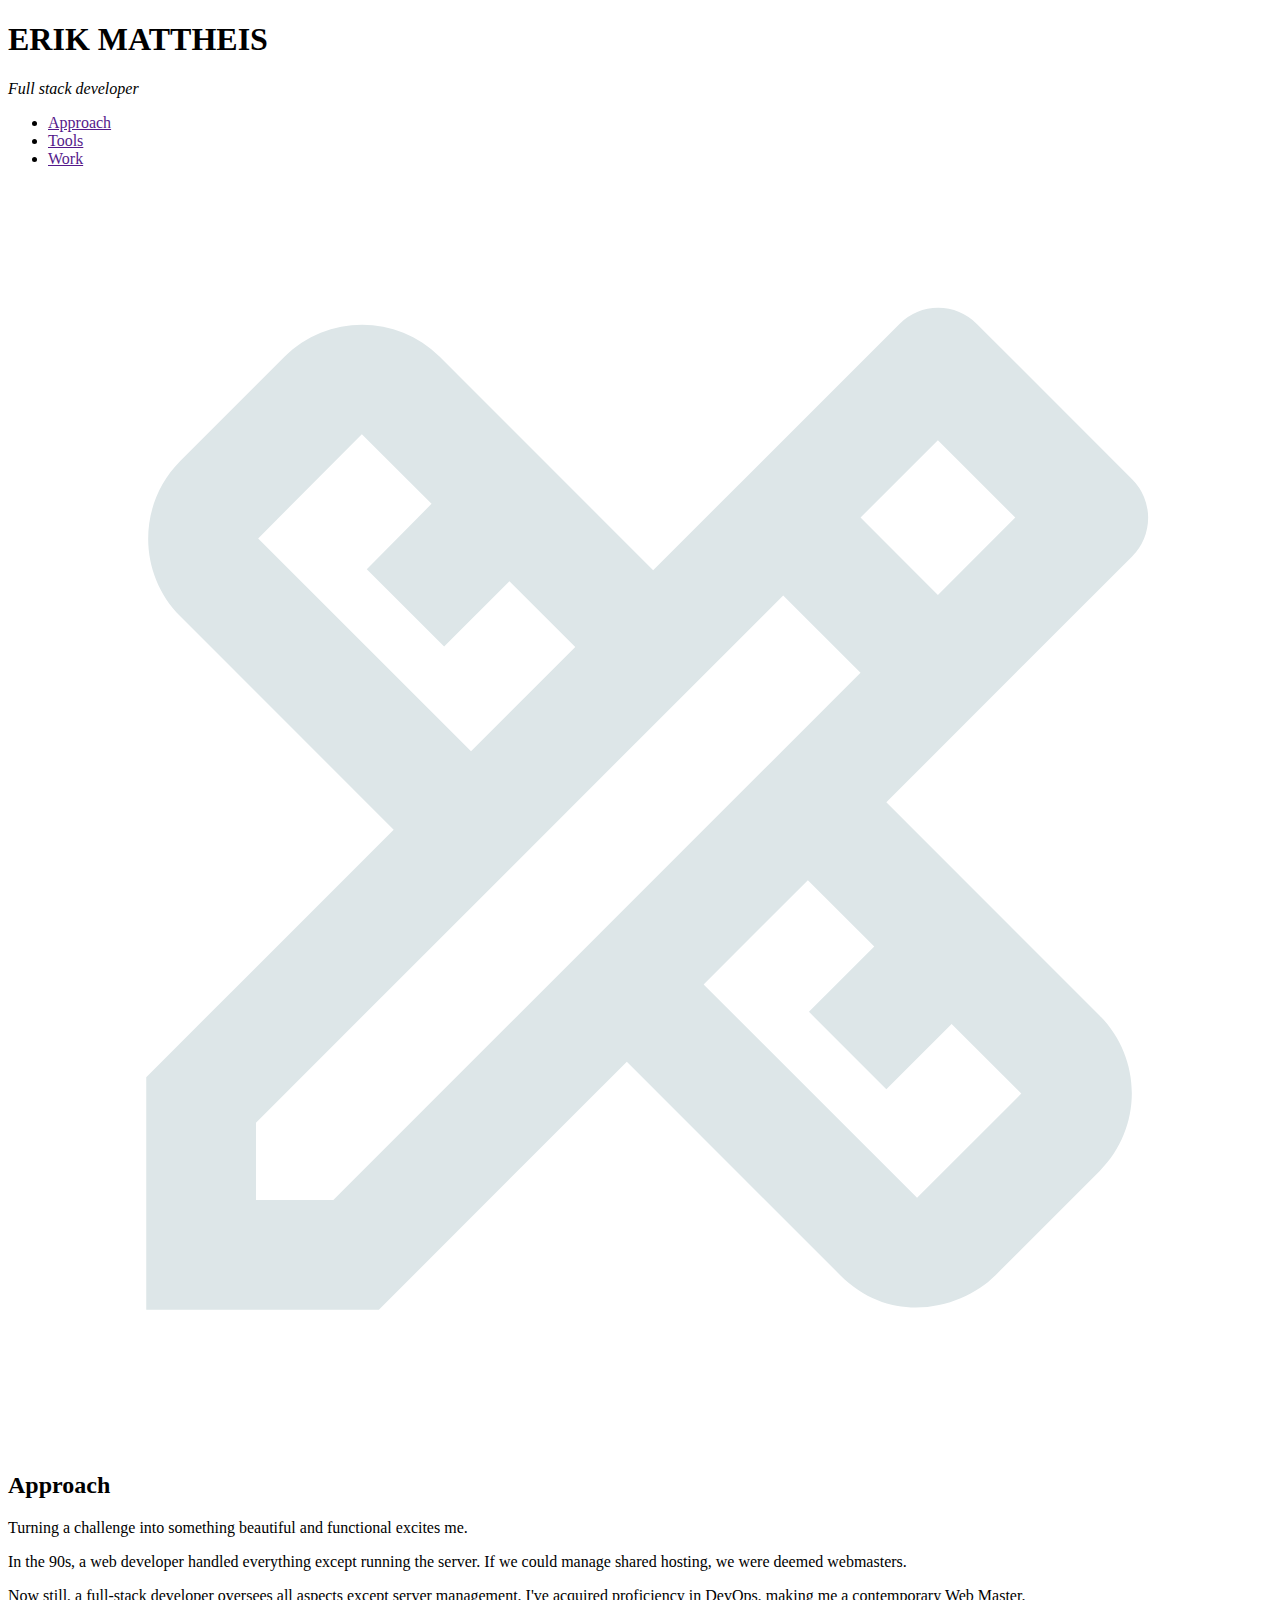
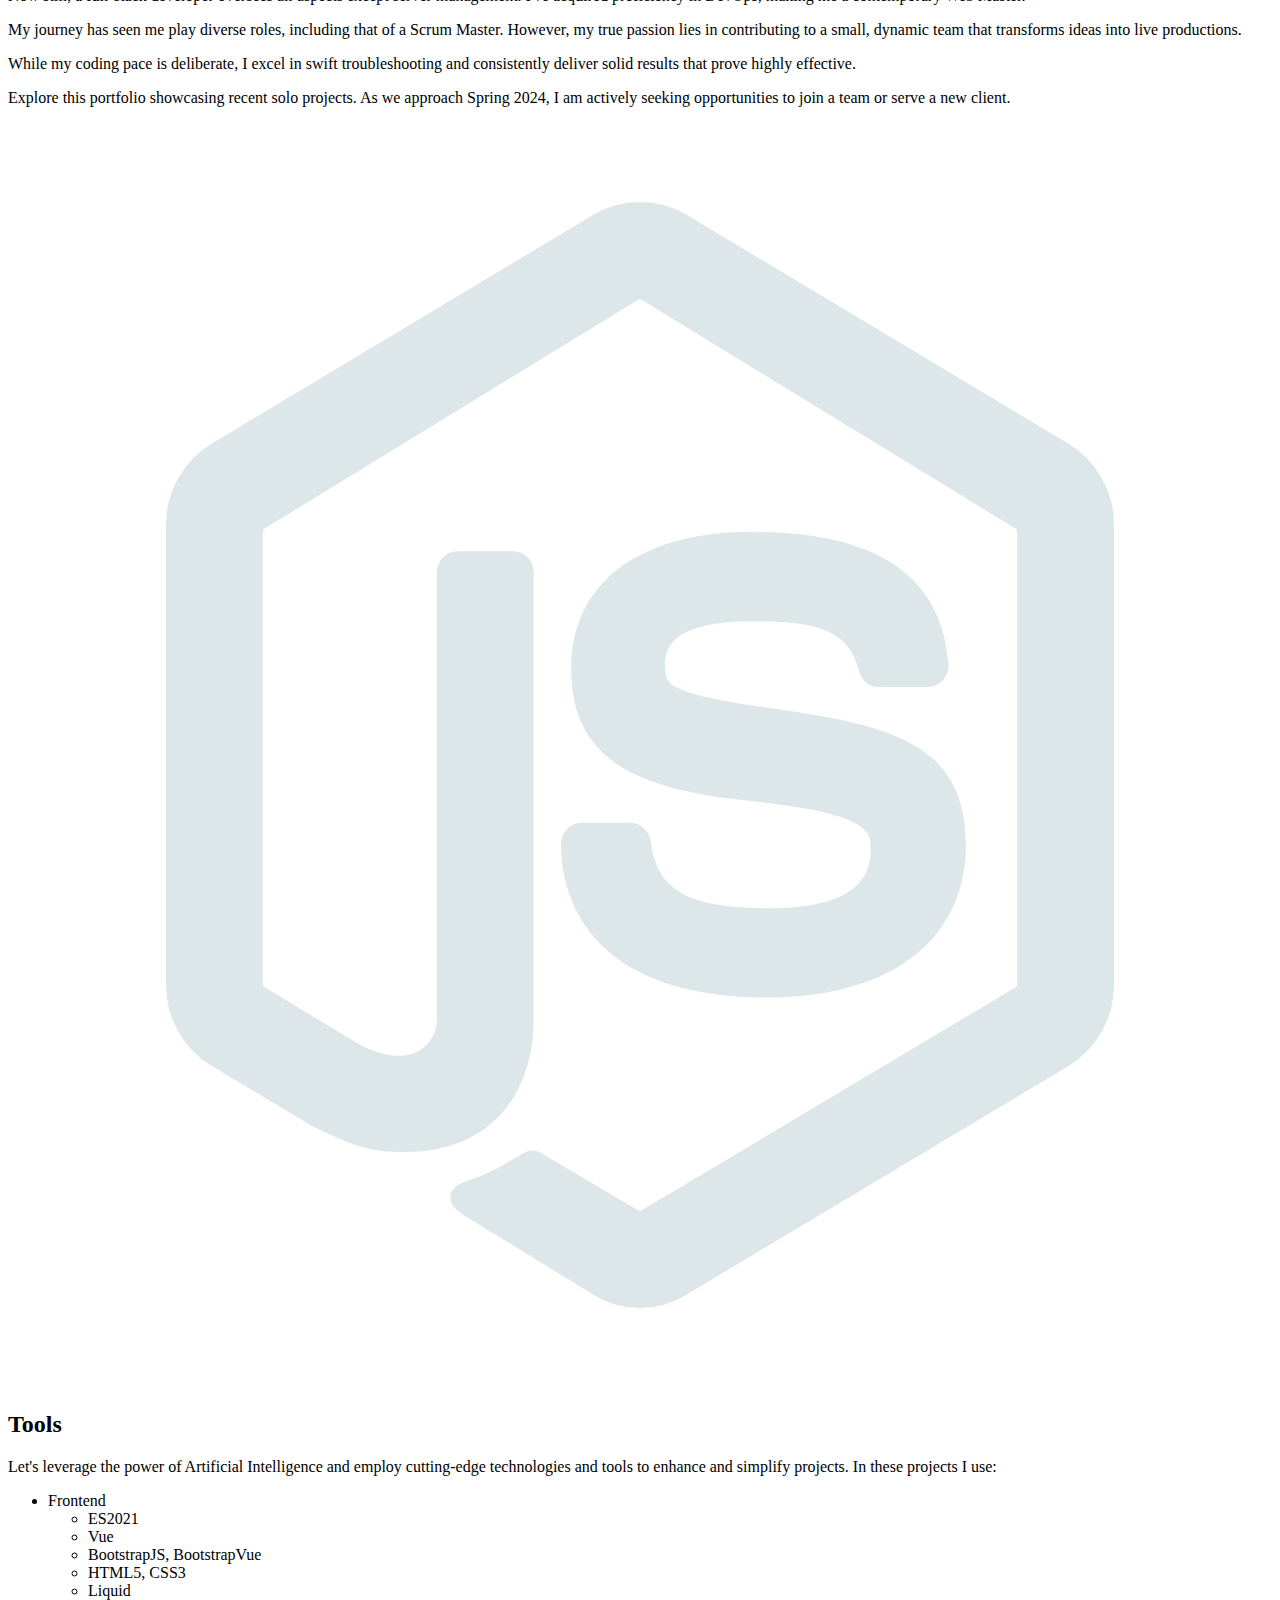
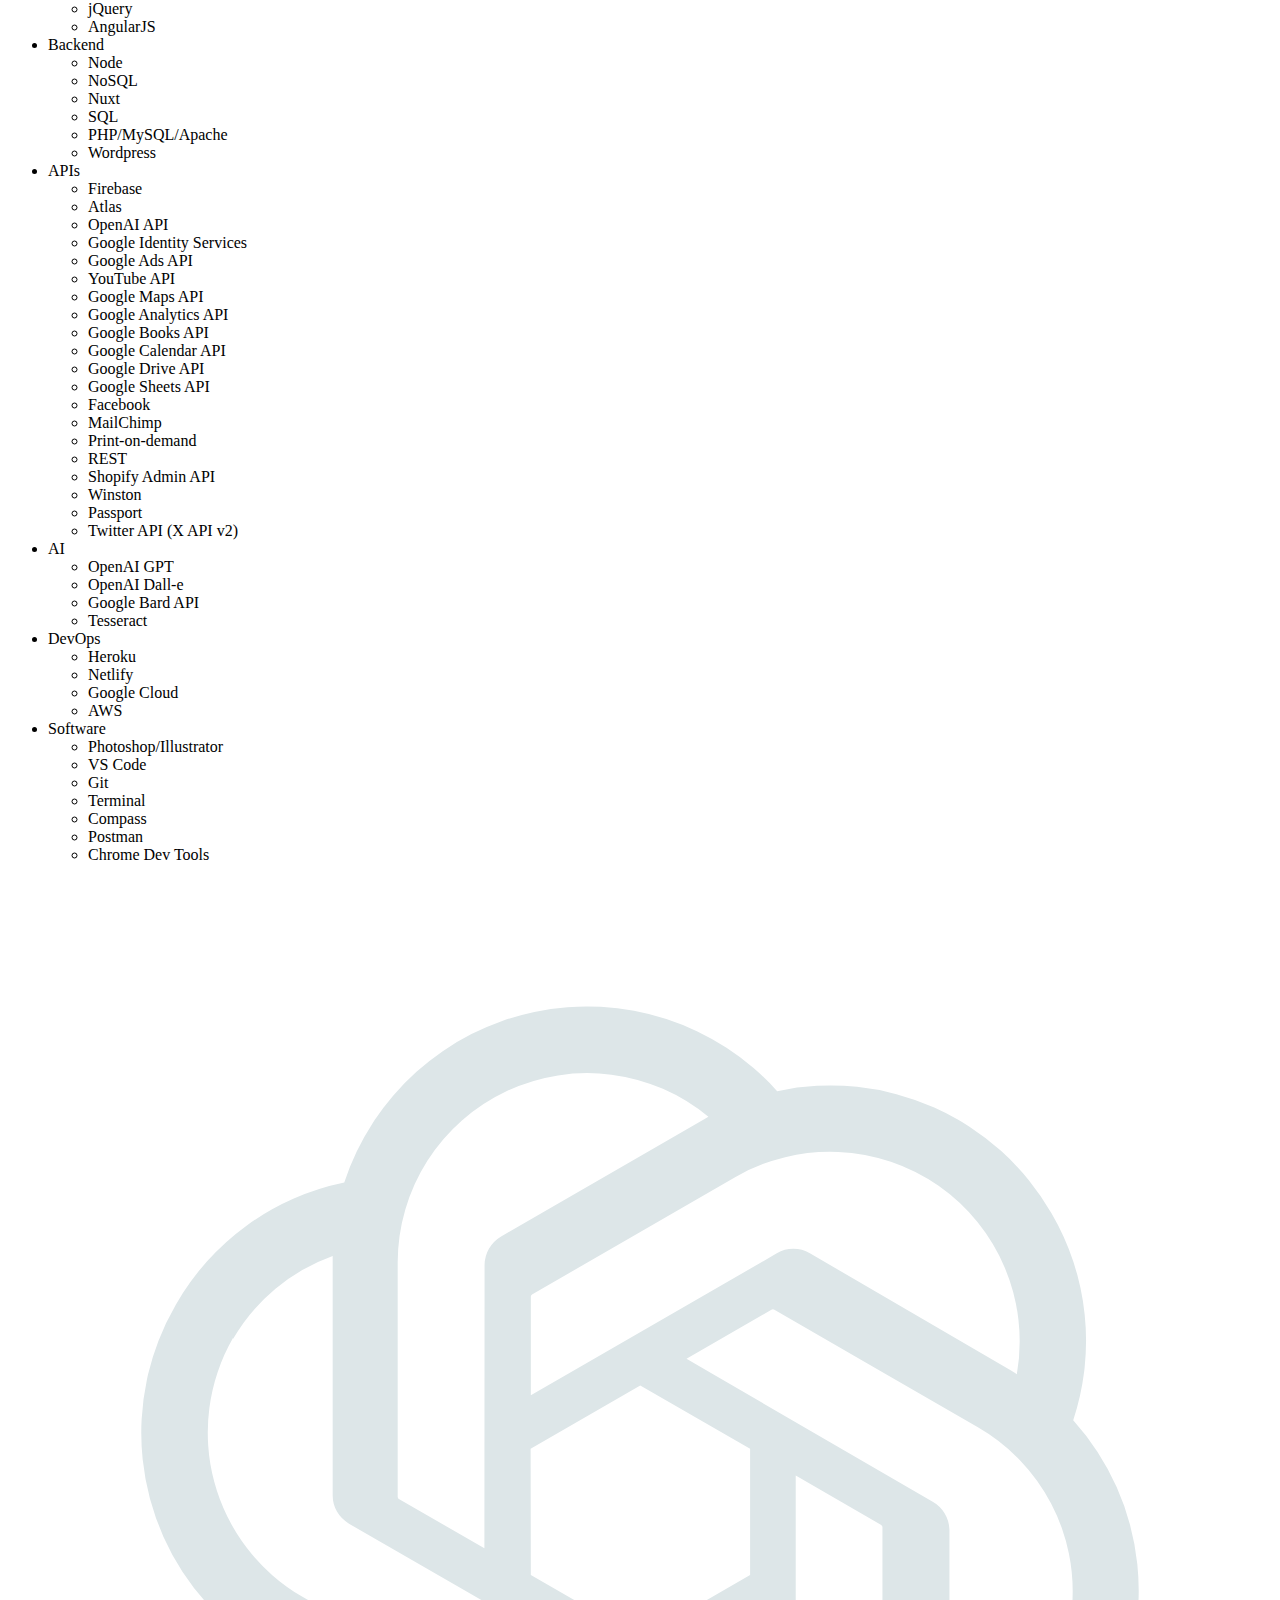
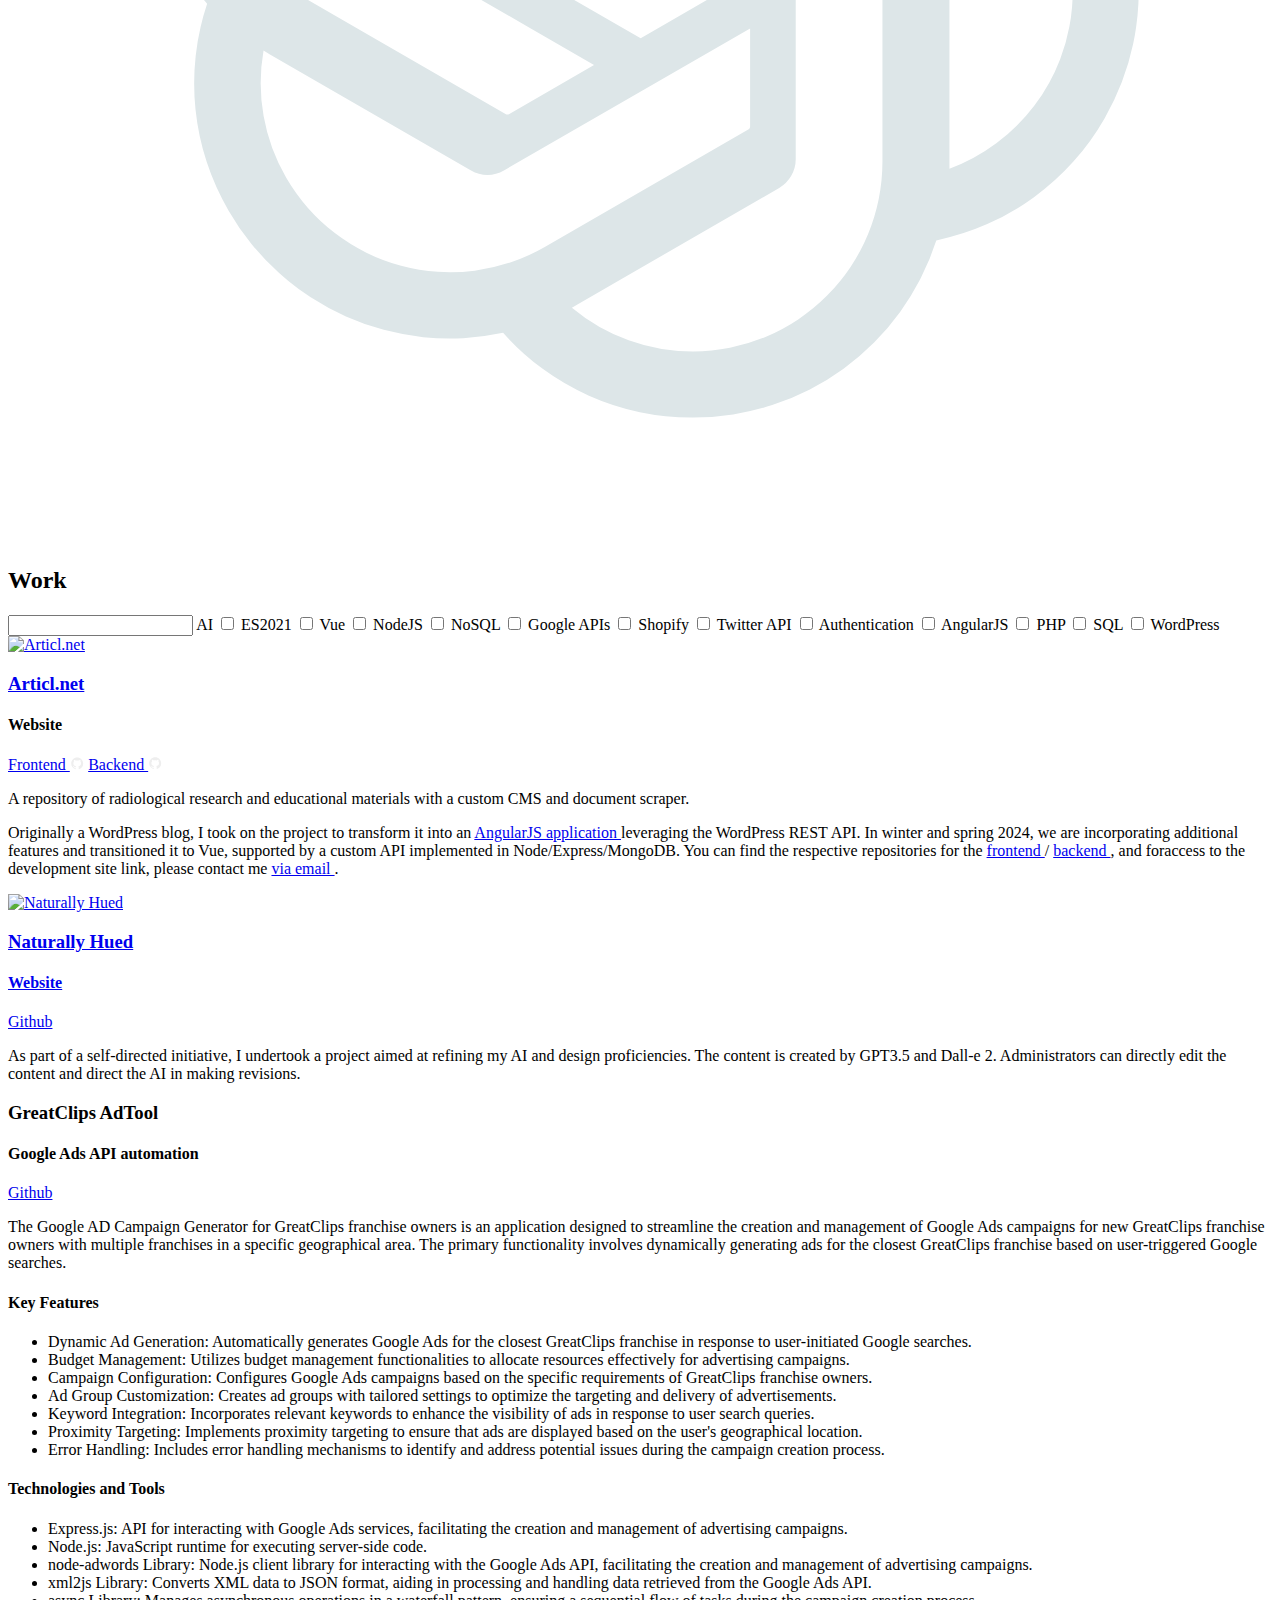
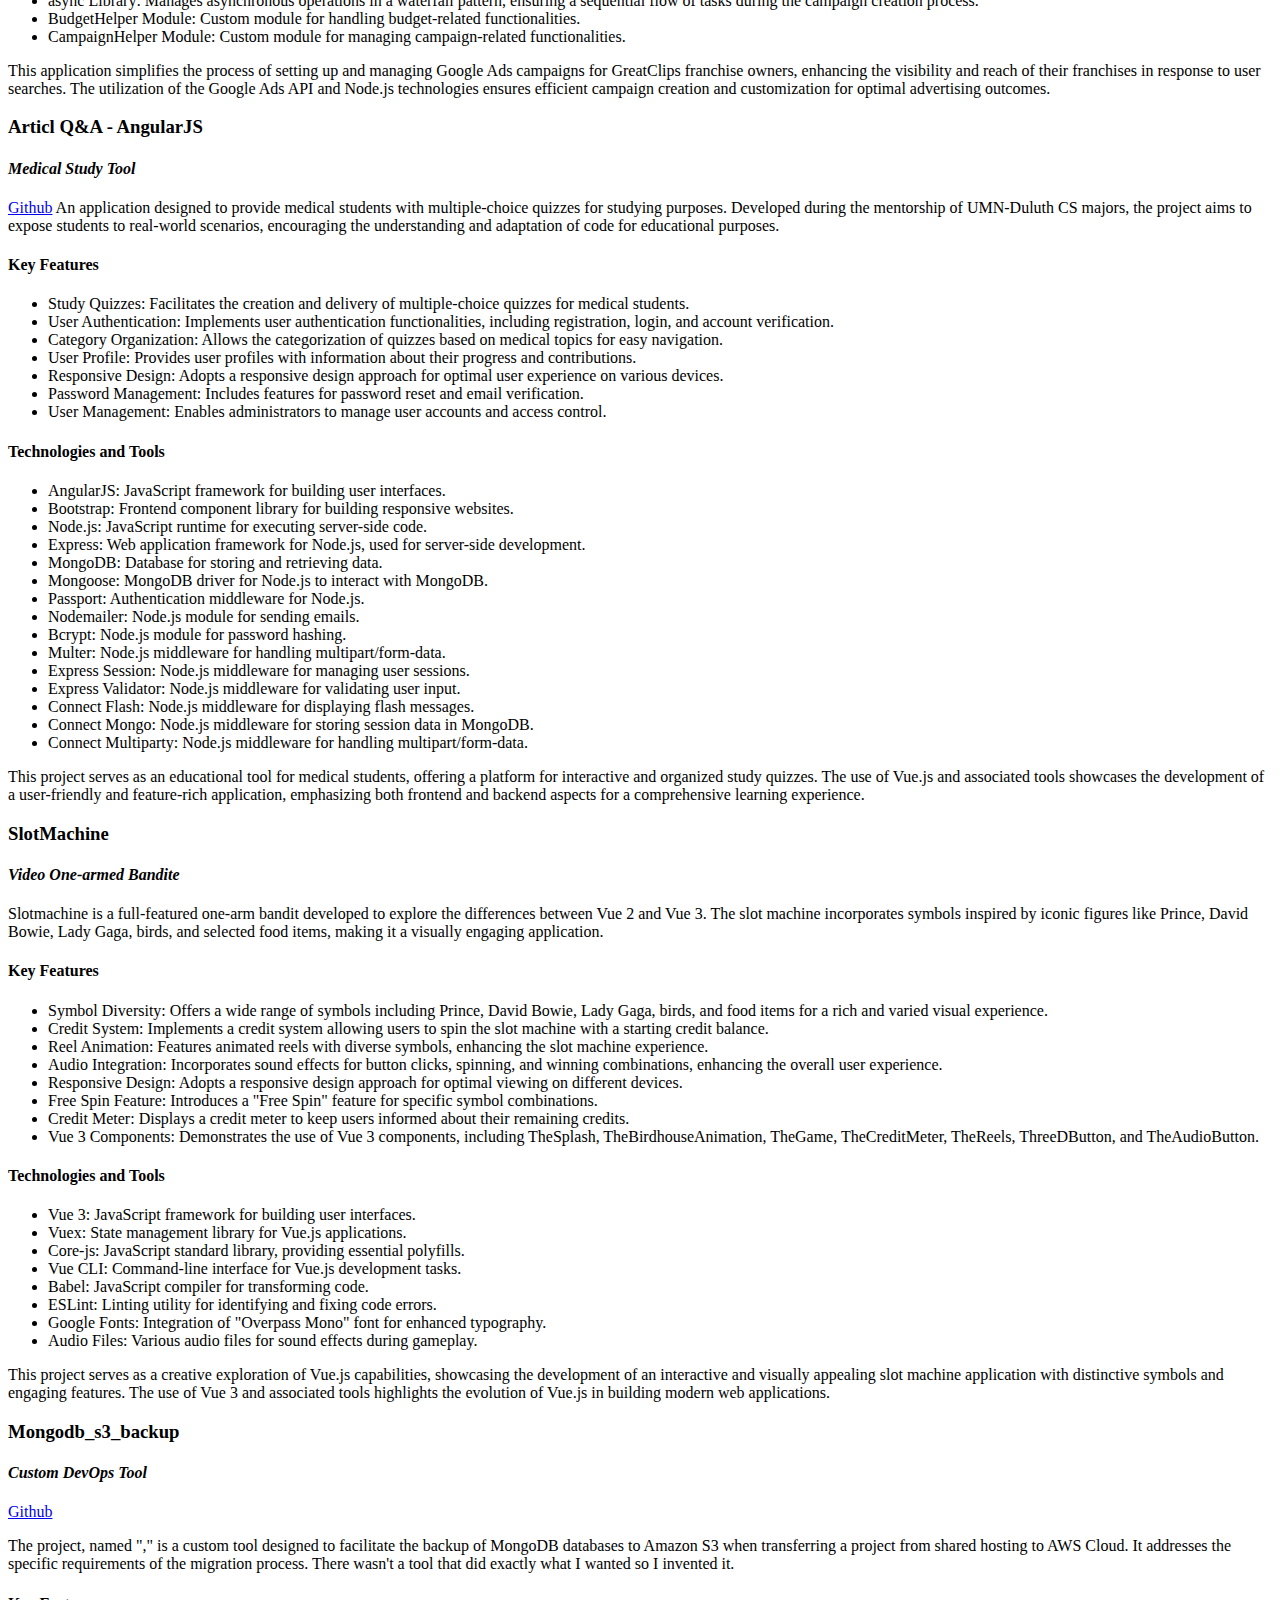
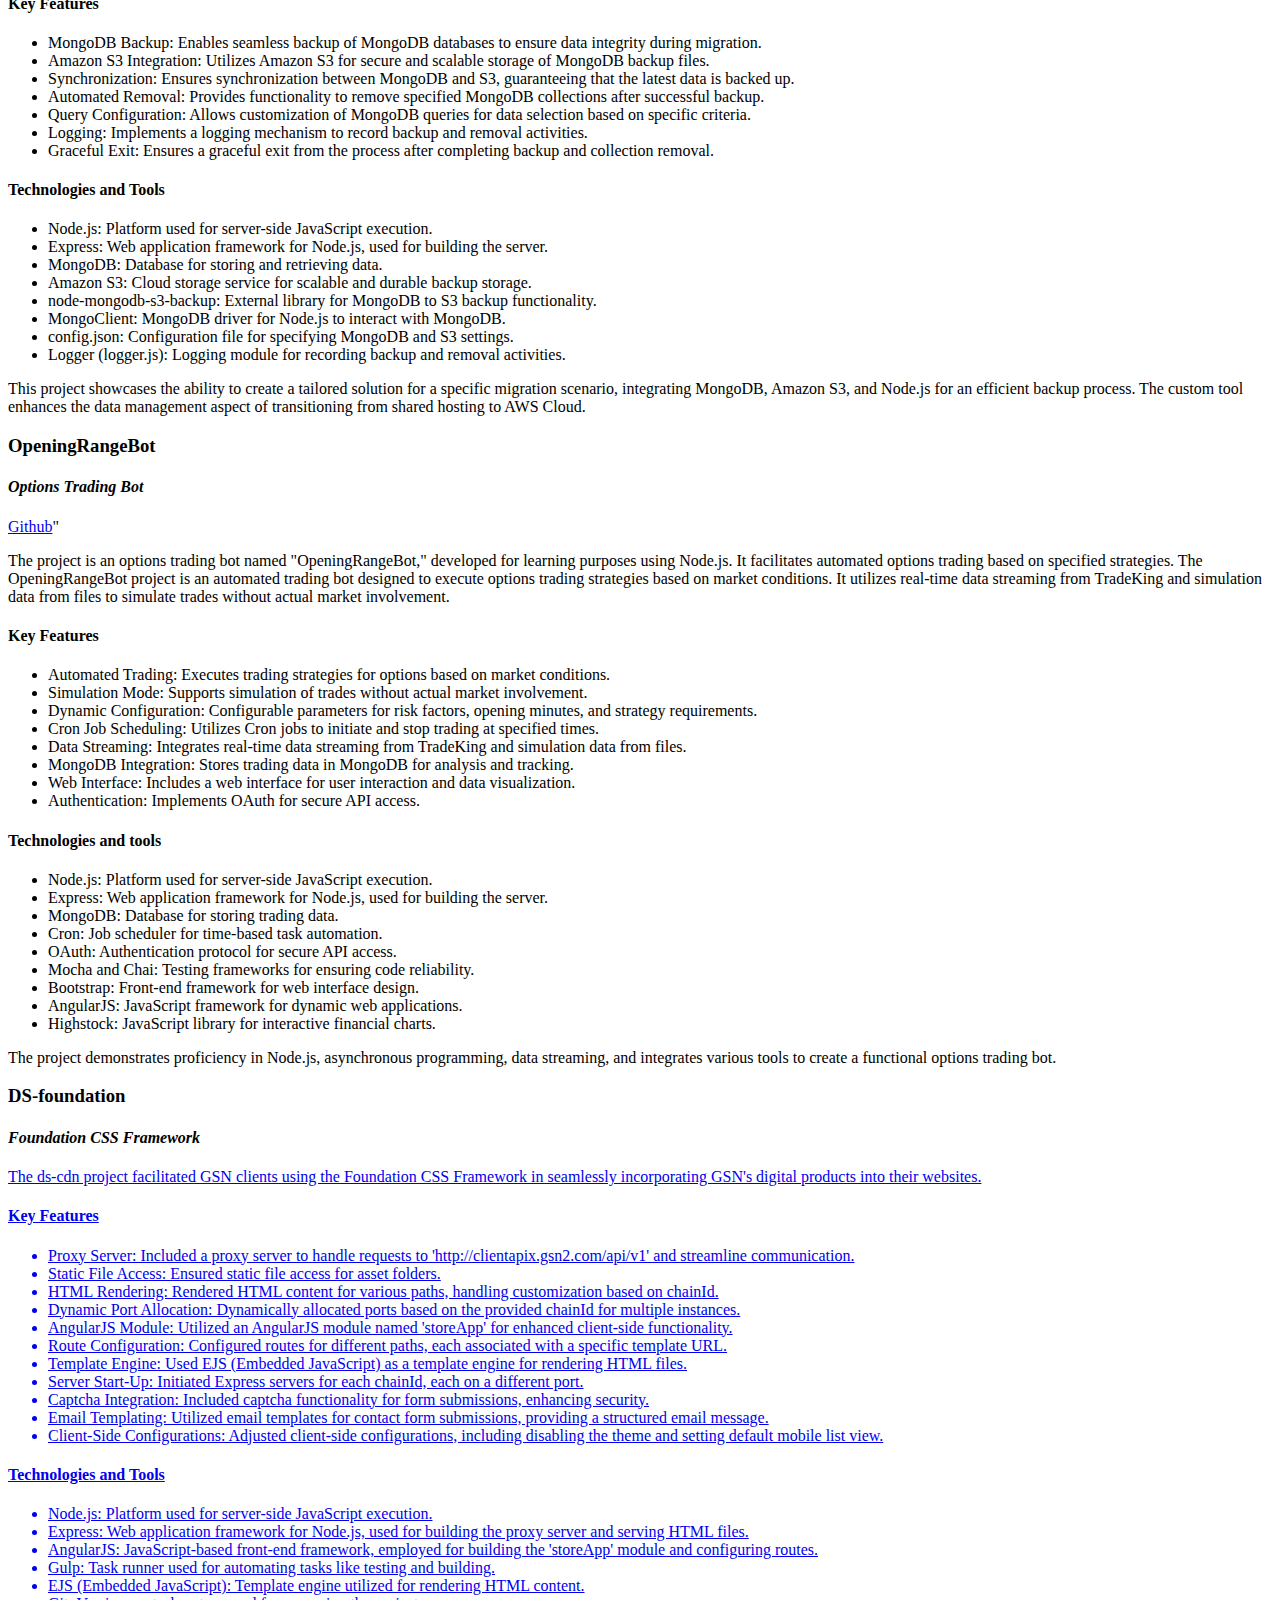
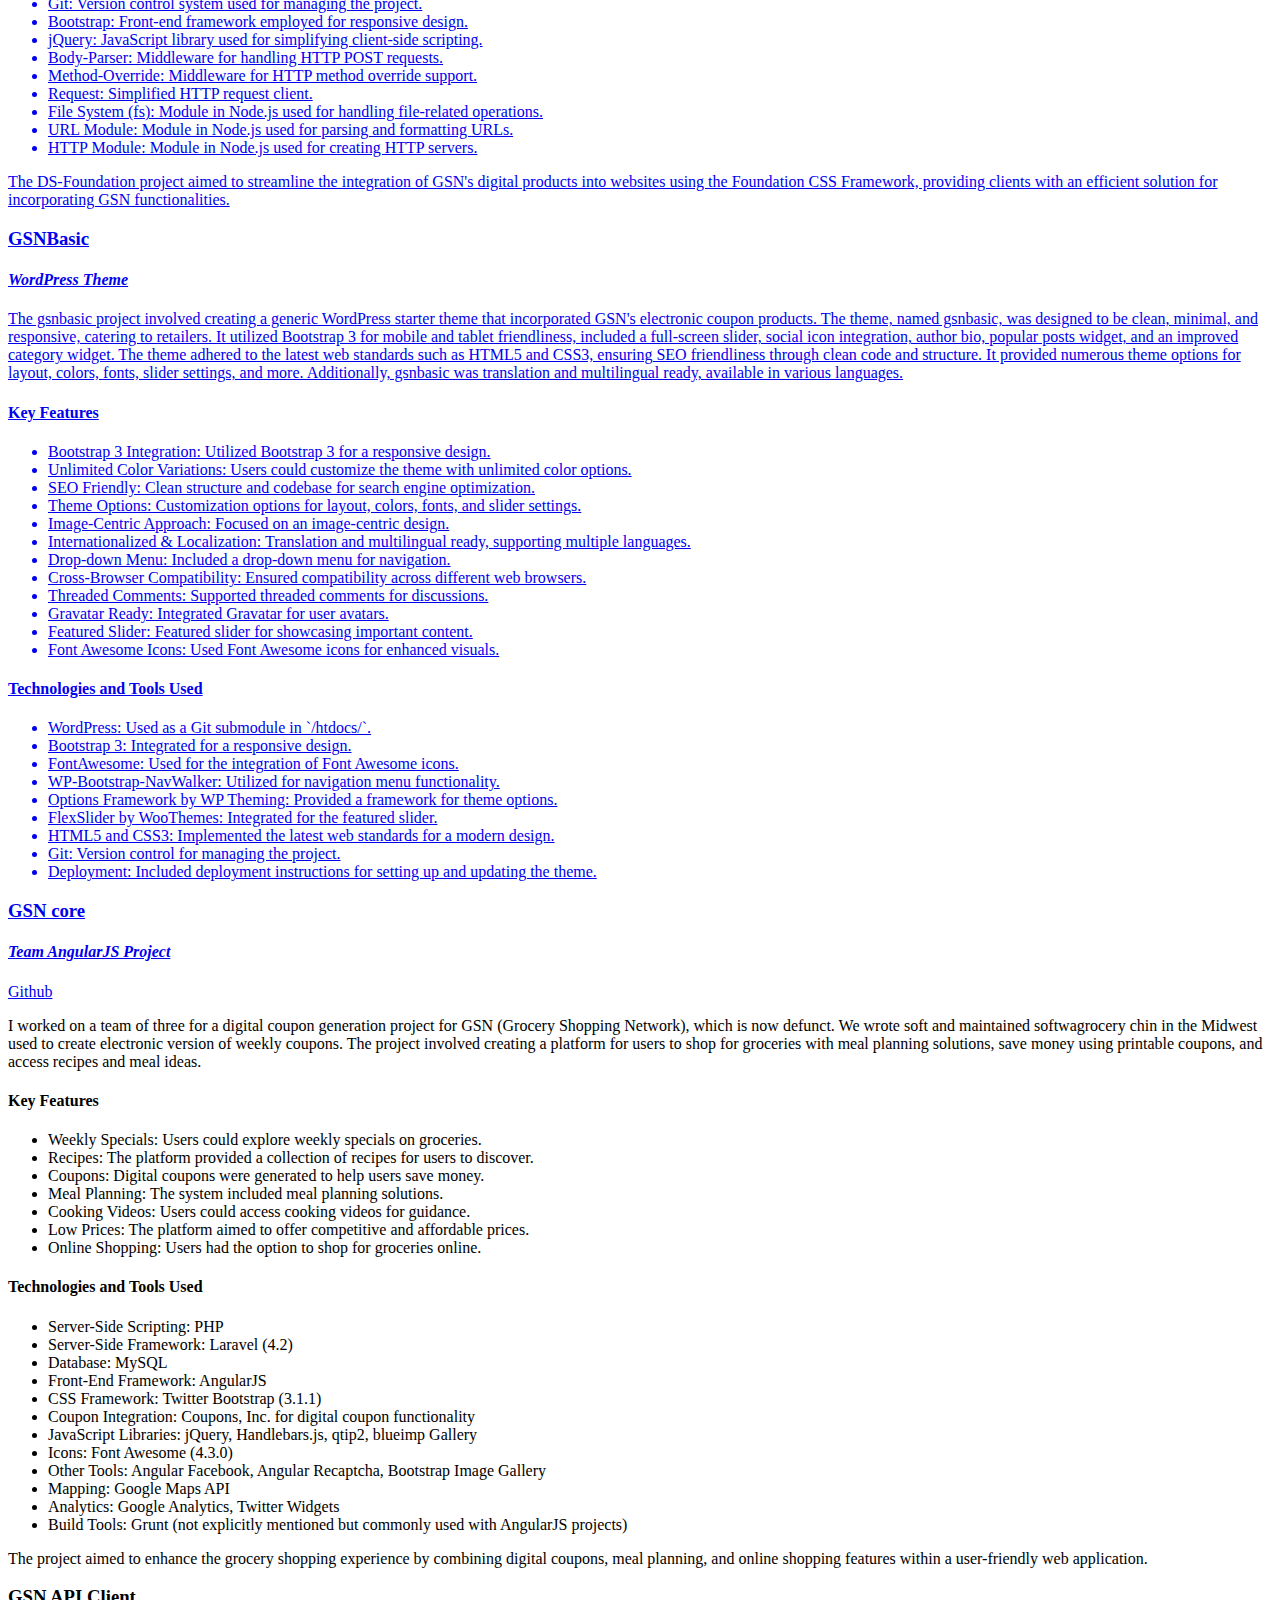
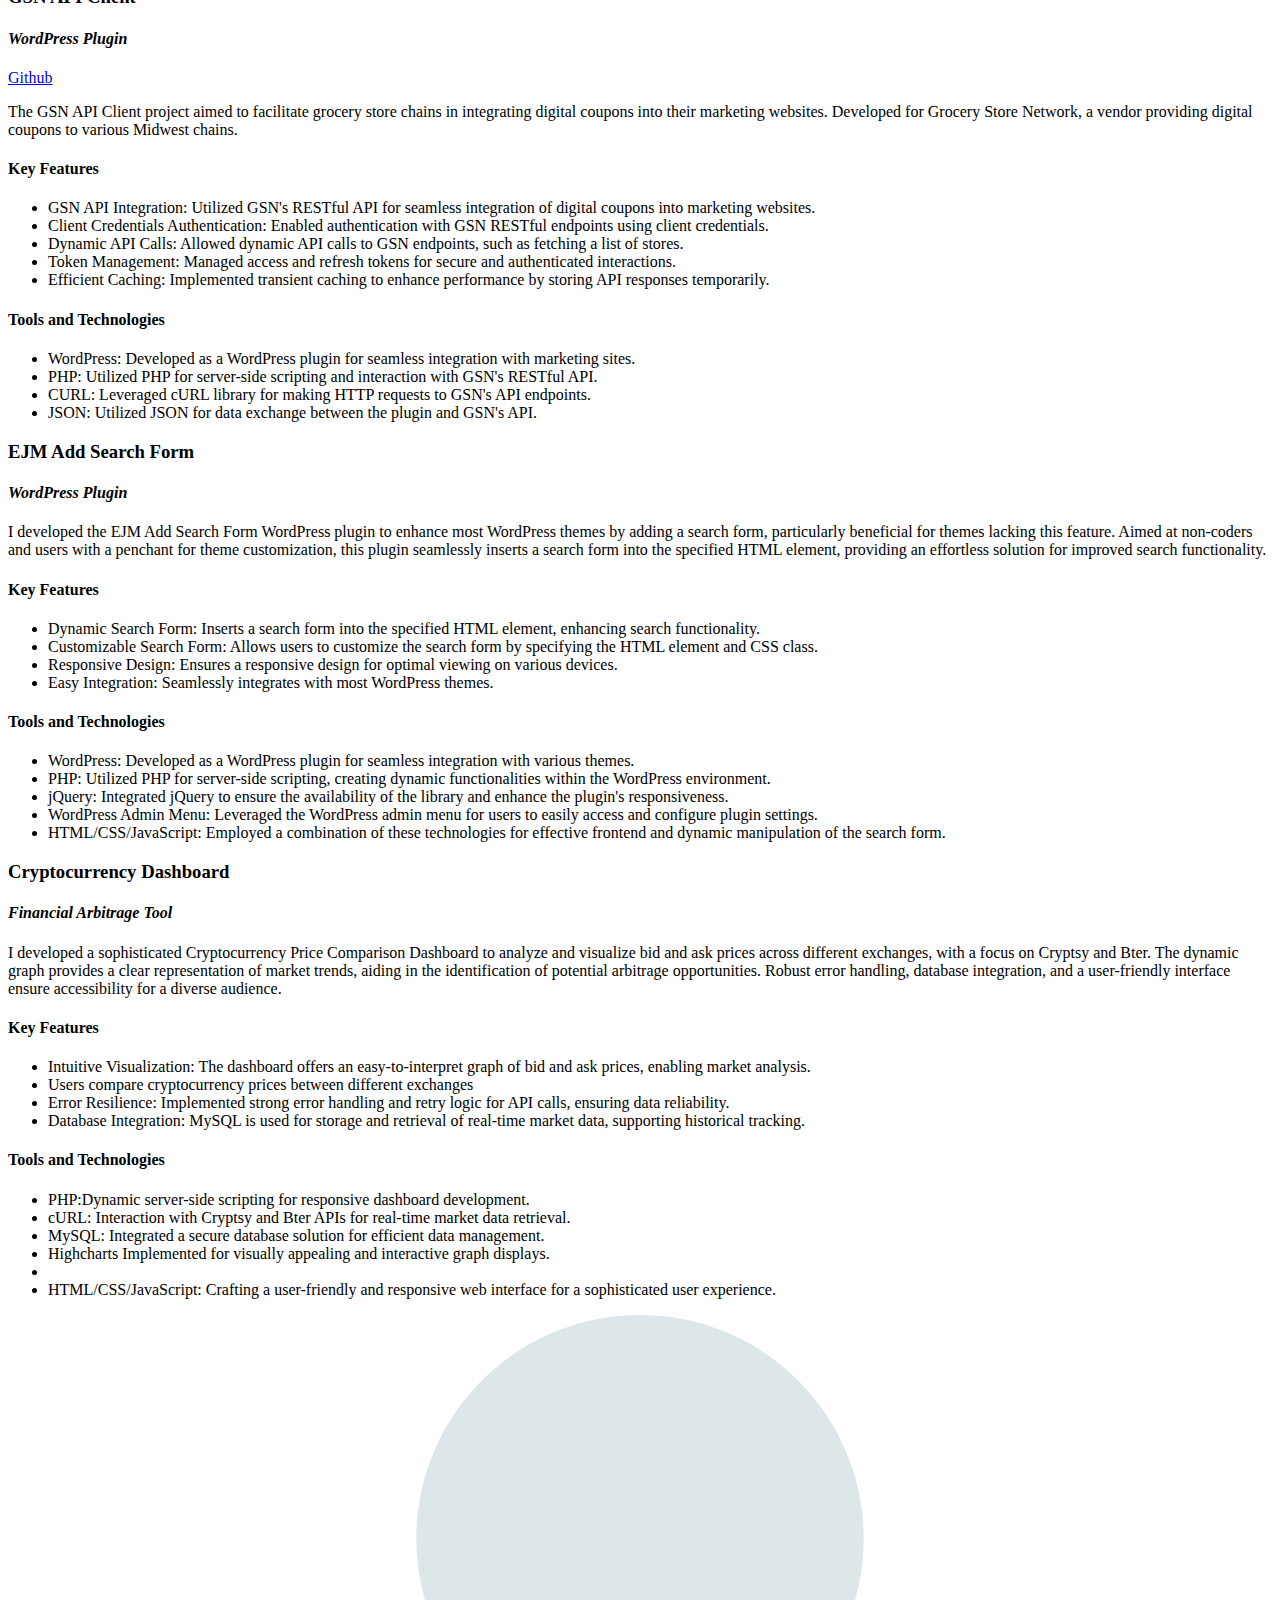
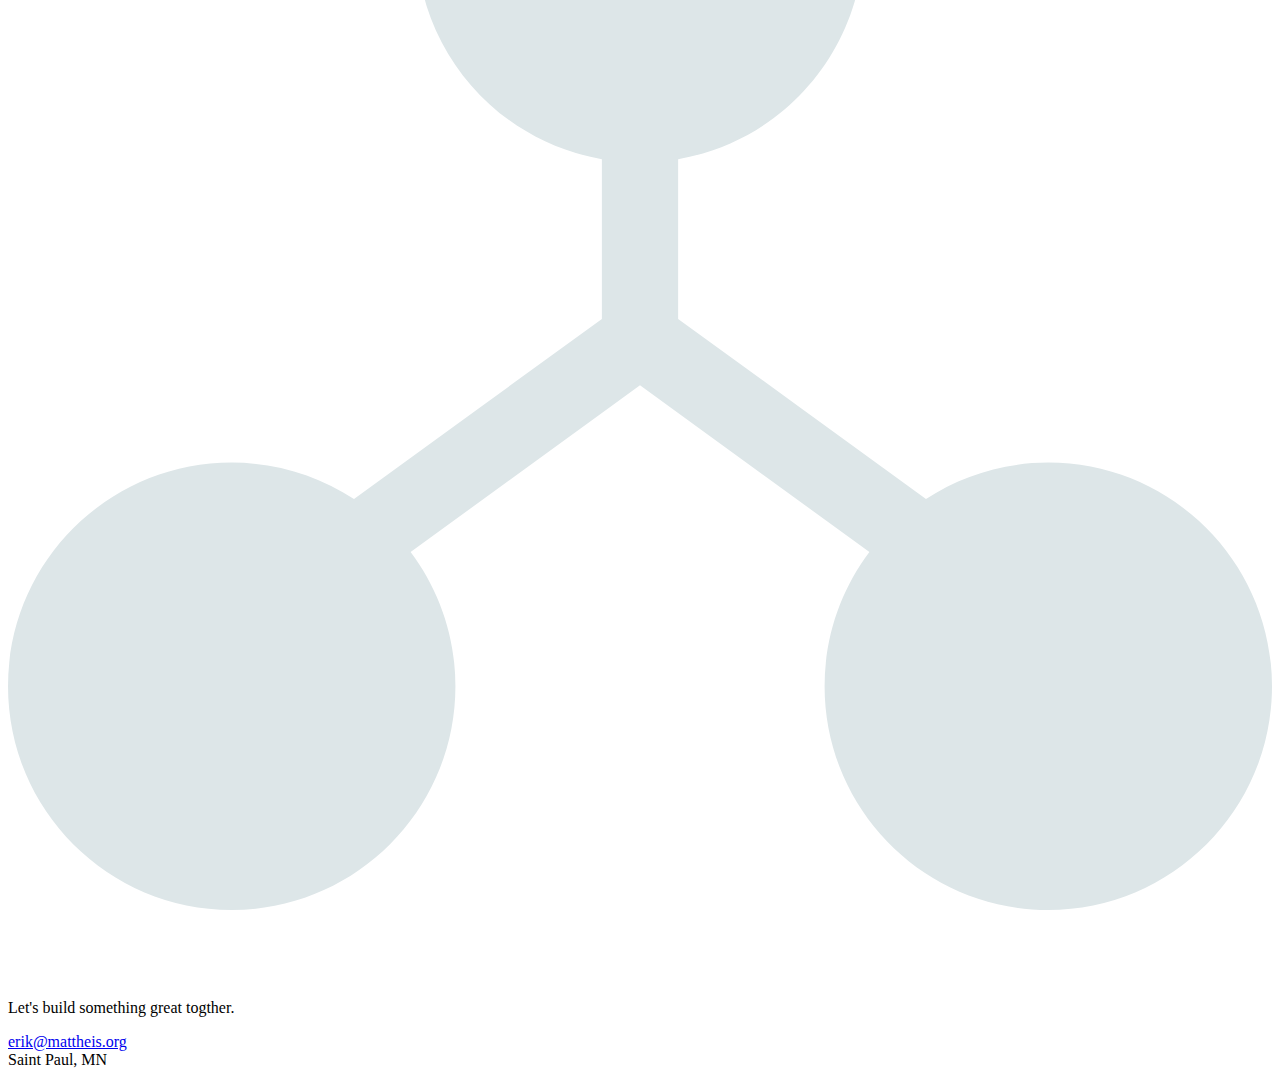
==== app/index.html @ 802494f9 "styling" ====
<!DOCTYPE html>
<html lang="en">

<head>

  <meta charset="UTF-8" />

  <meta name="viewport"
        content="width=device-width, initial-scale=1.0" />

  <meta name="description"
        content="Erik Mattheis is a full stack developer with a passion for creating beautiful, functional websites and applications." />

  <link rel="apple-touch-icon"
        sizes="180x180"
        href="/apple-touch-icon.png" />

  <link rel="icon"
        type="image/png"
        sizes="32x32"
        href="/favicon-32x32.png" />

  <link rel="icon"
        type="image/png"
        sizes="16x16"
        href="/favicon-16x16.png" />

  <link rel="manifest"
        href="/site.webmanifest" />

  <link rel="mask-icon"
        href="/safari-pinned-tab.svg"
        color="#300031" />

  <meta name="msapplication-TileColor"
        content="#fccafc" />

  <meta name="theme-color"
        content="#fccafc" />

  <link rel="stylesheet"
        href="/style.css" />

  <link rel="stylesheet"
        href="/fonts.css" />

  <style>
    .blurred {
      filter: blur(60px);
    }

    .nothing {
      height: 100vh;
    }
  </style>

  <title>Erik Mattheis | Web Developer | Saint Paul, MN</title>

  <script src=" https://ajax.googleapis.com/ajax/libs/webfont/1.6.26/webfont.js"></script>

  <script>
    WebFont.load({
      google: {
        families: ['Montserrat:400,700', 'Roboto:400,700'],
      },
    });
  </script>

</head>

<body>

  <div class="page">

    <div class="card">

      <h1 class="slide2 header animated dur04 blurred2">ERIK MATTHEIS</h1>

      <p class="slide2 header animated dur04 blurred2 left2">
        <em>Full stack developer</em>
      </p>

      <ul class="slide2 tabs header animated dur06 blurred2">
        <li class="button button-approach"><a href>Approach</a></li>
        <li class="button button-tools"><a href>Tools</a></li>
        <li class="button button-work"><a href>Work</a></li>
      </ul>

      <div class="subject-wrapper">

        <div class="subject approach">

          <div class="topic">

            <div class="slide2 graphic">

              <svg class="image header animated blurred2 dur06"
                   aria-hidden="true"
                   viewBox="0.48 0.48 23.04 23.04"
                   fill="#DDE6E8">
                <path
                      d="M20.97 7.27a.996.996 0 000-1.41l-2.83-2.83a.996.996 0 00-1.41 0l-4.49 4.49-3.89-3.89c-.78-.78-2.05-.78-2.83 0l-1.9 1.9c-.78.78-.78 2.05 0 2.83l3.89 3.89L3 16.76V21h4.24l4.52-4.52 3.89 3.89c.95.95 2.23.6 2.83 0l1.9-1.9c.78-.78.78-2.05 0-2.83l-3.89-3.89 4.48-4.48zM5.04 6.94l1.89-1.9L8.2 6.31 7.02 7.5l1.41 1.41 1.19-1.19 1.2 1.2-1.9 1.9-3.88-3.88zm11.23 7.44l-1.19 1.19 1.41 1.41 1.19-1.19 1.27 1.27-1.9 1.9-3.89-3.89 1.9-1.9 1.21 1.21zM6.41 19H5v-1.41l9.61-9.61 1.3 1.3.11.11L6.41 19zm9.61-12.44l1.41-1.41 1.41 1.41-1.41 1.41-1.41-1.41z">
                </path>

              </svg>

              <h2 class="slide2 title header animated blurred2 dur08">Approach</h2>

            </div>

            <div class="copy2">

              <p class="slide2">Turning a challenge into something beautiful and functional excites me.</p>

              <p class="slide2">In the 90s, a web developer handled everything except running the server. If we could
                manage shared hosting, we were deemed webmasters.</p>

              <p class="slide2">Now still, a full-stack developer oversees all aspects except server management. I've
                acquired proficiency in DevOps, making me a contemporary Web Master.</p>

              <p class="slide2">My journey has seen me play diverse roles, including that of a Scrum Master. However, my
                true passion lies in contributing to a small, dynamic team that transforms ideas into live productions.
              </p>

              <p class="slide2">While my coding pace is deliberate, I excel in swift troubleshooting and consistently
                deliver solid results that prove highly effective.</p>

              <p class="slide2">Explore this portfolio showcasing recent solo projects. As we approach Spring 2024, I am
                actively seeking opportunities to join a team or serve a new client.</p>

            </div>

          </div>

        </div>

        <div class="subject tools">

          <div class="topic">

            <div class="slide2 graphic">

              <svg class="image header animated blurred2 dur06"
                   aria-hidden="true"
                   viewBox="0 0 512 512"
                   fill="#DDE6E8">
                <path
                      d="M429.76 130.07L274.33 36.85a37 37 0 00-36.65 0L82.24 130.06A38.2 38.2 0 0064 162.83V349a38.26 38.26 0 0018.24 32.8L123 406.14l.23.13c20.58 10.53 28.46 10.53 37.59 10.53 32.14 0 52.11-20.8 52.11-54.29V182a8.51 8.51 0 00-8.42-8.58h-22.38a8.51 8.51 0 00-8.42 8.58v180.51a15 15 0 01-6.85 13.07c-5.9 3.6-14.47 2.84-24.14-2.15l-39.06-23.51a1.1 1.1 0 01-.48-.92V165.46a1.32 1.32 0 01.59-1.06l151.84-93a.82.82 0 01.73 0l151.93 93a1.34 1.34 0 01.55 1.1V349a1.28 1.28 0 01-.45 1l-152.06 90.65a1.22 1.22 0 01-.8 0l-38.83-23.06a7.8 7.8 0 00-7.83-.41l-.34.2c-10.72 6.35-13.6 8-23.54 11.62-1.62.59-5.43 2-5.76 5.77s3.29 6.45 6.51 8.32l51.9 31.87a35.67 35.67 0 0018.3 5.07h.58a35.87 35.87 0 0017.83-5.07l155.43-93.13A38.37 38.37 0 00448 349V162.83a38.21 38.21 0 00-18.24-32.76z">
                </path>
                <path
                      d="M307.88 318.05c-37.29 0-45.24-10.42-47.6-27.24a8.43 8.43 0 00-8.22-7.32h-19.8a8.44 8.44 0 00-8.26 8.58c0 14.58 5.12 62.17 83.92 62.17 24.38 0 44.66-5.7 58.63-16.49S388 311.26 388 292.55c0-37.55-24.5-47.83-72.75-54.55-49.05-6.82-49.05-10.29-49.05-17.89 0-5.47 0-18.28 35.46-18.28 25.23 0 38.74 3.19 43.06 20a8.35 8.35 0 008.06 6.67h19.87a8.24 8.24 0 006.16-2.86 8.91 8.91 0 002.12-6.44c-2.57-35.55-28.56-53.58-79.24-53.58-46.06 0-73.55 20.75-73.55 55.5 0 38.1 28.49 48.87 71.29 53.33 50 5.17 50 12.71 50 19.37.03 10.38-4.28 24.23-41.55 24.23z">
                </path>

              </svg>

              <h2 class="title">Tools</h2>

            </div>

            <div class="copy2">

              <p class="slide2">Let's leverage the power of Artificial Intelligence and employ cutting-edge technologies
                and tools to enhance and simplify projects. In these projects I use:</p>

              <ul>
                <li class="list-item-heading"> Frontend

                  <ul>
                    <li class="list-item checked">ES2021</li>
                    <li class="list-item checked">Vue</li>
                    <li class="list-item checked">BootstrapJS, BootstrapVue</li>
                    <li class="list-item checked">HTML5, CSS3</li>
                    <li class="list-item checked">Liquid</li>
                    <li class="list-item dim">jQuery</li>
                    <li class="list-item dim">AngularJS</li>
                  </ul>
                </li>
                <li class="list-item-heading"> Backend

                  <ul>
                    <li class="list-item checked">Node</li>
                    <li class="list-item checked">NoSQL</li>
                    <li class="list-item checked">Nuxt</li>
                    <li class="list-item checked">SQL</li>
                    <li class="list-item dim">PHP/MySQL/Apache</li>
                    <li class="list-item dim">Wordpress</li>
                  </ul>
                </li>
                <li class="list-item-heading"> APIs

                  <ul>
                    <li class="list-item checked">Firebase</li>
                    <li class="list-item checked">Atlas</li>
                    <li class="list-item checked">OpenAI API</li>
                    <li class="list-item checked">Google Identity Services</li>
                    <li class="list-item checked">Google Ads API</li>
                    <li class="list-item checked">YouTube API</li>
                    <li class="list-item checked">Google Maps API</li>
                    <li class="list-item checked">Google Analytics API</li>
                    <li class="list-item checked">Google Books API</li>
                    <li class="list-item checked">Google Calendar API</li>
                    <li class="list-item checked">Google Drive API</li>
                    <li class="list-item checked">Google Sheets API</li>
                    <li class="list-item checked">Facebook</li>
                    <li class="list-item checked">MailChimp</li>
                    <li class="list-item checked">Print-on-demand</li>
                    <li class="list-item checked">REST</li>
                    <li class="list-item checked">Shopify Admin API</li>
                    <li class="list-item checked">Winston</li>
                    <li class="list-item checked">Passport</li>
                    <li class="list-item checked">Twitter API (X API v2)</li>
                  </ul>
                </li>
                <li class="list-item-heading"> AI

                  <ul>
                    <li class="list-item checked">OpenAI GPT</li>
                    <li class="list-item checked">OpenAI Dall-e</li>
                    <li class="list-item checked">Google Bard API</li>
                    <li class="list-item checked">Tesseract</li>
                  </ul>
                </li>
                <li class="list-item-heading"> DevOps

                  <ul>
                    <li class="list-item checked">Heroku</li>
                    <li class="list-item checked">Netlify</li>
                    <li class="list-item checked">Google Cloud</li>
                    <li class="list-item checked">AWS</li>
                  </ul>
                </li>
                <li class="list-item-heading"> Software

                  <ul>
                    <li class="list-item checked">Photoshop/Illustrator</li>
                    <li class="list-item checked">VS Code</li>
                    <li class="list-item checked">Git</li>
                    <li class="list-item checked">Terminal</li>
                    <li class="list-item checked">Compass</li>
                    <li class="list-item checked">Postman</li>
                    <li class="list-item checked">Chrome Dev Tools</li>
                  </ul>
                </li>
              </ul>

            </div>

          </div>

        </div>

        <div class="subject work">

          <div class="topic">

            <div class="card">

              <div class="slide2 graphic">

                <svg class="image header animated blurred2 dur06"
                     aria-hidden="true"
                     viewBox="-3 -3 30 30"
                     fill="#DDE6E8">
                  <path d=" M22.282 9.821a5.985 5.985 0 00-.516-4.91 6.046 6.046 0 00-6.51-2.9A6.065 6.065
                0 004.981 4.18a5.985 5.985 0 00-3.998 2.9 6.046 6.046 0 00.743 7.097 5.98 5.98 0 00.51 4.911 6.051 6.051
                0 006.515 2.9A5.985 5.985 0 0013.26 24a6.056 6.056 0 005.772-4.206 5.99 5.99 0 003.997-2.9 6.056 6.056 0
                00-.747-7.073zM13.26 22.43a4.476 4.476 0 01-2.876-1.04l.141-.081 4.779-2.758a.795.795 0
                00.392-.681v-6.737l2.02 1.168a.071.071 0 01.038.052v5.583a4.504 4.504 0 01-4.494 4.494zM3.6 18.304a4.47
                4.47 0 01-.535-3.014l.142.085 4.783 2.759a.771.771 0 00.78 0l5.843-3.369v2.332a.08.08 0 01-.033.062L9.74
                19.95a4.5 4.5 0 01-6.14-1.646zM2.34 7.896a4.485 4.485 0 012.366-1.973V11.6a.766.766 0 00.388.676l5.815
                3.355-2.02 1.168a.076.076 0 01-.071 0l-4.83-2.786A4.504 4.504 0 012.34 7.872zm16.597
                3.855l-5.833-3.387L15.119 7.2a.076.076 0 01.071 0l4.83 2.791a4.494 4.494 0 01-.676 8.105v-5.678a.79.79 0
                00-.407-.667zm2.01-3.023l-.141-.085-4.774-2.782a.776.776 0 00-.785 0L9.409 9.23V6.897a.066.066 0
                01.028-.061l4.83-2.787a4.5 4.5 0 016.68 4.66zm-12.64 4.135l-2.02-1.164a.08.08 0 01-.038-.057V6.075a4.5
                4.5 0 017.375-3.453l-.142.08-4.778 2.758a.795.795 0 00-.393.681zm1.097-2.365l2.602-1.5 2.607
                1.5v2.999l-2.597 1.5-2.607-1.5z"></path>

                </svg>

                <h2 class="slide2 title">Work</h2>

              </div>

            </div>

          </div>

          <div class="filters">
            <label class="switch">
              <input type="
                   checkbox"
                     v-model="ai" />
              <span class="slider"></span> AI </label>
            <label class="switch">
              <input type="checkbox"
                     v-model="vanilla" />
              <span class="slider"></span> ES2021 </label>
            <label class="switch">
              <input type="checkbox"
                     v-model="vue" />
              <span class="slider"></span> Vue </label>
            <label class="switch">
              <input type="checkbox"
                     v-model="nodeJS" />
              <span class="slider"></span> NodeJS </label>
            <label class="switch">
              <input type="checkbox"
                     v-model="NoSQL" />
              <span class="slider"></span> NoSQL </label>
            <label class="switch">
              <input type="checkbox"
                     v-model="googleAPIs" />
              <span class="slider"></span> Google APIs </label>
            <label class="switch">
              <input type="checkbox"
                     v-model="shopify" />
              <span class="slider"></span> Shopify </label>
            <label class="switch">
              <input type="checkbox"
                     v-model="twitter-api" />
              <span class="slider"></span> Twitter API </label>
            <label class="switch">
              <input type="checkbox"
                     v-model="authentication" />
              <span class="slider"></span> Authentication </label>
            <label class="switch">
              <input type="checkbox"
                     v-model="angularJS" />
              <span class="slider"></span> AngularJS </label>
            <label class="switch">
              <input type="checkbox"
                     v-model="php" />
              <span class="slider"></span> PHP </label>
            <label class="switch">
              <input type="checkbox"
                     v-model="sql" />
              <span class="slider"></span> SQL </label>
            <label class="switch">
              <input type="checkbox"
                     v-model="wordpress" />
              <span class="slider"></span> WordPress </label>

          </div>

          <div class="topic">

            <div class="portfolio-card">

              <div class="slide2 section graphic">
                <a href="https://articl.net/">
                  <img class="screenshot"
                       src="https://storage.googleapis.com/mattheis-images/images/screenshots/articl.net.jpg"
                       alt="Articl.net" />

                  <h3 class="slide2 title">Articl.net</h3>
                </a>

                <h4 class="slide2 subtitle">Website</h4>
                <a class="github"
                   href="https://github.com/erikmattheis/articl-2023-vue">Frontend

                  <svg class="ov-icon"
                       aria-hidden="true"
                       style="width:0.9rem;height:0.9rem"
                       viewBox="-1.6 -2 19.2 19.2"
                       fill="#eee">
                    <path
                          d="M8 0C3.58 0 0 3.58 0 8c0 3.54 2.29 6.53 5.47 7.59.4.07.55-.17.55-.38 0-.19-.01-.82-.01-1.49-2.01.37-2.53-.49-2.69-.94-.09-.23-.48-.94-.82-1.13-.28-.15-.68-.52-.01-.53.63-.01 1.08.58 1.23.82.72 1.21 1.87.87 2.33.66.07-.52.28-.87.51-1.07-1.78-.2-3.64-.89-3.64-3.95 0-.87.31-1.59.82-2.15-.08-.2-.36-1.02.08-2.12 0 0 .67-.21 2.2.82.64-.18 1.32-.27 2-.27.68 0 1.36.09 2 .27 1.53-1.04 2.2-.82 2.2-.82.44 1.1.16 1.92.08 2.12.51.56.82 1.27.82 2.15 0 3.07-1.87 3.75-3.65 3.95.29.25.54.73.54 1.48 0 1.07-.01 1.93-.01 2.2 0 .21.15.46.55.38A8.012 8.012 0 0016 8c0-4.42-3.58-8-8-8z">
                    </path>

                  </svg></a>
                <a class="github"
                   href="https://github.com/erikmattheis/articl-2023-node">Backend

                  <svg class="ov-icon"
                       aria-hidden="true"
                       style="width:0.9rem;height:0.9rem"
                       viewBox="-1.6 -1.8 19.2 19.2"
                       fill="#eee">
                    <path
                          d="M8 0C3.58 0 0 3.58 0 8c0 3.54 2.29 6.53 5.47 7.59.4.07.55-.17.55-.38 0-.19-.01-.82-.01-1.49-2.01.37-2.53-.49-2.69-.94-.09-.23-.48-.94-.82-1.13-.28-.15-.68-.52-.01-.53.63-.01 1.08.58 1.23.82.72 1.21 1.87.87 2.33.66.07-.52.28-.87.51-1.07-1.78-.2-3.64-.89-3.64-3.95 0-.87.31-1.59.82-2.15-.08-.2-.36-1.02.08-2.12 0 0 .67-.21 2.2.82.64-.18 1.32-.27 2-.27.68 0 1.36.09 2 .27 1.53-1.04 2.2-.82 2.2-.82.44 1.1.16 1.92.08 2.12.51.56.82 1.27.82 2.15 0 3.07-1.87 3.75-3.65 3.95.29.25.54.73.54 1.48 0 1.07-.01 1.93-.01 2.2 0 .21.15.46.55.38A8.012 8.012 0 0016 8c0-4.42-3.58-8-8-8z">
                    </path>

                  </svg></a>

              </div>

              <div class="copy2">

                <p class="slide2">A repository of radiological research and educational materials with a custom CMS and
                  document scraper.</p>

                <p class="slide2"> Originally a WordPress blog, I took on the project to transform it into an <a
                     class="text-link"
                     href="https://articl.net/"> AngularJS application </a> leveraging the WordPress REST API. In winter
                  and spring 2024, we are incorporating additional features and transitioned it to Vue, supported by a
                  custom API implemented in Node/Express/MongoDB. You can find the respective repositories for the <a
                     class="text-link"
                     href="https://github.com/erikmattheis/articl-2023-vue"> frontend </a> / <a class="text-link"
                     href="https://github.com/erikmattheis/articl-2023-node"> backend </a> , and foraccess to the
                  development site link, please contact me <a class="text-link"
                     href="mailto:erik@mattheis.org"> via email </a> . </p>

              </div>

            </div>

          </div>

          <div class="topic">

            <div class="portfolio-card">

              <div class="slide2 section graphic">
                <a href="https://naturallyhued.com/">
                  <img class="screenshot"
                       src="https://storage.googleapis.com/mattheis-images/images/screenshots/naturally-hued.jpg"
                       alt="Naturally Hued" />

                  <h3 class="slide2 title">Naturally Hued</h3>

                  <h4 class="slide2 subtitle">Website</h4>
                  <a class="github"
                     href="https://github.com/erikmattheis/NaturallyHued.com">Github</a>
                </a>

              </div>

              <div class="copy2">

                <p class="slide2">As part of a self-directed initiative, I undertook a project aimed at refining my AI
                  and design proficiencies. The content is created by GPT3.5 and Dall-e 2. Administrators can directly
                  edit the content and direct the AI in making revisions.</p>

              </div>

            </div>

          </div>

          <div class="topic">

            <div class="portfolio-card">

              <h3>GreatClips AdTool</h3>

              <h4>Google Ads API automation</h4>
              <a class="github"
                 href="https://github.com/erikmattheis/greatclipsadwordstool">Github</a>

              <p>The Google AD Campaign Generator for GreatClips franchise owners is an application designed to
                streamline the creation and management of Google Ads campaigns for new GreatClips franchise owners with
                multiple franchises in a specific geographical area. The primary functionality involves dynamically
                generating ads for the closest GreatClips franchise based on user-triggered Google searches. </p>

              <h4>Key Features</h4>

              <ul>
                <li class="list-item checked">Dynamic Ad Generation: Automatically generates Google Ads for the closest
                  GreatClips franchise in response to user-initiated Google searches.</li>
                <li class="list-item checked">Budget Management: Utilizes budget management functionalities to allocate
                  resources effectively for advertising campaigns.</li>
                <li class="list-item checked">Campaign Configuration: Configures Google Ads campaigns based on the
                  specific requirements of GreatClips franchise owners.</li>
                <li class="list-item checked">Ad Group Customization: Creates ad groups with tailored settings to
                  optimize the targeting and delivery of advertisements.</li>
                <li class="list-item checked">Keyword Integration: Incorporates relevant keywords to enhance the
                  visibility of ads in response to user search queries.</li>
                <li class="list-item checked">Proximity Targeting: Implements proximity targeting to ensure that ads are
                  displayed based on the user's geographical location.</li>
                <li class="list-item checked">Error Handling: Includes error handling mechanisms to identify and address
                  potential issues during the campaign creation process.</li>
              </ul>

              <h4>Technologies and Tools</h4>

              <ul>
                <li class="list-item checked">Express.js: API for interacting with Google Ads services, facilitating the
                  creation and management of advertising campaigns.</li>
                <li class="list-item checked">Node.js: JavaScript runtime for executing server-side code.</li>
                <li class="list-item checked">node-adwords Library: Node.js client library for interacting with the
                  Google Ads API, facilitating the creation and management of advertising campaigns.</li>
                <li class="list-item checked">xml2js Library: Converts XML data to JSON format, aiding in processing and
                  handling data retrieved from the Google Ads API.</li>
                <li class="list-item checked">async Library: Manages asynchronous operations in a waterfall pattern,
                  ensuring a sequential flow of tasks during the campaign creation process.</li>
                <li class="list-item checked">BudgetHelper Module: Custom module for handling budget-related
                  functionalities. </li>
                <li class="list-item checked">CampaignHelper Module: Custom module for managing campaign-related
                  functionalities. </li>
              </ul>

              <p>This application simplifies the process of setting up and managing Google Ads campaigns for GreatClips
                franchise owners, enhancing the visibility and reach of their franchises in response to user searches.
                The utilization of the Google Ads API and Node.js technologies ensures efficient campaign creation and
                customization for optimal advertising outcomes.</p>

            </div>

          </div>

          <div class="topic">

            <div class="portfolio-card">

              <h3>Articl Q&A - AngularJS</h3>

              <h4><em>Medical Study Tool</em></h4>
              <a class="github"
                 href="https://github.com/erikmattheis/articlmultiplechoicequestion">Github</a> An application designed
              to provide medical students with multiple-choice quizzes for studying purposes. Developed during the
              mentorship of UMN-Duluth CS majors, the project aims to expose students to real-world scenarios,
              encouraging the understanding and adaptation of code for educational purposes.

              <h4>Key Features</h4>

              <ul>
                <li class="list-item checked">Study Quizzes: Facilitates the creation and delivery of multiple-choice
                  quizzes for medical students.</li>
                <li class="list-item checked">User Authentication: Implements user authentication functionalities,
                  including registration, login, and account verification.</li>
                <li class="list-item checked">Category Organization: Allows the categorization of quizzes based on
                  medical topics for easy navigation.</li>
                <li class="list-item checked">User Profile: Provides user profiles with information about their progress
                  and contributions.</li>
                <li class="list-item checked">Responsive Design: Adopts a responsive design approach for optimal user
                  experience on various devices.</li>
                <li class="list-item checked">Password Management: Includes features for password reset and email
                  verification. </li>
                <li class="list-item checked">User Management: Enables administrators to manage user accounts and access
                  control. </li>
              </ul>

              <h4>Technologies and Tools</h4>

              <ul>
                <li class="list-item checked">AngularJS: JavaScript framework for building user interfaces.</li>
                <li class="list-item checked">Bootstrap: Frontend component library for building responsive websites.
                </li>
                <li class="list-item checked">Node.js: JavaScript runtime for executing server-side code.</li>
                <li class="list-item checked">Express: Web application framework for Node.js, used for server-side
                  development. </li>
                <li class="list-item checked">MongoDB: Database for storing and retrieving data.</li>
                <li class="list-item checked">Mongoose: MongoDB driver for Node.js to interact with MongoDB.</li>
                <li class="list-item checked">Passport: Authentication middleware for Node.js.</li>
                <li class="list-item checked">Nodemailer: Node.js module for sending emails.</li>
                <li class="list-item checked">Bcrypt: Node.js module for password hashing.</li>
                <li class="list-item checked">Multer: Node.js middleware for handling multipart/form-data.</li>
                <li class="list-item checked">Express Session: Node.js middleware for managing user sessions.</li>
                <li class="list-item checked">Express Validator: Node.js middleware for validating user input.</li>
                <li class="list-item checked">Connect Flash: Node.js middleware for displaying flash messages.</li>
                <li class="list-item checked">Connect Mongo: Node.js middleware for storing session data in MongoDB.
                </li>
                <li class="list-item checked">Connect Multiparty: Node.js middleware for handling multipart/form-data.
                </li>
              </ul>

              <p>This project serves as an educational tool for medical students, offering a platform for interactive
                and organized study quizzes. The use of Vue.js and associated tools showcases the development of a
                user-friendly and feature-rich application, emphasizing both frontend and backend aspects for a
                comprehensive learning experience.</p>

            </div>

          </div>

          <div class="topic">

            <div class="portfolio-card">

              <h3>SlotMachine</h3>

              <h4><em>Video One-armed Bandite</em></h4>

              <p>Slotmachine is a full-featured one-arm bandit developed to explore the differences between Vue 2 and
                Vue 3. The slot machine incorporates symbols inspired by iconic figures like Prince, David Bowie, Lady
                Gaga, birds, and selected food items, making it a visually engaging application.</p>

              <h4>Key Features</h4>

              <ul>
                <li class="list-item checked">Symbol Diversity: Offers a wide range of symbols including Prince, David
                  Bowie, Lady Gaga, birds, and food items for a rich and varied visual experience.</li>
                <li class="list-item checked">Credit System: Implements a credit system allowing users to spin the slot
                  machine with a starting credit balance.</li>
                <li class="list-item checked">Reel Animation: Features animated reels with diverse symbols, enhancing
                  the slot machine experience.</li>
                <li class="list-item checked">Audio Integration: Incorporates sound effects for button clicks, spinning,
                  and winning combinations, enhancing the overall user experience.</li>
                <li class="list-item checked">Responsive Design: Adopts a responsive design approach for optimal viewing
                  on different devices.</li>
                <li class="list-item checked">Free Spin Feature: Introduces a "Free Spin" feature for specific symbol
                  combinations. </li>
                <li class="list-item checked">Credit Meter: Displays a credit meter to keep users informed about their
                  remaining credits.</li>
                <li class="list-item checked">Vue 3 Components: Demonstrates the use of Vue 3 components, including
                  TheSplash, TheBirdhouseAnimation, TheGame, TheCreditMeter, TheReels, ThreeDButton, and TheAudioButton.
                </li>
              </ul>

              <h4>Technologies and Tools</h4>

              <ul class="detailed">
                <li class="list-item checked">Vue 3: JavaScript framework for building user interfaces.</li>
                <li class="list-item checked">Vuex: State management library for Vue.js applications.</li>
                <li class="list-item checked">Core-js: JavaScript standard library, providing essential polyfills.</li>
                <li class="list-item checked">Vue CLI: Command-line interface for Vue.js development tasks.</li>
                <li class="list-item checked">Babel: JavaScript compiler for transforming code.</li>
                <li class="list-item checked">ESLint: Linting utility for identifying and fixing code errors.</li>
                <li class="list-item checked">Google Fonts: Integration of "Overpass Mono" font for enhanced typography.
                </li>
                <li class="list-item checked">Audio Files: Various audio files for sound effects during gameplay.</li>
              </ul>

              <p>This project serves as a creative exploration of Vue.js capabilities, showcasing the development of an
                interactive and visually appealing slot machine application with distinctive symbols and engaging
                features. The use of Vue 3 and associated tools highlights the evolution of Vue.js in building modern
                web applications.</p>

            </div>

          </div>

          <div class="topic">

            <div class="portfolio-card">

              <h3>Mongodb_s3_backup</h3>

              <h4><em>Custom DevOps Tool</em></h4>
              <a class="github"
                 href="https://github.com/erikmattheis/MoveDocumentsToS3">Github</a>

              <p>The project, named "," is a custom tool designed to facilitate the backup of MongoDB databases to
                Amazon S3 when transferring a project from shared hosting to AWS Cloud. It addresses the specific
                requirements of the migration process. There wasn't a tool that did exactly what I wanted so I invented
                it.</p>

            </div>

            <h4>Key Features</h4>

            <ul>
              <li class="list-item checked">MongoDB Backup: Enables seamless backup of MongoDB databases to ensure data
                integrity during migration.</li>
              <li class="list-item checked">Amazon S3 Integration: Utilizes Amazon S3 for secure and scalable storage of
                MongoDB backup files.</li>
              <li class="list-item checked">Synchronization: Ensures synchronization between MongoDB and S3,
                guaranteeing that the latest data is backed up.</li>
              <li class="list-item checked">Automated Removal: Provides functionality to remove specified MongoDB
                collections after successful backup.</li>
              <li class="list-item checked">Query Configuration: Allows customization of MongoDB queries for data
                selection based on specific criteria.</li>
              <li class="list-item checked">Logging: Implements a logging mechanism to record backup and removal
                activities. </li>
              <li class="list-item checked">Graceful Exit: Ensures a graceful exit from the process after completing
                backup and collection removal.</li>
            </ul>

            <h4>Technologies and Tools</h4>

            <ul>
              <li class="list-item checked">Node.js: Platform used for server-side JavaScript execution.</li>
              <li class="list-item checked">Express: Web application framework for Node.js, used for building the
                server.</li>
              <li class="list-item checked">MongoDB: Database for storing and retrieving data.</li>
              <li class="list-item checked">Amazon S3: Cloud storage service for scalable and durable backup storage.
              </li>
              <li class="list-item checked">node-mongodb-s3-backup: External library for MongoDB to S3 backup
                functionality. </li>
              <li class="list-item checked">MongoClient: MongoDB driver for Node.js to interact with MongoDB.</li>
              <li class="list-item checked">config.json: Configuration file for specifying MongoDB and S3 settings.</li>
              <li class="list-item checked">Logger (logger.js): Logging module for recording backup and removal
                activities. </li>
            </ul>

            <p>This project showcases the ability to create a tailored solution for a specific migration scenario,
              integrating MongoDB, Amazon S3, and Node.js for an efficient backup process. The custom tool enhances the
              data management aspect of transitioning from shared hosting to AWS Cloud.</p>

          </div>

          <div class="topic">

            <div class="portfolio-card">

              <h3>OpeningRangeBot</h3>

              <h4><em>Options Trading Bot</em></h4>
              <a class="github"
                 href="https://github.com/erikmattheis/OpeningRangeBot/">Github</a>"

              <p class="description"> The project is an options trading bot named "OpeningRangeBot," developed for
                learning purposes using Node.js. It facilitates automated options trading based on specified strategies.
                The OpeningRangeBot project is an automated trading bot designed to execute options trading strategies
                based on market conditions. It utilizes real-time data streaming from TradeKing and simulation data from
                files to simulate trades without actual market involvement. </p>

              <h4>Key Features</h4>

              <ul>
                <li class="list-item checked">Automated Trading: Executes trading strategies for options based on market
                  conditions.</li>
                <li class="list-item checked">Simulation Mode: Supports simulation of trades without actual market
                  involvement. </li>
                <li class="list-item checked">Dynamic Configuration: Configurable parameters for risk factors, opening
                  minutes, and strategy requirements.</li>
                <li class="list-item checked">Cron Job Scheduling: Utilizes Cron jobs to initiate and stop trading at
                  specified times.</li>
                <li class="list-item checked">Data Streaming: Integrates real-time data streaming from TradeKing and
                  simulation data from files.</li>
                <li class="list-item checked">MongoDB Integration: Stores trading data in MongoDB for analysis and
                  tracking. </li>
                <li class="list-item checked">Web Interface: Includes a web interface for user interaction and data
                  visualization. </li>
                <li class="list-item checked">Authentication: Implements OAuth for secure API access.</li>
              </ul>

              <h4>Technologies and tools</h4>

              <ul>
                <li class="list-item checked">Node.js: Platform used for server-side JavaScript execution.</li>
                <li class="list-item checked">Express: Web application framework for Node.js, used for building the
                  server. </li>
                <li class="list-item checked">MongoDB: Database for storing trading data.</li>
                <li class="list-item checked">Cron: Job scheduler for time-based task automation.</li>
                <li class="list-item checked">OAuth: Authentication protocol for secure API access.</li>
                <li class="list-item checked">Mocha and Chai: Testing frameworks for ensuring code reliability.</li>
                <li class="list-item checked">Bootstrap: Front-end framework for web interface design.</li>
                <li class="list-item checked">AngularJS: JavaScript framework for dynamic web applications.</li>
                <li class="list-item checked">Highstock: JavaScript library for interactive financial charts.</li>
              </ul>

              <p>The project demonstrates proficiency in Node.js, asynchronous programming, data streaming, and
                integrates various tools to create a functional options trading bot.</p>

            </div>

          </div>

          <div class="topic">

            <div class="portfolio-card">

              <h3>DS-foundation</h3>

              <h4><em>Foundation CSS Framework</em></h4>
              <a class="github"
                 href="https://github.com/erikmattheis/ds-foundation">
                </button>

                <p class="description">The ds-cdn project facilitated GSN clients using the Foundation CSS Framework in
                  seamlessly incorporating GSN's digital products into their websites.</p>

                <h4>Key Features</h4>

                <ul>
                  <li class="list-item">Proxy Server: Included a proxy server to handle requests to
                    'http://clientapix.gsn2.com/api/v1' and streamline communication.</li>
                  <li class="list-item">Static File Access: Ensured static file access for asset folders.</li>
                  <li class="list-item">HTML Rendering: Rendered HTML content for various paths, handling customization
                    based on chainId. </li>
                  <li class="list-item">Dynamic Port Allocation: Dynamically allocated ports based on the provided
                    chainId for multiple instances.</li>
                  <li class="list-item">AngularJS Module: Utilized an AngularJS module named 'storeApp' for enhanced
                    client-side functionality.</li>
                  <li class="list-item">Route Configuration: Configured routes for different paths, each associated with
                    a specific template URL.</li>
                  <li class="list-item">Template Engine: Used EJS (Embedded JavaScript) as a template engine for
                    rendering HTML files. </li>
                  <li class="list-item">Server Start-Up: Initiated Express servers for each chainId, each on a different
                    port.</li>
                  <li class="list-item">Captcha Integration: Included captcha functionality for form submissions,
                    enhancing security. </li>
                  <li class="list-item">Email Templating: Utilized email templates for contact form submissions,
                    providing a structured email message.</li>
                  <li class="list-item">Client-Side Configurations: Adjusted client-side configurations, including
                    disabling the theme and setting default mobile list view.</li>
                </ul>

                <h4>Technologies and Tools</h4>

                <ul>
                  <li class="list-item">Node.js: Platform used for server-side JavaScript execution.</li>
                  <li class="list-item">Express: Web application framework for Node.js, used for building the proxy
                    server and serving HTML files.</li>
                  <li class="list-item">AngularJS: JavaScript-based front-end framework, employed for building the
                    'storeApp' module and configuring routes.</li>
                  <li class="list-item">Gulp: Task runner used for automating tasks like testing and building.</li>
                  <li class="list-item">EJS (Embedded JavaScript): Template engine utilized for rendering HTML content.
                  </li>
                  <li class="list-item">Git: Version control system used for managing the project.</li>
                  <li class="list-item">Bootstrap: Front-end framework employed for responsive design.</li>
                  <li class="list-item">jQuery: JavaScript library used for simplifying client-side scripting.</li>
                  <li class="list-item">Body-Parser: Middleware for handling HTTP POST requests.</li>
                  <li class="list-item">Method-Override: Middleware for HTTP method override support.</li>
                  <li class="list-item">Request: Simplified HTTP request client.</li>
                  <li class="list-item">File System (fs): Module in Node.js used for handling file-related operations.
                  </li>
                  <li class="list-item">URL Module: Module in Node.js used for parsing and formatting URLs.</li>
                  <li class="list-item">HTTP Module: Module in Node.js used for creating HTTP servers.</li>
                </ul>

                <p>The DS-Foundation project aimed to streamline the integration of GSN's digital products into websites
                  using the Foundation CSS Framework, providing clients with an efficient solution for incorporating GSN
                  functionalities.</p>

            </div>

          </div>

          <div class="topic">

            <div class="portfolio-card">

              <h3>GSNBasic</h3>

              <h4><em>WordPress Theme</em></h4>
              <a class="github"
                 href="https://github.com/erikmattheis/wp-skeleton/tree/master/content/themes/gsn-theme-basic">
                </button>

                <p class="description"> The gsnbasic project involved creating a generic WordPress starter theme that
                  incorporated GSN's electronic coupon products. The theme, named gsnbasic, was designed to be clean,
                  minimal, and responsive, catering to retailers. It utilized Bootstrap 3 for mobile and tablet
                  friendliness, included a full-screen slider, social icon integration, author bio, popular posts
                  widget, and an improved category widget. The theme adhered to the latest web standards such as HTML5
                  and CSS3, ensuring SEO friendliness through clean code and structure. It provided numerous theme
                  options for layout, colors, fonts, slider settings, and more. Additionally, gsnbasic was translation
                  and multilingual ready, available in various languages. </p>

                <h4>Key Features</h4>

                <ul>
                  <li class="list-item">Bootstrap 3 Integration: Utilized Bootstrap 3 for a responsive design.</li>
                  <li class="list-item">Unlimited Color Variations: Users could customize the theme with unlimited color
                    options.</li>
                  <li class="list-item">SEO Friendly: Clean structure and codebase for search engine optimization.</li>
                  <li class="list-item">Theme Options: Customization options for layout, colors, fonts, and slider
                    settings.</li>
                  <li class="list-item">Image-Centric Approach: Focused on an image-centric design.</li>
                  <li class="list-item">Internationalized & Localization: Translation and multilingual ready, supporting
                    multiple languages. </li>
                  <li class="list-item">Drop-down Menu: Included a drop-down menu for navigation.</li>
                  <li class="list-item">Cross-Browser Compatibility: Ensured compatibility across different web
                    browsers.</li>
                  <li class="list-item">Threaded Comments: Supported threaded comments for discussions.</li>
                  <li class="list-item">Gravatar Ready: Integrated Gravatar for user avatars.</li>
                  <li class="list-item">Featured Slider: Featured slider for showcasing important content.</li>
                  <li class="list-item">Font Awesome Icons: Used Font Awesome icons for enhanced visuals.</li>
                </ul>

                <h4>Technologies and Tools Used</h4>

                <ul>
                  <li class="list-item">WordPress: Used as a Git submodule in `/htdocs/`.</li>
                  <li class="list-item">Bootstrap 3: Integrated for a responsive design.</li>
                  <li class="list-item">FontAwesome: Used for the integration of Font Awesome icons.</li>
                  <li class="list-item">WP-Bootstrap-NavWalker: Utilized for navigation menu functionality.</li>
                  <li class="list-item">Options Framework by WP Theming: Provided a framework for theme options.</li>
                  <li class="list-item">FlexSlider by WooThemes: Integrated for the featured slider.</li>
                  <li class="list-item">HTML5 and CSS3: Implemented the latest web standards for a modern design.</li>
                  <li class="list-item">Git: Version control for managing the project.</li>
                  <li class="list-item">Deployment: Included deployment instructions for setting up and updating the
                    theme.</li>
                </ul>

            </div>

          </div>

          <div class="topic">

            <div class="portfolio-card">

              <h3>GSN core</h3>

              <h4><em>Team AngularJS Project</em></h4>
              <a class="github"
                 href="https://github.com/erikmattheis/gsncore">Github</a>

              <p class="description"> I worked on a team of three for a digital coupon generation project for GSN
                (Grocery Shopping Network), which is now defunct. We wrote soft and maintained softwagrocery chin in the
                Midwest used to create electronic version of weekly coupons. The project involved creating a platform
                for users to shop for groceries with meal planning solutions, save money using printable coupons, and
                access recipes and meal ideas. </p>

              <h4>Key Features</h4>

              <ul>
                <li class="list-item">Weekly Specials: Users could explore weekly specials on groceries.</li>
                <li class="list-item">Recipes: The platform provided a collection of recipes for users to discover.</li>
                <li class="list-item">Coupons: Digital coupons were generated to help users save money.</li>
                <li class="list-item">Meal Planning: The system included meal planning solutions.</li>
                <li class="list-item">Cooking Videos: Users could access cooking videos for guidance.</li>
                <li class="list-item">Low Prices: The platform aimed to offer competitive and affordable prices.</li>
                <li class="list-item">Online Shopping: Users had the option to shop for groceries online.</li>
              </ul>

              <h4>Technologies and Tools Used</h4>

              <ul>
                <li class="list-item">Server-Side Scripting: PHP</li>
                <li class="list-item">Server-Side Framework: Laravel (4.2)</li>
                <li class="list-item">Database: MySQL</li>
                <li class="list-item">Front-End Framework: AngularJS</li>
                <li class="list-item">CSS Framework: Twitter Bootstrap (3.1.1)</li>
                <li class="list-item">Coupon Integration: Coupons, Inc. for digital coupon functionality</li>
                <li class="list-item">JavaScript Libraries: jQuery, Handlebars.js, qtip2, blueimp Gallery</li>
                <li class="list-item">Icons: Font Awesome (4.3.0)</li>
                <li class="list-item">Other Tools: Angular Facebook, Angular Recaptcha, Bootstrap Image Gallery</li>
                <li class="list-item">Mapping: Google Maps API</li>
                <li class="list-item">Analytics: Google Analytics, Twitter Widgets</li>
                <li class="list-item">Build Tools: Grunt (not explicitly mentioned but commonly used with AngularJS
                  projects)</li>
              </ul>

              <p>The project aimed to enhance the grocery shopping experience by combining digital coupons, meal
                planning, and online shopping features within a user-friendly web application.</p>

            </div>

          </div>

          <div class="topic">

            <div class="portfolio-card">

              <h3>GSN API Client</h3>

              <h4><em>WordPress Plugin</em></h4>
              <a class="github"
                 href="https://github.com/erikmattheis/gsn-api-client">Github</a>

              <p class="description">The GSN API Client project aimed to facilitate grocery store chains in integrating
                digital coupons into their marketing websites. Developed for Grocery Store Network, a vendor providing
                digital coupons to various Midwest chains.</p>

              <h4>Key Features</h4>

              <ul>
                <li class="list-item">GSN API Integration: Utilized GSN's RESTful API for seamless integration of
                  digital coupons into marketing websites.</li>
                <li class="list-item">Client Credentials Authentication: Enabled authentication with GSN RESTful
                  endpoints using client credentials.</li>
                <li class="list-item">Dynamic API Calls: Allowed dynamic API calls to GSN endpoints, such as fetching a
                  list of stores. </li>
                <li class="list-item">Token Management: Managed access and refresh tokens for secure and authenticated
                  interactions. </li>
                <li class="list-item">Efficient Caching: Implemented transient caching to enhance performance by storing
                  API responses temporarily.</li>
              </ul>

              <h4>Tools and Technologies</h4>

              <ul>
                <li class="list-item">WordPress: Developed as a WordPress plugin for seamless integration with marketing
                  sites.</li>
                <li class="list-item">PHP: Utilized PHP for server-side scripting and interaction with GSN's RESTful
                  API.</li>
                <li class="list-item">CURL: Leveraged cURL library for making HTTP requests to GSN's API endpoints.</li>
                <li class="list-item">JSON: Utilized JSON for data exchange between the plugin and GSN's API.</li>
              </ul>

            </div>

          </div>

          <div class="topic">

            <div class="portfolio-card">

              <h3>EJM Add Search Form</h3>

              <h4><em>WordPress Plugin</em></h4>

              <p class="description"> I developed the EJM Add Search Form WordPress plugin to enhance most WordPress
                themes by adding a search form, particularly beneficial for themes lacking this feature. Aimed at
                non-coders and users with a penchant for theme customization, this plugin seamlessly inserts a search
                form into the specified HTML element, providing an effortless solution for improved search
                functionality. </p>

              <h4>Key Features</h4>

              <ul>
                <li class="list-item">Dynamic Search Form: Inserts a search form into the specified HTML element,
                  enhancing search functionality.</li>
                <li class="list-item">Customizable Search Form: Allows users to customize the search form by specifying
                  the HTML element and CSS class.</li>
                <li class="list-item">Responsive Design: Ensures a responsive design for optimal viewing on various
                  devices.</li>
                <li class="list-item">Easy Integration: Seamlessly integrates with most WordPress themes.</li>
              </ul>

              <h4>Tools and Technologies</h4>

              <ul>
                <li class="list-item">WordPress: Developed as a WordPress plugin for seamless integration with various
                  themes.</li>
                <li class="list-item">PHP: Utilized PHP for server-side scripting, creating dynamic functionalities
                  within the WordPress environment.</li>
                <li class="list-item">jQuery: Integrated jQuery to ensure the availability of the library and enhance
                  the plugin's responsiveness.</li>
                <li class="list-item">WordPress Admin Menu: Leveraged the WordPress admin menu for users to easily
                  access and configure plugin settings.</li>
                <li class="list-item">HTML/CSS/JavaScript: Employed a combination of these technologies for effective
                  frontend and dynamic manipulation of the search form.</li>
              </ul>

            </div>

          </div>

          <div class="topic">

            <div class="portfolio-card">

              <h3>Cryptocurrency Dashboard</h3>

              <h4><em>Financial Arbitrage Tool</em></h4>

              <p class="description"> I developed a sophisticated Cryptocurrency Price Comparison Dashboard to analyze
                and visualize bid and ask prices across different exchanges, with a focus on Cryptsy and Bter. The
                dynamic graph provides a clear representation of market trends, aiding in the identification of
                potential arbitrage opportunities. Robust error handling, database integration, and a user-friendly
                interface ensure accessibility for a diverse audience. </p>

              <h4>Key Features</h4>

              <ul>
                <li class="list-item">Intuitive Visualization: The dashboard offers an easy-to-interpret graph of bid
                  and ask prices, enabling market analysis.</li>
                <li class="list-item">Users compare cryptocurrency prices between different exchanges</li>
                <li class="list-item">Error Resilience: Implemented strong error handling and retry logic for API calls,
                  ensuring data reliability.</li>
                <li class="list-item">Database Integration: MySQL is used for storage and retrieval of real-time market
                  data, supporting historical tracking.</li>
              </ul>

              <h4>Tools and Technologies</h4>

              <ul>
                <li class="list-item">PHP:Dynamic server-side scripting for responsive dashboard development.</li>
                <li class="list-item">cURL: Interaction with Cryptsy and Bter APIs for real-time market data retrieval.
                </li>
                <li class="list-item">MySQL: Integrated a secure database solution for efficient data management.</li>
                <li class="list-item">Highcharts Implemented for visually appealing and interactive graph displays.</li>
                <li class="list-item"></li>
                <li class="list-item">HTML/CSS/JavaScript: Crafting a user-friendly and responsive web interface for a
                  sophisticated user experience.</li>
              </ul>

            </div>

          </div>
          <!-- ai prompt  [Briefly describe the project in a concise and efficient manner.] [and list key features]
          [and list technologies and tools used]
          -->

        </div>

      </div>

    </div>

    <div class="small graphic">

      <svg class="header animated blurred2 dur04"
           xmlns="http://www.w3.org/2000/svg"
           xmlns:xlink="http://www.w3.org/1999/xlink"
           xml:space="preserve"
           version="1.1"
           viewBox="0 0 706.1 706.1"
           fill="#DDE6E8">
        <g>
          <path
                d="M353.05 0c69.02,0 124.97,55.95 124.97,124.97 0,60.82 -43.88,112.89 -103.67,123.15l0 89.24 138.46 100.6c19.64,-12.85 43.11,-20.32 68.32,-20.32 69.02,0 124.97,55.96 124.97,124.97 0,69.01 -55.95,124.97 -124.97,124.97 -69.01,0 -124.96,-55.96 -124.96,-124.97 0,-28.16 9.31,-54.15 25.04,-75.05l-128.16 -93.11 -128.15 93.11c15.72,20.9 25.04,46.89 25.04,75.05 0,69.01 -55.95,124.97 -124.97,124.97 -69.01,0 -124.96,-55.96 -124.96,-124.97 0,-69.01 55.95,-124.97 124.96,-124.97 25.22,0 48.69,7.47 68.32,20.32l138.47 -100.6 0 -89.24c-59.8,-10.26 -103.67,-62.33 -103.67,-123.15 0,-69.02 55.95,-124.97 124.96,-124.97z" />
        </g>

      </svg>

    </div>

    <footer class="header animated dur06 blurred2"
            style="z-index: 2">

      <p class="slide2">Let's build something great togther.</p>
      <a class="slide2 mail"
         href="mailto:erik@mattheis.org"> erik@mattheis.org </a>

      <div class="slide2">Saint Paul, MN

      </div>
    </footer>

  </div>

  <script type="module"
          src="/main.js"></script>
  <!-- Google tag (gtag.js) -->

  <script async
          src="https://www.googletagmanager.com/gtag/js?id=G-ZEP8V7LPC9"></script>

  <script>
    window.dataLayer = window.dataLayer || [];
    function gtag() {
      dataLayer.push(arguments);
    }
    gtag('js', new Date());

    gtag('config', 'G-ZEP8V7LPC9');
  </script>

</body>

</html>
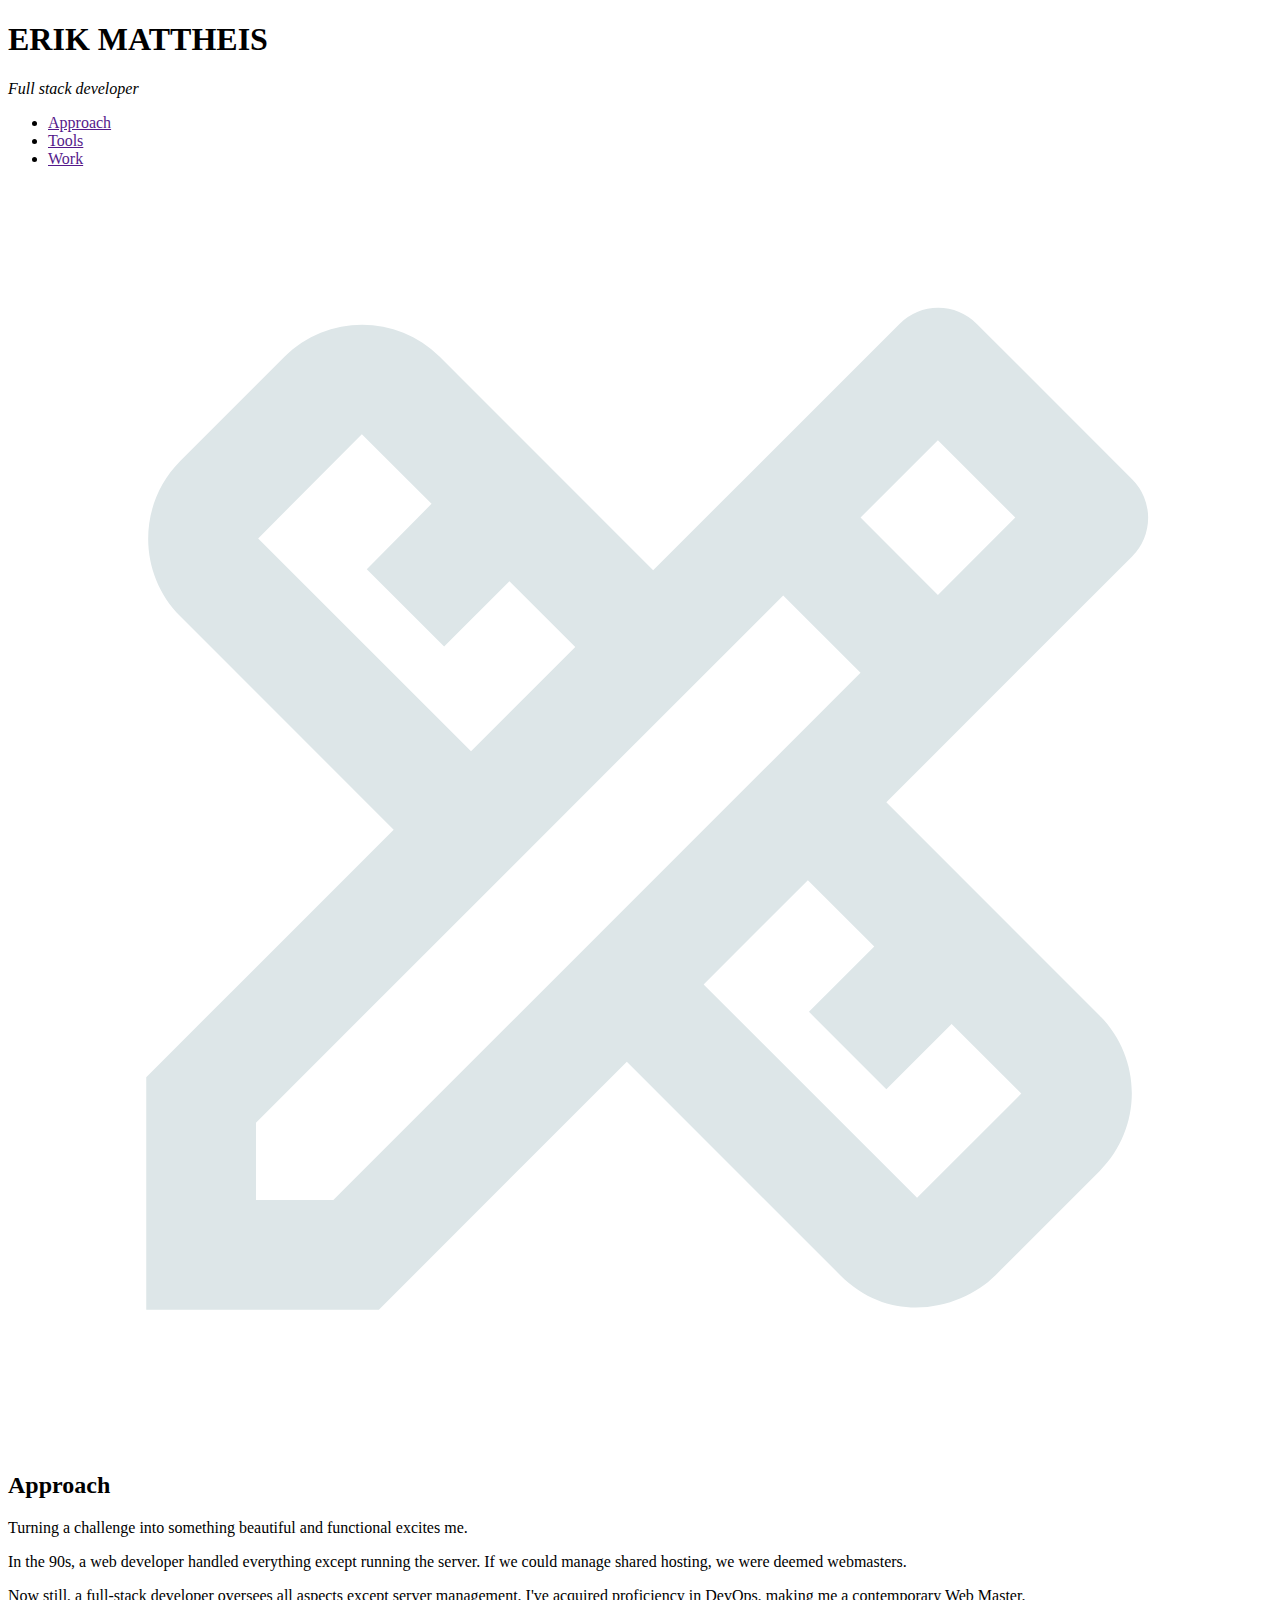
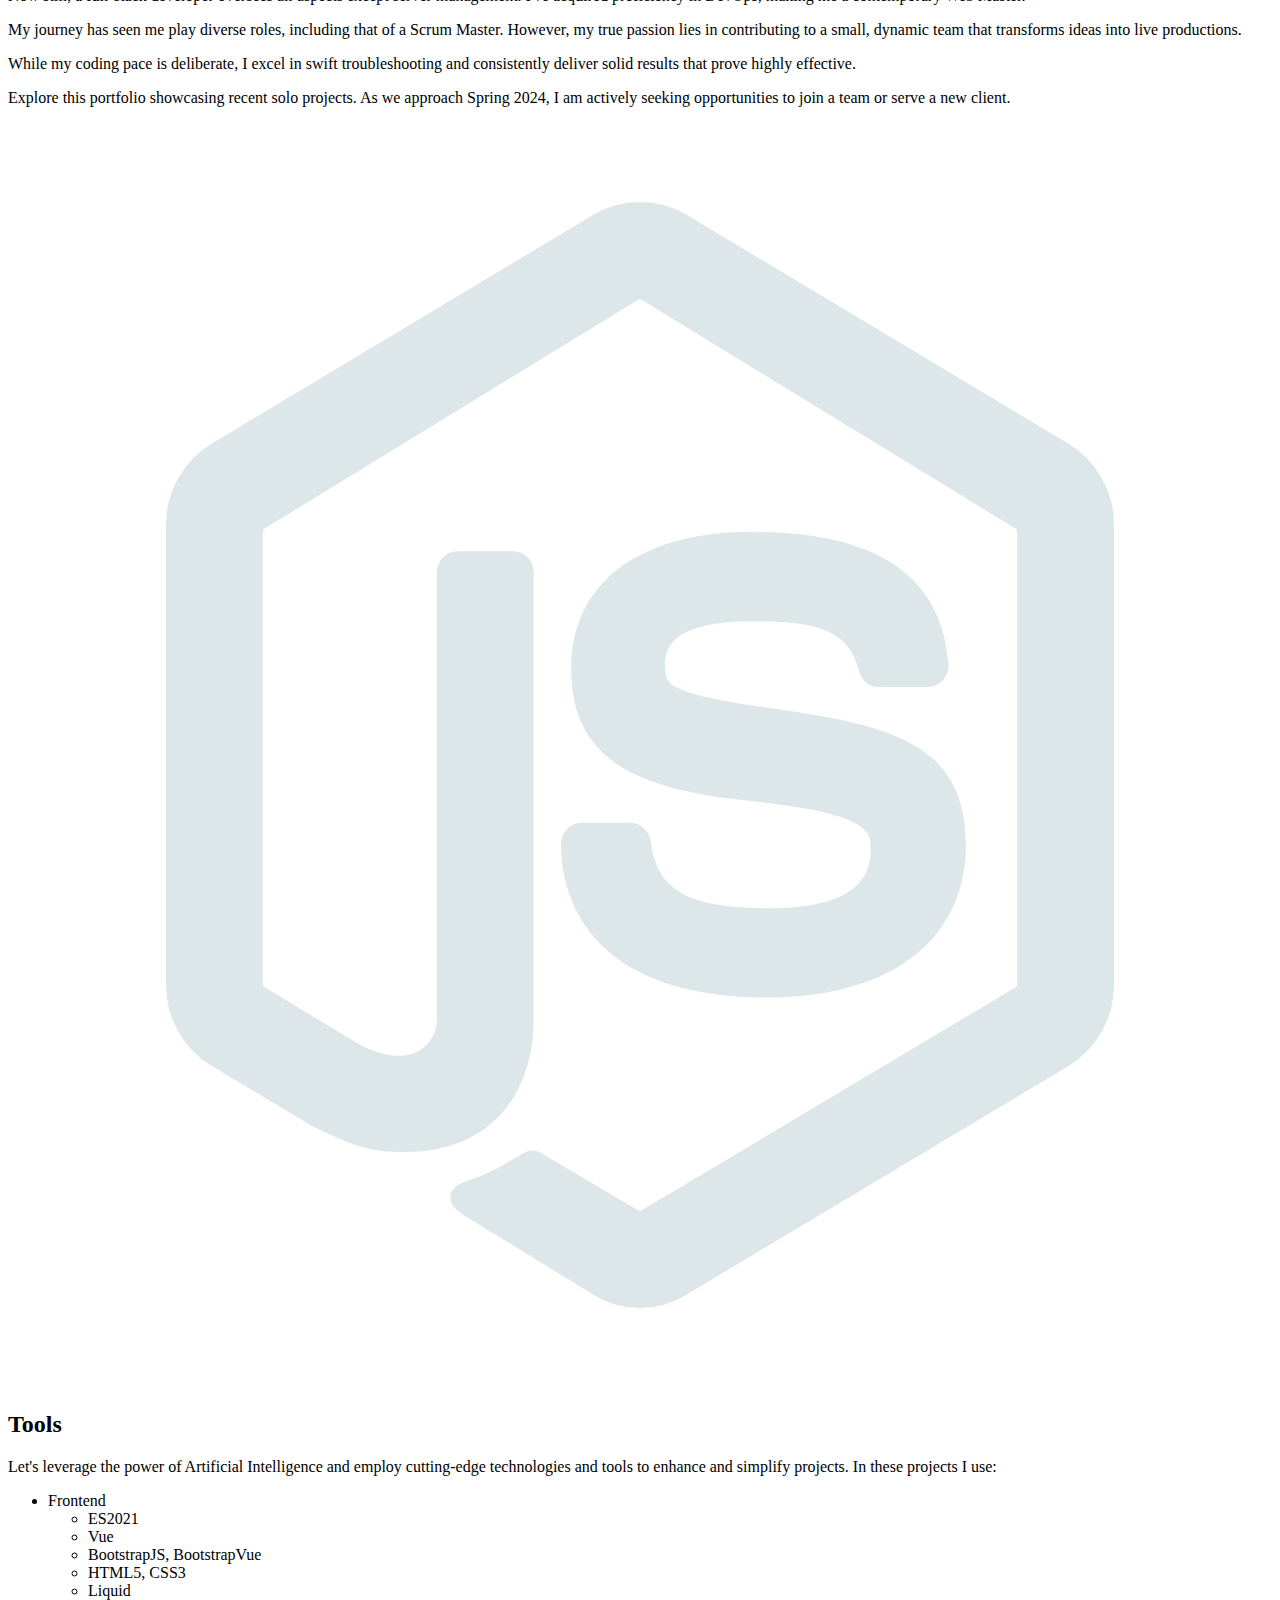
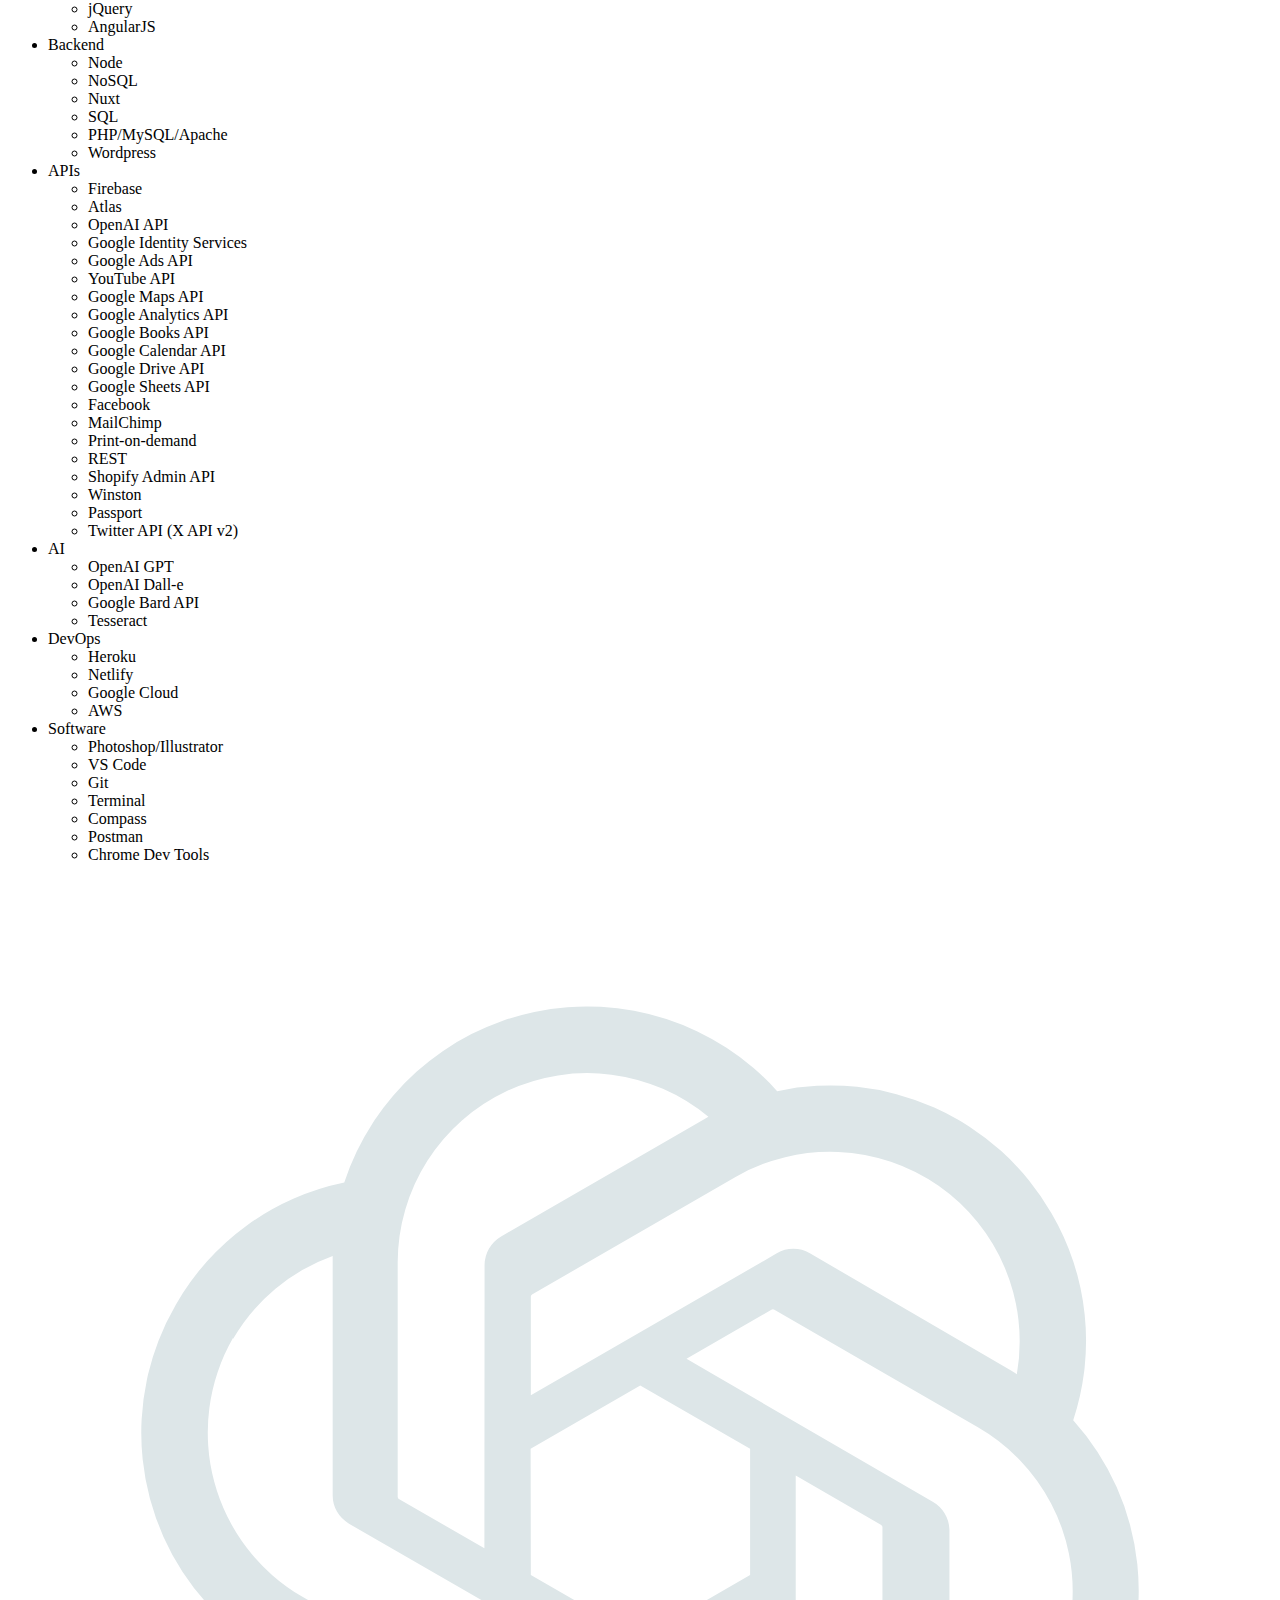
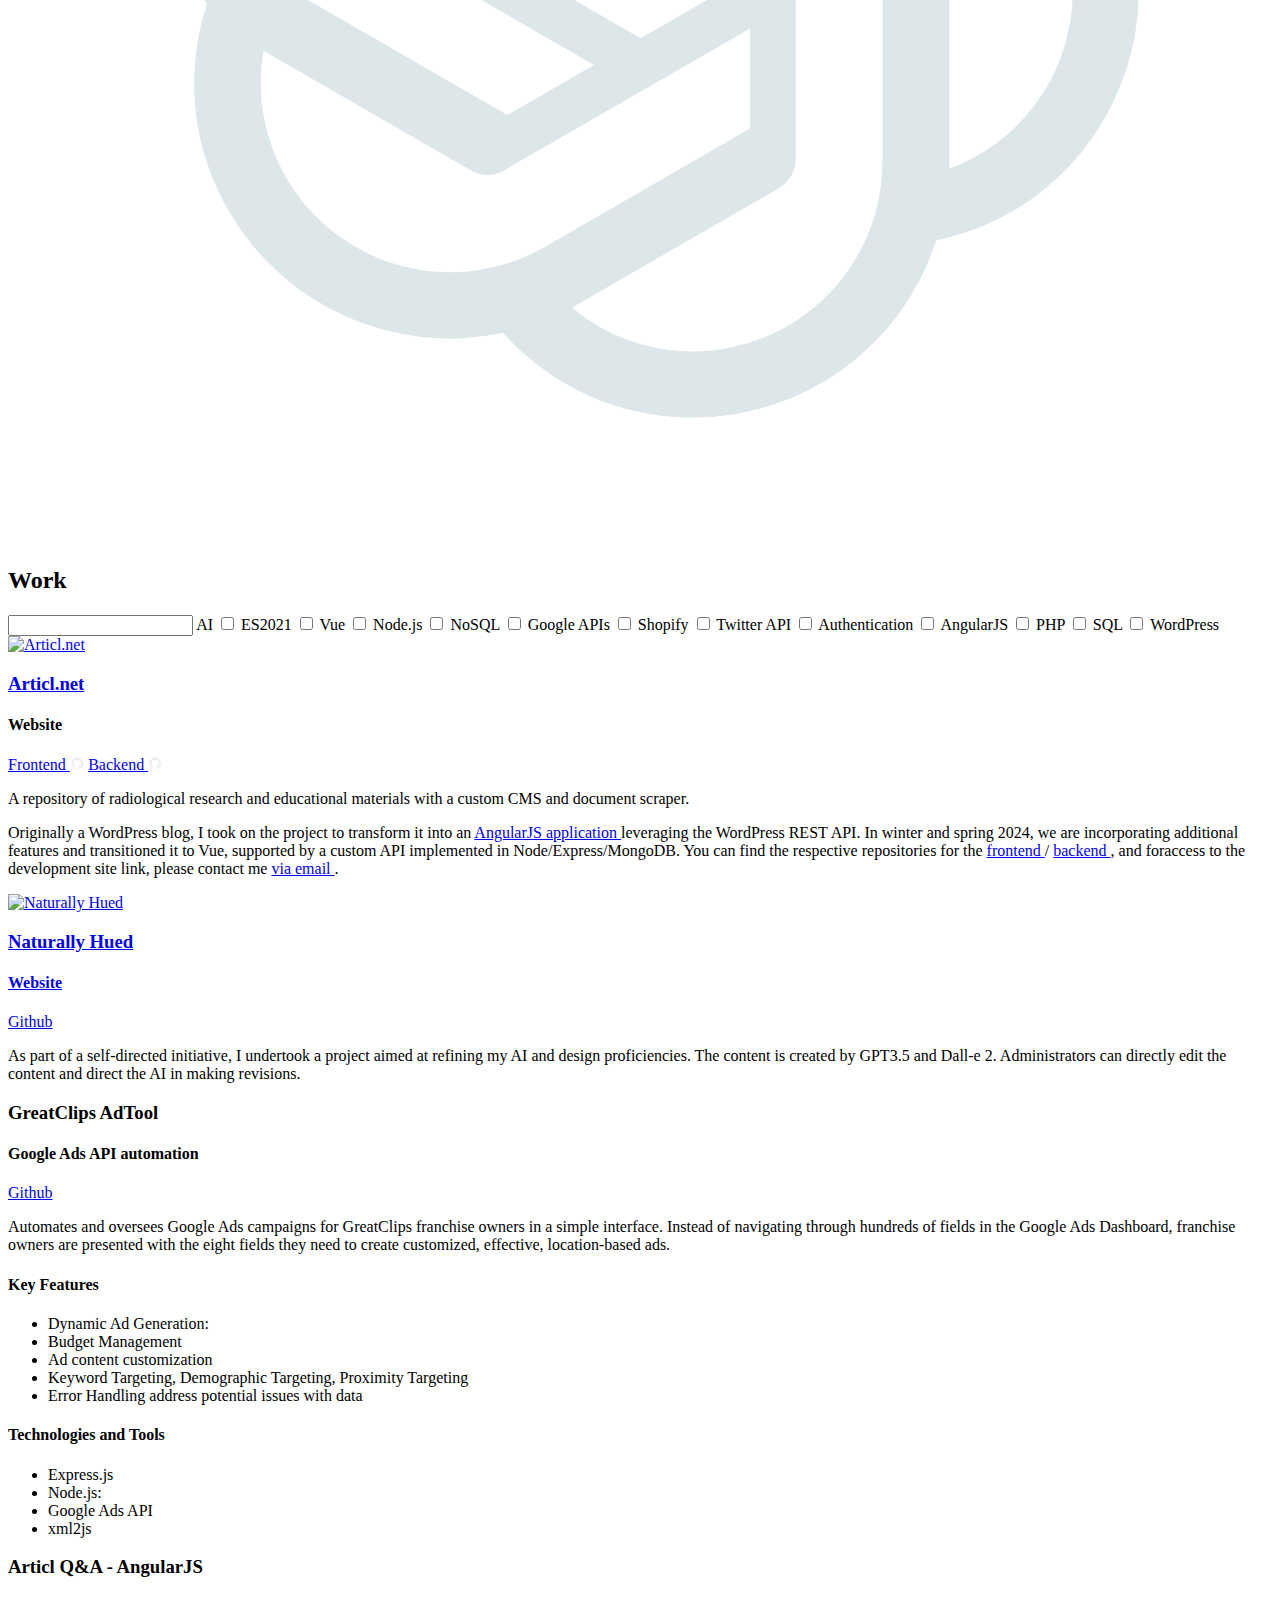
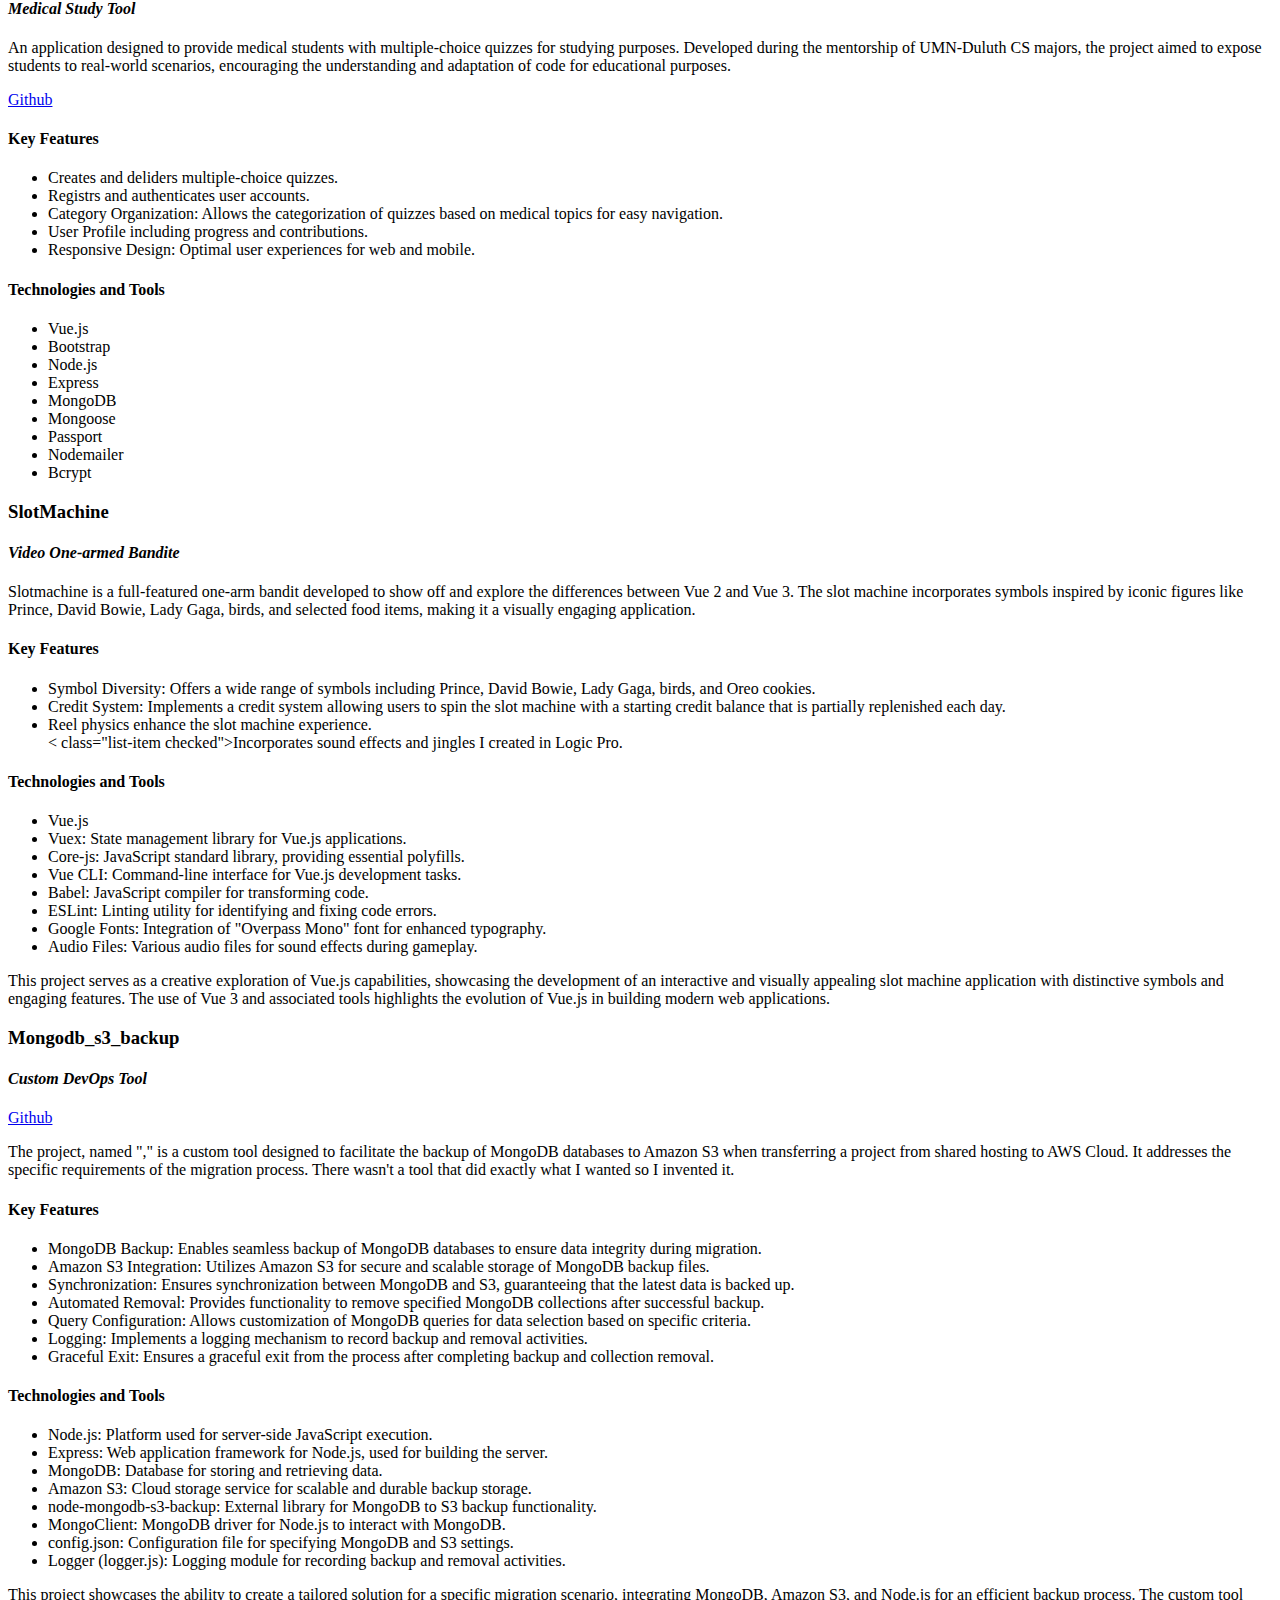
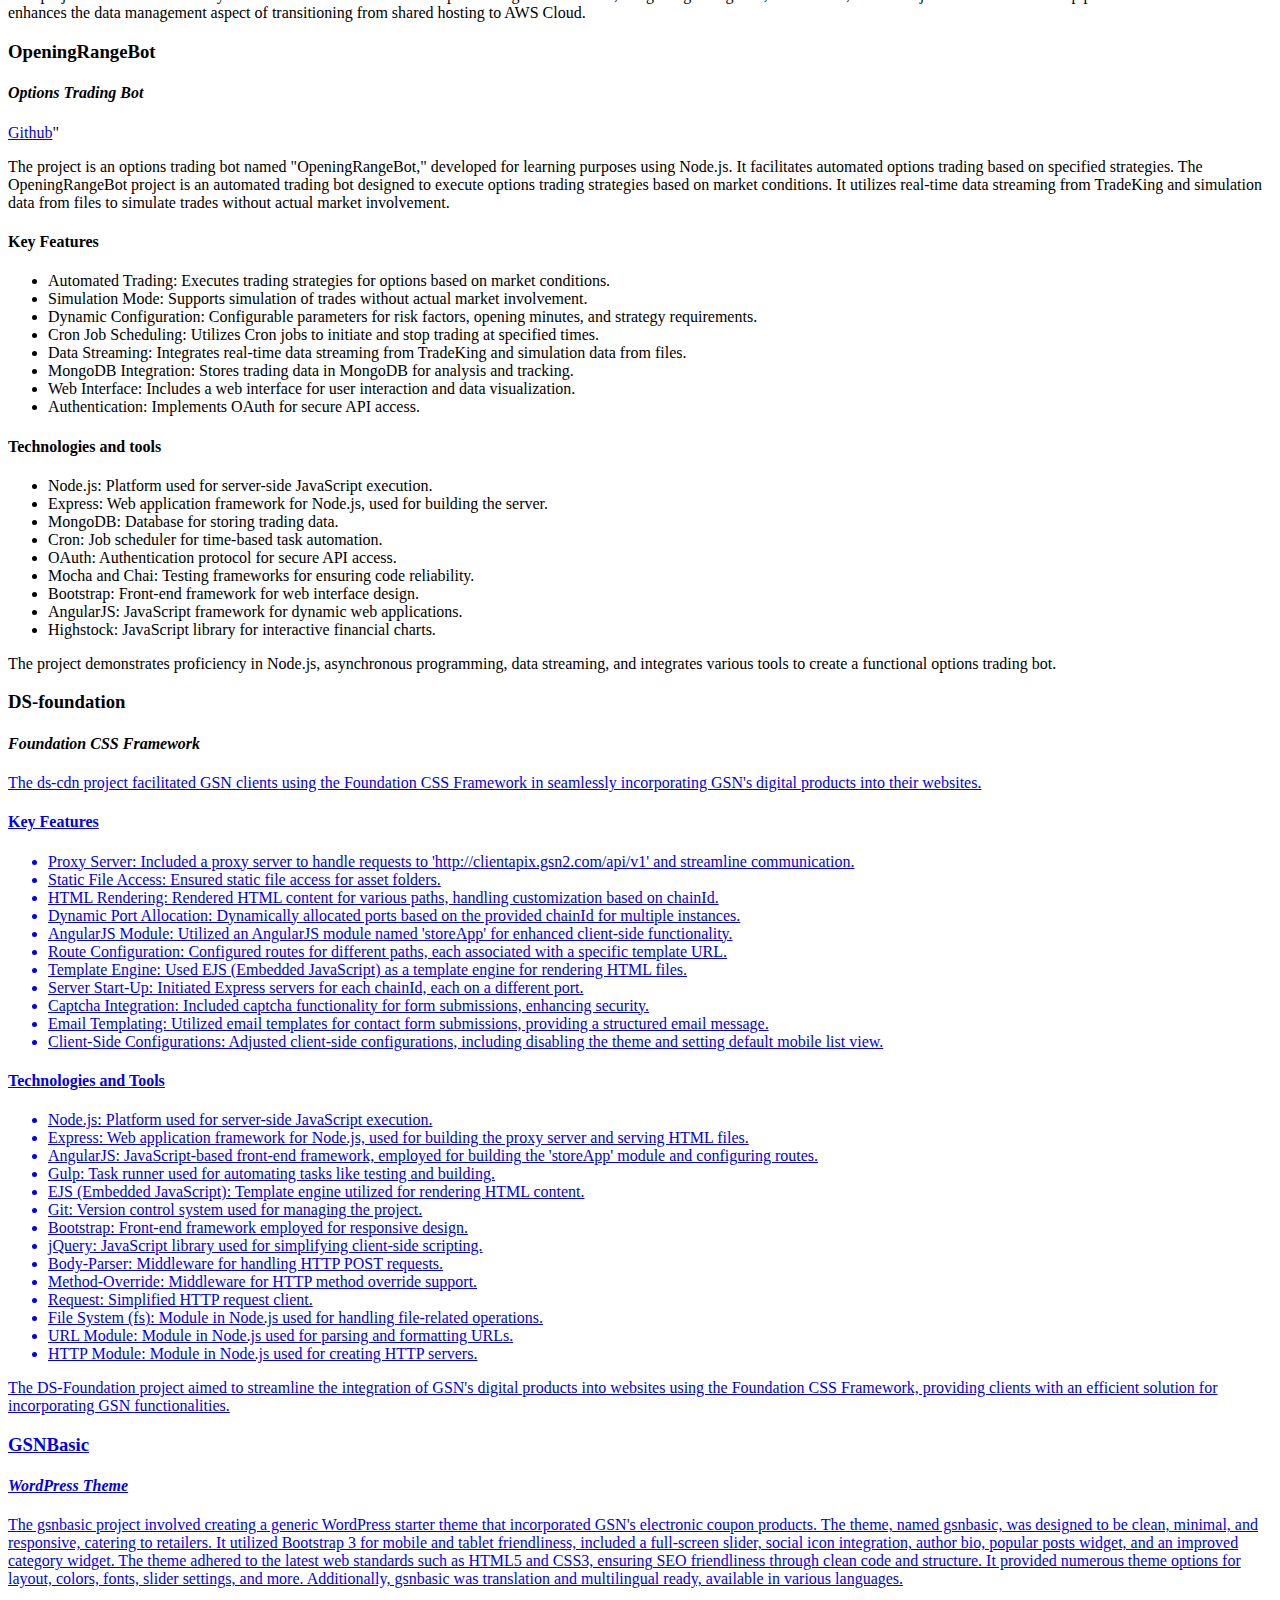
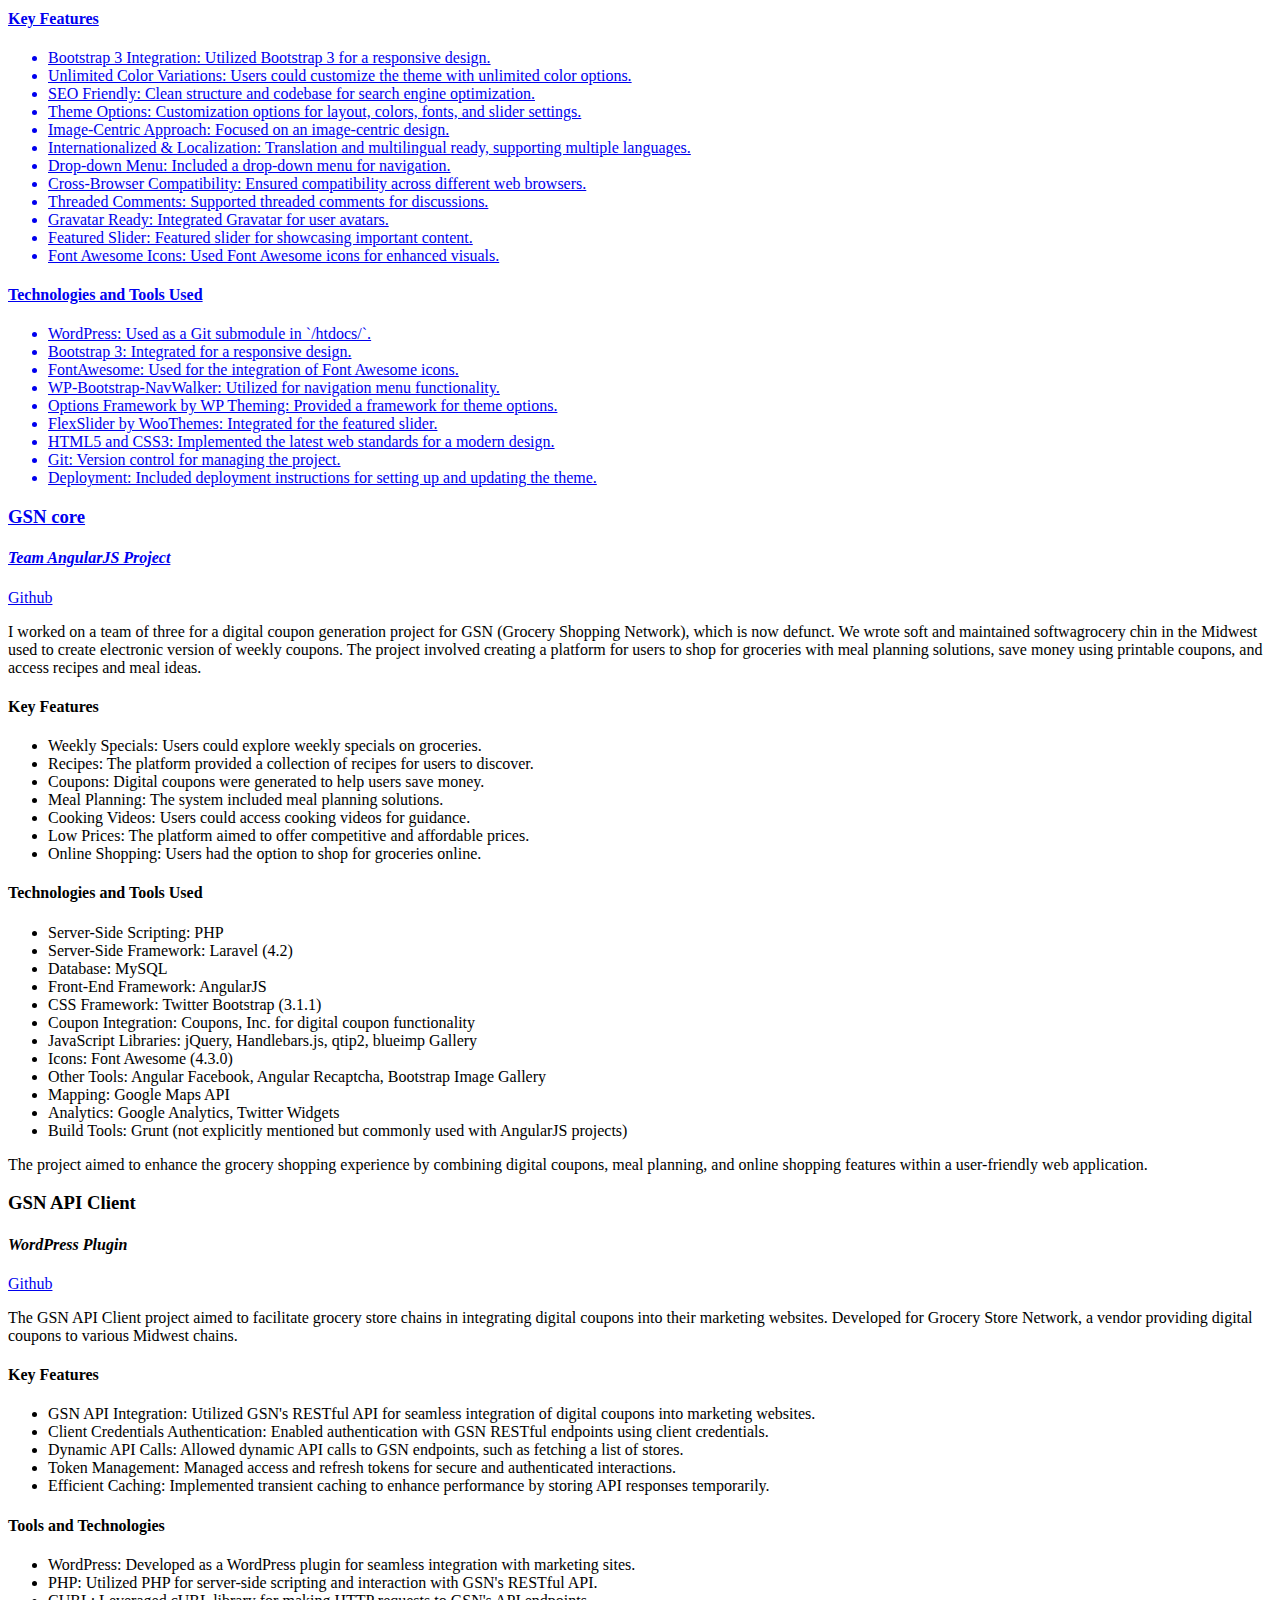
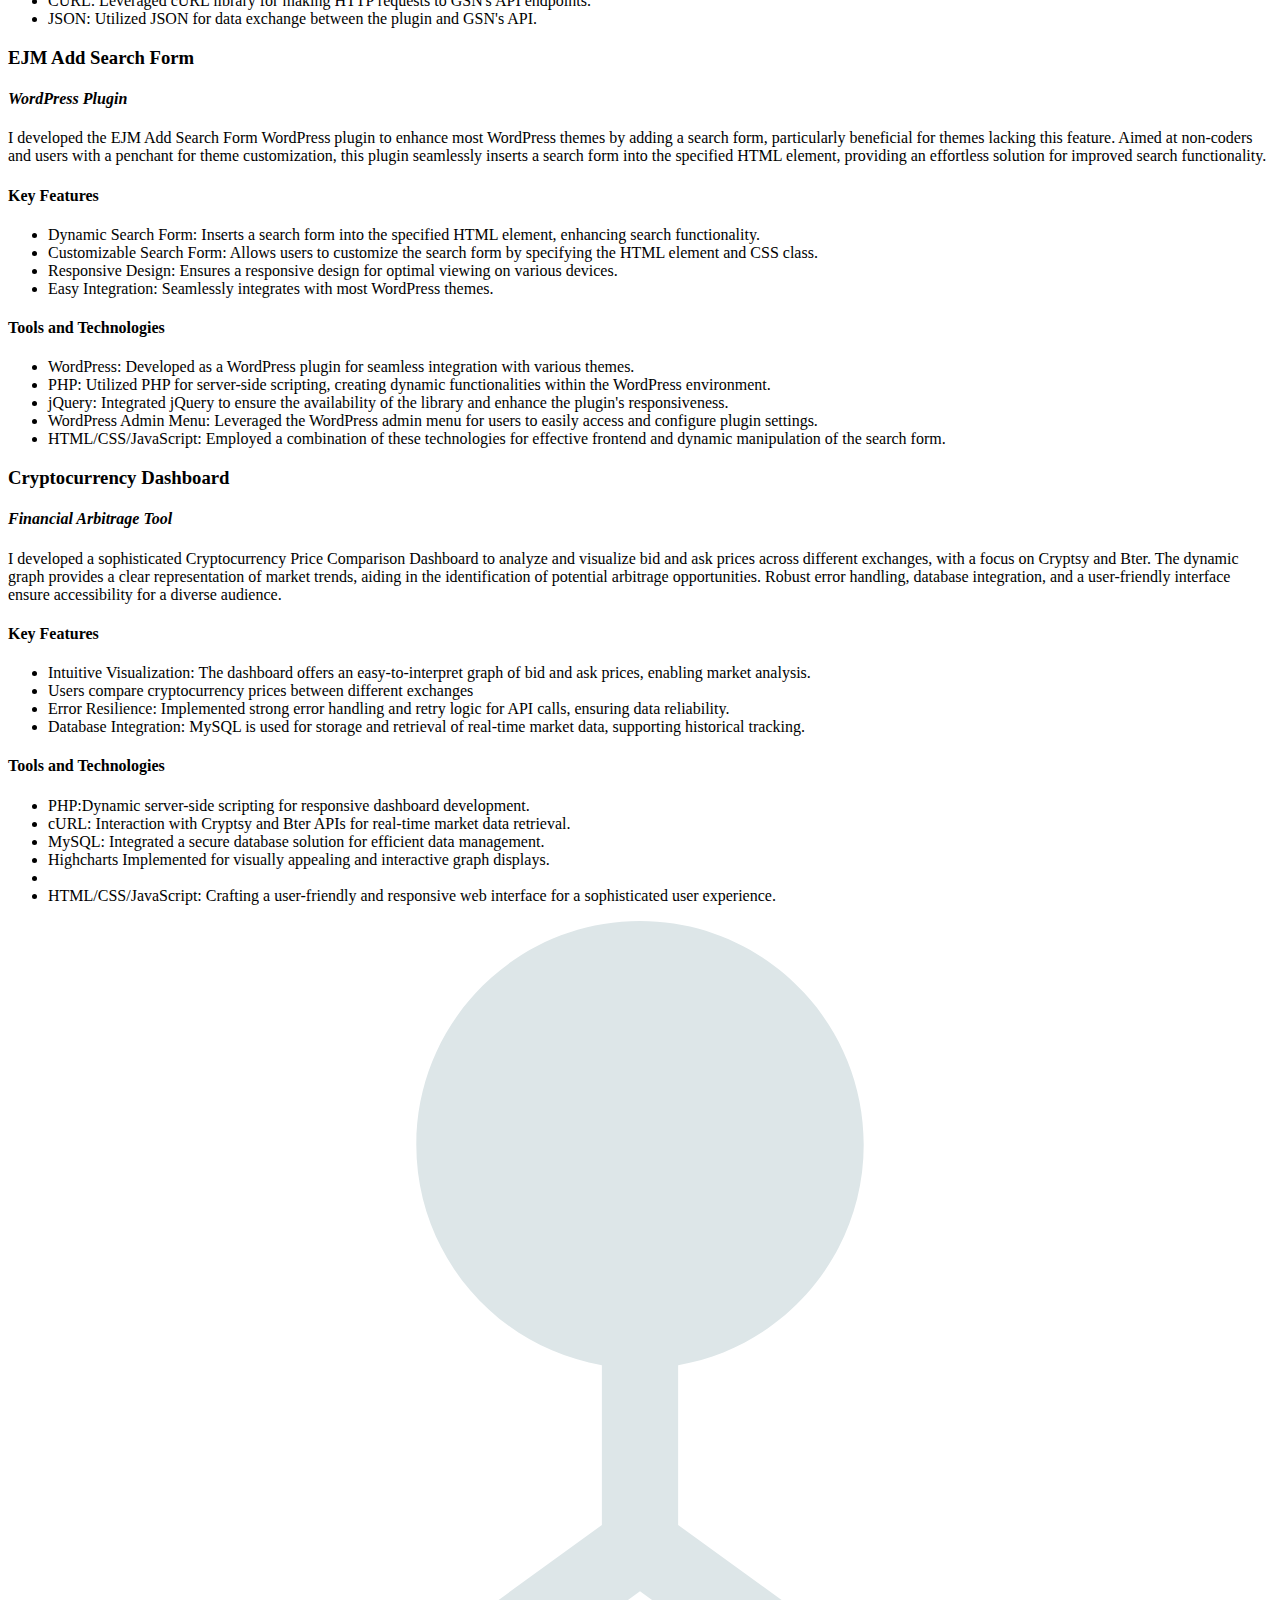
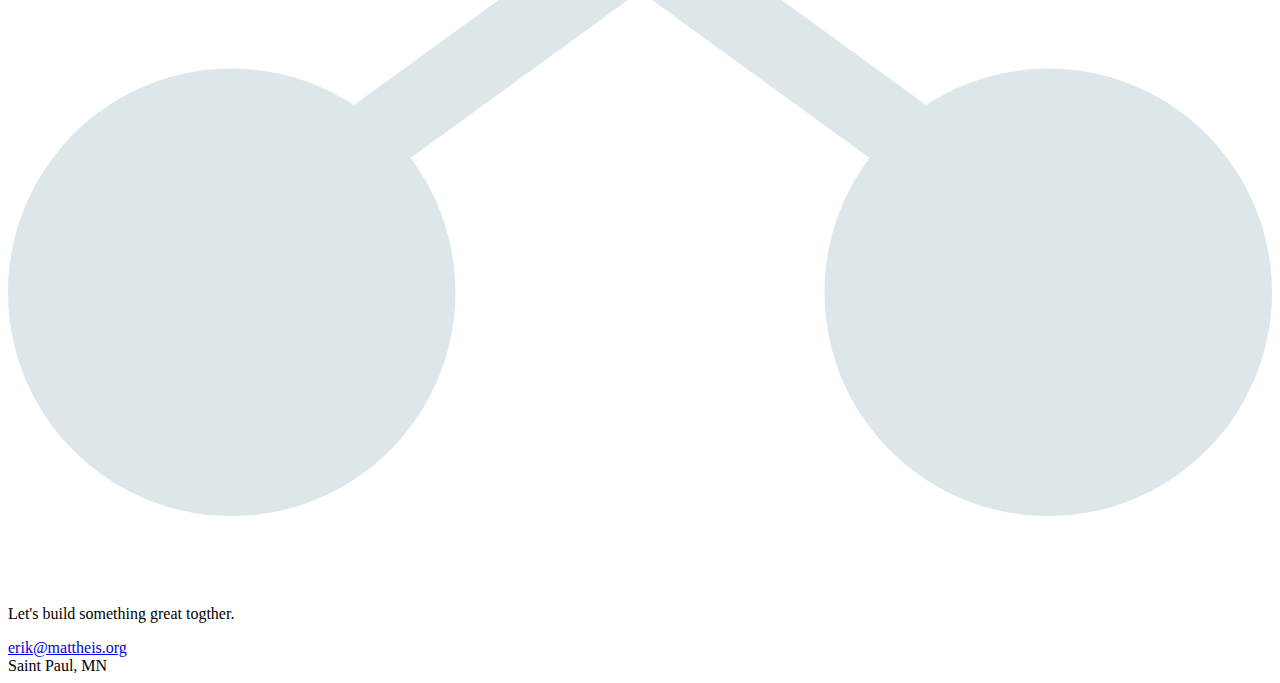
==== commit d55f0c04: "Text edits" ====
--- a/app/index.html
+++ b/app/index.html
@@ -165,7 +165,7 @@
               <ul>
                 <li class="list-item-heading"> Frontend
 
-                  <ul>
+                  <ul class="inner-list">
                     <li class="list-item checked">ES2021</li>
                     <li class="list-item checked">Vue</li>
                     <li class="list-item checked">BootstrapJS, BootstrapVue</li>
@@ -177,7 +177,7 @@
                 </li>
                 <li class="list-item-heading"> Backend
 
-                  <ul>
+                  <ul class="inner-list">
                     <li class="list-item checked">Node</li>
                     <li class="list-item checked">NoSQL</li>
                     <li class="list-item checked">Nuxt</li>
@@ -188,7 +188,7 @@
                 </li>
                 <li class="list-item-heading"> APIs
 
-                  <ul>
+                  <ul class="inner-list">
                     <li class="list-item checked">Firebase</li>
                     <li class="list-item checked">Atlas</li>
                     <li class="list-item checked">OpenAI API</li>
@@ -213,7 +213,7 @@
                 </li>
                 <li class="list-item-heading"> AI
 
-                  <ul>
+                  <ul class="inner-list">
                     <li class="list-item checked">OpenAI GPT</li>
                     <li class="list-item checked">OpenAI Dall-e</li>
                     <li class="list-item checked">Google Bard API</li>
@@ -222,7 +222,7 @@
                 </li>
                 <li class="list-item-heading"> DevOps
 
-                  <ul>
+                  <ul class="inner-list">
                     <li class="list-item checked">Heroku</li>
                     <li class="list-item checked">Netlify</li>
                     <li class="list-item checked">Google Cloud</li>
@@ -231,7 +231,7 @@
                 </li>
                 <li class="list-item-heading"> Software
 
-                  <ul>
+                  <ul class="inner-list">
                     <li class="list-item checked">Photoshop/Illustrator</li>
                     <li class="list-item checked">VS Code</li>
                     <li class="list-item checked">Git</li>
@@ -302,7 +302,7 @@
             <label class="switch">
               <input type="checkbox"
                      v-model="nodeJS" />
-              <span class="slider"></span> NodeJS </label>
+              <span class="slider"></span> Node.js </label>
             <label class="switch">
               <input type="checkbox"
                      v-model="NoSQL" />
@@ -448,52 +448,29 @@
               <a class="github"
                  href="https://github.com/erikmattheis/greatclipsadwordstool">Github</a>
 
-              <p>The Google AD Campaign Generator for GreatClips franchise owners is an application designed to
-                streamline the creation and management of Google Ads campaigns for new GreatClips franchise owners with
-                multiple franchises in a specific geographical area. The primary functionality involves dynamically
-                generating ads for the closest GreatClips franchise based on user-triggered Google searches. </p>
+              <p class="summary">Automates and oversees Google Ads campaigns for GreatClips franchise owners in a simple
+                interface. Instead of navigating through hundreds of fields in the Google Ads Dashboard, franchise
+                owners are presented with the eight fields they need to create customized, effective, location-based
+                ads. </p>
 
               <h4>Key Features</h4>
 
               <ul>
-                <li class="list-item checked">Dynamic Ad Generation: Automatically generates Google Ads for the closest
-                  GreatClips franchise in response to user-initiated Google searches.</li>
-                <li class="list-item checked">Budget Management: Utilizes budget management functionalities to allocate
-                  resources effectively for advertising campaigns.</li>
-                <li class="list-item checked">Campaign Configuration: Configures Google Ads campaigns based on the
-                  specific requirements of GreatClips franchise owners.</li>
-                <li class="list-item checked">Ad Group Customization: Creates ad groups with tailored settings to
-                  optimize the targeting and delivery of advertisements.</li>
-                <li class="list-item checked">Keyword Integration: Incorporates relevant keywords to enhance the
-                  visibility of ads in response to user search queries.</li>
-                <li class="list-item checked">Proximity Targeting: Implements proximity targeting to ensure that ads are
-                  displayed based on the user's geographical location.</li>
-                <li class="list-item checked">Error Handling: Includes error handling mechanisms to identify and address
-                  potential issues during the campaign creation process.</li>
+                <li class="list-item checked">Dynamic Ad Generation:</li>
+                <li class="list-item checked">Budget Management</li>
+                <li class="list-item checked">Ad content customization</li>
+                <li class="list-item checked">Keyword Targeting, Demographic Targeting, Proximity Targeting</li>
+                <li class="list-item checked">Error Handling address potential issues with data</li>
               </ul>
 
               <h4>Technologies and Tools</h4>
 
               <ul>
-                <li class="list-item checked">Express.js: API for interacting with Google Ads services, facilitating the
-                  creation and management of advertising campaigns.</li>
-                <li class="list-item checked">Node.js: JavaScript runtime for executing server-side code.</li>
-                <li class="list-item checked">node-adwords Library: Node.js client library for interacting with the
-                  Google Ads API, facilitating the creation and management of advertising campaigns.</li>
-                <li class="list-item checked">xml2js Library: Converts XML data to JSON format, aiding in processing and
-                  handling data retrieved from the Google Ads API.</li>
-                <li class="list-item checked">async Library: Manages asynchronous operations in a waterfall pattern,
-                  ensuring a sequential flow of tasks during the campaign creation process.</li>
-                <li class="list-item checked">BudgetHelper Module: Custom module for handling budget-related
-                  functionalities. </li>
-                <li class="list-item checked">CampaignHelper Module: Custom module for managing campaign-related
-                  functionalities. </li>
-              </ul>
-
-              <p>This application simplifies the process of setting up and managing Google Ads campaigns for GreatClips
-                franchise owners, enhancing the visibility and reach of their franchises in response to user searches.
-                The utilization of the Google Ads API and Node.js technologies ensures efficient campaign creation and
-                customization for optimal advertising outcomes.</p>
+                <li class="list-item checked">Express.js</li>
+                <li class="list-item checked">Node.js:</li>
+                <li class="list-item checked">Google Ads API</li>
+                <li class="list-item checked">xml2js</li>
+              </ul>
 
             </div>
 
@@ -506,59 +483,38 @@
               <h3>Articl Q&A - AngularJS</h3>
 
               <h4><em>Medical Study Tool</em></h4>
+
+              <p class="summary"> An application designed to provide medical students with multiple-choice quizzes for
+                studying purposes. Developed during the mentorship of UMN-Duluth CS majors, the project aimed to expose
+                students to real-world scenarios, encouraging the understanding and adaptation of code for educational
+                purposes.</p>
               <a class="github"
-                 href="https://github.com/erikmattheis/articlmultiplechoicequestion">Github</a> An application designed
-              to provide medical students with multiple-choice quizzes for studying purposes. Developed during the
-              mentorship of UMN-Duluth CS majors, the project aims to expose students to real-world scenarios,
-              encouraging the understanding and adaptation of code for educational purposes.
+                 href="https://github.com/erikmattheis/articlmultiplechoicequestion">Github</a></p>
 
               <h4>Key Features</h4>
 
               <ul>
-                <li class="list-item checked">Study Quizzes: Facilitates the creation and delivery of multiple-choice
-                  quizzes for medical students.</li>
-                <li class="list-item checked">User Authentication: Implements user authentication functionalities,
-                  including registration, login, and account verification.</li>
+                <li class="list-item checked">Creates and deliders multiple-choice quizzes.</li>
+                <li class="list-item checked">Registrs and authenticates user accounts.</li>
                 <li class="list-item checked">Category Organization: Allows the categorization of quizzes based on
                   medical topics for easy navigation.</li>
-                <li class="list-item checked">User Profile: Provides user profiles with information about their progress
-                  and contributions.</li>
-                <li class="list-item checked">Responsive Design: Adopts a responsive design approach for optimal user
-                  experience on various devices.</li>
-                <li class="list-item checked">Password Management: Includes features for password reset and email
-                  verification. </li>
-                <li class="list-item checked">User Management: Enables administrators to manage user accounts and access
-                  control. </li>
+                <li class="list-item checked">User Profile including progress and contributions.</li>
+                <li class="list-item checked">Responsive Design: Optimal user experiences for web and mobile.</li>
               </ul>
 
               <h4>Technologies and Tools</h4>
 
               <ul>
-                <li class="list-item checked">AngularJS: JavaScript framework for building user interfaces.</li>
-                <li class="list-item checked">Bootstrap: Frontend component library for building responsive websites.
-                </li>
-                <li class="list-item checked">Node.js: JavaScript runtime for executing server-side code.</li>
-                <li class="list-item checked">Express: Web application framework for Node.js, used for server-side
-                  development. </li>
-                <li class="list-item checked">MongoDB: Database for storing and retrieving data.</li>
-                <li class="list-item checked">Mongoose: MongoDB driver for Node.js to interact with MongoDB.</li>
-                <li class="list-item checked">Passport: Authentication middleware for Node.js.</li>
-                <li class="list-item checked">Nodemailer: Node.js module for sending emails.</li>
-                <li class="list-item checked">Bcrypt: Node.js module for password hashing.</li>
-                <li class="list-item checked">Multer: Node.js middleware for handling multipart/form-data.</li>
-                <li class="list-item checked">Express Session: Node.js middleware for managing user sessions.</li>
-                <li class="list-item checked">Express Validator: Node.js middleware for validating user input.</li>
-                <li class="list-item checked">Connect Flash: Node.js middleware for displaying flash messages.</li>
-                <li class="list-item checked">Connect Mongo: Node.js middleware for storing session data in MongoDB.
-                </li>
-                <li class="list-item checked">Connect Multiparty: Node.js middleware for handling multipart/form-data.
-                </li>
-              </ul>
-
-              <p>This project serves as an educational tool for medical students, offering a platform for interactive
-                and organized study quizzes. The use of Vue.js and associated tools showcases the development of a
-                user-friendly and feature-rich application, emphasizing both frontend and backend aspects for a
-                comprehensive learning experience.</p>
+                <li class="list-item checked">Vue.js</li>
+                <li class="list-item checked">Bootstrap</li>
+                <li class="list-item checked">Node.js</li>
+                <li class="list-item checked">Express</li>
+                <li class="list-item checked">MongoDB</li>
+                <li class="list-item checked">Mongoose</li>
+                <li class="list-item checked">Passport</li>
+                <li class="list-item checked">Nodemailer</li>
+                <li class="list-item checked">Bcrypt</li>
+              </ul>
 
             </div>
 
@@ -572,36 +528,25 @@
 
               <h4><em>Video One-armed Bandite</em></h4>
 
-              <p>Slotmachine is a full-featured one-arm bandit developed to explore the differences between Vue 2 and
-                Vue 3. The slot machine incorporates symbols inspired by iconic figures like Prince, David Bowie, Lady
-                Gaga, birds, and selected food items, making it a visually engaging application.</p>
+              <p>Slotmachine is a full-featured one-arm bandit developed to show off and explore the differences between
+                Vue 2 and Vue 3. The slot machine incorporates symbols inspired by iconic figures like Prince, David
+                Bowie, Lady Gaga, birds, and selected food items, making it a visually engaging application.</p>
 
               <h4>Key Features</h4>
 
               <ul>
                 <li class="list-item checked">Symbol Diversity: Offers a wide range of symbols including Prince, David
-                  Bowie, Lady Gaga, birds, and food items for a rich and varied visual experience.</li>
+                  Bowie, Lady Gaga, birds, and Oreo cookies.</li>
                 <li class="list-item checked">Credit System: Implements a credit system allowing users to spin the slot
-                  machine with a starting credit balance.</li>
-                <li class="list-item checked">Reel Animation: Features animated reels with diverse symbols, enhancing
-                  the slot machine experience.</li>
-                <li class="list-item checked">Audio Integration: Incorporates sound effects for button clicks, spinning,
-                  and winning combinations, enhancing the overall user experience.</li>
-                <li class="list-item checked">Responsive Design: Adopts a responsive design approach for optimal viewing
-                  on different devices.</li>
-                <li class="list-item checked">Free Spin Feature: Introduces a "Free Spin" feature for specific symbol
-                  combinations. </li>
-                <li class="list-item checked">Credit Meter: Displays a credit meter to keep users informed about their
-                  remaining credits.</li>
-                <li class="list-item checked">Vue 3 Components: Demonstrates the use of Vue 3 components, including
-                  TheSplash, TheBirdhouseAnimation, TheGame, TheCreditMeter, TheReels, ThreeDButton, and TheAudioButton.
-                </li>
+                  machine with a starting credit balance that is partially replenished each day.</li>
+                <li class="list-item checked">Reel physics enhance the slot machine experience.</li>
+                < class="list-item checked">Incorporates sound effects and jingles I created in Logic Pro.</li>
               </ul>
 
               <h4>Technologies and Tools</h4>
 
               <ul class="detailed">
-                <li class="list-item checked">Vue 3: JavaScript framework for building user interfaces.</li>
+                <li class="list-item checked">Vue.js</li>
                 <li class="list-item checked">Vuex: State management library for Vue.js applications.</li>
                 <li class="list-item checked">Core-js: JavaScript standard library, providing essential polyfills.</li>
                 <li class="list-item checked">Vue CLI: Command-line interface for Vue.js development tasks.</li>
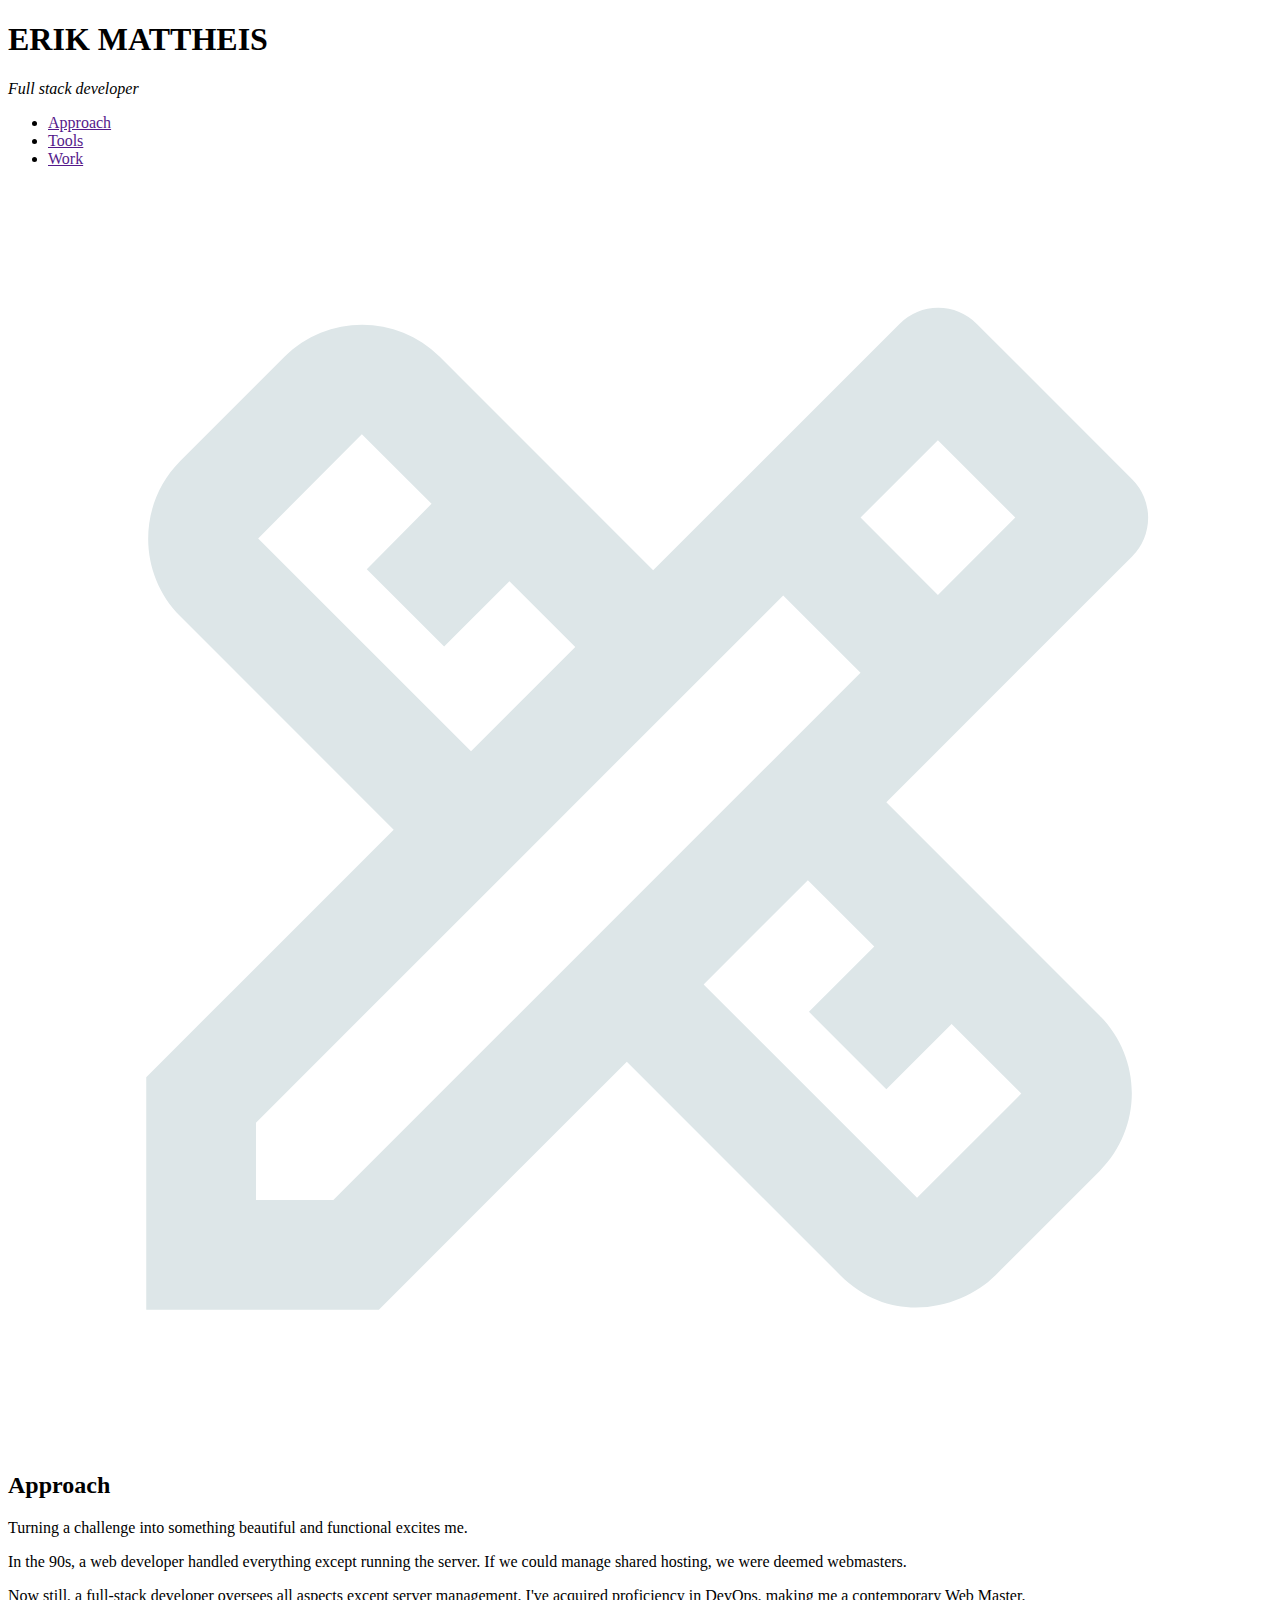
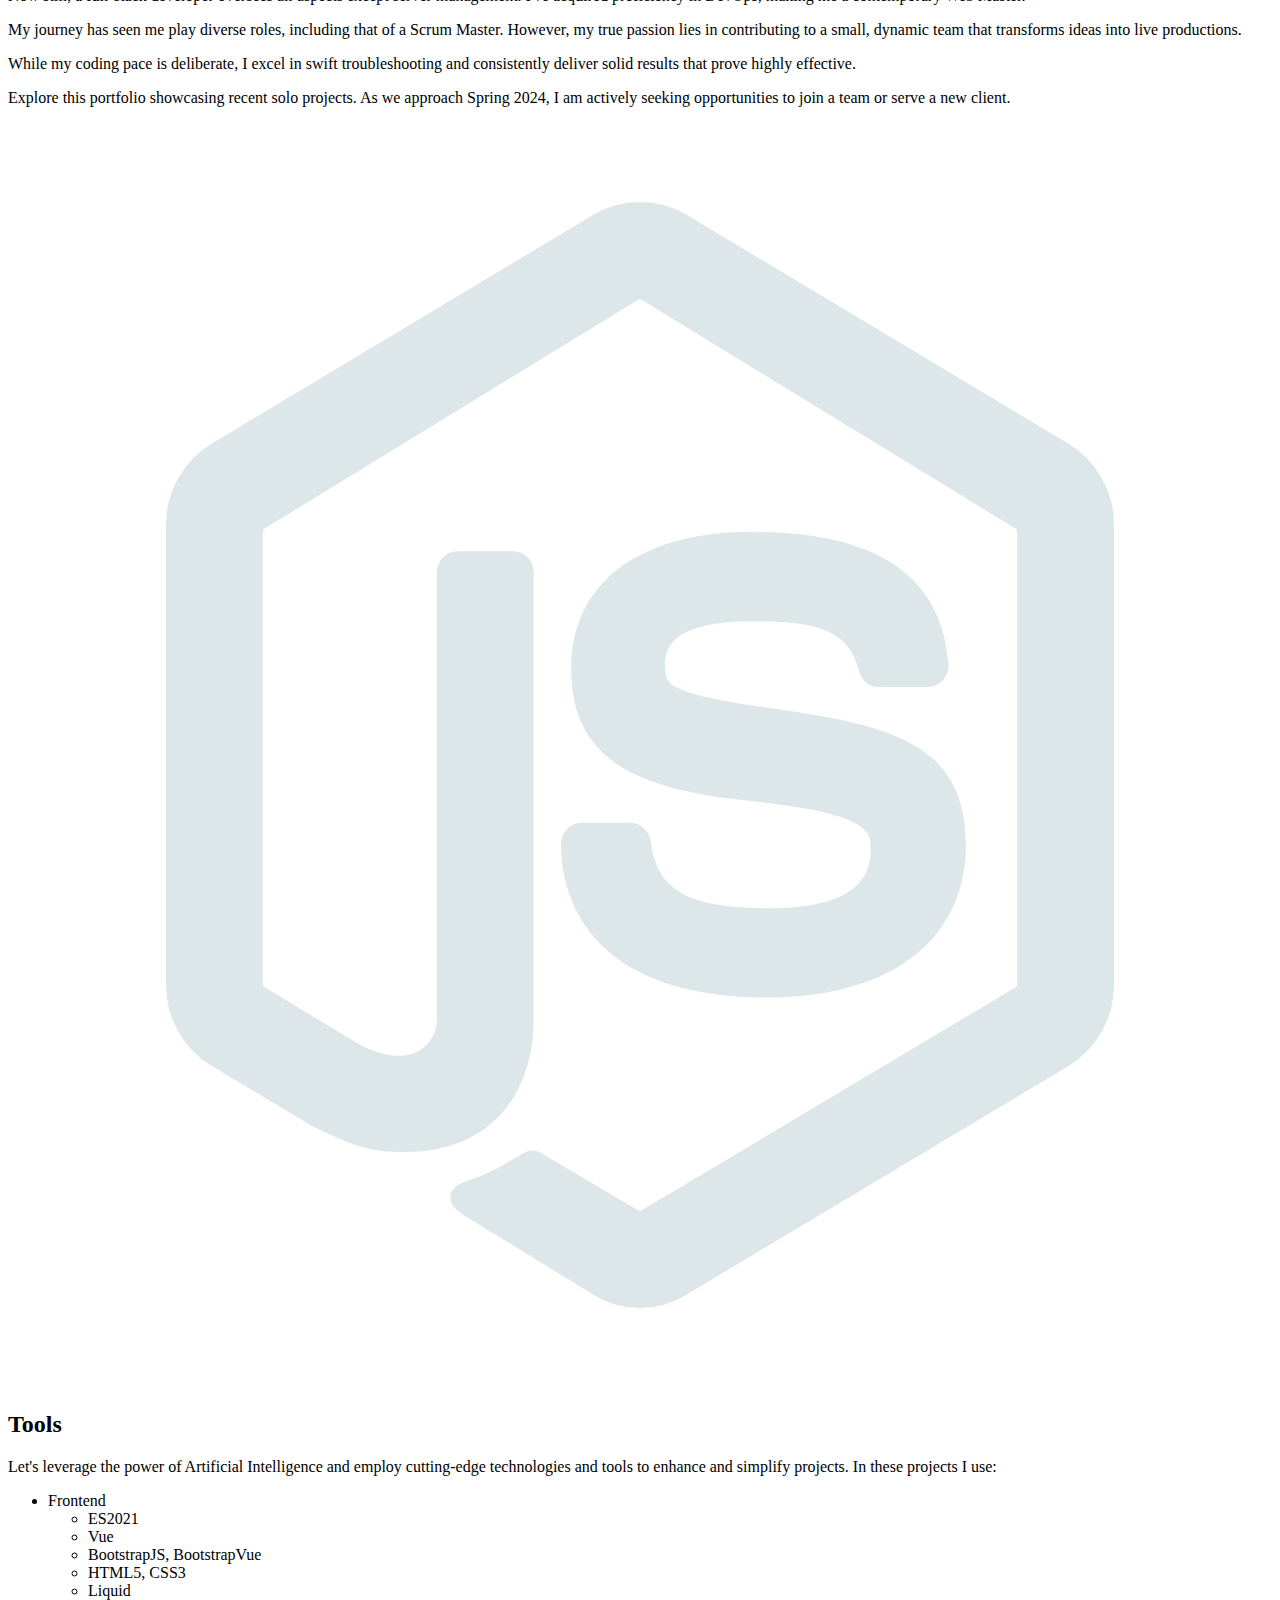
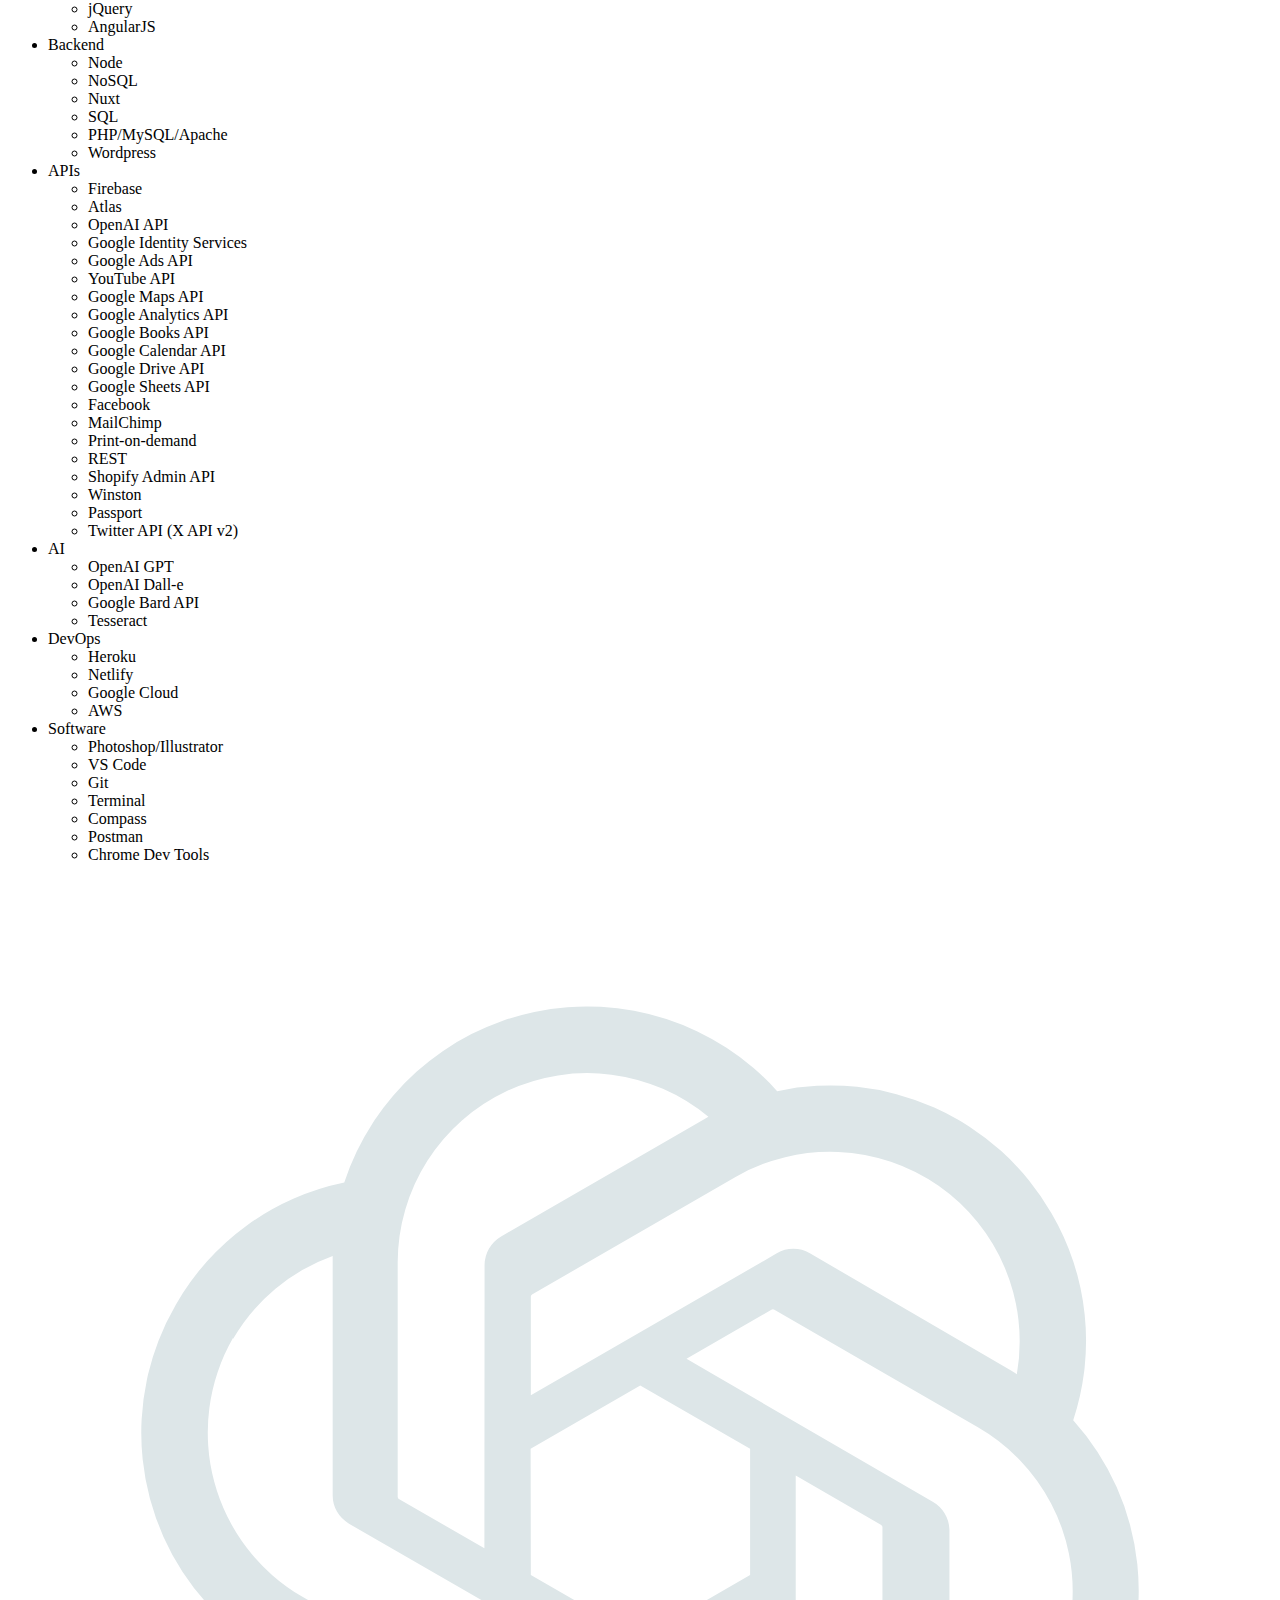
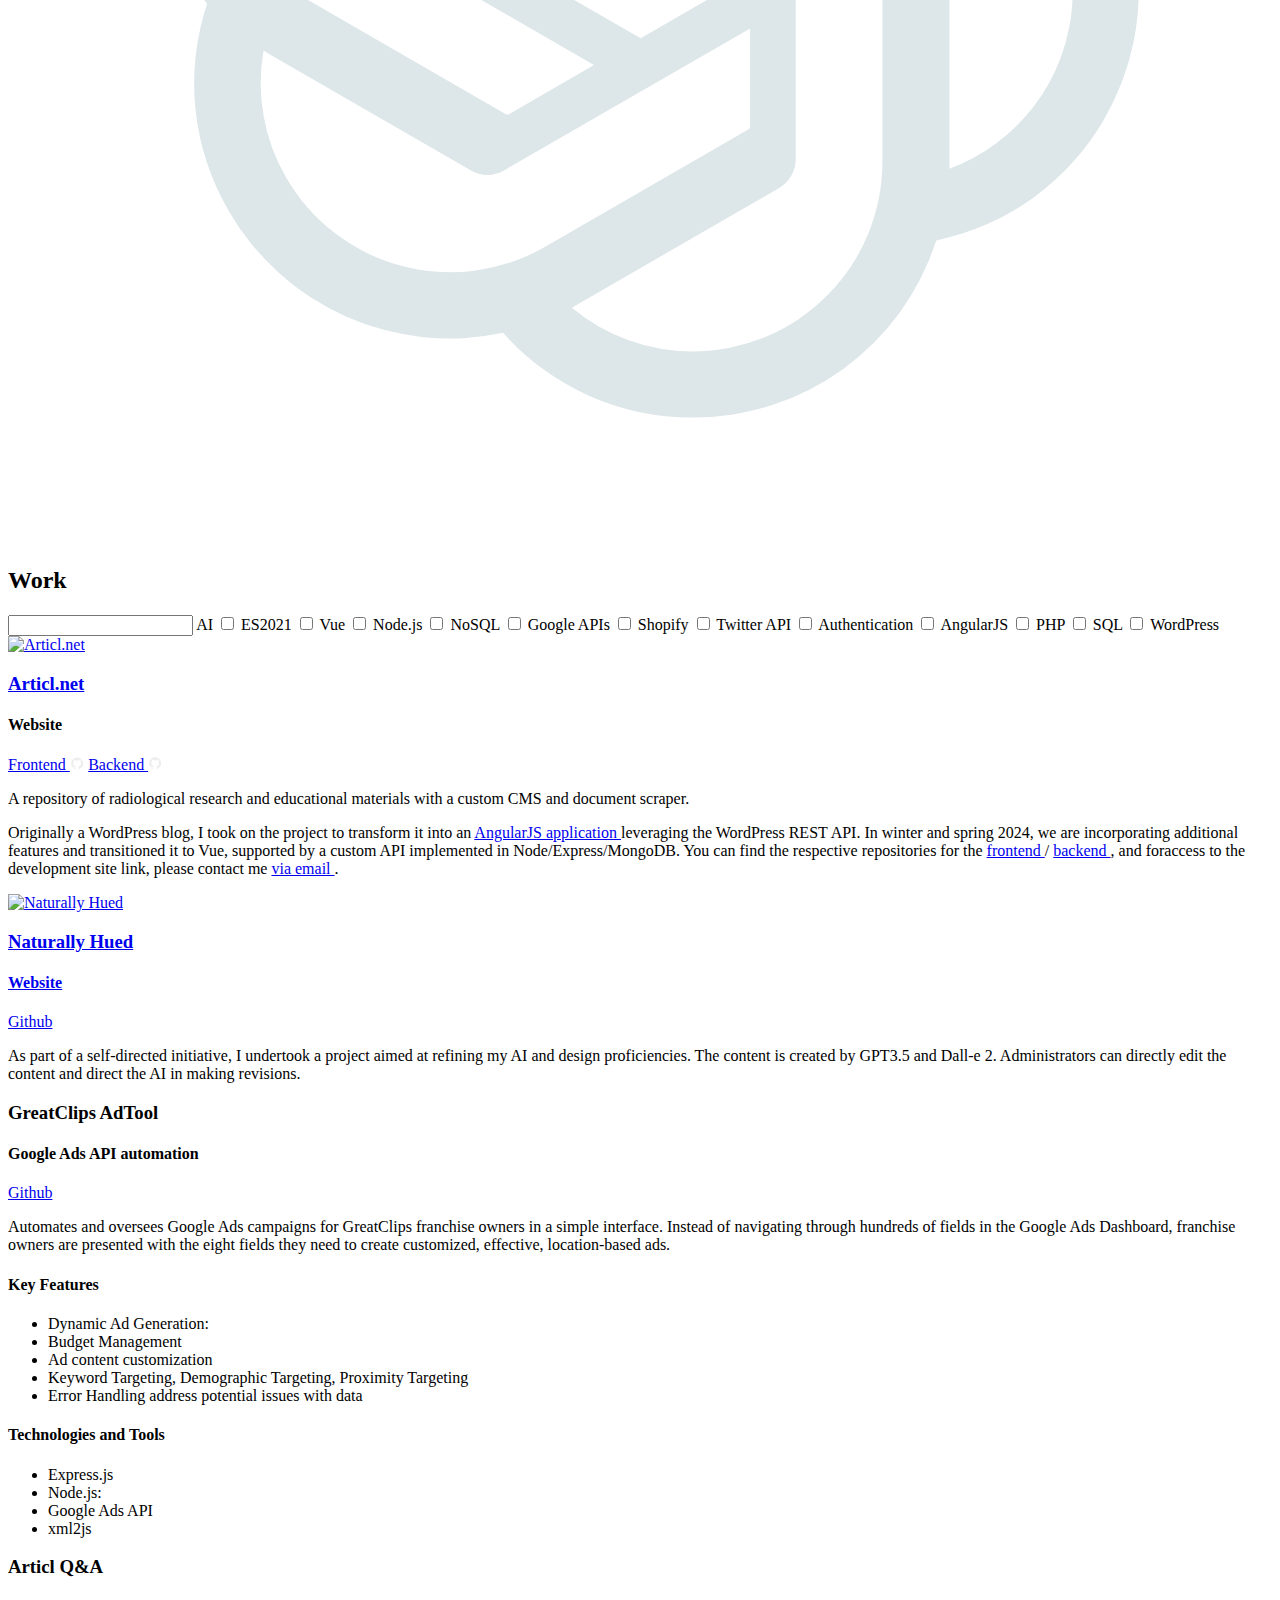
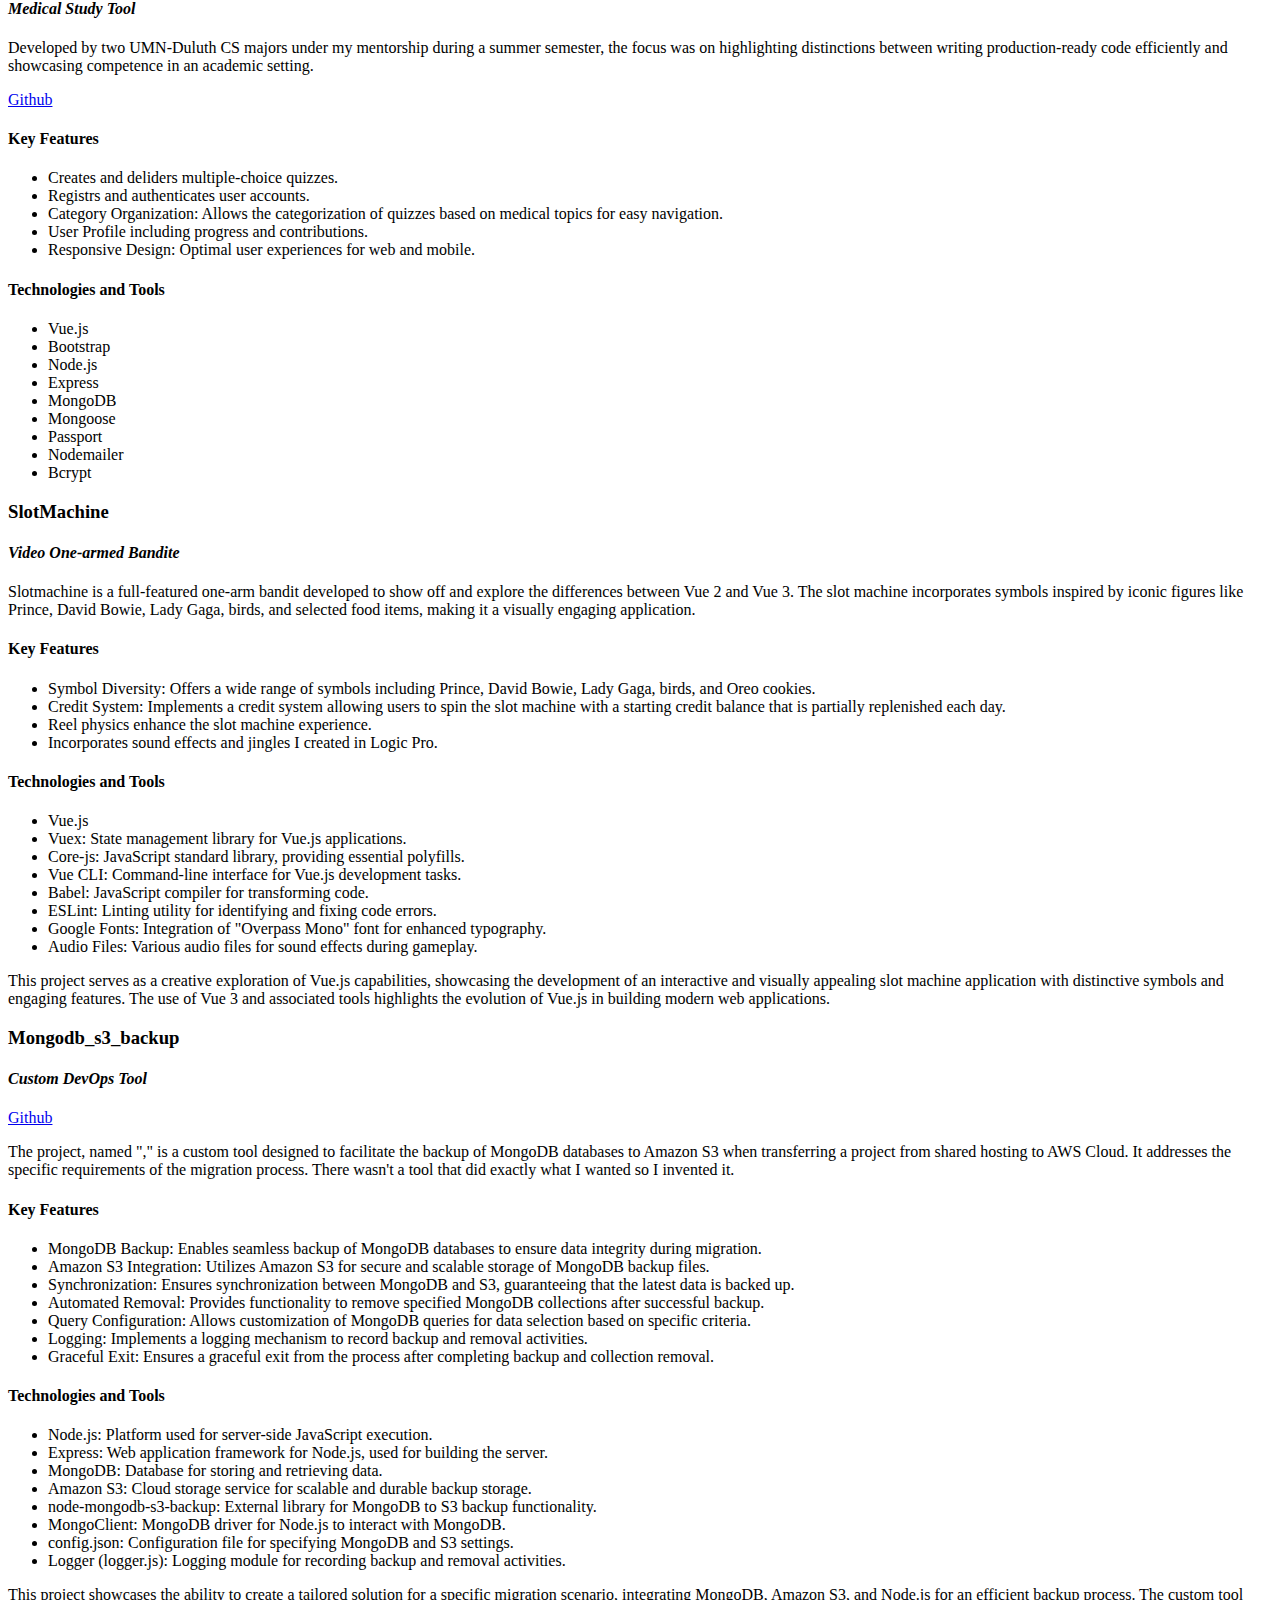
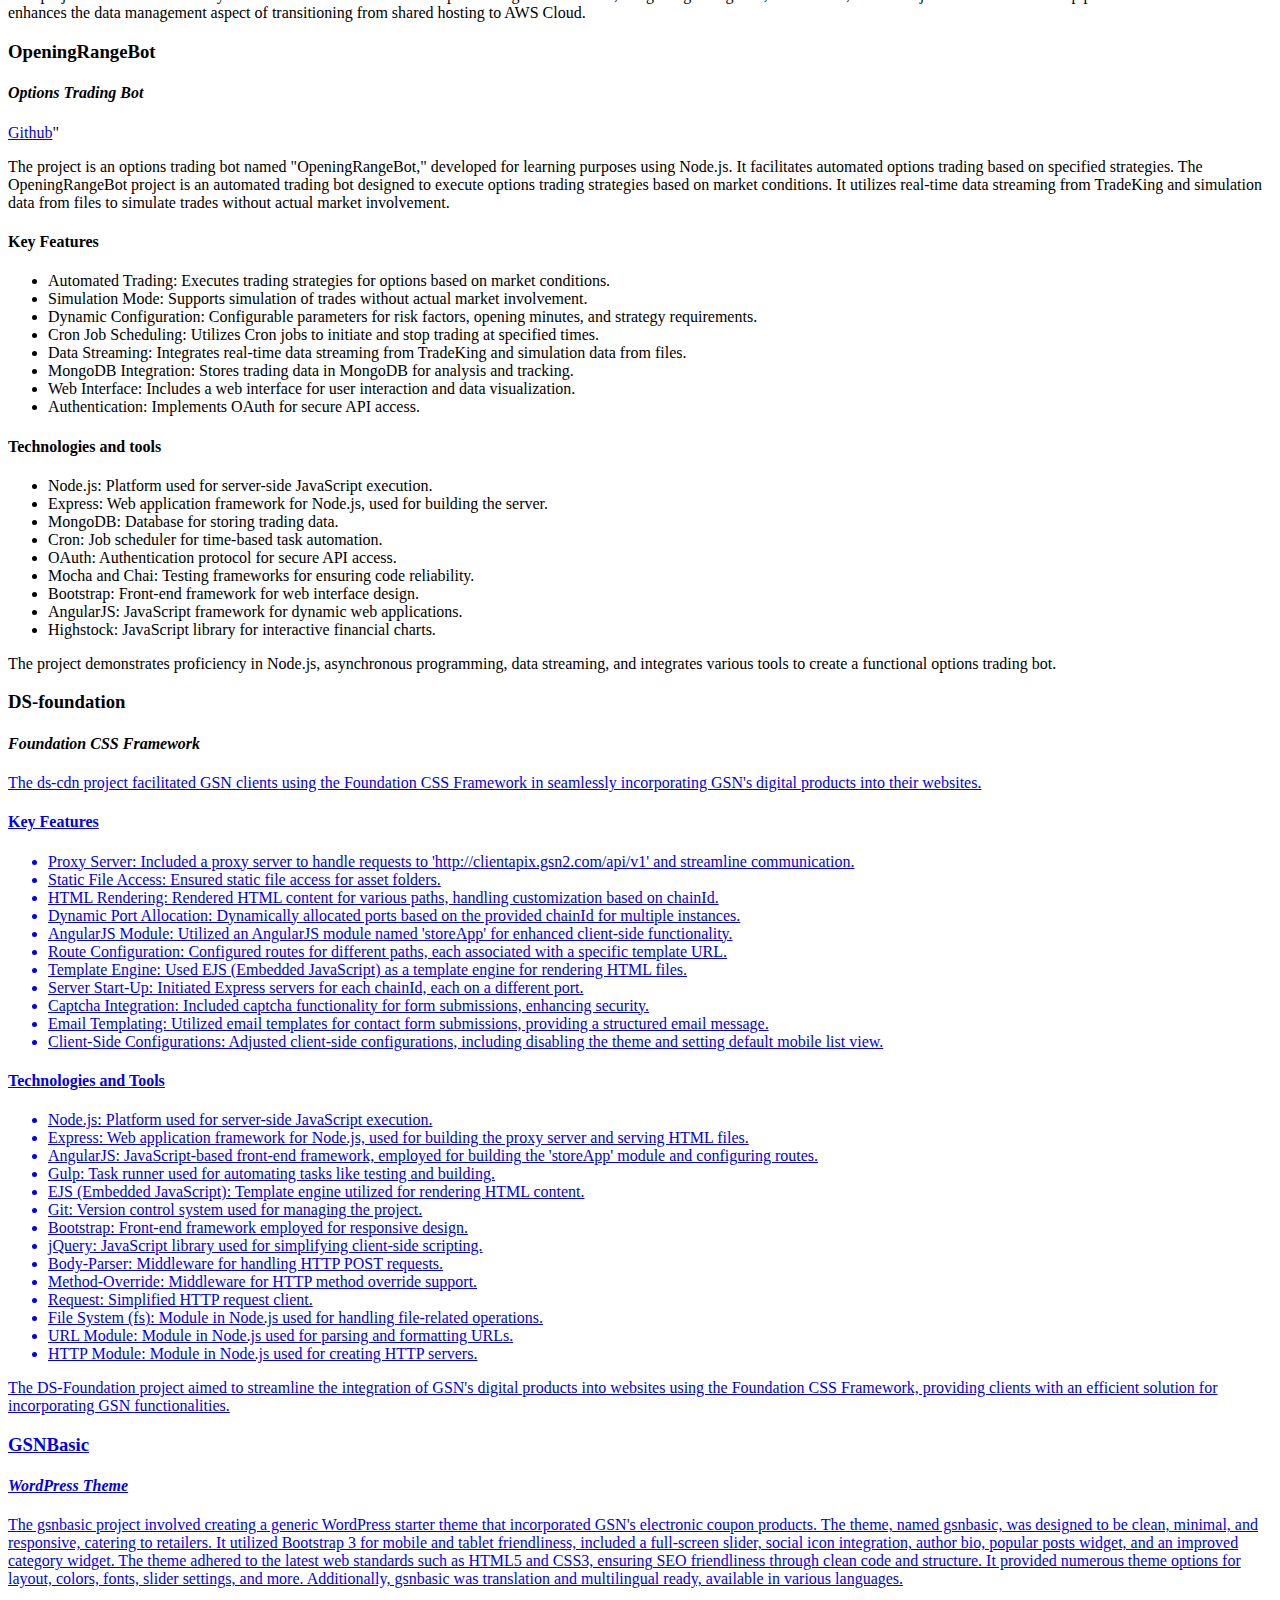
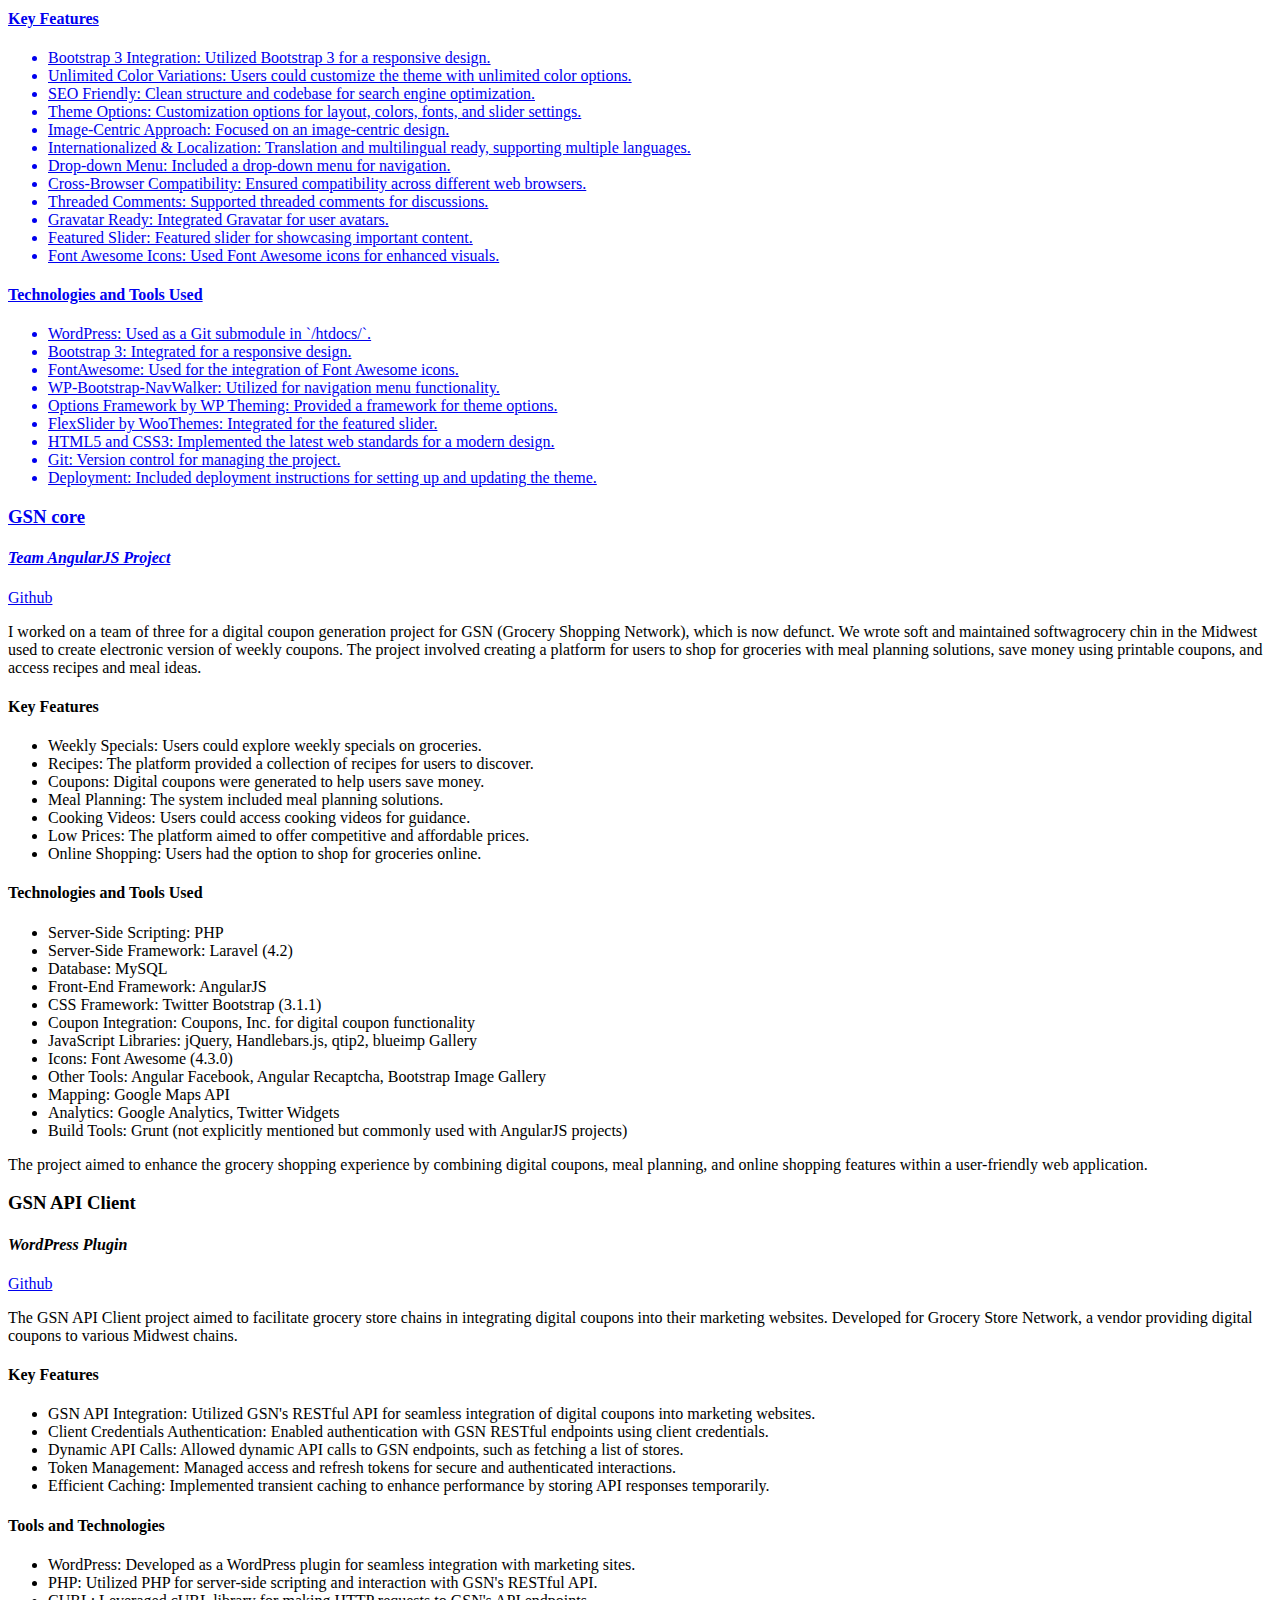
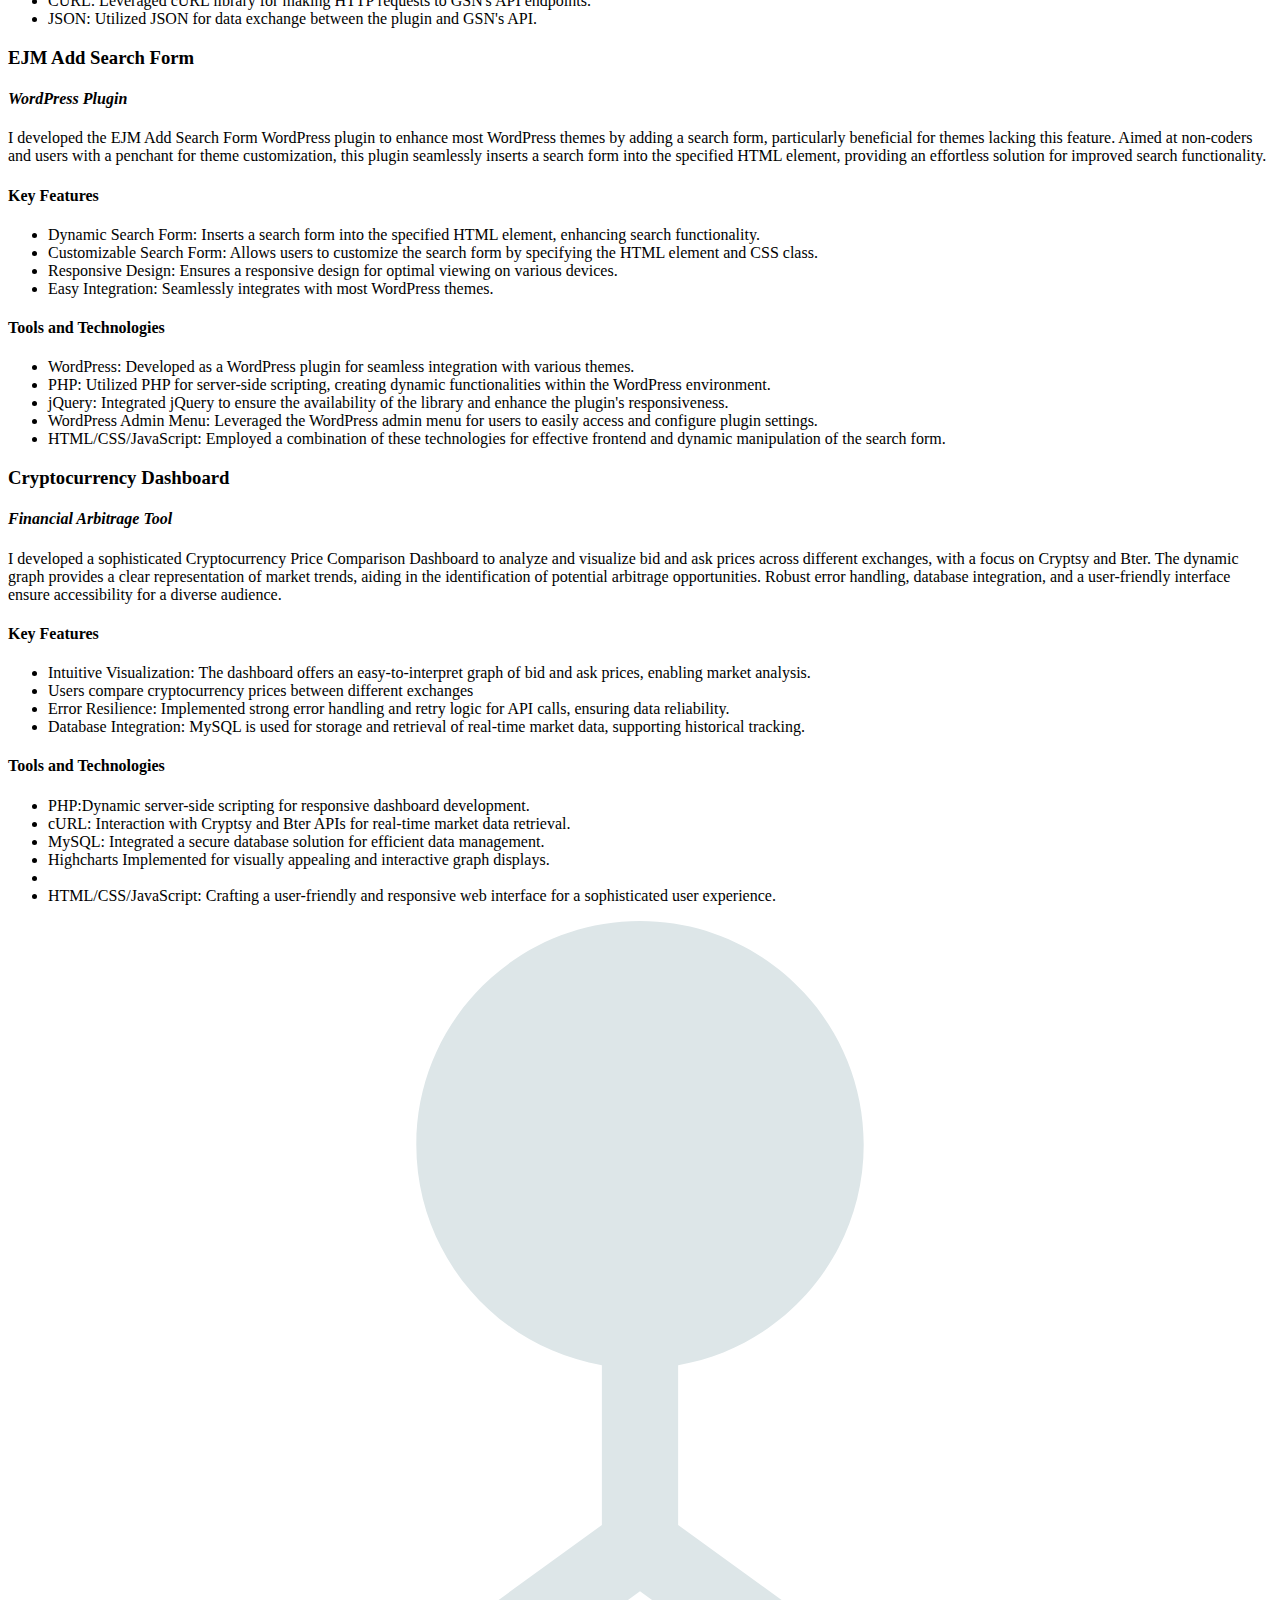
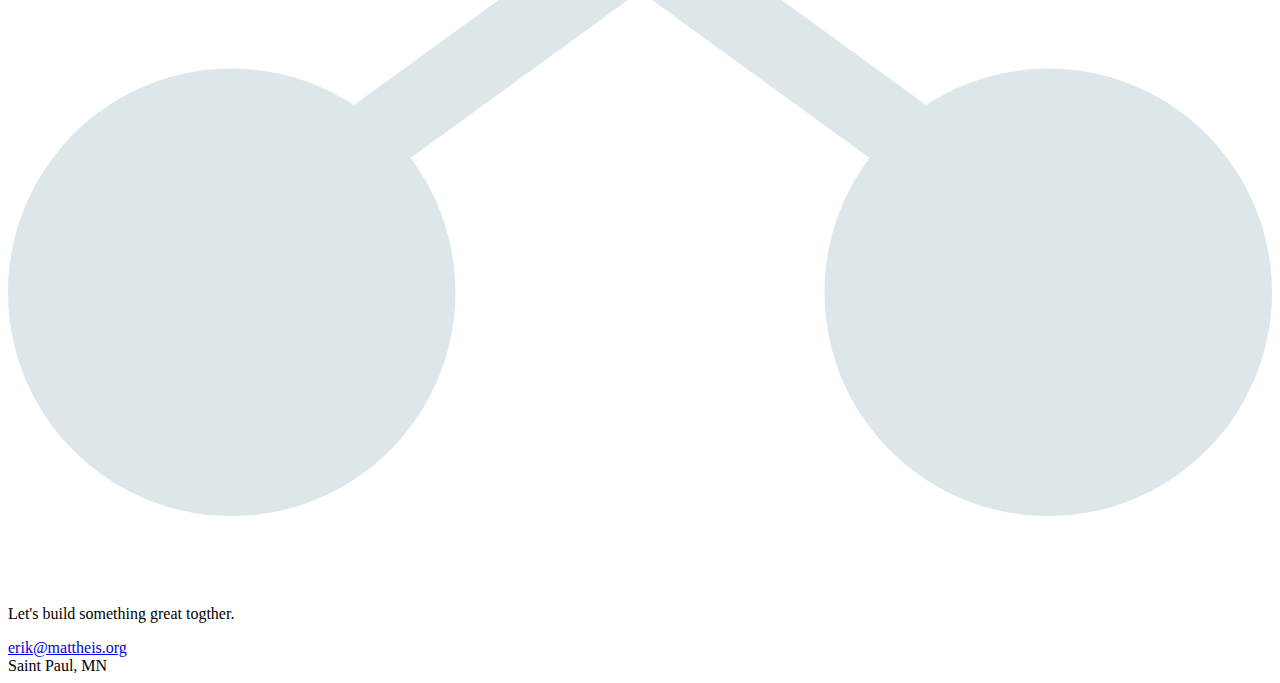
==== commit cea6a1f7: "styling" ====
--- a/app/index.html
+++ b/app/index.html
@@ -480,14 +480,13 @@
 
             <div class="portfolio-card">
 
-              <h3>Articl Q&A - AngularJS</h3>
+              <h3>Articl Q&A</h3>
 
               <h4><em>Medical Study Tool</em></h4>
 
-              <p class="summary"> An application designed to provide medical students with multiple-choice quizzes for
-                studying purposes. Developed during the mentorship of UMN-Duluth CS majors, the project aimed to expose
-                students to real-world scenarios, encouraging the understanding and adaptation of code for educational
-                purposes.</p>
+              <p class="summary">Developed by two UMN-Duluth CS majors under my mentorship during a summer semester, the
+                focus was on highlighting distinctions between writing production-ready code efficiently and showcasing
+                competence in an academic setting.</p>
               <a class="github"
                  href="https://github.com/erikmattheis/articlmultiplechoicequestion">Github</a></p>
 
@@ -540,7 +539,7 @@
                 <li class="list-item checked">Credit System: Implements a credit system allowing users to spin the slot
                   machine with a starting credit balance that is partially replenished each day.</li>
                 <li class="list-item checked">Reel physics enhance the slot machine experience.</li>
-                < class="list-item checked">Incorporates sound effects and jingles I created in Logic Pro.</li>
+                <li class="list-item checked">Incorporates sound effects and jingles I created in Logic Pro.</li>
               </ul>
 
               <h4>Technologies and Tools</h4>
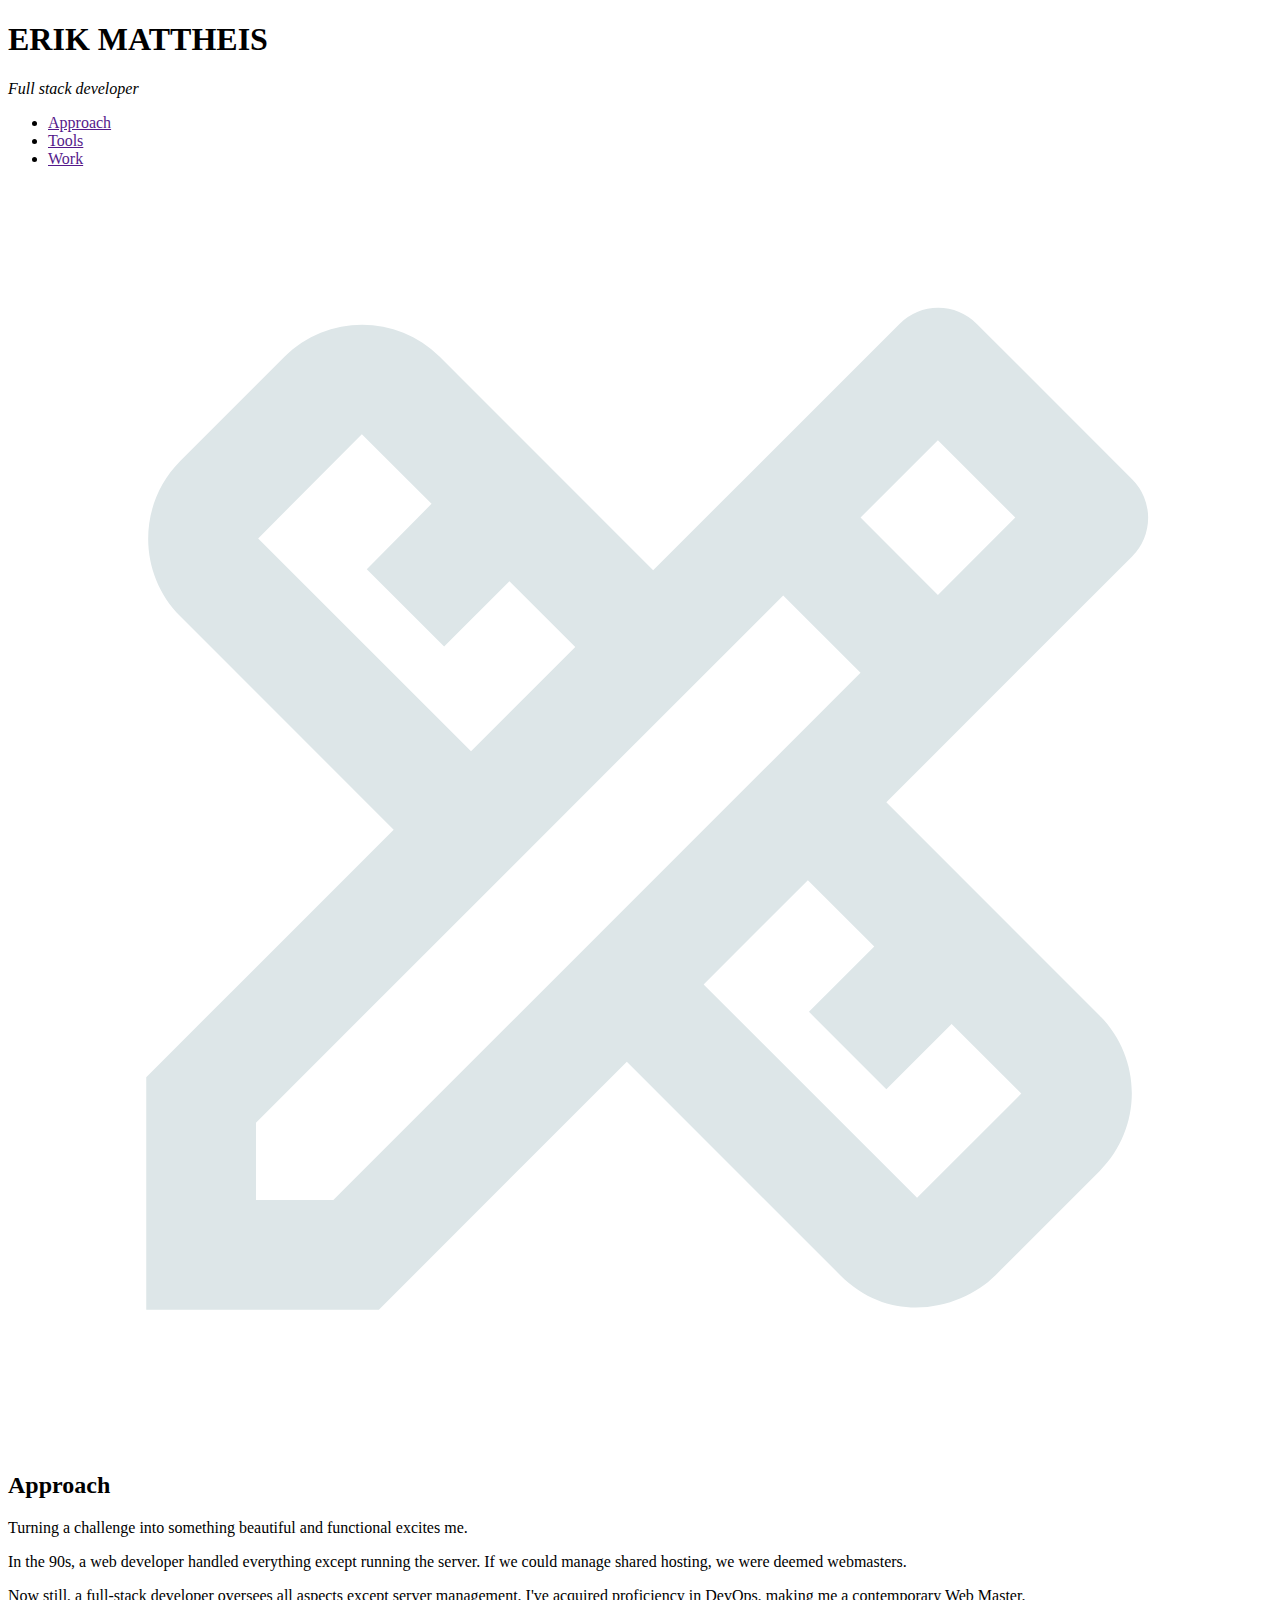
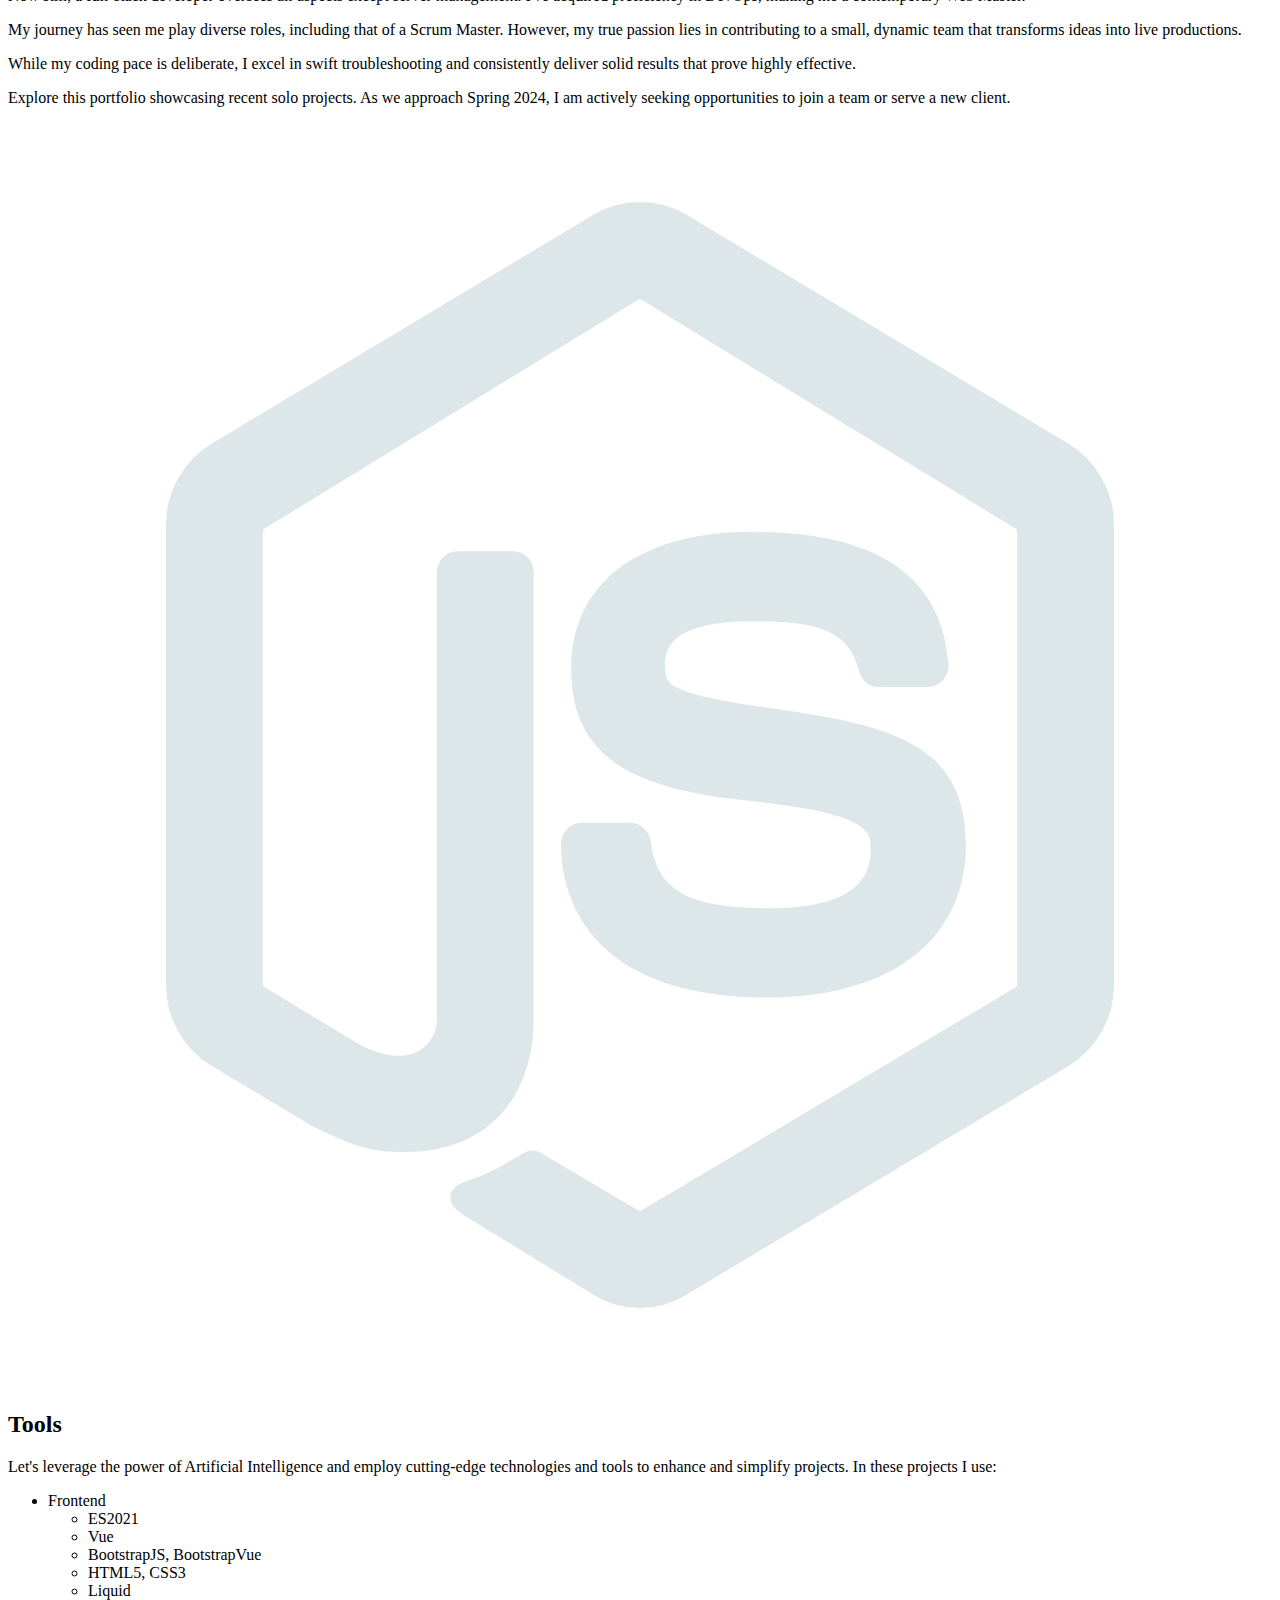
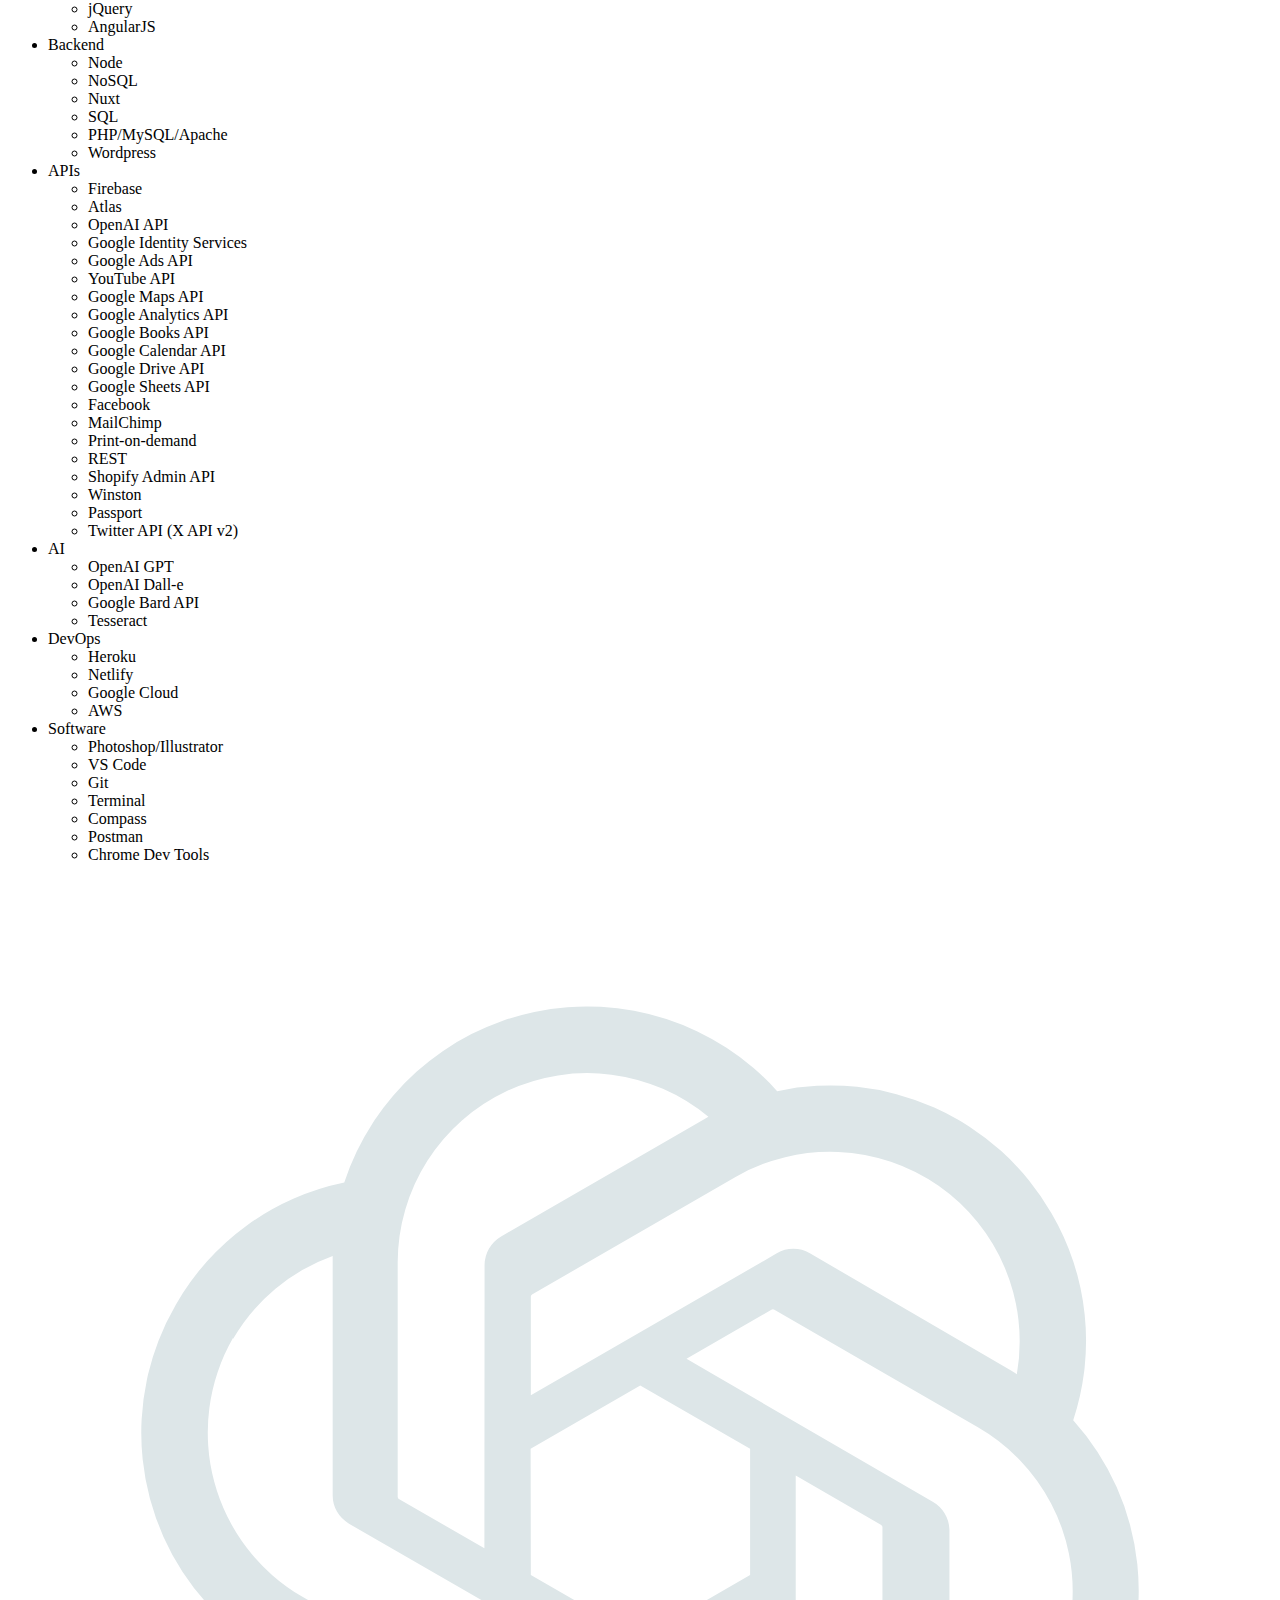
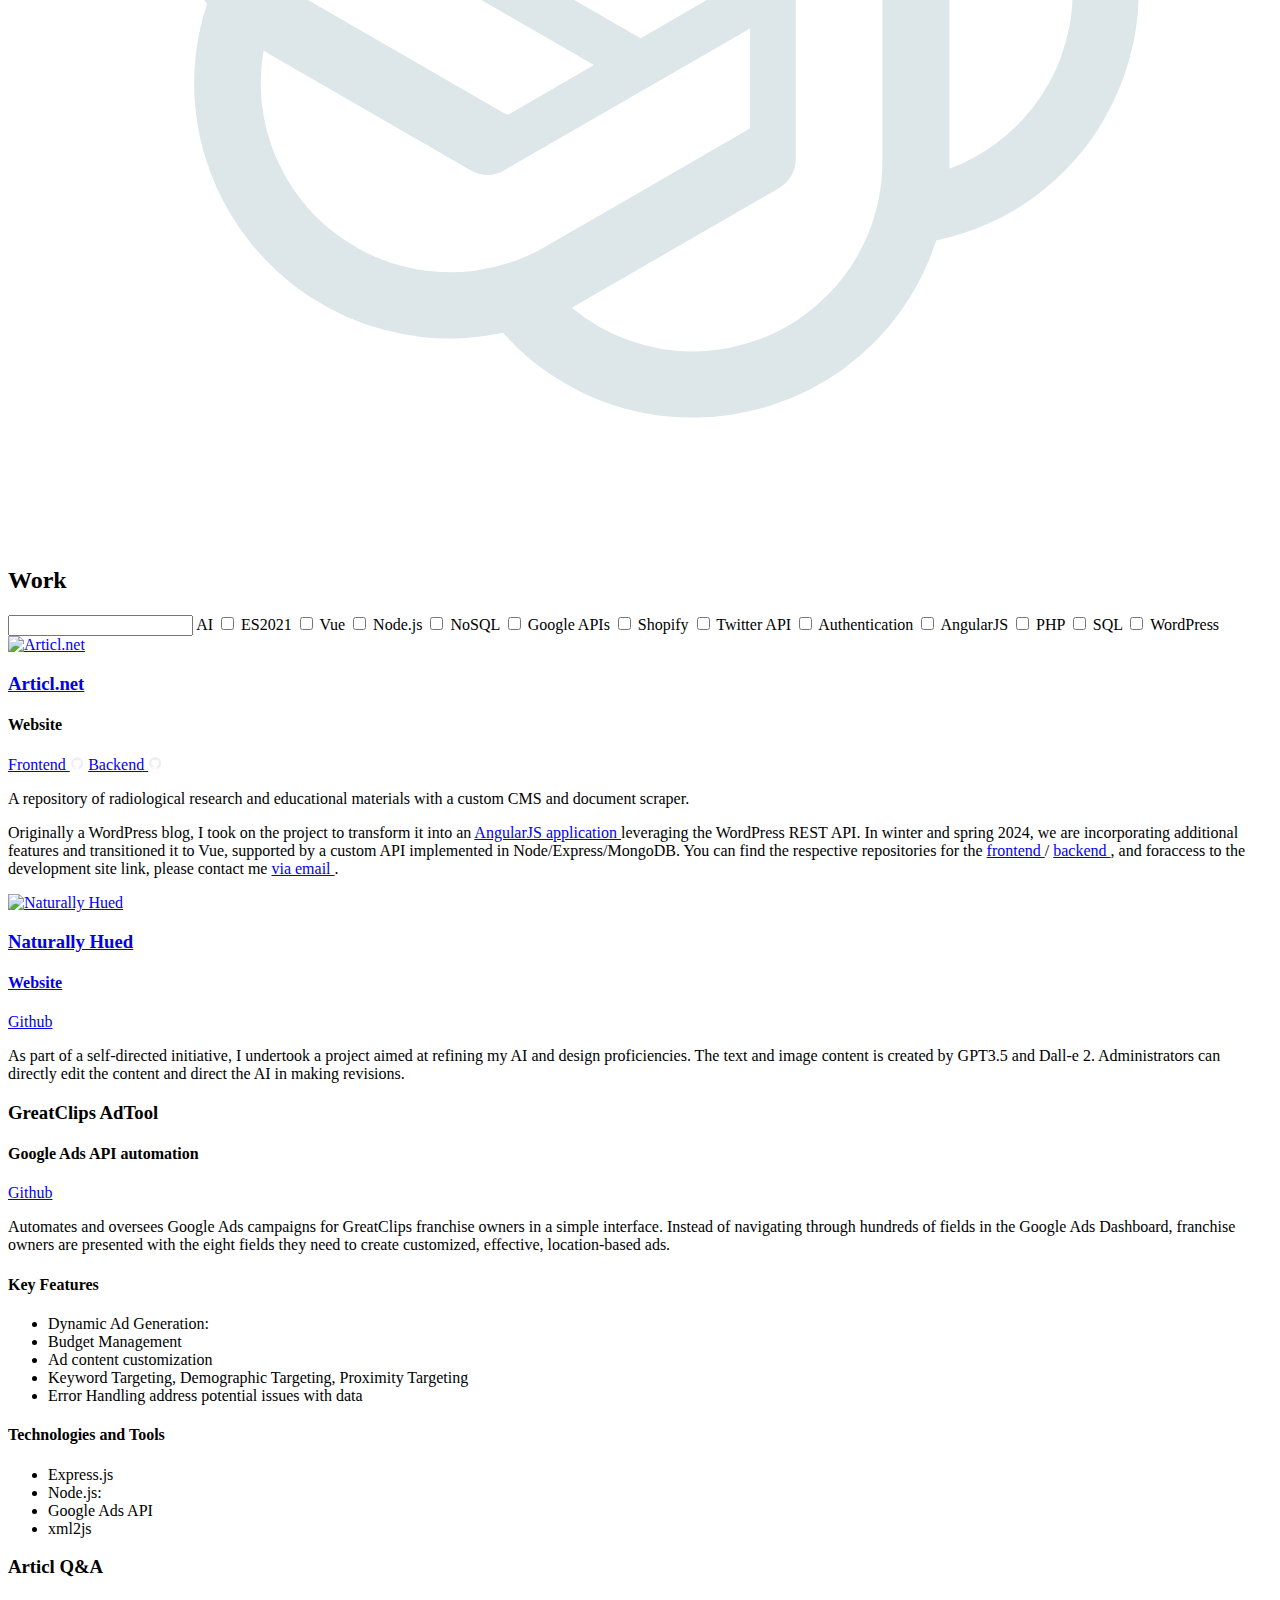
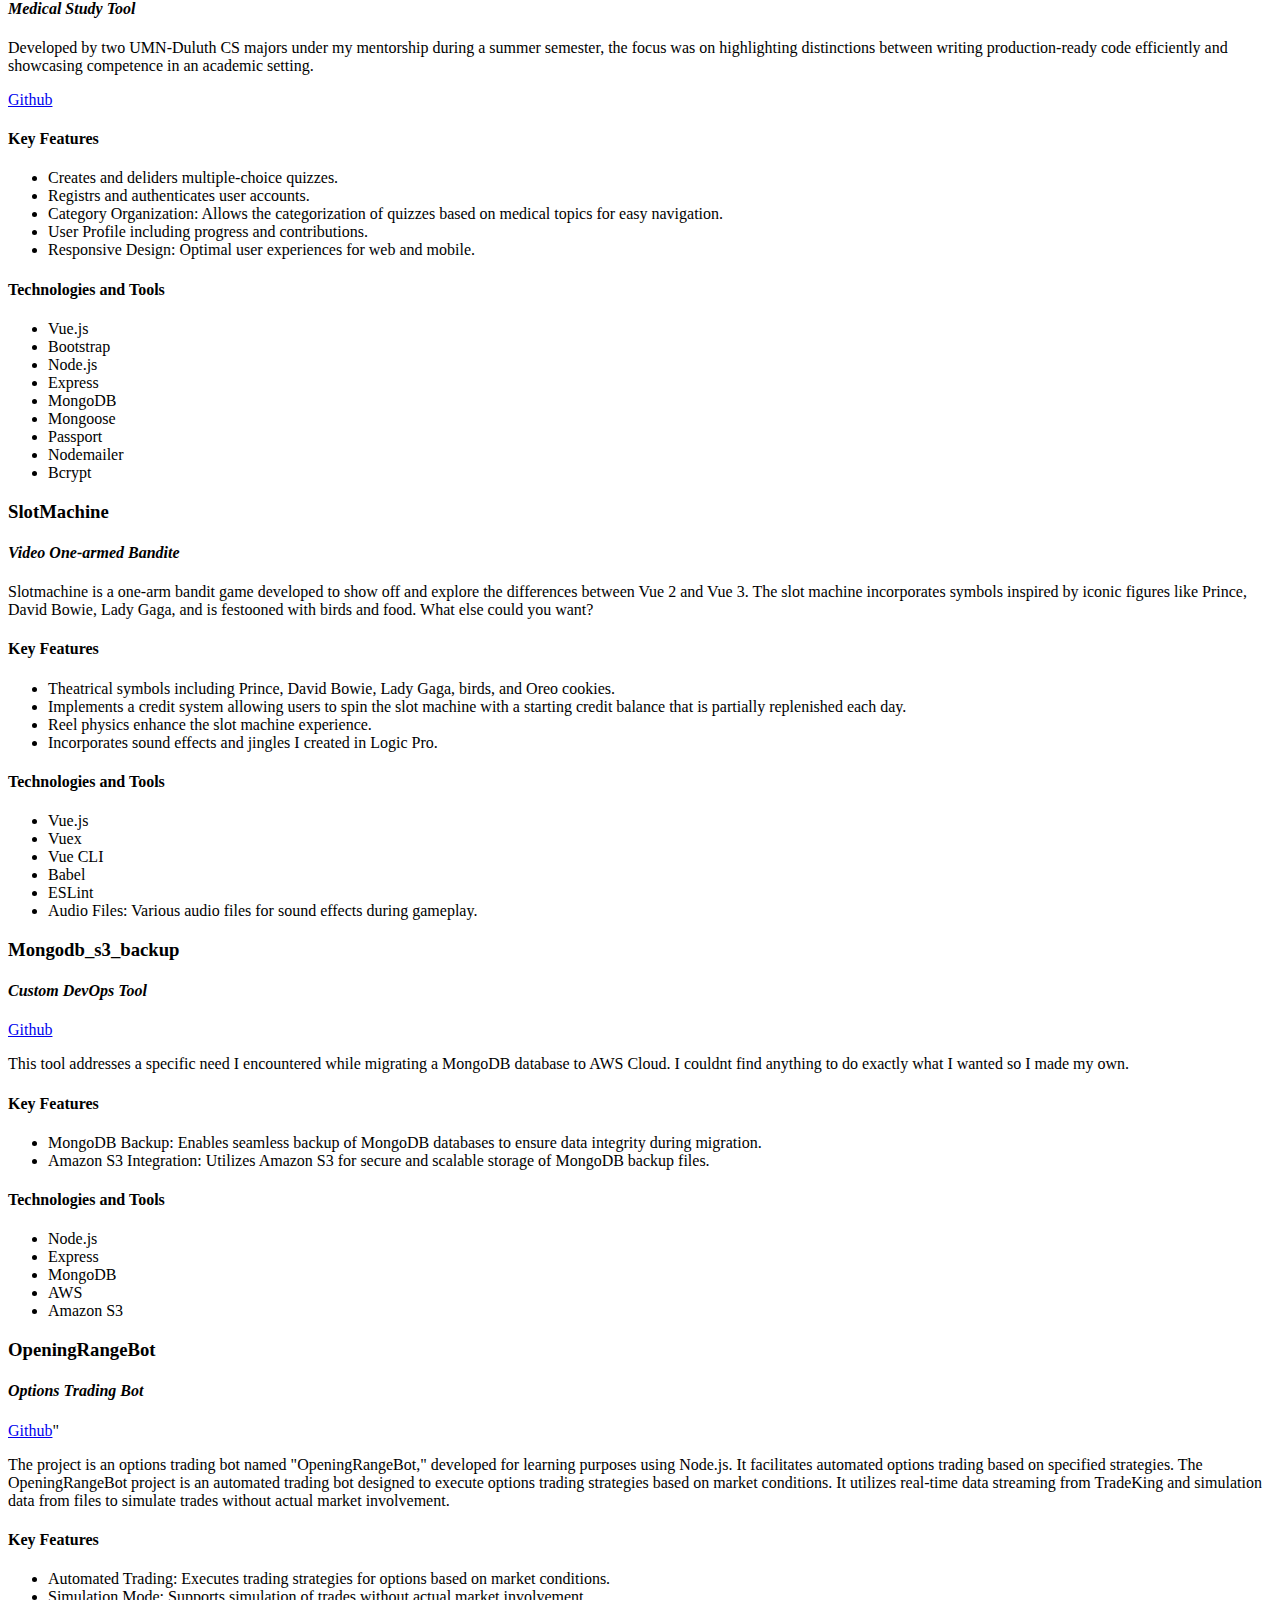
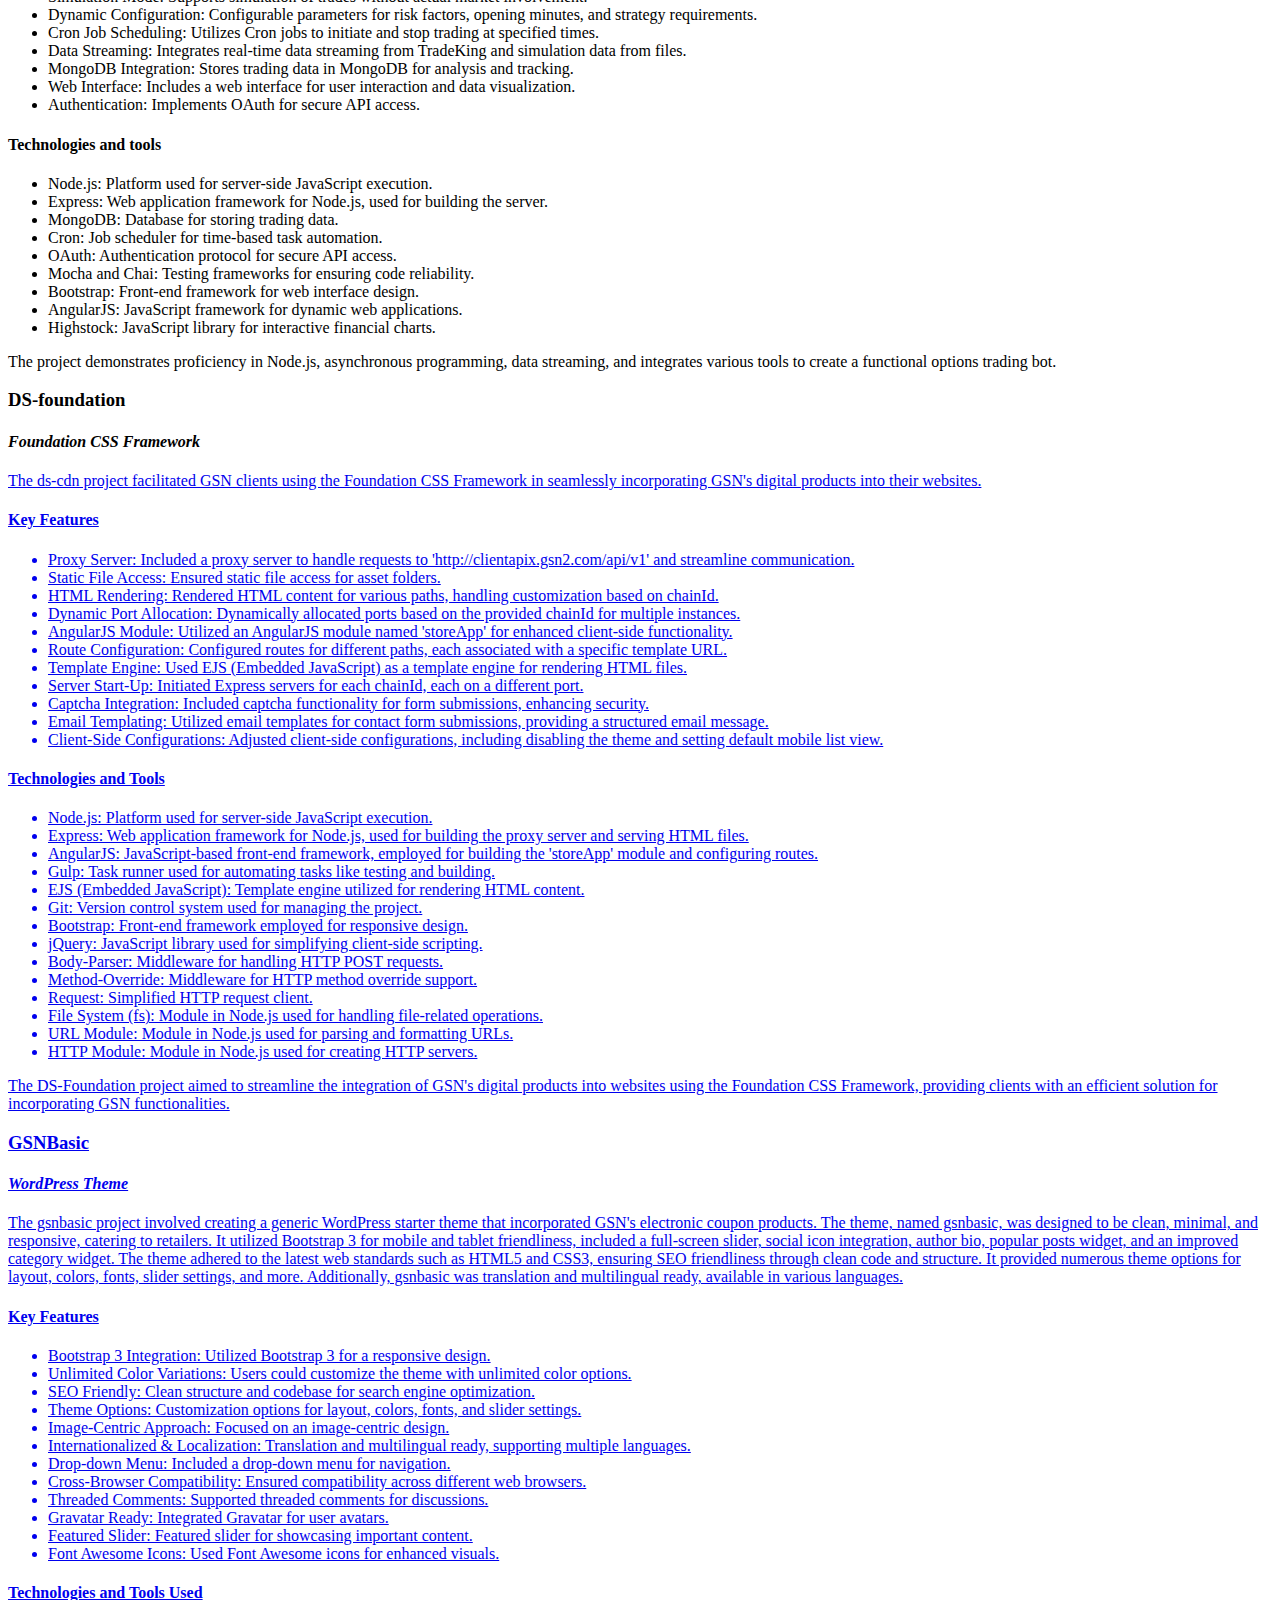
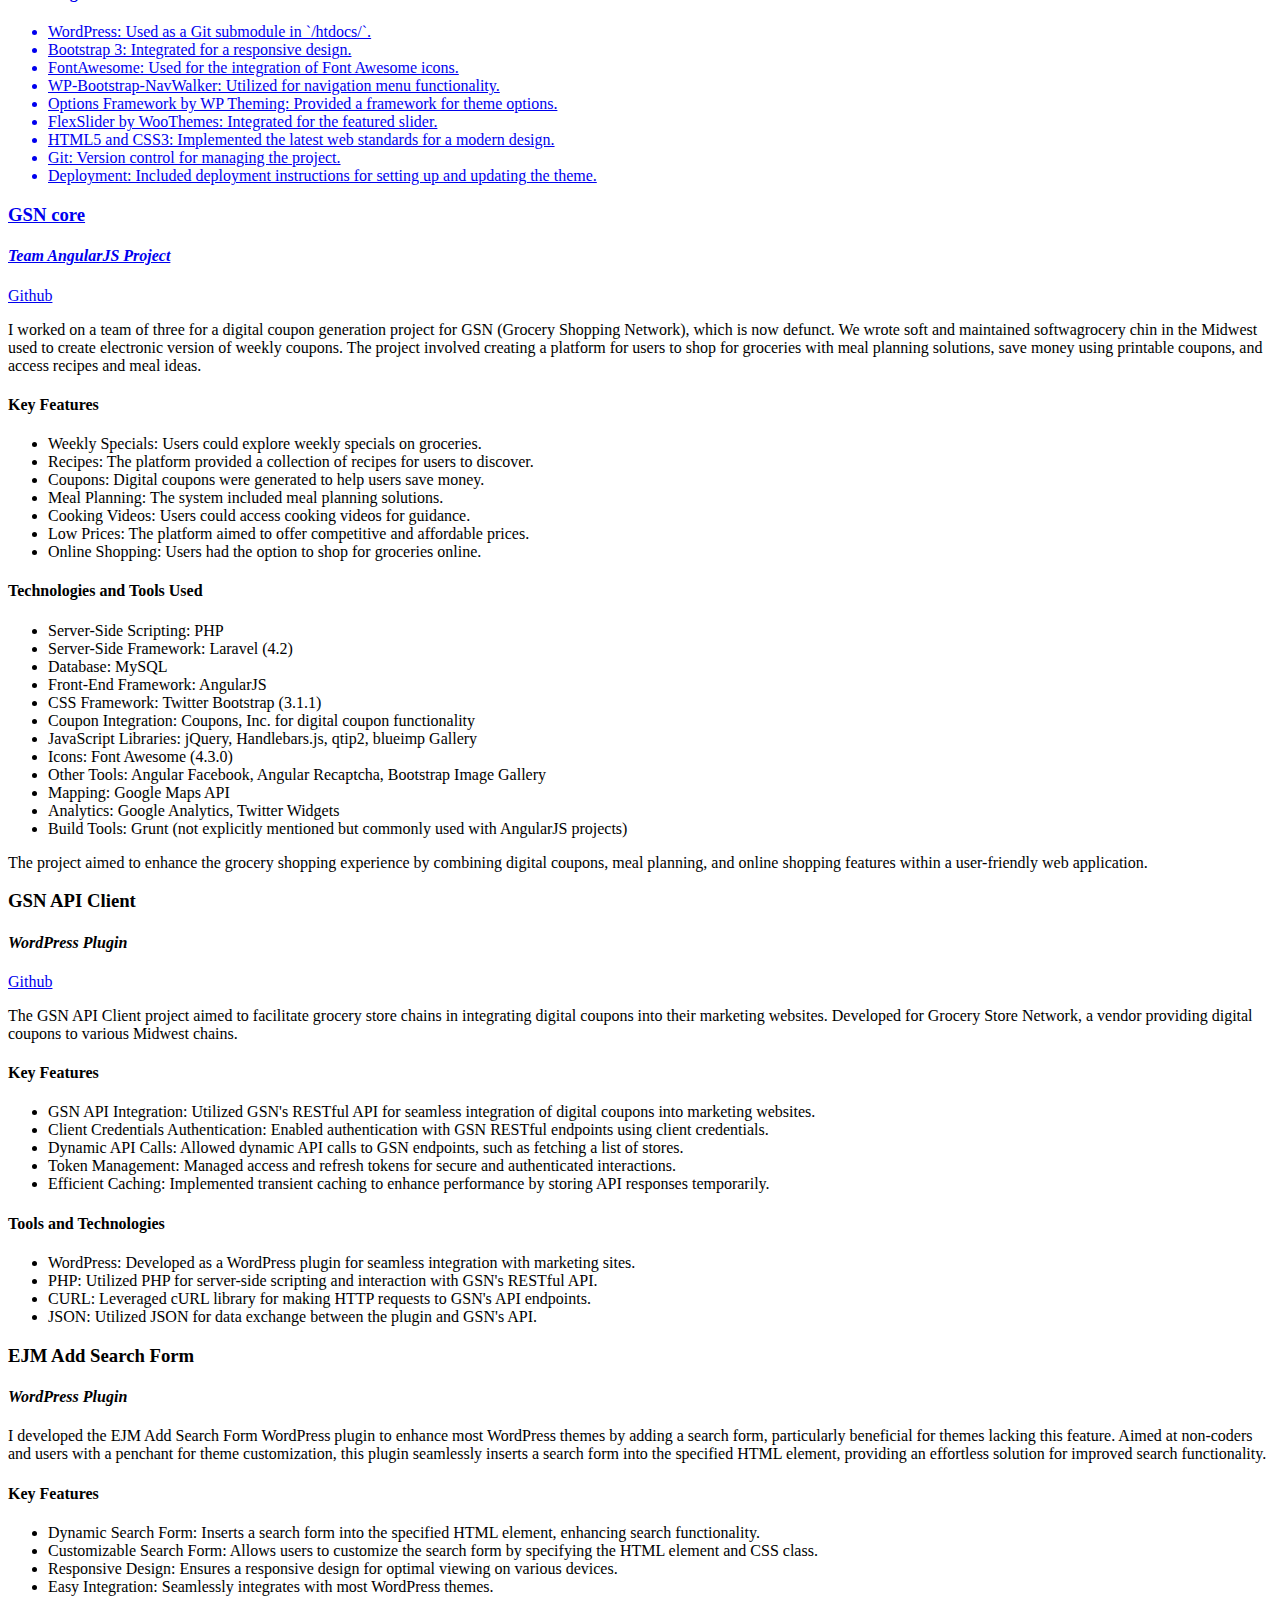
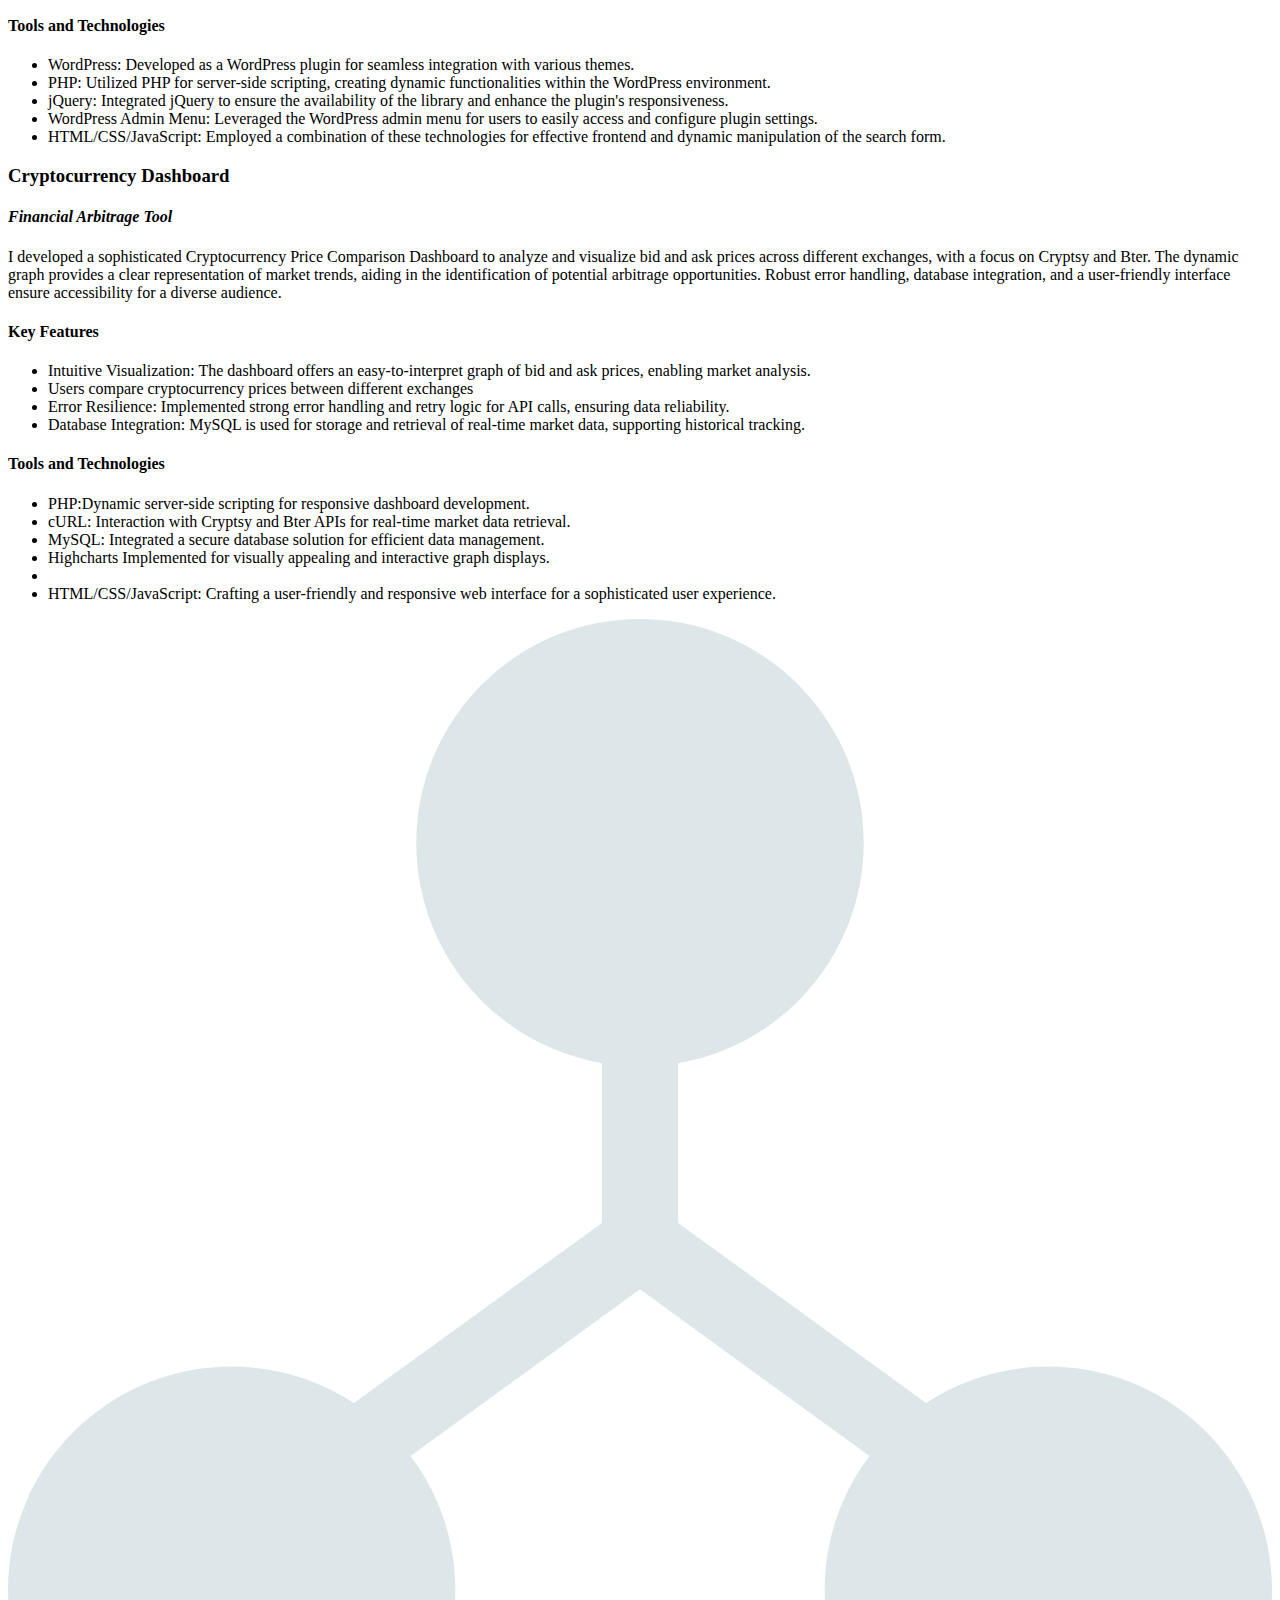
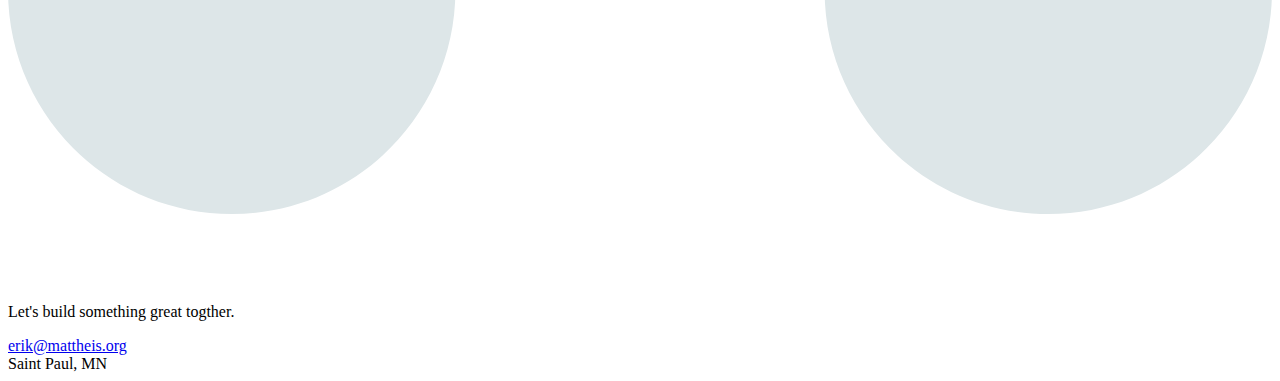
==== commit f45da248: "styling" ====
--- a/app/index.html
+++ b/app/index.html
@@ -429,8 +429,8 @@
               <div class="copy2">
 
                 <p class="slide2">As part of a self-directed initiative, I undertook a project aimed at refining my AI
-                  and design proficiencies. The content is created by GPT3.5 and Dall-e 2. Administrators can directly
-                  edit the content and direct the AI in making revisions.</p>
+                  and design proficiencies. The text and image content is created by GPT3.5 and Dall-e 2. Administrators
+                  can directly edit the content and direct the AI in making revisions.</p>
 
               </div>
 
@@ -527,17 +527,17 @@
 
               <h4><em>Video One-armed Bandite</em></h4>
 
-              <p>Slotmachine is a full-featured one-arm bandit developed to show off and explore the differences between
-                Vue 2 and Vue 3. The slot machine incorporates symbols inspired by iconic figures like Prince, David
-                Bowie, Lady Gaga, birds, and selected food items, making it a visually engaging application.</p>
+              <p>Slotmachine is a one-arm bandit game developed to show off and explore the differences between Vue 2
+                and Vue 3. The slot machine incorporates symbols inspired by iconic figures like Prince, David Bowie,
+                Lady Gaga, and is festooned with birds and food. What else could you want?</p>
 
               <h4>Key Features</h4>
 
               <ul>
-                <li class="list-item checked">Symbol Diversity: Offers a wide range of symbols including Prince, David
-                  Bowie, Lady Gaga, birds, and Oreo cookies.</li>
-                <li class="list-item checked">Credit System: Implements a credit system allowing users to spin the slot
-                  machine with a starting credit balance that is partially replenished each day.</li>
+                <li class="list-item checked">Theatrical symbols including Prince, David Bowie, Lady Gaga, birds, and
+                  Oreo cookies.</li>
+                <li class="list-item checked">Implements a credit system allowing users to spin the slot machine with a
+                  starting credit balance that is partially replenished each day.</li>
                 <li class="list-item checked">Reel physics enhance the slot machine experience.</li>
                 <li class="list-item checked">Incorporates sound effects and jingles I created in Logic Pro.</li>
               </ul>
@@ -546,20 +546,12 @@
 
               <ul class="detailed">
                 <li class="list-item checked">Vue.js</li>
-                <li class="list-item checked">Vuex: State management library for Vue.js applications.</li>
-                <li class="list-item checked">Core-js: JavaScript standard library, providing essential polyfills.</li>
-                <li class="list-item checked">Vue CLI: Command-line interface for Vue.js development tasks.</li>
-                <li class="list-item checked">Babel: JavaScript compiler for transforming code.</li>
-                <li class="list-item checked">ESLint: Linting utility for identifying and fixing code errors.</li>
-                <li class="list-item checked">Google Fonts: Integration of "Overpass Mono" font for enhanced typography.
-                </li>
+                <li class="list-item checked">Vuex</li>
+                <li class="list-item checked">Vue CLI</li>
+                <li class="list-item checked">Babel</li>
+                <li class="list-item checked">ESLint</li>
                 <li class="list-item checked">Audio Files: Various audio files for sound effects during gameplay.</li>
               </ul>
-
-              <p>This project serves as a creative exploration of Vue.js capabilities, showcasing the development of an
-                interactive and visually appealing slot machine application with distinctive symbols and engaging
-                features. The use of Vue 3 and associated tools highlights the evolution of Vue.js in building modern
-                web applications.</p>
 
             </div>
 
@@ -575,10 +567,8 @@
               <a class="github"
                  href="https://github.com/erikmattheis/MoveDocumentsToS3">Github</a>
 
-              <p>The project, named "," is a custom tool designed to facilitate the backup of MongoDB databases to
-                Amazon S3 when transferring a project from shared hosting to AWS Cloud. It addresses the specific
-                requirements of the migration process. There wasn't a tool that did exactly what I wanted so I invented
-                it.</p>
+              <p>This tool addresses a specific need I encountered while migrating a MongoDB database to AWS Cloud. I
+                couldnt find anything to do exactly what I wanted so I made my own.</p>
 
             </div>
 
@@ -589,38 +579,17 @@
                 integrity during migration.</li>
               <li class="list-item checked">Amazon S3 Integration: Utilizes Amazon S3 for secure and scalable storage of
                 MongoDB backup files.</li>
-              <li class="list-item checked">Synchronization: Ensures synchronization between MongoDB and S3,
-                guaranteeing that the latest data is backed up.</li>
-              <li class="list-item checked">Automated Removal: Provides functionality to remove specified MongoDB
-                collections after successful backup.</li>
-              <li class="list-item checked">Query Configuration: Allows customization of MongoDB queries for data
-                selection based on specific criteria.</li>
-              <li class="list-item checked">Logging: Implements a logging mechanism to record backup and removal
-                activities. </li>
-              <li class="list-item checked">Graceful Exit: Ensures a graceful exit from the process after completing
-                backup and collection removal.</li>
             </ul>
 
             <h4>Technologies and Tools</h4>
 
             <ul>
-              <li class="list-item checked">Node.js: Platform used for server-side JavaScript execution.</li>
-              <li class="list-item checked">Express: Web application framework for Node.js, used for building the
-                server.</li>
-              <li class="list-item checked">MongoDB: Database for storing and retrieving data.</li>
-              <li class="list-item checked">Amazon S3: Cloud storage service for scalable and durable backup storage.
-              </li>
-              <li class="list-item checked">node-mongodb-s3-backup: External library for MongoDB to S3 backup
-                functionality. </li>
-              <li class="list-item checked">MongoClient: MongoDB driver for Node.js to interact with MongoDB.</li>
-              <li class="list-item checked">config.json: Configuration file for specifying MongoDB and S3 settings.</li>
-              <li class="list-item checked">Logger (logger.js): Logging module for recording backup and removal
-                activities. </li>
+              <li class="list-item checked">Node.js</li>
+              <li class="list-item checked">Express</li>
+              <li class="list-item checked">MongoDB</li>
+              <li class="list-item checked">AWS</li>
+              <li class="list-item checked">Amazon S3</li>
             </ul>
-
-            <p>This project showcases the ability to create a tailored solution for a specific migration scenario,
-              integrating MongoDB, Amazon S3, and Node.js for an efficient backup process. The custom tool enhances the
-              data management aspect of transitioning from shared hosting to AWS Cloud.</p>
 
           </div>
 
@@ -634,7 +603,7 @@
               <a class="github"
                  href="https://github.com/erikmattheis/OpeningRangeBot/">Github</a>"
 
-              <p class="description"> The project is an options trading bot named "OpeningRangeBot," developed for
+              <p class="description">The project is an options trading bot named "OpeningRangeBot," developed for
                 learning purposes using Node.js. It facilitates automated options trading based on specified strategies.
                 The OpeningRangeBot project is an automated trading bot designed to execute options trading strategies
                 based on market conditions. It utilizes real-time data streaming from TradeKing and simulation data from
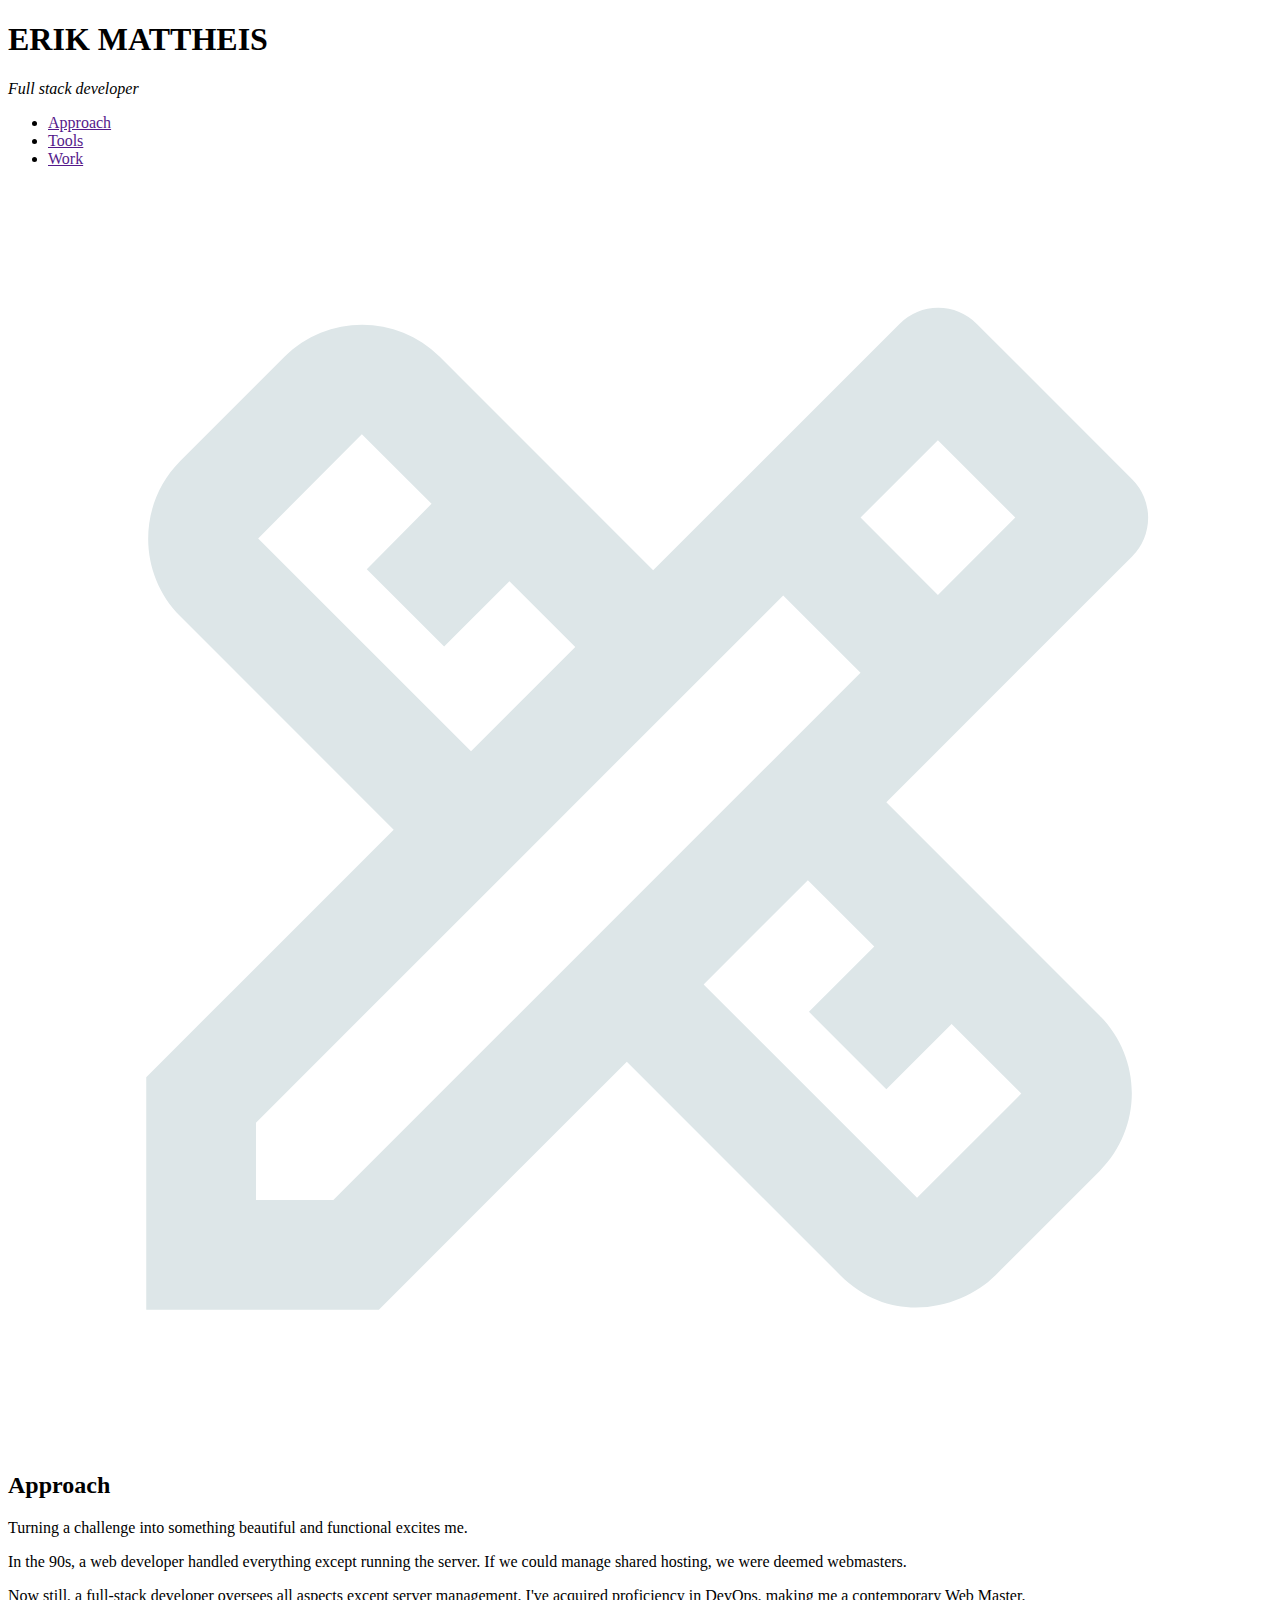
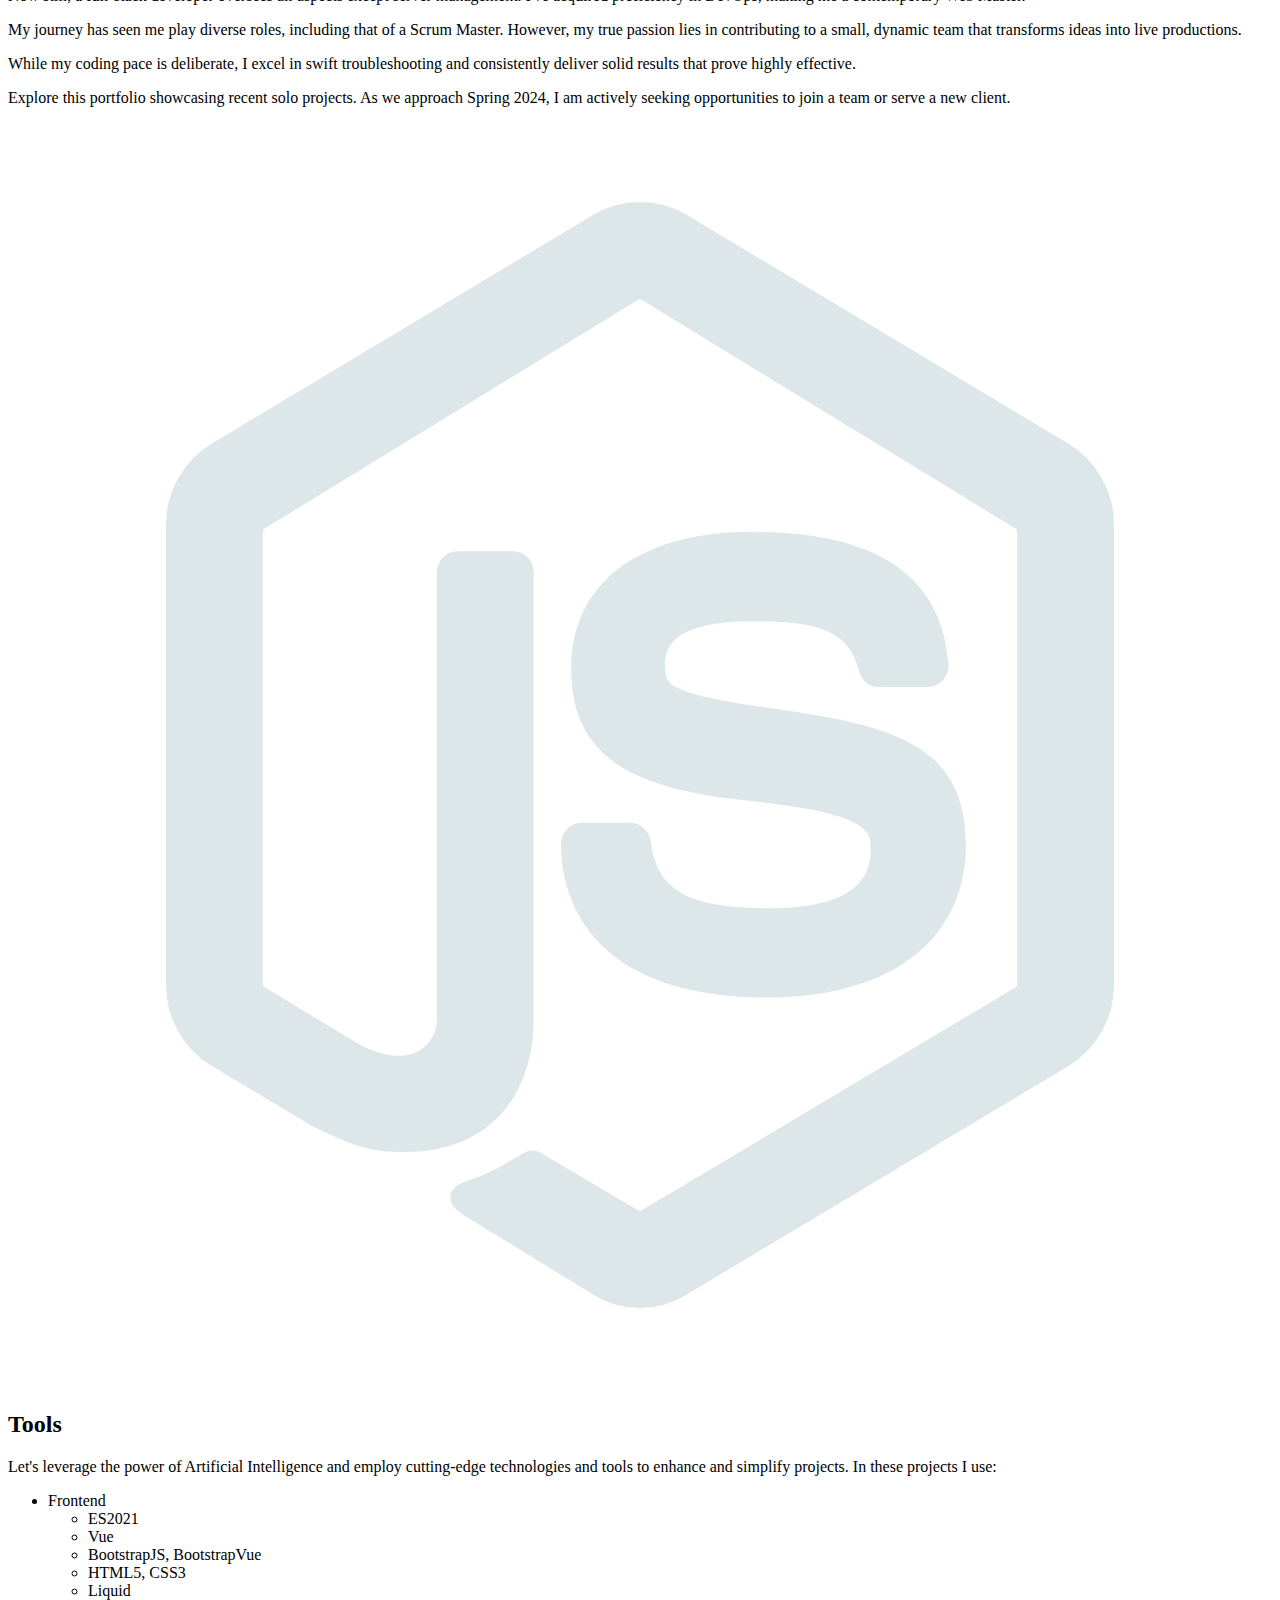
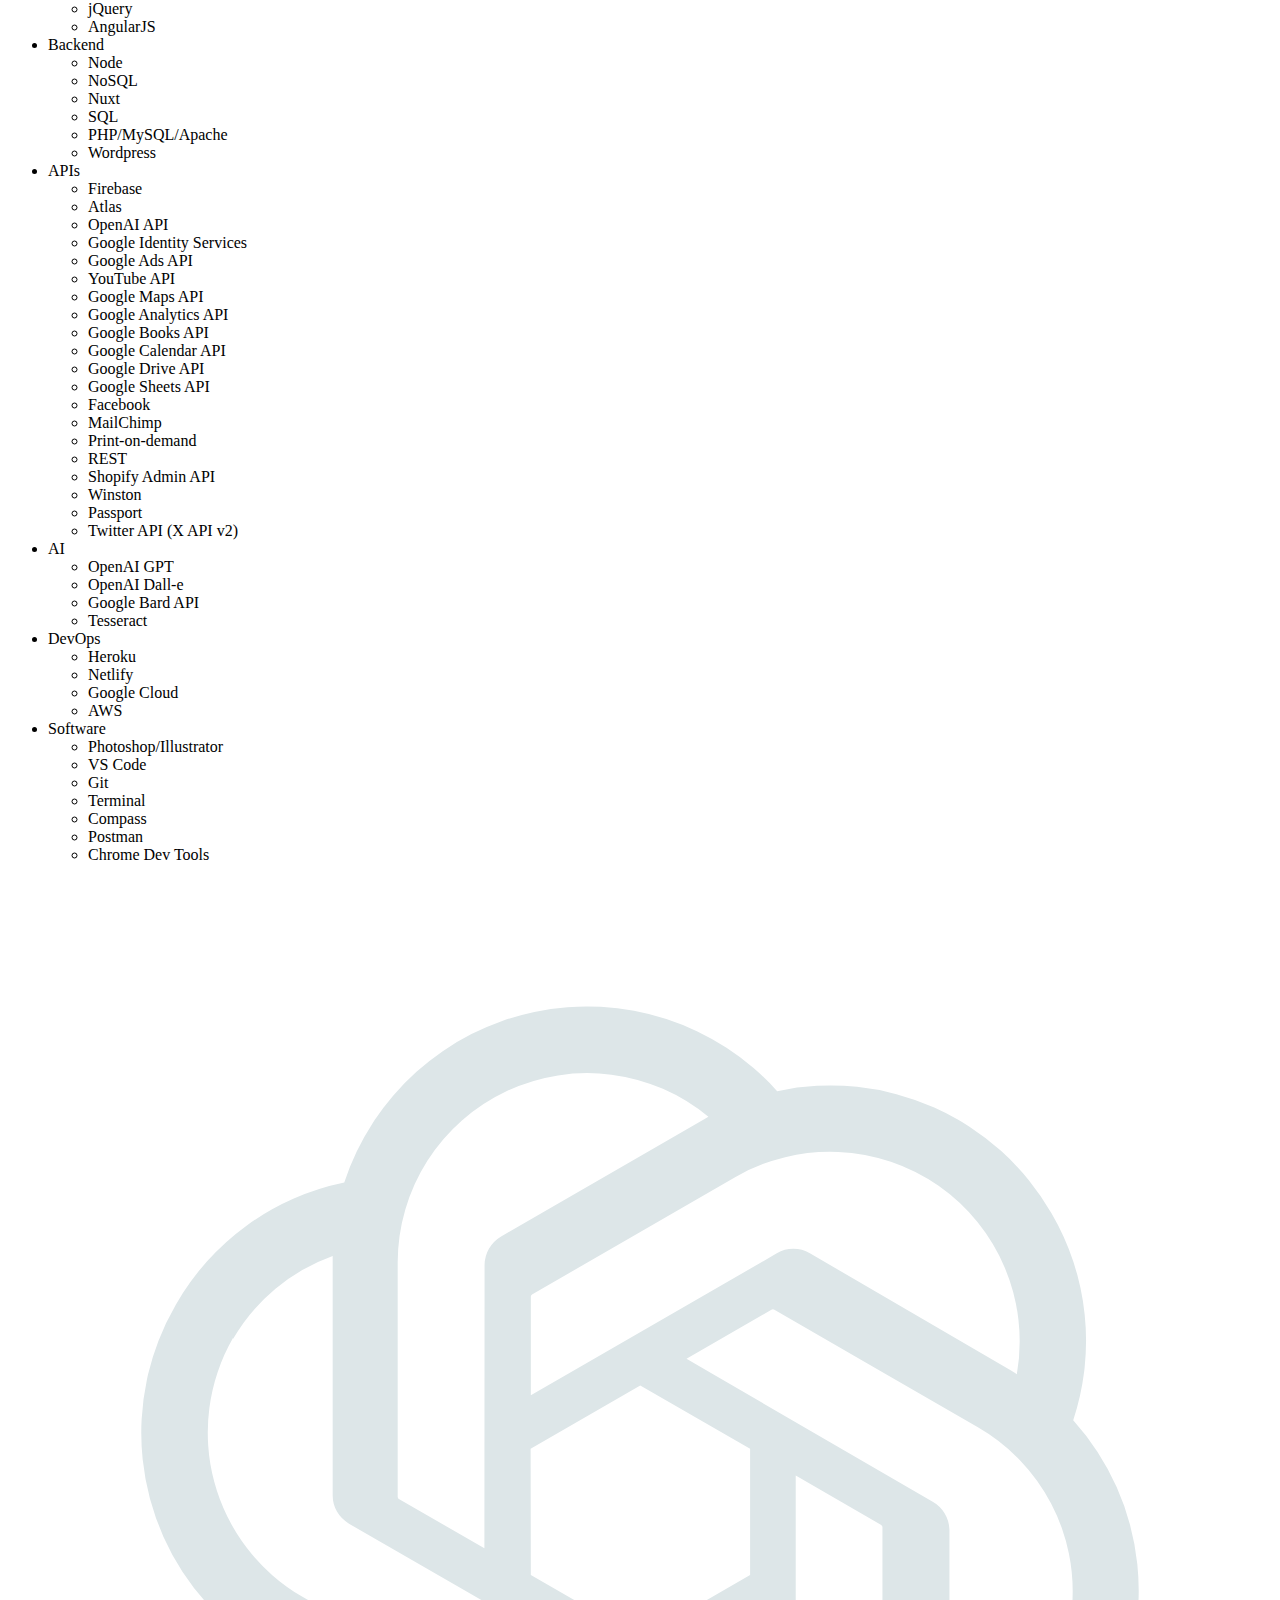
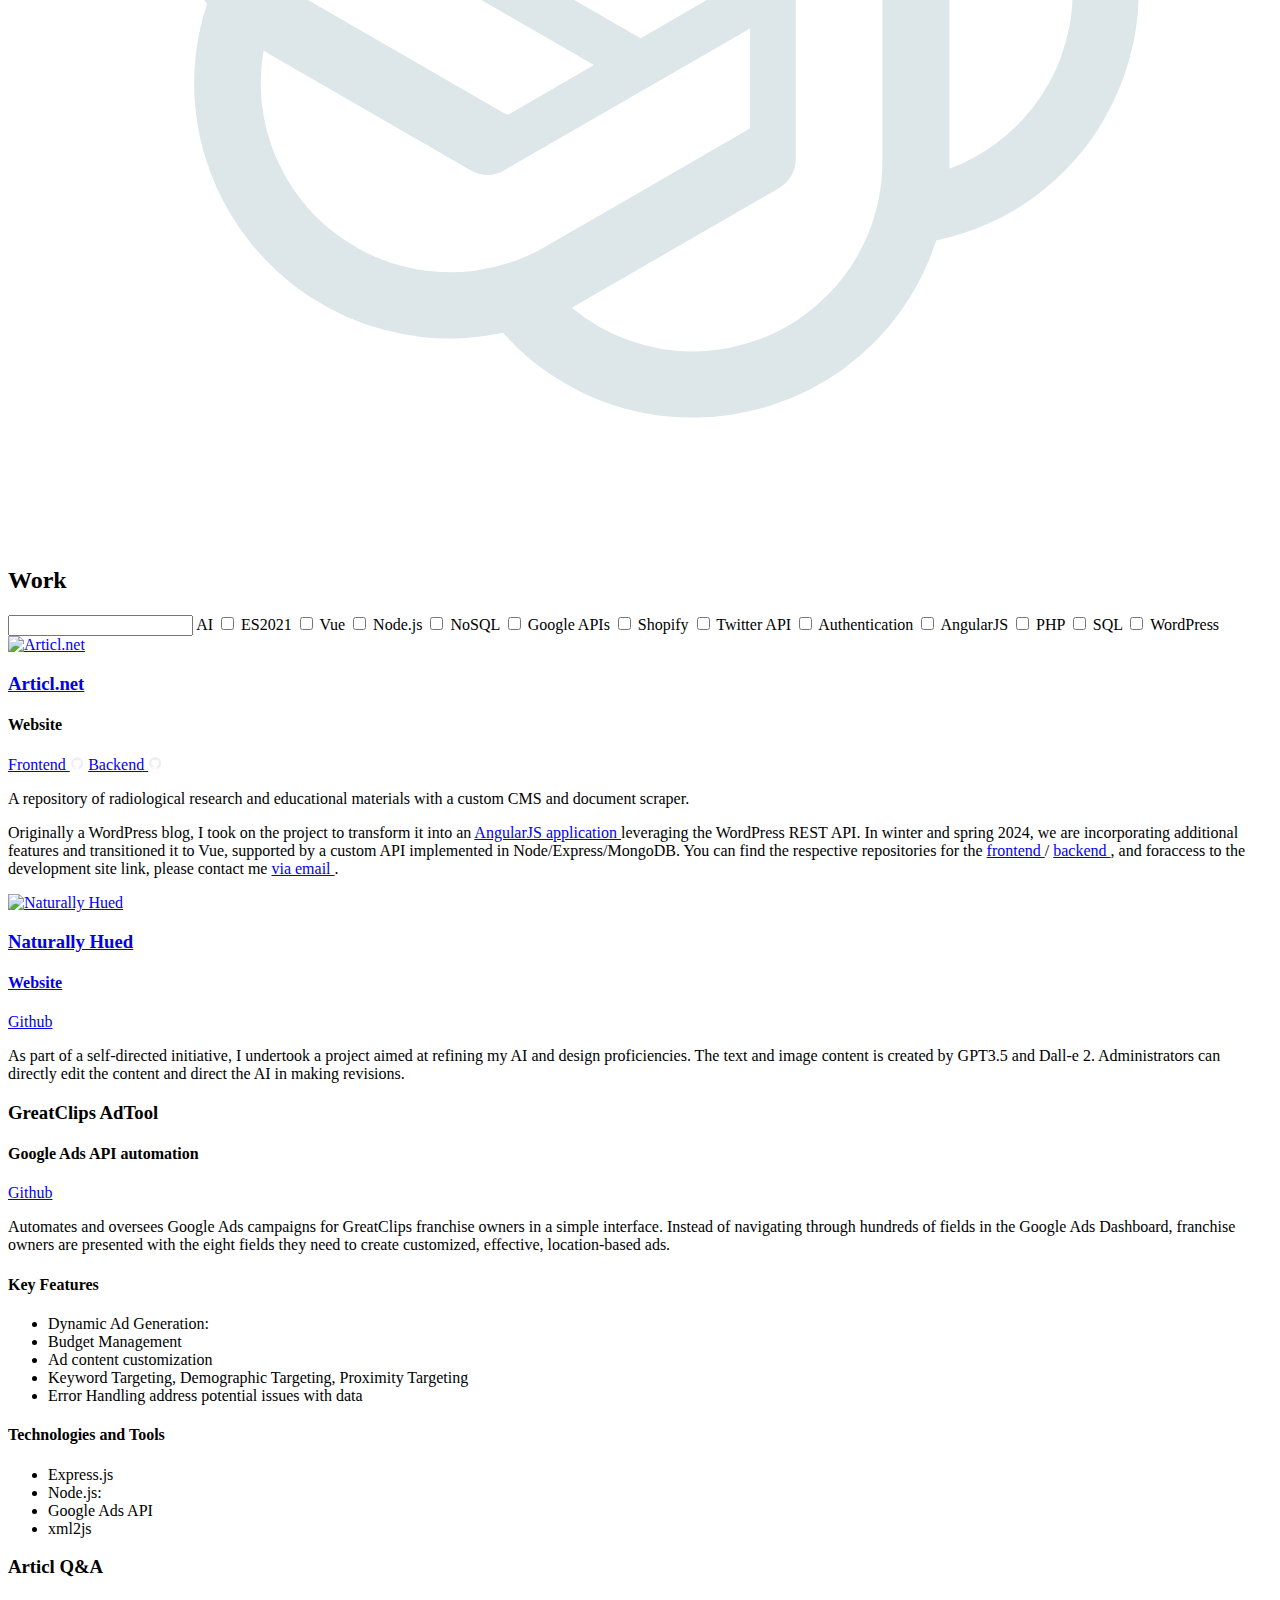
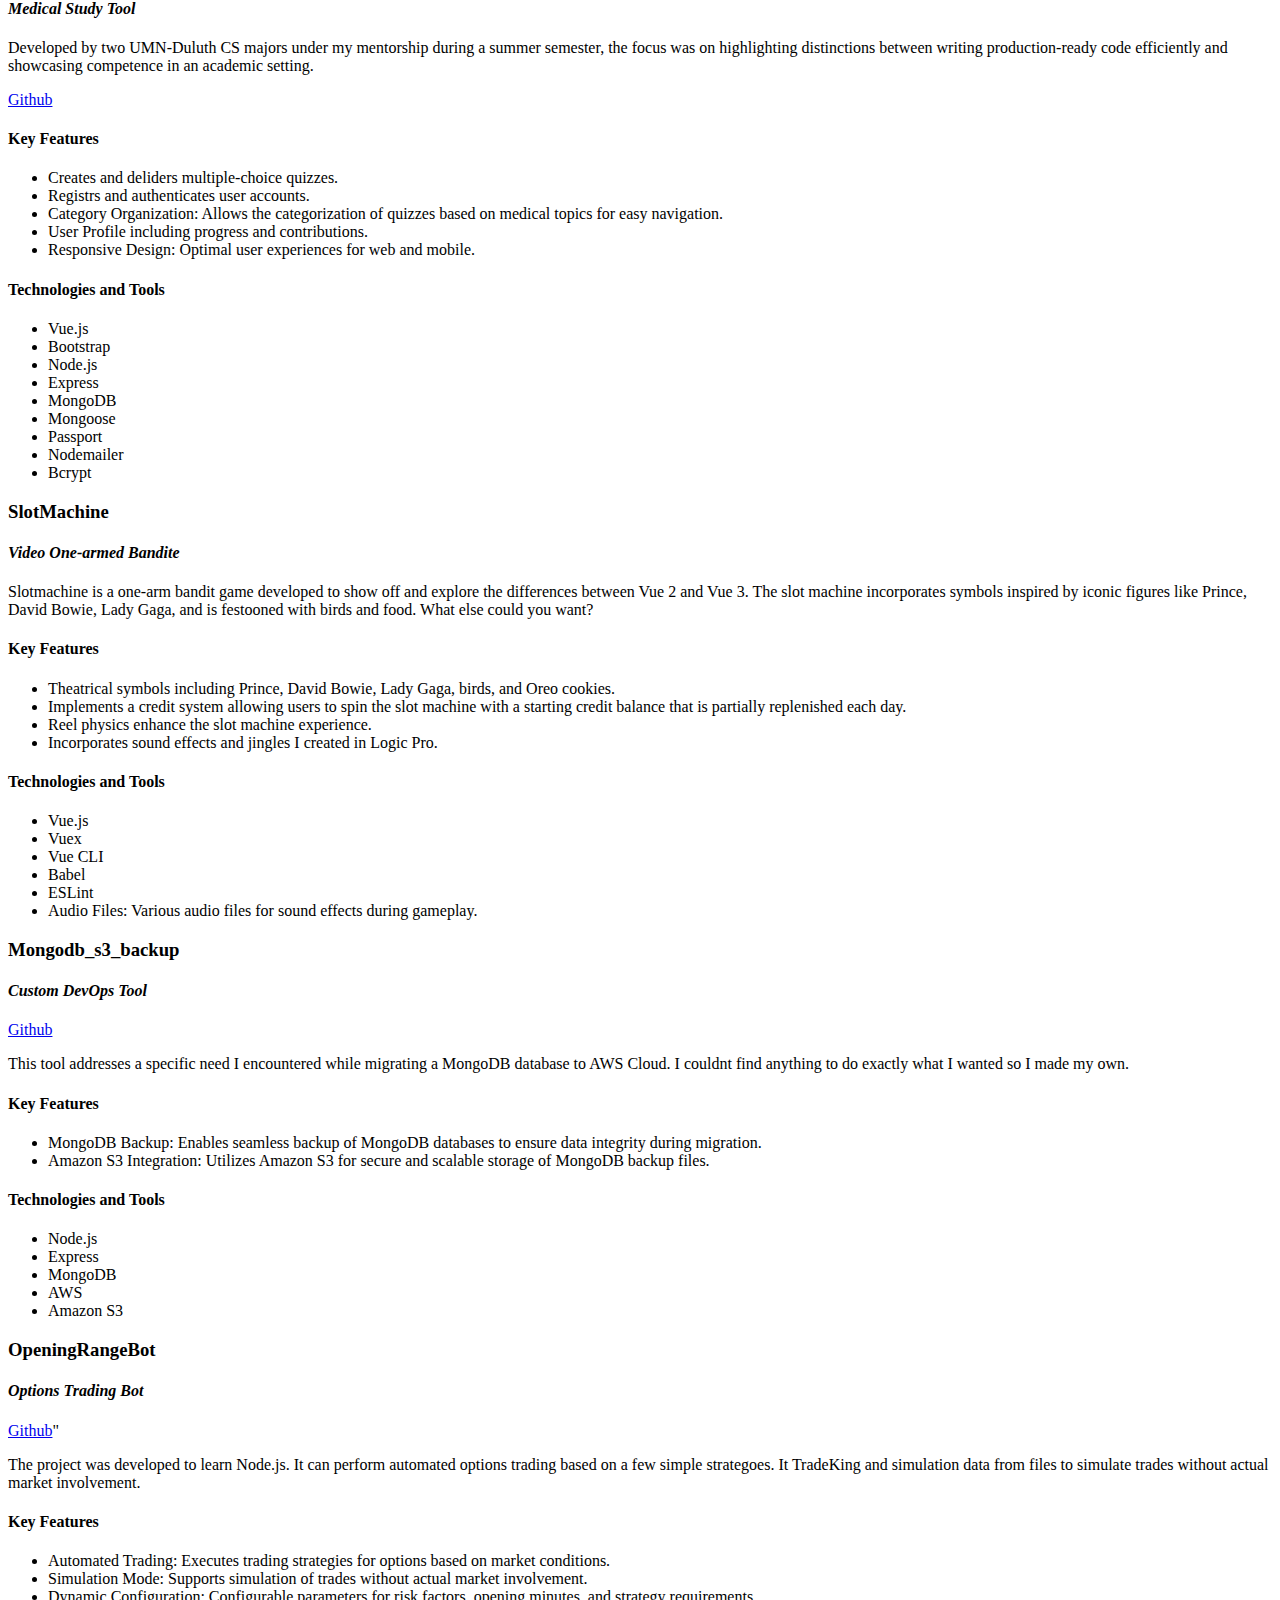
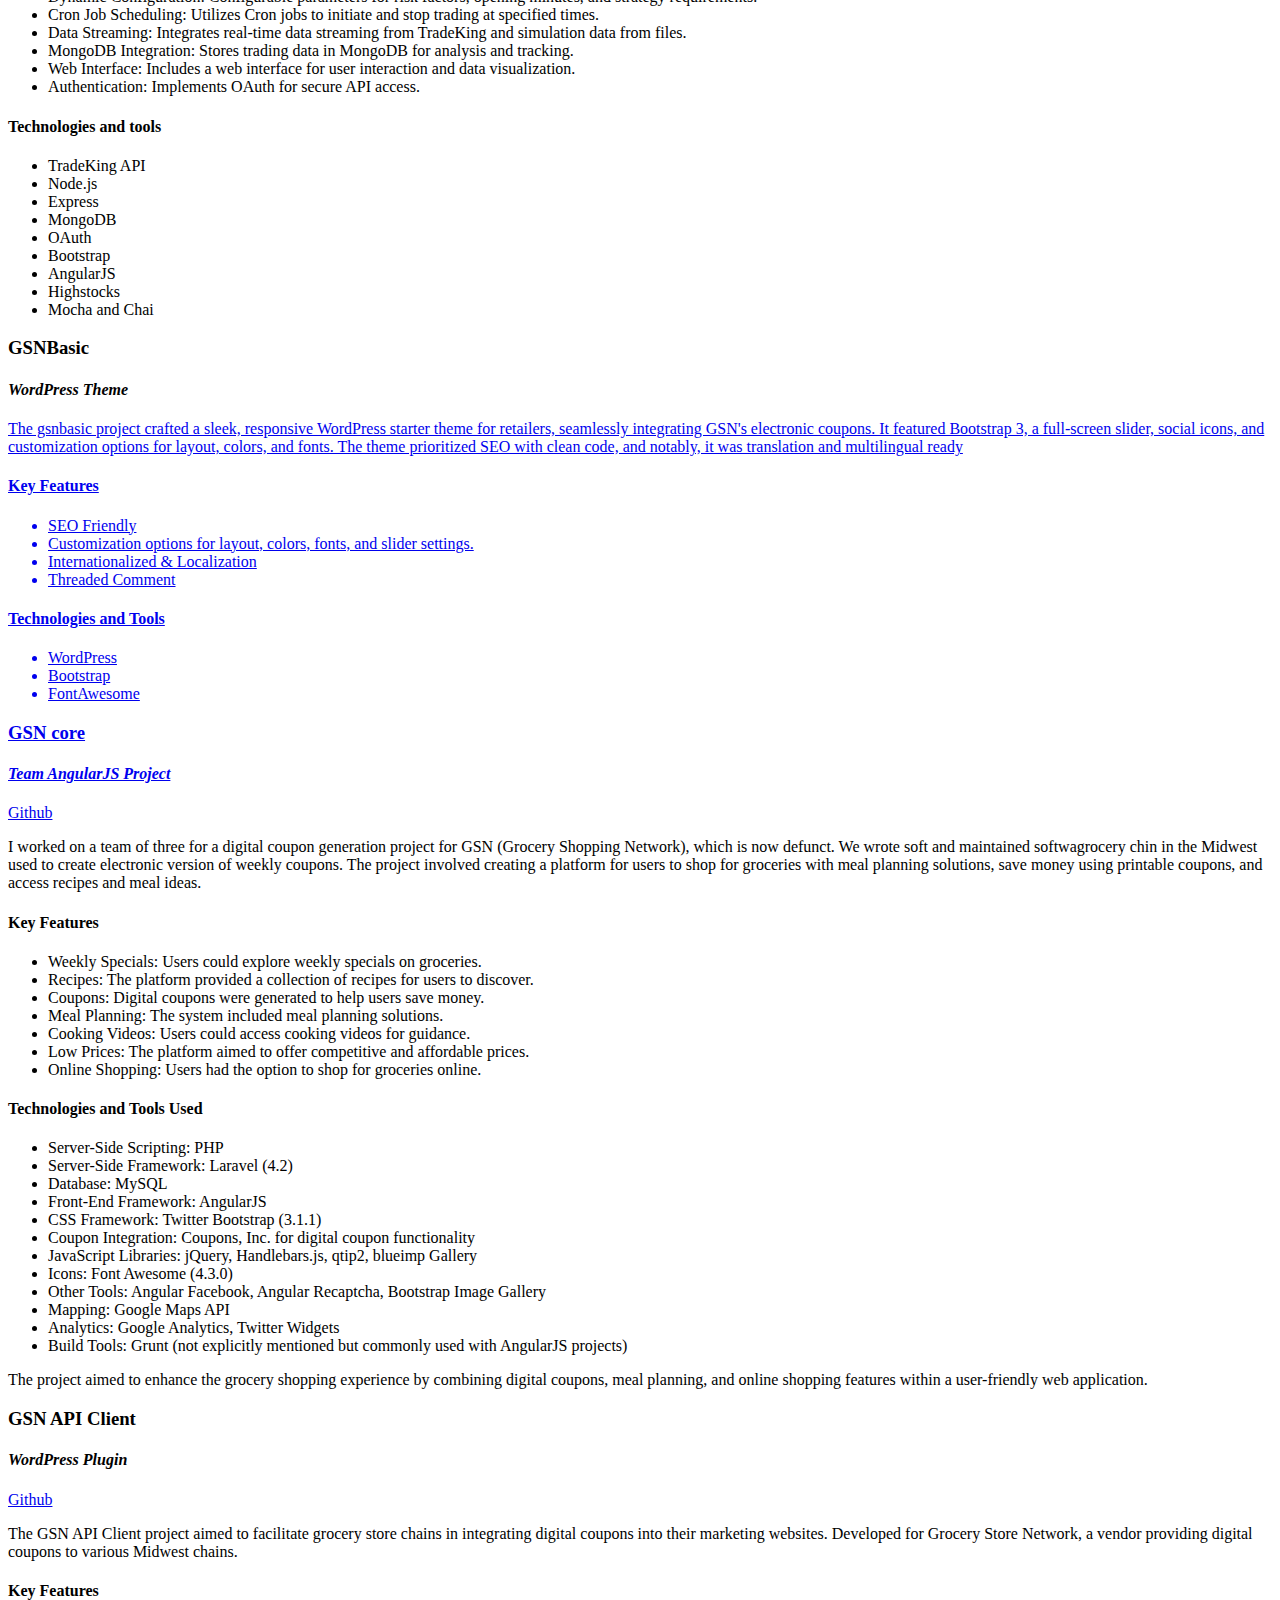
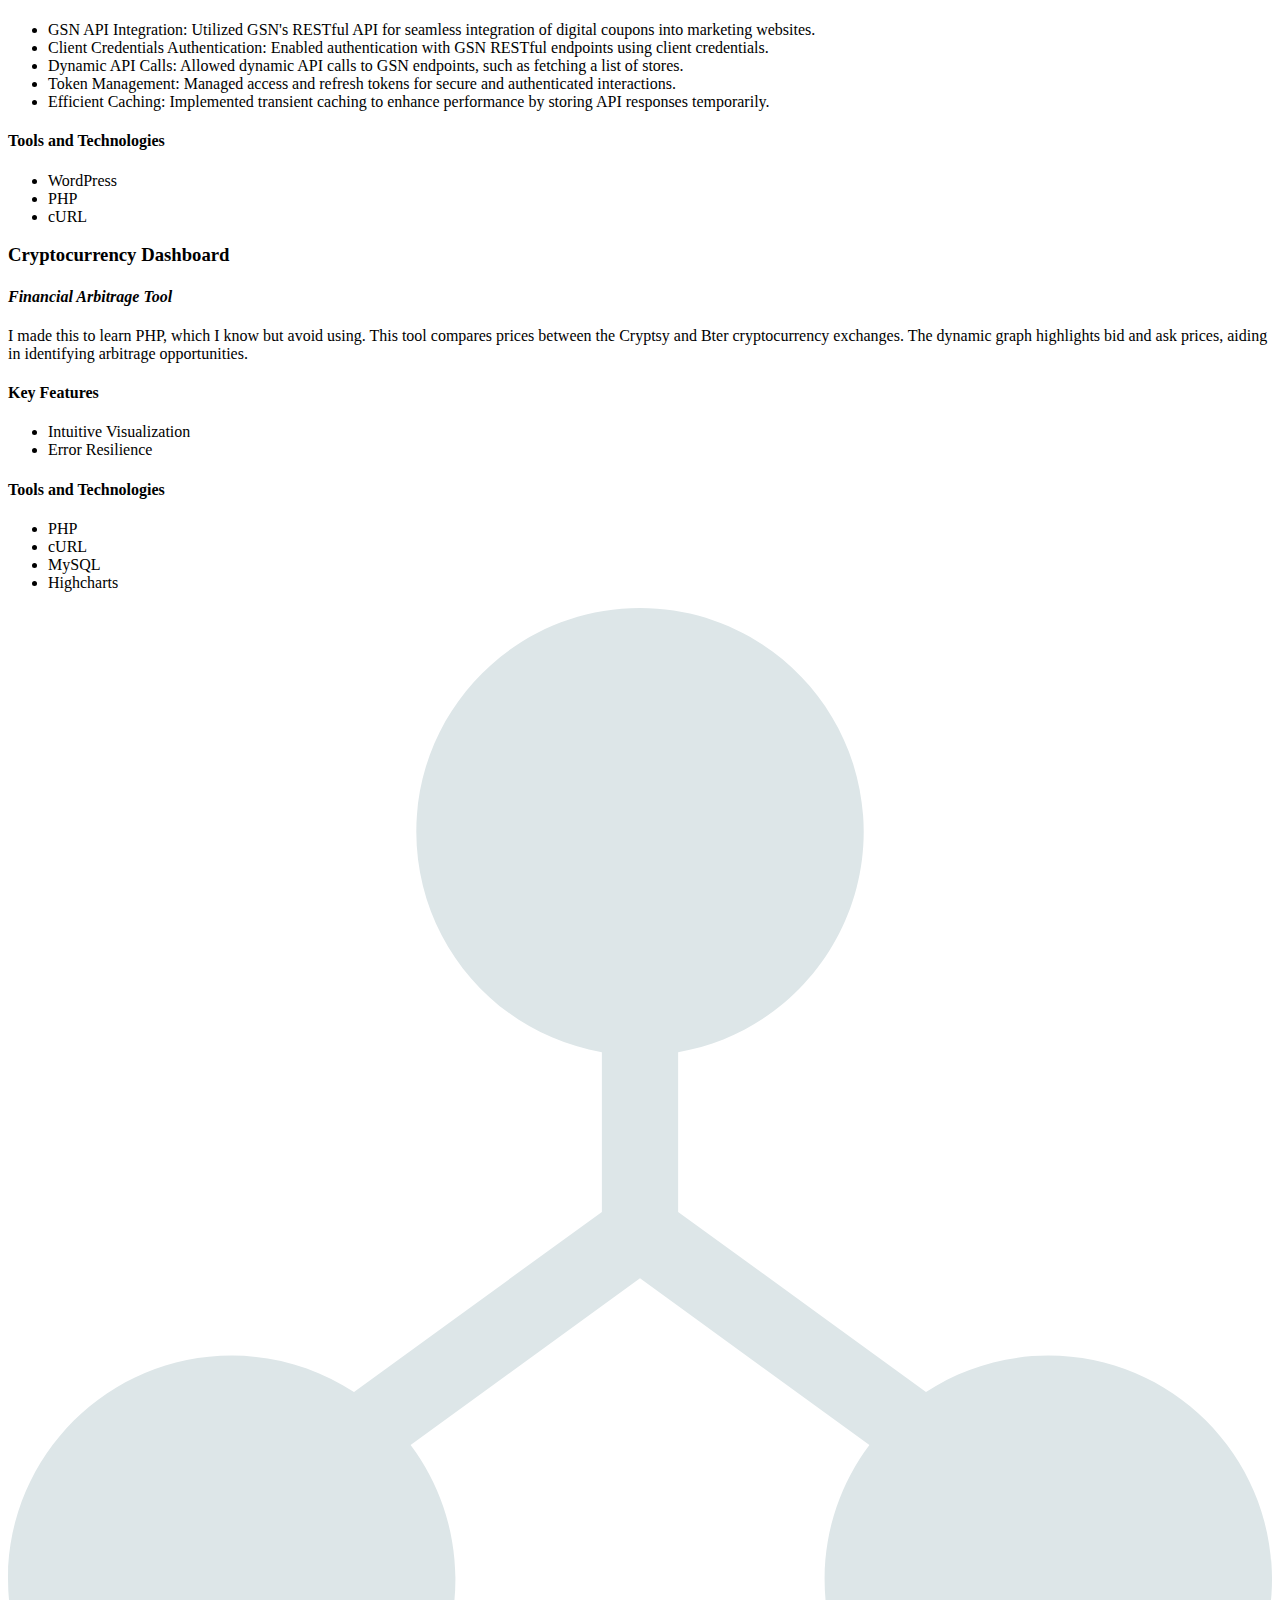
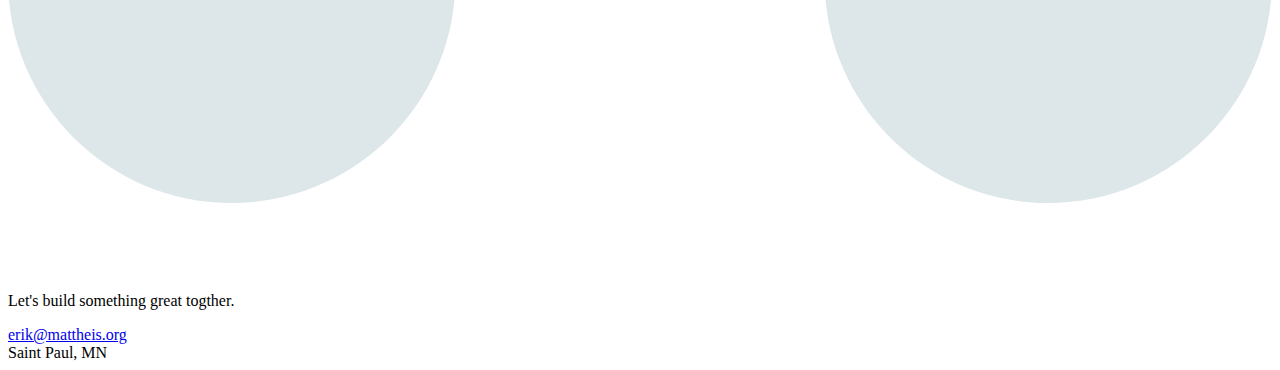
==== commit fed6113d: "text edits" ====
--- a/app/index.html
+++ b/app/index.html
@@ -603,11 +603,9 @@
               <a class="github"
                  href="https://github.com/erikmattheis/OpeningRangeBot/">Github</a>"
 
-              <p class="description">The project is an options trading bot named "OpeningRangeBot," developed for
-                learning purposes using Node.js. It facilitates automated options trading based on specified strategies.
-                The OpeningRangeBot project is an automated trading bot designed to execute options trading strategies
-                based on market conditions. It utilizes real-time data streaming from TradeKing and simulation data from
-                files to simulate trades without actual market involvement. </p>
+              <p class="description">The project was developed to learn Node.js. It can perform automated options
+                trading based on a few simple strategoes. It TradeKing and simulation data from files to simulate trades
+                without actual market involvement. </p>
 
               <h4>Key Features</h4>
 
@@ -632,398 +630,240 @@
               <h4>Technologies and tools</h4>
 
               <ul>
-                <li class="list-item checked">Node.js: Platform used for server-side JavaScript execution.</li>
-                <li class="list-item checked">Express: Web application framework for Node.js, used for building the
-                  server. </li>
-                <li class="list-item checked">MongoDB: Database for storing trading data.</li>
-                <li class="list-item checked">Cron: Job scheduler for time-based task automation.</li>
-                <li class="list-item checked">OAuth: Authentication protocol for secure API access.</li>
-                <li class="list-item checked">Mocha and Chai: Testing frameworks for ensuring code reliability.</li>
-                <li class="list-item checked">Bootstrap: Front-end framework for web interface design.</li>
-                <li class="list-item checked">AngularJS: JavaScript framework for dynamic web applications.</li>
-                <li class="list-item checked">Highstock: JavaScript library for interactive financial charts.</li>
-              </ul>
-
-              <p>The project demonstrates proficiency in Node.js, asynchronous programming, data streaming, and
-                integrates various tools to create a functional options trading bot.</p>
-
-            </div>
-
-          </div>
-
-          <div class="topic">
-
-            <div class="portfolio-card">
-
-              <h3>DS-foundation</h3>
-
-              <h4><em>Foundation CSS Framework</em></h4>
-              <a class="github"
-                 href="https://github.com/erikmattheis/ds-foundation">
-                </button>
-
-                <p class="description">The ds-cdn project facilitated GSN clients using the Foundation CSS Framework in
-                  seamlessly incorporating GSN's digital products into their websites.</p>
+                <li class="list-item checked">TradeKing API</li>
+                <li class="list-item checked">Node.js</li>
+                <li class="list-item checked">Express</li>
+                <li class="list-item checked">MongoDB</li>
+                <li class="list-item checked">OAuth</li>
+                <li class="list-item checked">Bootstrap</li>
+                <li class="list-item dim">AngularJS</li>
+                <li class="list-item dim">Highstocks</li>
+                <li class="list-item dim">Mocha and Chai</li>
+              </ul </div>
+
+            </div>
+
+            <div class="topic">
+
+              <div class="portfolio-card">
+
+                <h3>GSNBasic</h3>
+
+                <h4><em>WordPress Theme</em></h4>
+                <a class="github"
+                   href="https://github.com/erikmattheis/wp-skeleton/tree/master/content/themes/gsn-theme-basic">
+                  </button>
+
+                  <p class="description"> The gsnbasic project crafted a sleek, responsive WordPress starter theme for
+                    retailers, seamlessly integrating GSN's electronic coupons. It featured Bootstrap 3, a full-screen
+                    slider, social icons, and customization options for layout, colors, and fonts. The theme prioritized
+                    SEO with clean code, and notably, it was translation and multilingual ready </p>
+
+                  <h4>Key Features</h4>
+
+                  <ul>
+                    <li class="list-item">SEO Friendly</li>
+                    <li class="list-item">Customization options for layout, colors, fonts, and slider settings.</li>
+                    <li class="list-item">Internationalized & Localization</li>
+                    <li class="list-item">Threaded Comment</li>
+                  </ul>
+
+                  <h4>Technologies and Tools</h4>
+
+                  <ul>
+                    <li class="list-item">WordPress</li>
+                    <li class="list-item">Bootstrap</li>
+                    <li class="list-item">FontAwesome</li>
+                  </ul>
+
+              </div>
+
+            </div>
+
+            <div class="topic">
+
+              <div class="portfolio-card">
+
+                <h3>GSN core</h3>
+
+                <h4><em>Team AngularJS Project</em></h4>
+                <a class="github"
+                   href="https://github.com/erikmattheis/gsncore">Github</a>
+
+                <p class="description"> I worked on a team of three for a digital coupon generation project for GSN
+                  (Grocery Shopping Network), which is now defunct. We wrote soft and maintained softwagrocery chin in
+                  the Midwest used to create electronic version of weekly coupons. The project involved creating a
+                  platform for users to shop for groceries with meal planning solutions, save money using printable
+                  coupons, and access recipes and meal ideas. </p>
 
                 <h4>Key Features</h4>
 
                 <ul>
-                  <li class="list-item">Proxy Server: Included a proxy server to handle requests to
-                    'http://clientapix.gsn2.com/api/v1' and streamline communication.</li>
-                  <li class="list-item">Static File Access: Ensured static file access for asset folders.</li>
-                  <li class="list-item">HTML Rendering: Rendered HTML content for various paths, handling customization
-                    based on chainId. </li>
-                  <li class="list-item">Dynamic Port Allocation: Dynamically allocated ports based on the provided
-                    chainId for multiple instances.</li>
-                  <li class="list-item">AngularJS Module: Utilized an AngularJS module named 'storeApp' for enhanced
-                    client-side functionality.</li>
-                  <li class="list-item">Route Configuration: Configured routes for different paths, each associated with
-                    a specific template URL.</li>
-                  <li class="list-item">Template Engine: Used EJS (Embedded JavaScript) as a template engine for
-                    rendering HTML files. </li>
-                  <li class="list-item">Server Start-Up: Initiated Express servers for each chainId, each on a different
-                    port.</li>
-                  <li class="list-item">Captcha Integration: Included captcha functionality for form submissions,
-                    enhancing security. </li>
-                  <li class="list-item">Email Templating: Utilized email templates for contact form submissions,
-                    providing a structured email message.</li>
-                  <li class="list-item">Client-Side Configurations: Adjusted client-side configurations, including
-                    disabling the theme and setting default mobile list view.</li>
+                  <li class="list-item">Weekly Specials: Users could explore weekly specials on groceries.</li>
+                  <li class="list-item">Recipes: The platform provided a collection of recipes for users to discover.
+                  </li>
+                  <li class="list-item">Coupons: Digital coupons were generated to help users save money.</li>
+                  <li class="list-item">Meal Planning: The system included meal planning solutions.</li>
+                  <li class="list-item">Cooking Videos: Users could access cooking videos for guidance.</li>
+                  <li class="list-item">Low Prices: The platform aimed to offer competitive and affordable prices.</li>
+                  <li class="list-item">Online Shopping: Users had the option to shop for groceries online.</li>
                 </ul>
 
-                <h4>Technologies and Tools</h4>
+                <h4>Technologies and Tools Used</h4>
 
                 <ul>
-                  <li class="list-item">Node.js: Platform used for server-side JavaScript execution.</li>
-                  <li class="list-item">Express: Web application framework for Node.js, used for building the proxy
-                    server and serving HTML files.</li>
-                  <li class="list-item">AngularJS: JavaScript-based front-end framework, employed for building the
-                    'storeApp' module and configuring routes.</li>
-                  <li class="list-item">Gulp: Task runner used for automating tasks like testing and building.</li>
-                  <li class="list-item">EJS (Embedded JavaScript): Template engine utilized for rendering HTML content.
-                  </li>
-                  <li class="list-item">Git: Version control system used for managing the project.</li>
-                  <li class="list-item">Bootstrap: Front-end framework employed for responsive design.</li>
-                  <li class="list-item">jQuery: JavaScript library used for simplifying client-side scripting.</li>
-                  <li class="list-item">Body-Parser: Middleware for handling HTTP POST requests.</li>
-                  <li class="list-item">Method-Override: Middleware for HTTP method override support.</li>
-                  <li class="list-item">Request: Simplified HTTP request client.</li>
-                  <li class="list-item">File System (fs): Module in Node.js used for handling file-related operations.
-                  </li>
-                  <li class="list-item">URL Module: Module in Node.js used for parsing and formatting URLs.</li>
-                  <li class="list-item">HTTP Module: Module in Node.js used for creating HTTP servers.</li>
+                  <li class="list-item">Server-Side Scripting: PHP</li>
+                  <li class="list-item">Server-Side Framework: Laravel (4.2)</li>
+                  <li class="list-item">Database: MySQL</li>
+                  <li class="list-item">Front-End Framework: AngularJS</li>
+                  <li class="list-item">CSS Framework: Twitter Bootstrap (3.1.1)</li>
+                  <li class="list-item">Coupon Integration: Coupons, Inc. for digital coupon functionality</li>
+                  <li class="list-item">JavaScript Libraries: jQuery, Handlebars.js, qtip2, blueimp Gallery</li>
+                  <li class="list-item">Icons: Font Awesome (4.3.0)</li>
+                  <li class="list-item">Other Tools: Angular Facebook, Angular Recaptcha, Bootstrap Image Gallery</li>
+                  <li class="list-item">Mapping: Google Maps API</li>
+                  <li class="list-item">Analytics: Google Analytics, Twitter Widgets</li>
+                  <li class="list-item">Build Tools: Grunt (not explicitly mentioned but commonly used with AngularJS
+                    projects)</li>
                 </ul>
 
-                <p>The DS-Foundation project aimed to streamline the integration of GSN's digital products into websites
-                  using the Foundation CSS Framework, providing clients with an efficient solution for incorporating GSN
-                  functionalities.</p>
-
-            </div>
-
-          </div>
-
-          <div class="topic">
-
-            <div class="portfolio-card">
-
-              <h3>GSNBasic</h3>
-
-              <h4><em>WordPress Theme</em></h4>
-              <a class="github"
-                 href="https://github.com/erikmattheis/wp-skeleton/tree/master/content/themes/gsn-theme-basic">
-                </button>
-
-                <p class="description"> The gsnbasic project involved creating a generic WordPress starter theme that
-                  incorporated GSN's electronic coupon products. The theme, named gsnbasic, was designed to be clean,
-                  minimal, and responsive, catering to retailers. It utilized Bootstrap 3 for mobile and tablet
-                  friendliness, included a full-screen slider, social icon integration, author bio, popular posts
-                  widget, and an improved category widget. The theme adhered to the latest web standards such as HTML5
-                  and CSS3, ensuring SEO friendliness through clean code and structure. It provided numerous theme
-                  options for layout, colors, fonts, slider settings, and more. Additionally, gsnbasic was translation
-                  and multilingual ready, available in various languages. </p>
+                <p>The project aimed to enhance the grocery shopping experience by combining digital coupons, meal
+                  planning, and online shopping features within a user-friendly web application.</p>
+
+              </div>
+
+            </div>
+
+            <div class="topic">
+
+              <div class="portfolio-card">
+
+                <h3>GSN API Client</h3>
+
+                <h4><em>WordPress Plugin</em></h4>
+                <a class="github"
+                   href="https://github.com/erikmattheis/gsn-api-client">Github</a>
+
+                <p class="description">The GSN API Client project aimed to facilitate grocery store chains in
+                  integrating digital coupons into their marketing websites. Developed for Grocery Store Network, a
+                  vendor providing digital coupons to various Midwest chains.</p>
 
                 <h4>Key Features</h4>
 
                 <ul>
-                  <li class="list-item">Bootstrap 3 Integration: Utilized Bootstrap 3 for a responsive design.</li>
-                  <li class="list-item">Unlimited Color Variations: Users could customize the theme with unlimited color
-                    options.</li>
-                  <li class="list-item">SEO Friendly: Clean structure and codebase for search engine optimization.</li>
-                  <li class="list-item">Theme Options: Customization options for layout, colors, fonts, and slider
-                    settings.</li>
-                  <li class="list-item">Image-Centric Approach: Focused on an image-centric design.</li>
-                  <li class="list-item">Internationalized & Localization: Translation and multilingual ready, supporting
-                    multiple languages. </li>
-                  <li class="list-item">Drop-down Menu: Included a drop-down menu for navigation.</li>
-                  <li class="list-item">Cross-Browser Compatibility: Ensured compatibility across different web
-                    browsers.</li>
-                  <li class="list-item">Threaded Comments: Supported threaded comments for discussions.</li>
-                  <li class="list-item">Gravatar Ready: Integrated Gravatar for user avatars.</li>
-                  <li class="list-item">Featured Slider: Featured slider for showcasing important content.</li>
-                  <li class="list-item">Font Awesome Icons: Used Font Awesome icons for enhanced visuals.</li>
+                  <li class="list-item">GSN API Integration: Utilized GSN's RESTful API for seamless integration of
+                    digital coupons into marketing websites.</li>
+                  <li class="list-item">Client Credentials Authentication: Enabled authentication with GSN RESTful
+                    endpoints using client credentials.</li>
+                  <li class="list-item">Dynamic API Calls: Allowed dynamic API calls to GSN endpoints, such as fetching
+                    a list of stores. </li>
+                  <li class="list-item">Token Management: Managed access and refresh tokens for secure and authenticated
+                    interactions. </li>
+                  <li class="list-item">Efficient Caching: Implemented transient caching to enhance performance by
+                    storing API responses temporarily.</li>
                 </ul>
 
-                <h4>Technologies and Tools Used</h4>
+                <h4>Tools and Technologies</h4>
 
                 <ul>
-                  <li class="list-item">WordPress: Used as a Git submodule in `/htdocs/`.</li>
-                  <li class="list-item">Bootstrap 3: Integrated for a responsive design.</li>
-                  <li class="list-item">FontAwesome: Used for the integration of Font Awesome icons.</li>
-                  <li class="list-item">WP-Bootstrap-NavWalker: Utilized for navigation menu functionality.</li>
-                  <li class="list-item">Options Framework by WP Theming: Provided a framework for theme options.</li>
-                  <li class="list-item">FlexSlider by WooThemes: Integrated for the featured slider.</li>
-                  <li class="list-item">HTML5 and CSS3: Implemented the latest web standards for a modern design.</li>
-                  <li class="list-item">Git: Version control for managing the project.</li>
-                  <li class="list-item">Deployment: Included deployment instructions for setting up and updating the
-                    theme.</li>
+                  <li class="list-item">WordPress</li>
+                  <li class="list-item">PHP</li>
+                  <li class="list-item">cURL</li>
                 </ul>
 
-            </div>
-
-          </div>
-
-          <div class="topic">
-
-            <div class="portfolio-card">
-
-              <h3>GSN core</h3>
-
-              <h4><em>Team AngularJS Project</em></h4>
-              <a class="github"
-                 href="https://github.com/erikmattheis/gsncore">Github</a>
-
-              <p class="description"> I worked on a team of three for a digital coupon generation project for GSN
-                (Grocery Shopping Network), which is now defunct. We wrote soft and maintained softwagrocery chin in the
-                Midwest used to create electronic version of weekly coupons. The project involved creating a platform
-                for users to shop for groceries with meal planning solutions, save money using printable coupons, and
-                access recipes and meal ideas. </p>
-
-              <h4>Key Features</h4>
-
-              <ul>
-                <li class="list-item">Weekly Specials: Users could explore weekly specials on groceries.</li>
-                <li class="list-item">Recipes: The platform provided a collection of recipes for users to discover.</li>
-                <li class="list-item">Coupons: Digital coupons were generated to help users save money.</li>
-                <li class="list-item">Meal Planning: The system included meal planning solutions.</li>
-                <li class="list-item">Cooking Videos: Users could access cooking videos for guidance.</li>
-                <li class="list-item">Low Prices: The platform aimed to offer competitive and affordable prices.</li>
-                <li class="list-item">Online Shopping: Users had the option to shop for groceries online.</li>
-              </ul>
-
-              <h4>Technologies and Tools Used</h4>
-
-              <ul>
-                <li class="list-item">Server-Side Scripting: PHP</li>
-                <li class="list-item">Server-Side Framework: Laravel (4.2)</li>
-                <li class="list-item">Database: MySQL</li>
-                <li class="list-item">Front-End Framework: AngularJS</li>
-                <li class="list-item">CSS Framework: Twitter Bootstrap (3.1.1)</li>
-                <li class="list-item">Coupon Integration: Coupons, Inc. for digital coupon functionality</li>
-                <li class="list-item">JavaScript Libraries: jQuery, Handlebars.js, qtip2, blueimp Gallery</li>
-                <li class="list-item">Icons: Font Awesome (4.3.0)</li>
-                <li class="list-item">Other Tools: Angular Facebook, Angular Recaptcha, Bootstrap Image Gallery</li>
-                <li class="list-item">Mapping: Google Maps API</li>
-                <li class="list-item">Analytics: Google Analytics, Twitter Widgets</li>
-                <li class="list-item">Build Tools: Grunt (not explicitly mentioned but commonly used with AngularJS
-                  projects)</li>
-              </ul>
-
-              <p>The project aimed to enhance the grocery shopping experience by combining digital coupons, meal
-                planning, and online shopping features within a user-friendly web application.</p>
-
-            </div>
-
-          </div>
-
-          <div class="topic">
-
-            <div class="portfolio-card">
-
-              <h3>GSN API Client</h3>
-
-              <h4><em>WordPress Plugin</em></h4>
-              <a class="github"
-                 href="https://github.com/erikmattheis/gsn-api-client">Github</a>
-
-              <p class="description">The GSN API Client project aimed to facilitate grocery store chains in integrating
-                digital coupons into their marketing websites. Developed for Grocery Store Network, a vendor providing
-                digital coupons to various Midwest chains.</p>
-
-              <h4>Key Features</h4>
-
-              <ul>
-                <li class="list-item">GSN API Integration: Utilized GSN's RESTful API for seamless integration of
-                  digital coupons into marketing websites.</li>
-                <li class="list-item">Client Credentials Authentication: Enabled authentication with GSN RESTful
-                  endpoints using client credentials.</li>
-                <li class="list-item">Dynamic API Calls: Allowed dynamic API calls to GSN endpoints, such as fetching a
-                  list of stores. </li>
-                <li class="list-item">Token Management: Managed access and refresh tokens for secure and authenticated
-                  interactions. </li>
-                <li class="list-item">Efficient Caching: Implemented transient caching to enhance performance by storing
-                  API responses temporarily.</li>
-              </ul>
-
-              <h4>Tools and Technologies</h4>
-
-              <ul>
-                <li class="list-item">WordPress: Developed as a WordPress plugin for seamless integration with marketing
-                  sites.</li>
-                <li class="list-item">PHP: Utilized PHP for server-side scripting and interaction with GSN's RESTful
-                  API.</li>
-                <li class="list-item">CURL: Leveraged cURL library for making HTTP requests to GSN's API endpoints.</li>
-                <li class="list-item">JSON: Utilized JSON for data exchange between the plugin and GSN's API.</li>
-              </ul>
-
-            </div>
-
-          </div>
-
-          <div class="topic">
-
-            <div class="portfolio-card">
-
-              <h3>EJM Add Search Form</h3>
-
-              <h4><em>WordPress Plugin</em></h4>
-
-              <p class="description"> I developed the EJM Add Search Form WordPress plugin to enhance most WordPress
-                themes by adding a search form, particularly beneficial for themes lacking this feature. Aimed at
-                non-coders and users with a penchant for theme customization, this plugin seamlessly inserts a search
-                form into the specified HTML element, providing an effortless solution for improved search
-                functionality. </p>
-
-              <h4>Key Features</h4>
-
-              <ul>
-                <li class="list-item">Dynamic Search Form: Inserts a search form into the specified HTML element,
-                  enhancing search functionality.</li>
-                <li class="list-item">Customizable Search Form: Allows users to customize the search form by specifying
-                  the HTML element and CSS class.</li>
-                <li class="list-item">Responsive Design: Ensures a responsive design for optimal viewing on various
-                  devices.</li>
-                <li class="list-item">Easy Integration: Seamlessly integrates with most WordPress themes.</li>
-              </ul>
-
-              <h4>Tools and Technologies</h4>
-
-              <ul>
-                <li class="list-item">WordPress: Developed as a WordPress plugin for seamless integration with various
-                  themes.</li>
-                <li class="list-item">PHP: Utilized PHP for server-side scripting, creating dynamic functionalities
-                  within the WordPress environment.</li>
-                <li class="list-item">jQuery: Integrated jQuery to ensure the availability of the library and enhance
-                  the plugin's responsiveness.</li>
-                <li class="list-item">WordPress Admin Menu: Leveraged the WordPress admin menu for users to easily
-                  access and configure plugin settings.</li>
-                <li class="list-item">HTML/CSS/JavaScript: Employed a combination of these technologies for effective
-                  frontend and dynamic manipulation of the search form.</li>
-              </ul>
-
-            </div>
-
-          </div>
-
-          <div class="topic">
-
-            <div class="portfolio-card">
-
-              <h3>Cryptocurrency Dashboard</h3>
-
-              <h4><em>Financial Arbitrage Tool</em></h4>
-
-              <p class="description"> I developed a sophisticated Cryptocurrency Price Comparison Dashboard to analyze
-                and visualize bid and ask prices across different exchanges, with a focus on Cryptsy and Bter. The
-                dynamic graph provides a clear representation of market trends, aiding in the identification of
-                potential arbitrage opportunities. Robust error handling, database integration, and a user-friendly
-                interface ensure accessibility for a diverse audience. </p>
-
-              <h4>Key Features</h4>
-
-              <ul>
-                <li class="list-item">Intuitive Visualization: The dashboard offers an easy-to-interpret graph of bid
-                  and ask prices, enabling market analysis.</li>
-                <li class="list-item">Users compare cryptocurrency prices between different exchanges</li>
-                <li class="list-item">Error Resilience: Implemented strong error handling and retry logic for API calls,
-                  ensuring data reliability.</li>
-                <li class="list-item">Database Integration: MySQL is used for storage and retrieval of real-time market
-                  data, supporting historical tracking.</li>
-              </ul>
-
-              <h4>Tools and Technologies</h4>
-
-              <ul>
-                <li class="list-item">PHP:Dynamic server-side scripting for responsive dashboard development.</li>
-                <li class="list-item">cURL: Interaction with Cryptsy and Bter APIs for real-time market data retrieval.
-                </li>
-                <li class="list-item">MySQL: Integrated a secure database solution for efficient data management.</li>
-                <li class="list-item">Highcharts Implemented for visually appealing and interactive graph displays.</li>
-                <li class="list-item"></li>
-                <li class="list-item">HTML/CSS/JavaScript: Crafting a user-friendly and responsive web interface for a
-                  sophisticated user experience.</li>
-              </ul>
-
-            </div>
-
-          </div>
-          <!-- ai prompt  [Briefly describe the project in a concise and efficient manner.] [and list key features]
+              </div>
+
+            </div>
+
+            <div class="topic">
+
+              <div class="portfolio-card">
+
+                <h3>Cryptocurrency Dashboard</h3>
+
+                <h4><em>Financial Arbitrage Tool</em></h4>
+
+                <p class="description">I made this to learn PHP, which I know but avoid using. This tool compares prices
+                  between the Cryptsy and Bter cryptocurrency exchanges. The dynamic graph highlights bid and ask
+                  prices, aiding in identifying arbitrage opportunities.</p>
+
+                <h4>Key Features</h4>
+
+                <ul>
+                  <li class="list-item">Intuitive Visualization</li>
+                  <li class="list-item">Error Resilience</li>
+                </ul>
+
+                <h4>Tools and Technologies</h4>
+
+                <ul>
+                  <li class="list-item">PHP</li>
+                  <li class="list-item">cURL</li>
+                  <li class="list-item">MySQL</li>
+                  <li class="list-item">Highcharts</li>
+                </ul>
+
+              </div>
+
+            </div>
+            <!-- ai prompt  [Briefly describe the project in a concise and efficient manner.] [and list key features]
           [and list technologies and tools used]
           -->
 
+          </div>
+
         </div>
 
       </div>
 
+      <div class="small graphic">
+
+        <svg class="header animated blurred2 dur04"
+             xmlns="http://www.w3.org/2000/svg"
+             xmlns:xlink="http://www.w3.org/1999/xlink"
+             xml:space="preserve"
+             version="1.1"
+             viewBox="0 0 706.1 706.1"
+             fill="#DDE6E8">
+          <g>
+            <path
+                  d="M353.05 0c69.02,0 124.97,55.95 124.97,124.97 0,60.82 -43.88,112.89 -103.67,123.15l0 89.24 138.46 100.6c19.64,-12.85 43.11,-20.32 68.32,-20.32 69.02,0 124.97,55.96 124.97,124.97 0,69.01 -55.95,124.97 -124.97,124.97 -69.01,0 -124.96,-55.96 -124.96,-124.97 0,-28.16 9.31,-54.15 25.04,-75.05l-128.16 -93.11 -128.15 93.11c15.72,20.9 25.04,46.89 25.04,75.05 0,69.01 -55.95,124.97 -124.97,124.97 -69.01,0 -124.96,-55.96 -124.96,-124.97 0,-69.01 55.95,-124.97 124.96,-124.97 25.22,0 48.69,7.47 68.32,20.32l138.47 -100.6 0 -89.24c-59.8,-10.26 -103.67,-62.33 -103.67,-123.15 0,-69.02 55.95,-124.97 124.96,-124.97z" />
+          </g>
+
+        </svg>
+
+      </div>
+
+      <footer class="header animated dur06 blurred2"
+              style="z-index: 2">
+
+        <p class="slide2">Let's build something great togther.</p>
+        <a class="slide2 mail"
+           href="mailto:erik@mattheis.org"> erik@mattheis.org </a>
+
+        <div class="slide2">Saint Paul, MN
+
+        </div>
+      </footer>
+
     </div>
 
-    <div class="small graphic">
-
-      <svg class="header animated blurred2 dur04"
-           xmlns="http://www.w3.org/2000/svg"
-           xmlns:xlink="http://www.w3.org/1999/xlink"
-           xml:space="preserve"
-           version="1.1"
-           viewBox="0 0 706.1 706.1"
-           fill="#DDE6E8">
-        <g>
-          <path
-                d="M353.05 0c69.02,0 124.97,55.95 124.97,124.97 0,60.82 -43.88,112.89 -103.67,123.15l0 89.24 138.46 100.6c19.64,-12.85 43.11,-20.32 68.32,-20.32 69.02,0 124.97,55.96 124.97,124.97 0,69.01 -55.95,124.97 -124.97,124.97 -69.01,0 -124.96,-55.96 -124.96,-124.97 0,-28.16 9.31,-54.15 25.04,-75.05l-128.16 -93.11 -128.15 93.11c15.72,20.9 25.04,46.89 25.04,75.05 0,69.01 -55.95,124.97 -124.97,124.97 -69.01,0 -124.96,-55.96 -124.96,-124.97 0,-69.01 55.95,-124.97 124.96,-124.97 25.22,0 48.69,7.47 68.32,20.32l138.47 -100.6 0 -89.24c-59.8,-10.26 -103.67,-62.33 -103.67,-123.15 0,-69.02 55.95,-124.97 124.96,-124.97z" />
-        </g>
-
-      </svg>
-
-    </div>
-
-    <footer class="header animated dur06 blurred2"
-            style="z-index: 2">
-
-      <p class="slide2">Let's build something great togther.</p>
-      <a class="slide2 mail"
-         href="mailto:erik@mattheis.org"> erik@mattheis.org </a>
-
-      <div class="slide2">Saint Paul, MN
-
-      </div>
-    </footer>
-
-  </div>
-
-  <script type="module"
-          src="/main.js"></script>
-  <!-- Google tag (gtag.js) -->
-
-  <script async
-          src="https://www.googletagmanager.com/gtag/js?id=G-ZEP8V7LPC9"></script>
-
-  <script>
-    window.dataLayer = window.dataLayer || [];
-    function gtag() {
-      dataLayer.push(arguments);
-    }
-    gtag('js', new Date());
-
-    gtag('config', 'G-ZEP8V7LPC9');
-  </script>
+    <script type="module"
+            src="/main.js"></script>
+    <!-- Google tag (gtag.js) -->
+
+    <script async
+            src="https://www.googletagmanager.com/gtag/js?id=G-ZEP8V7LPC9"></script>
+
+    <script>
+      window.dataLayer = window.dataLayer || [];
+      function gtag() {
+        dataLayer.push(arguments);
+      }
+      gtag('js', new Date());
+
+      gtag('config', 'G-ZEP8V7LPC9');
+    </script>
 
 </body>
 
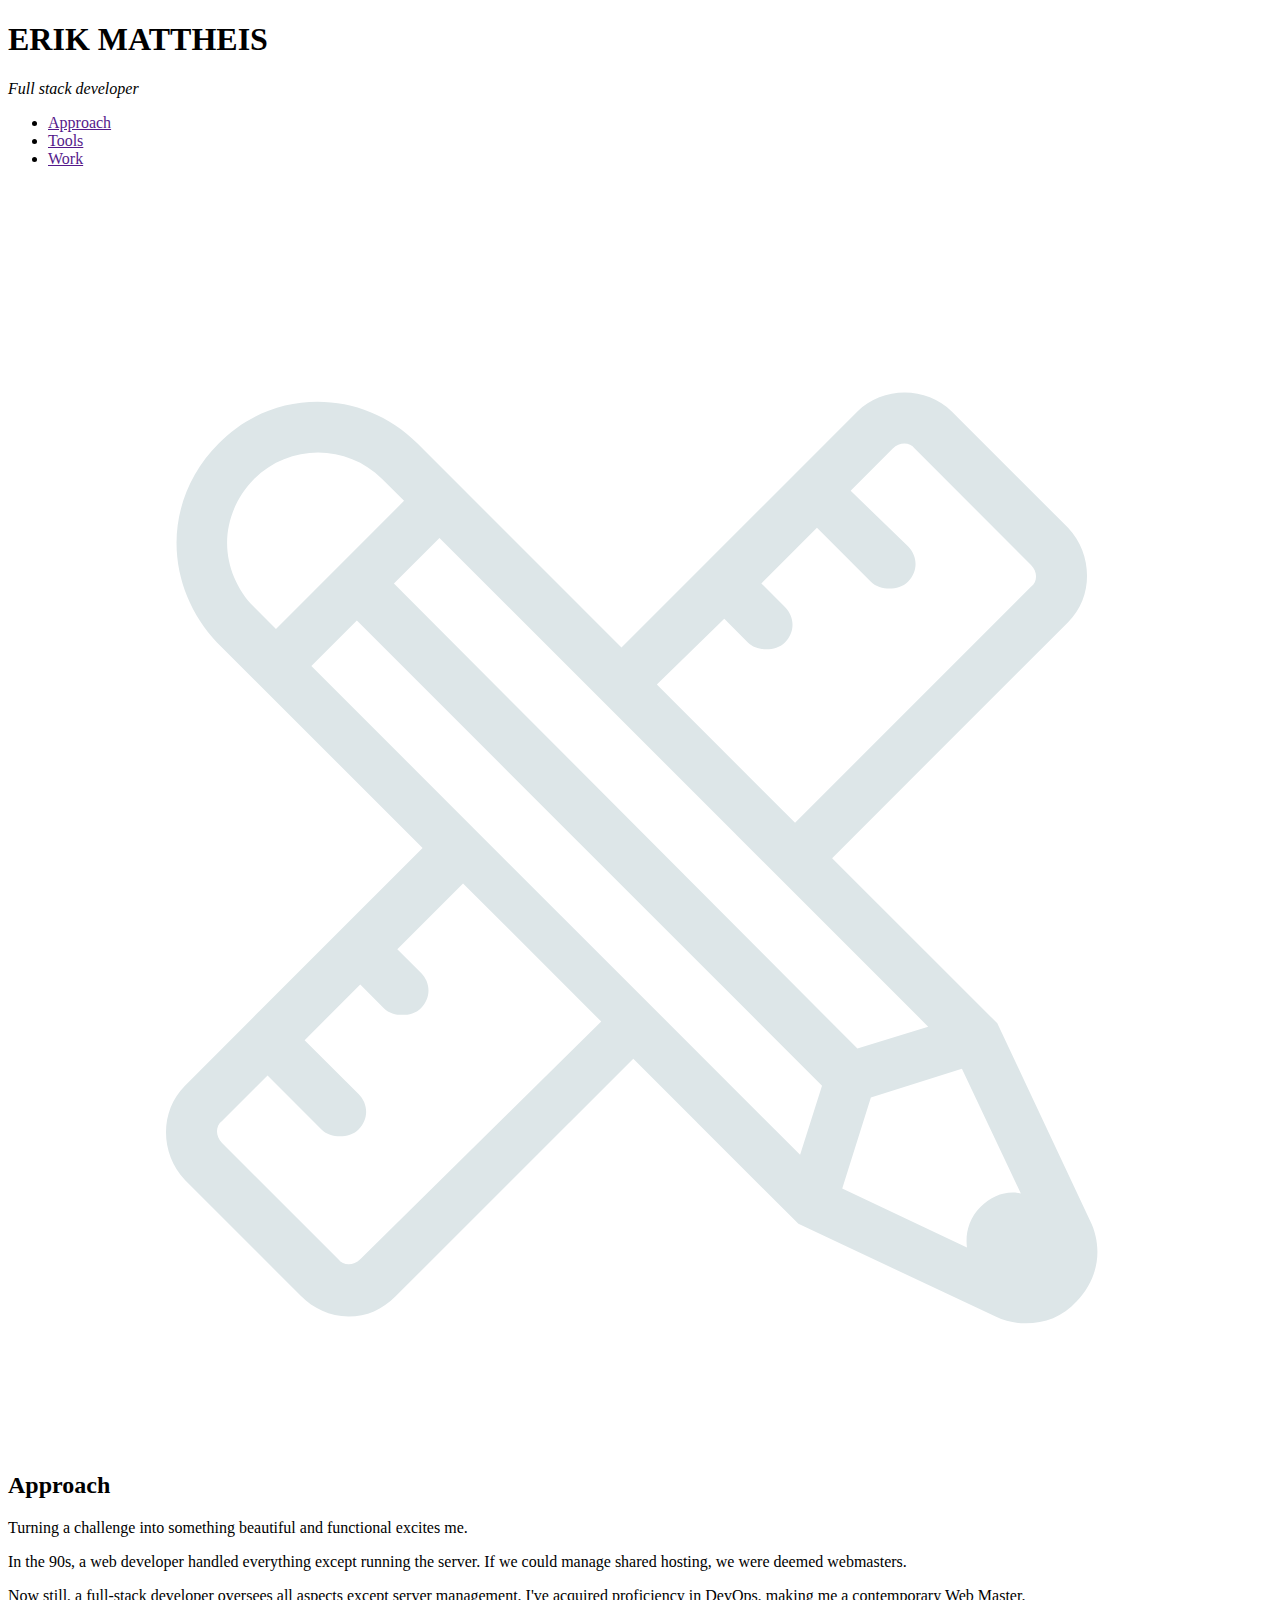
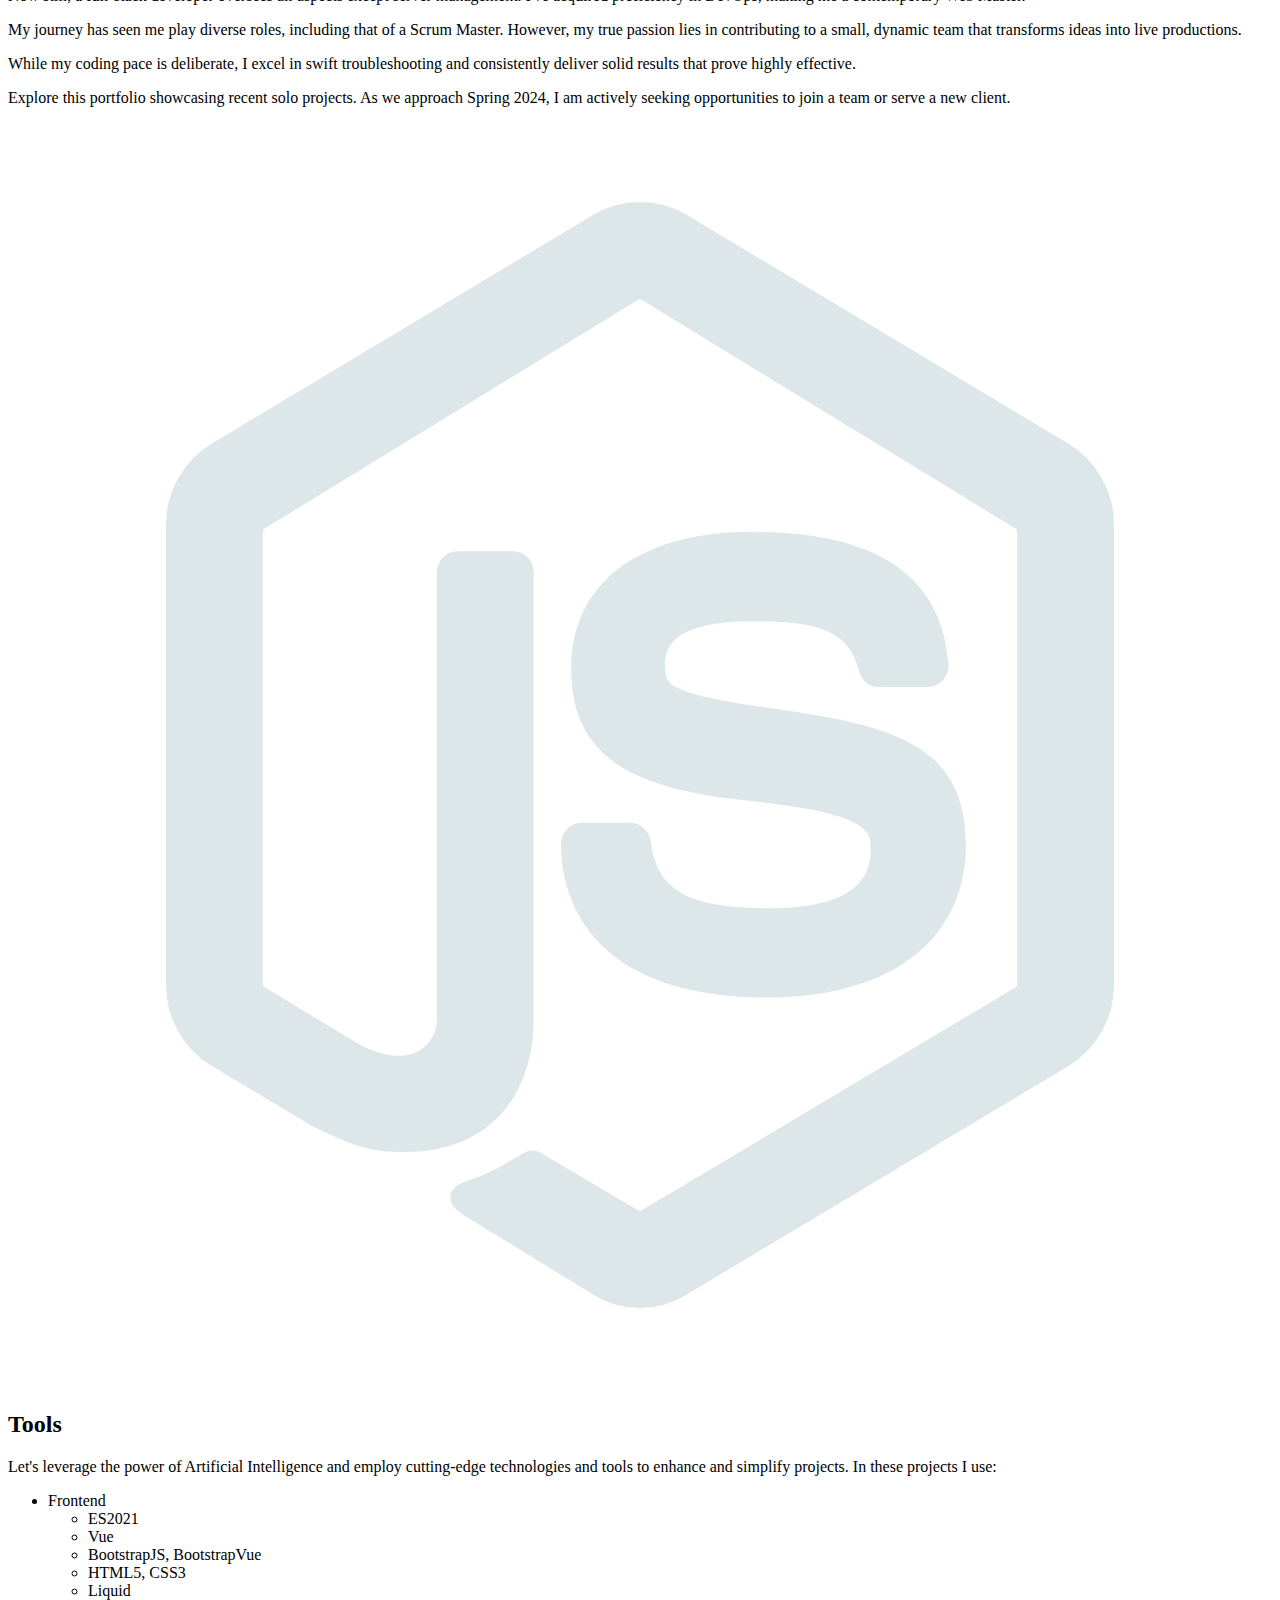
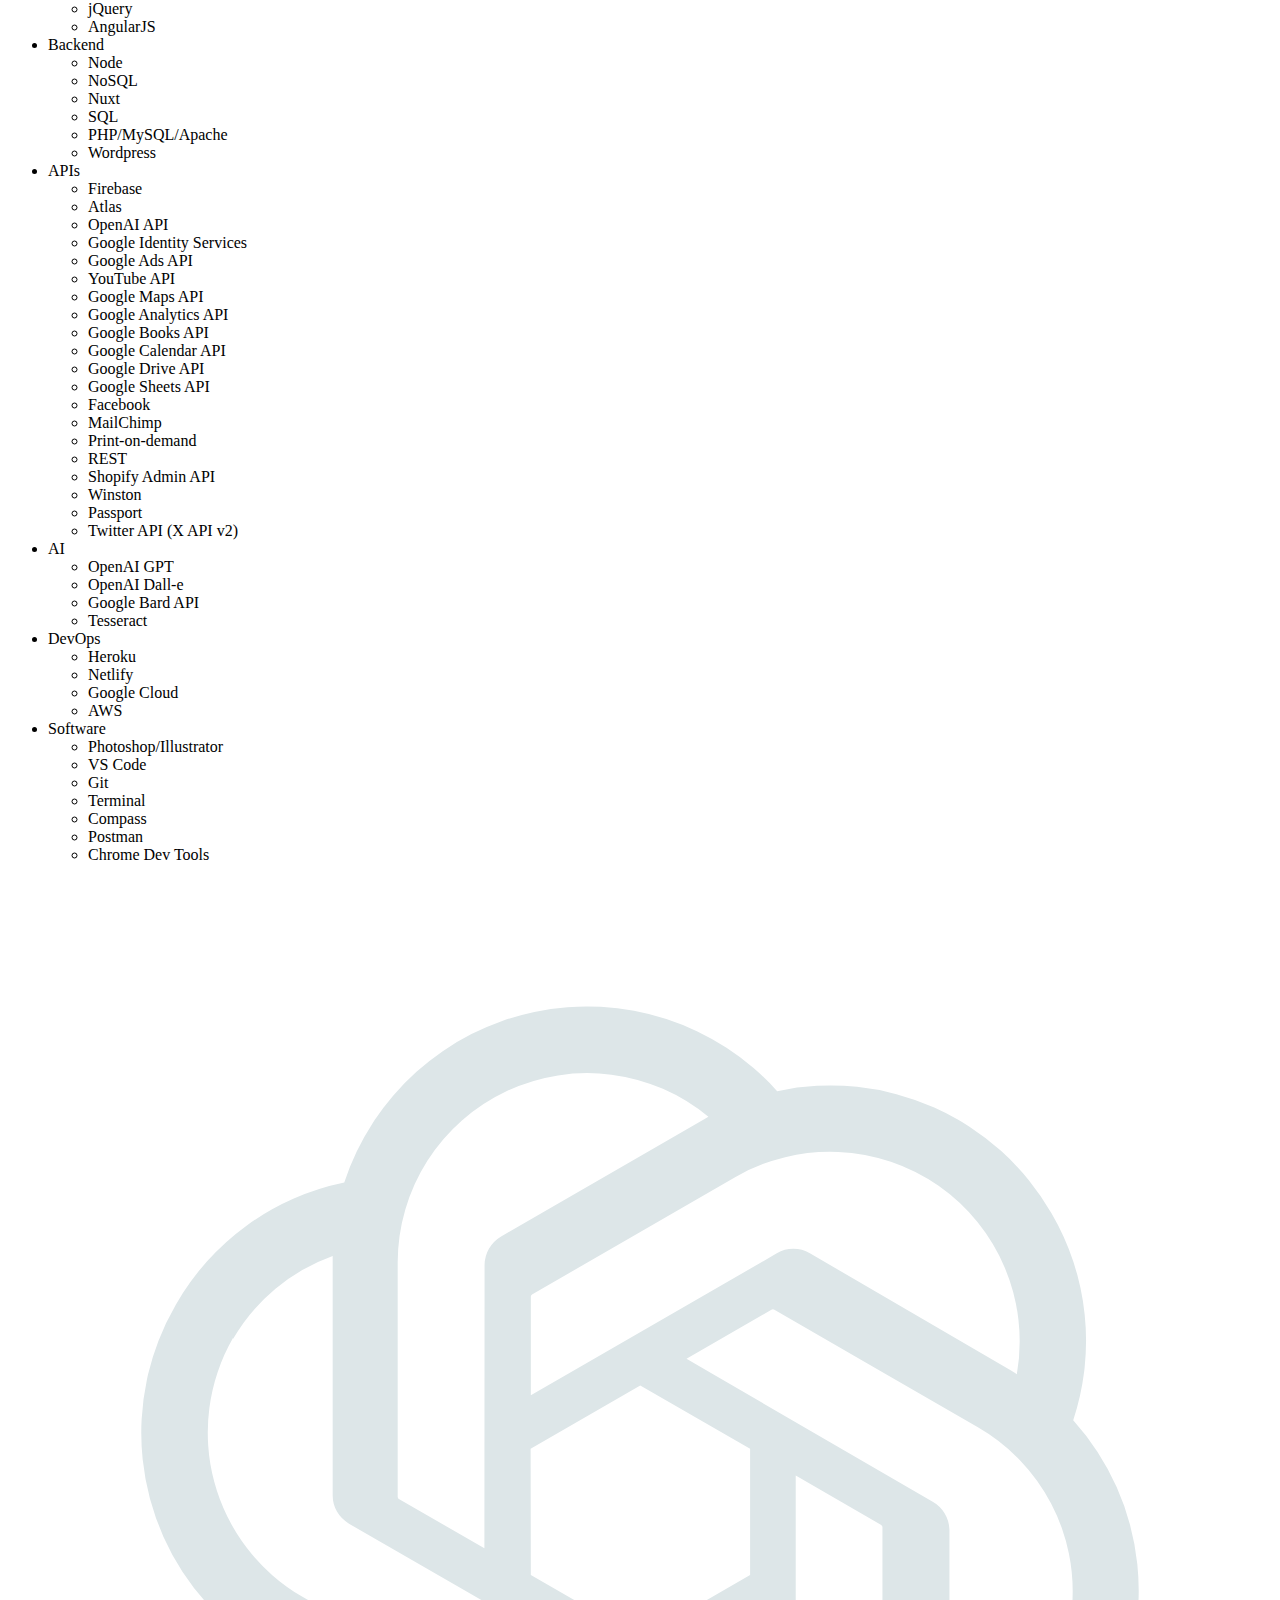
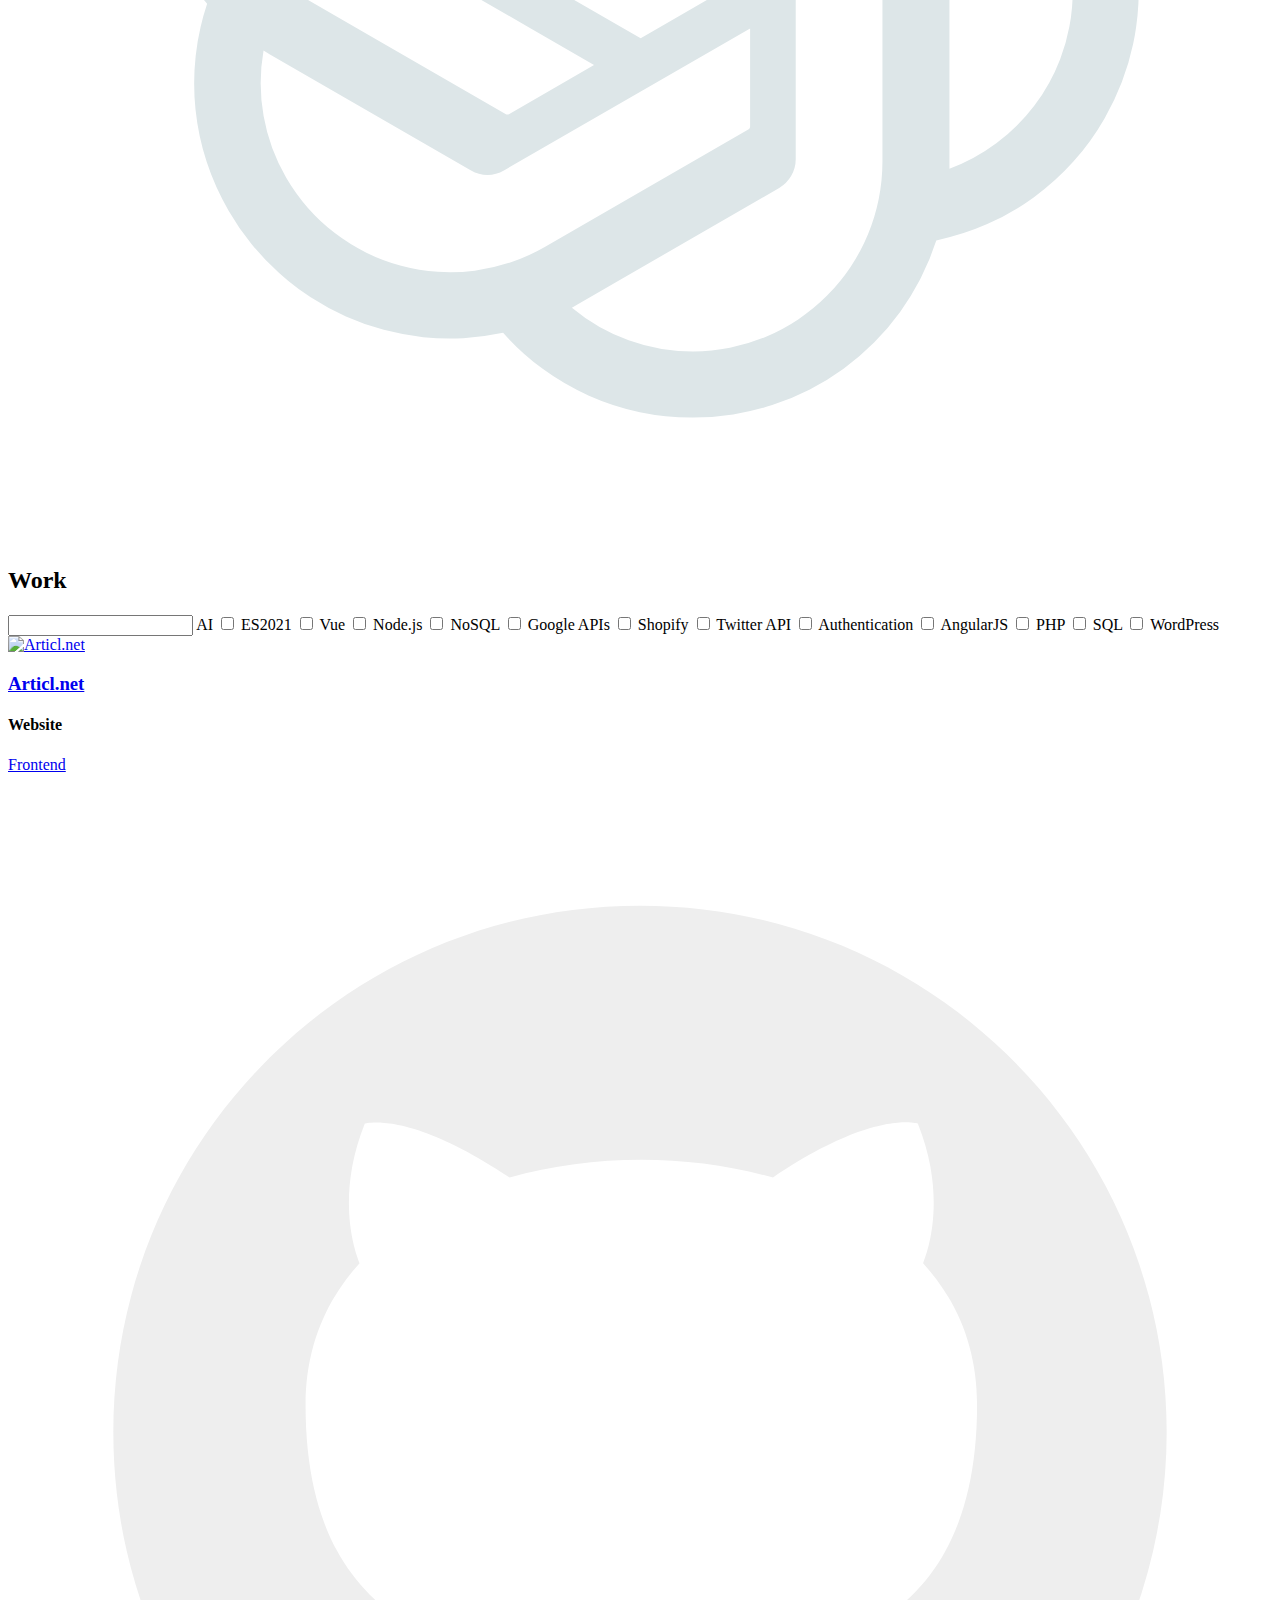
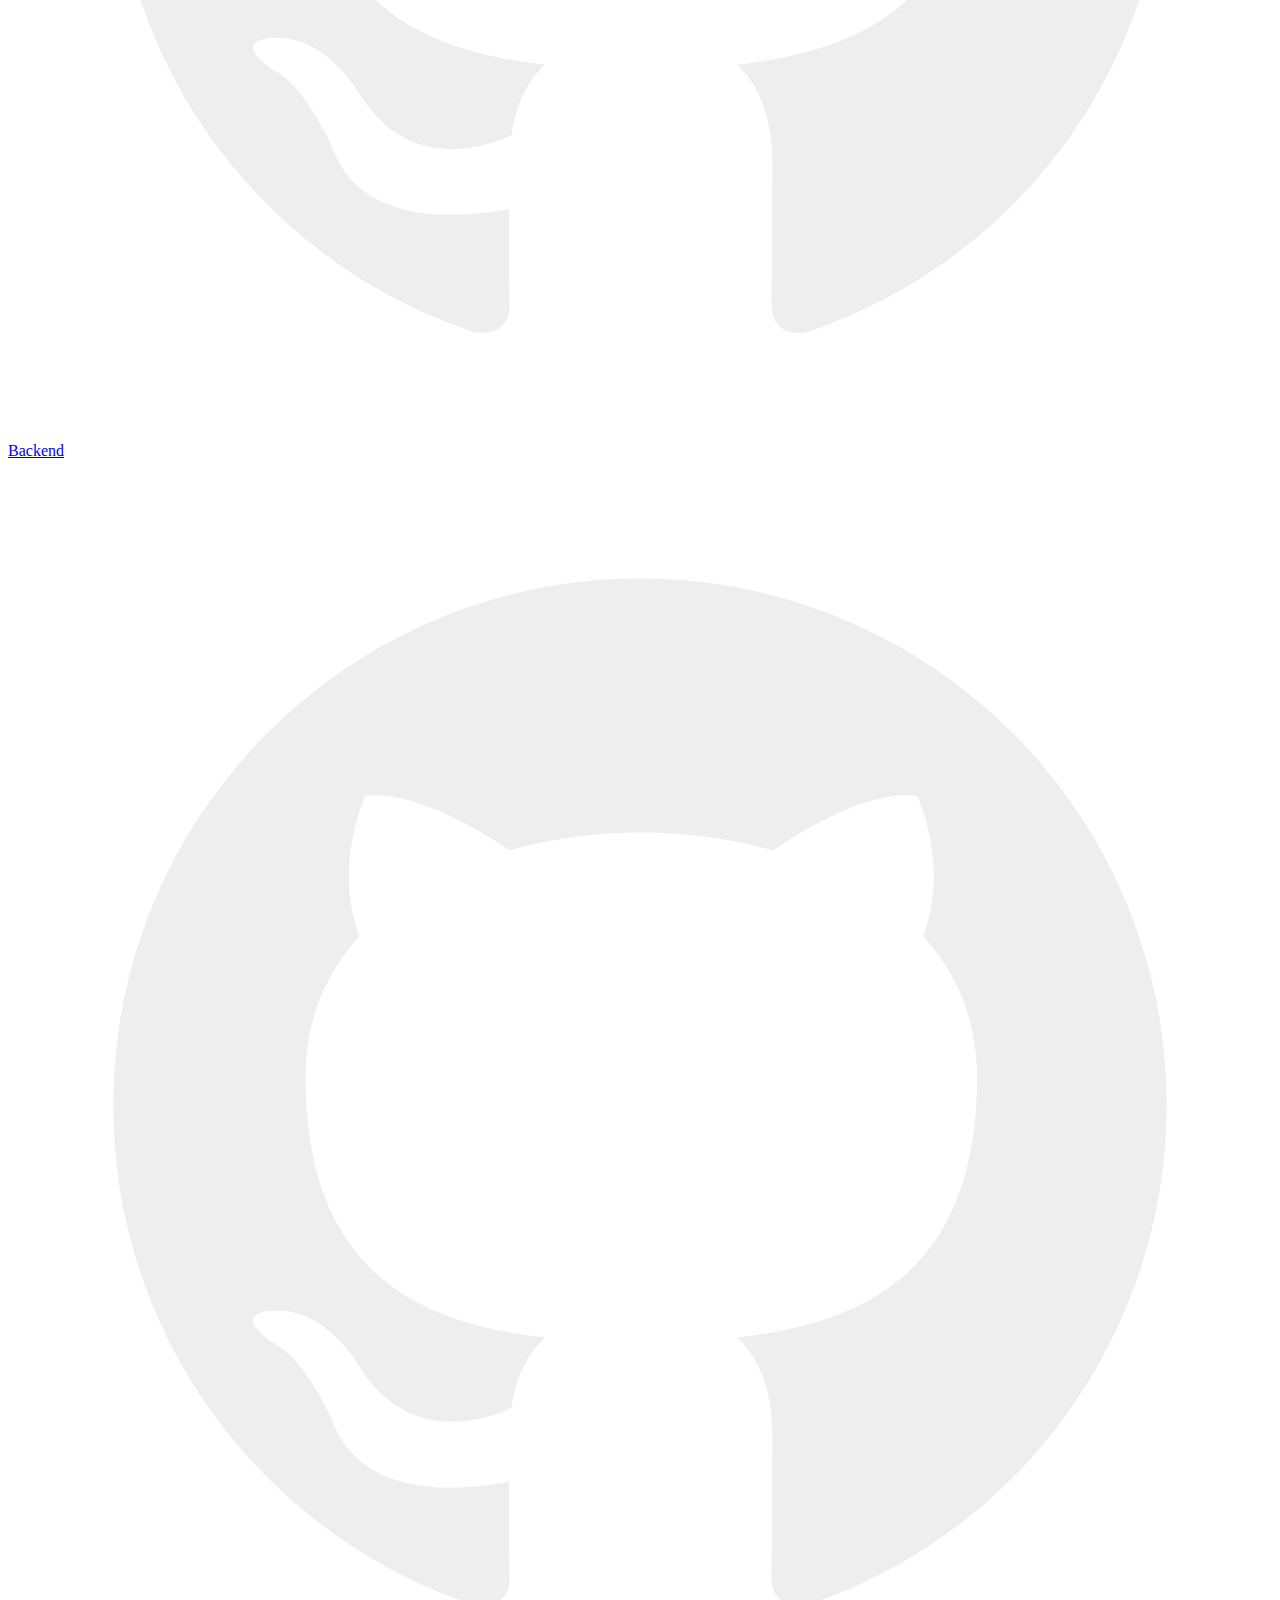
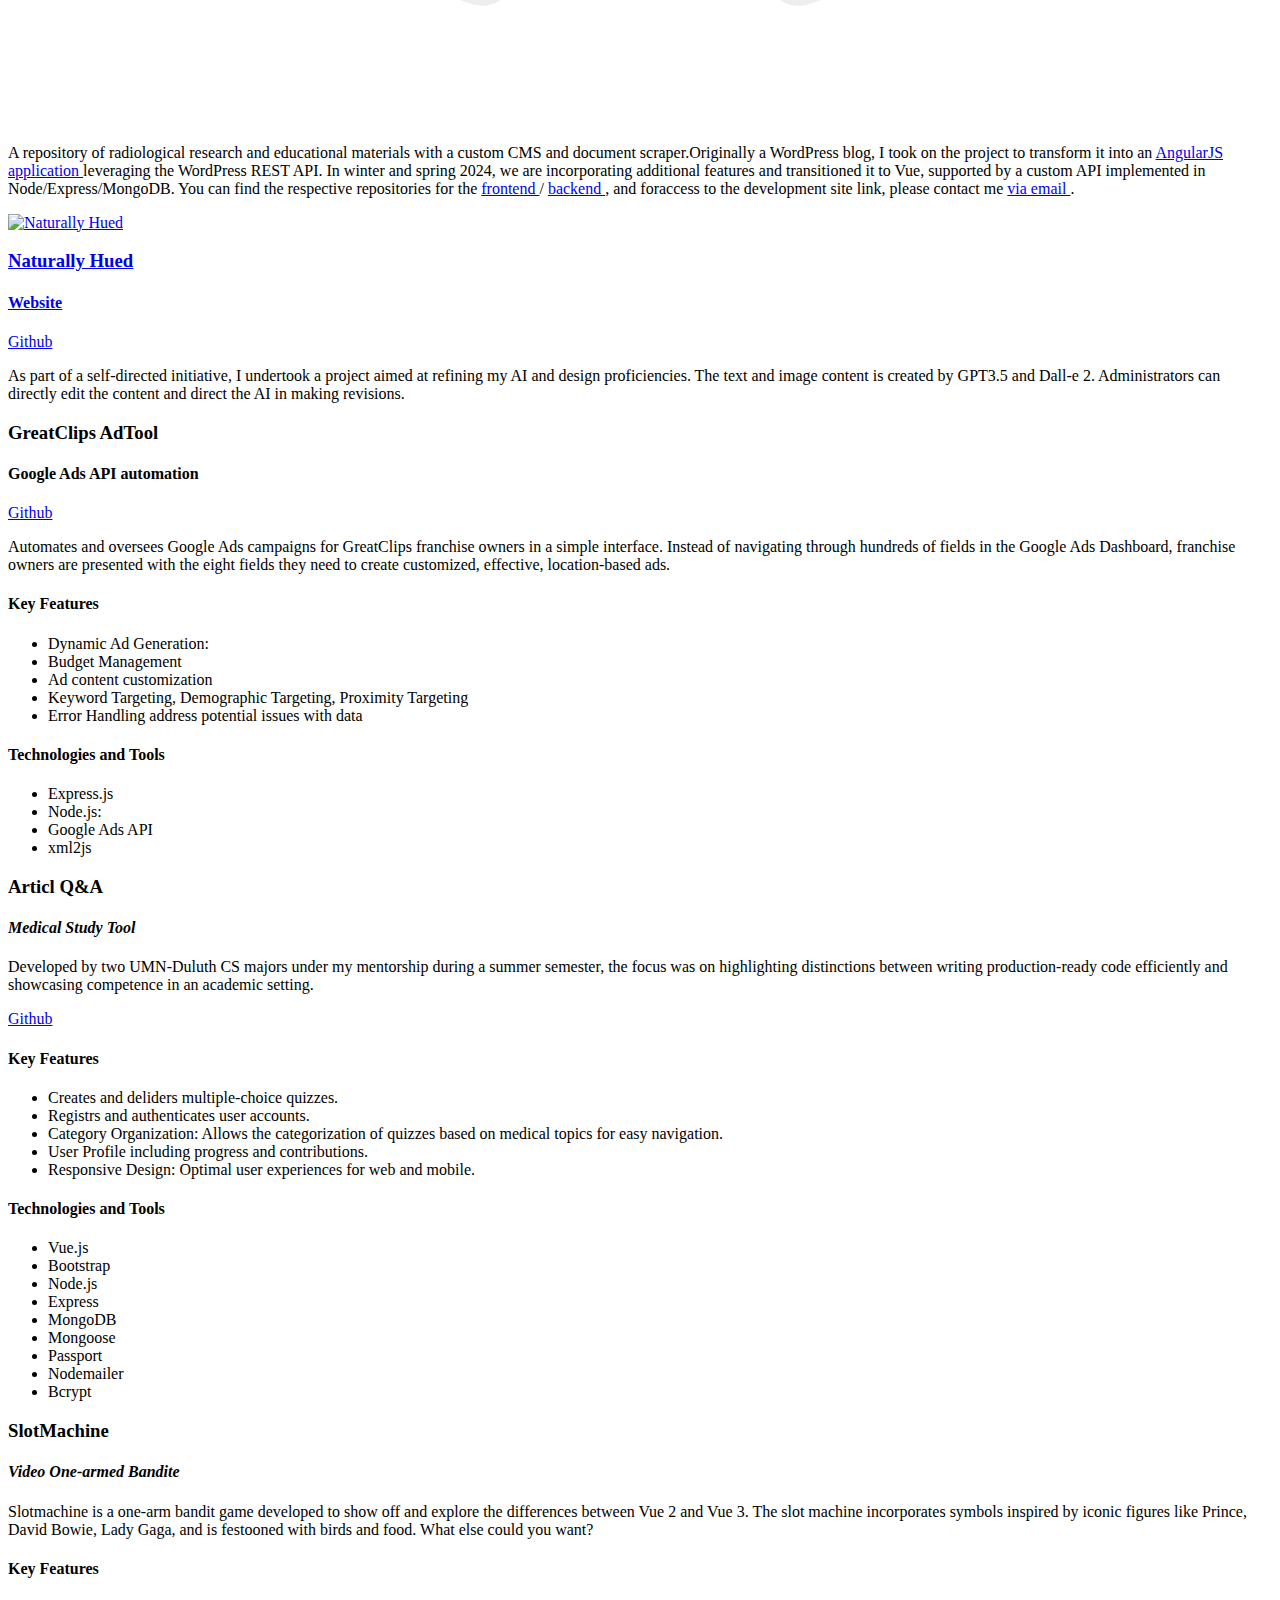
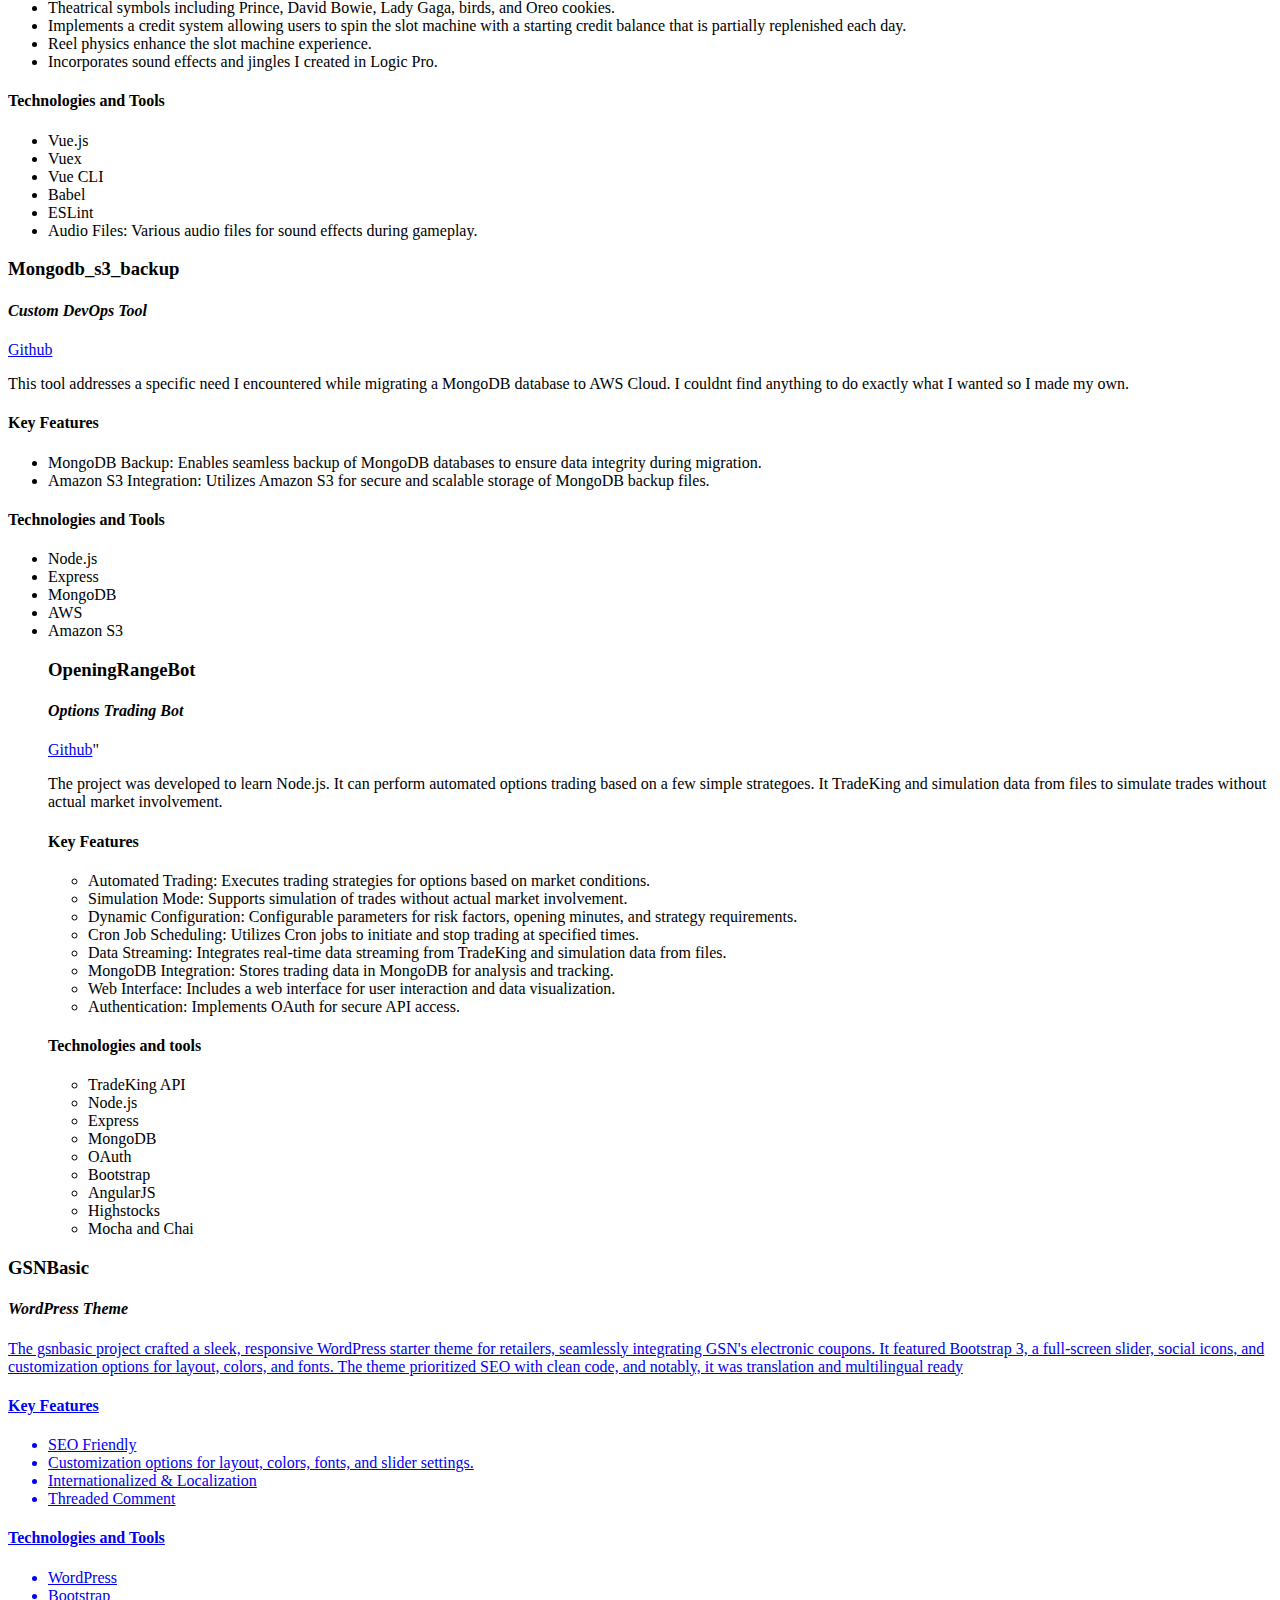
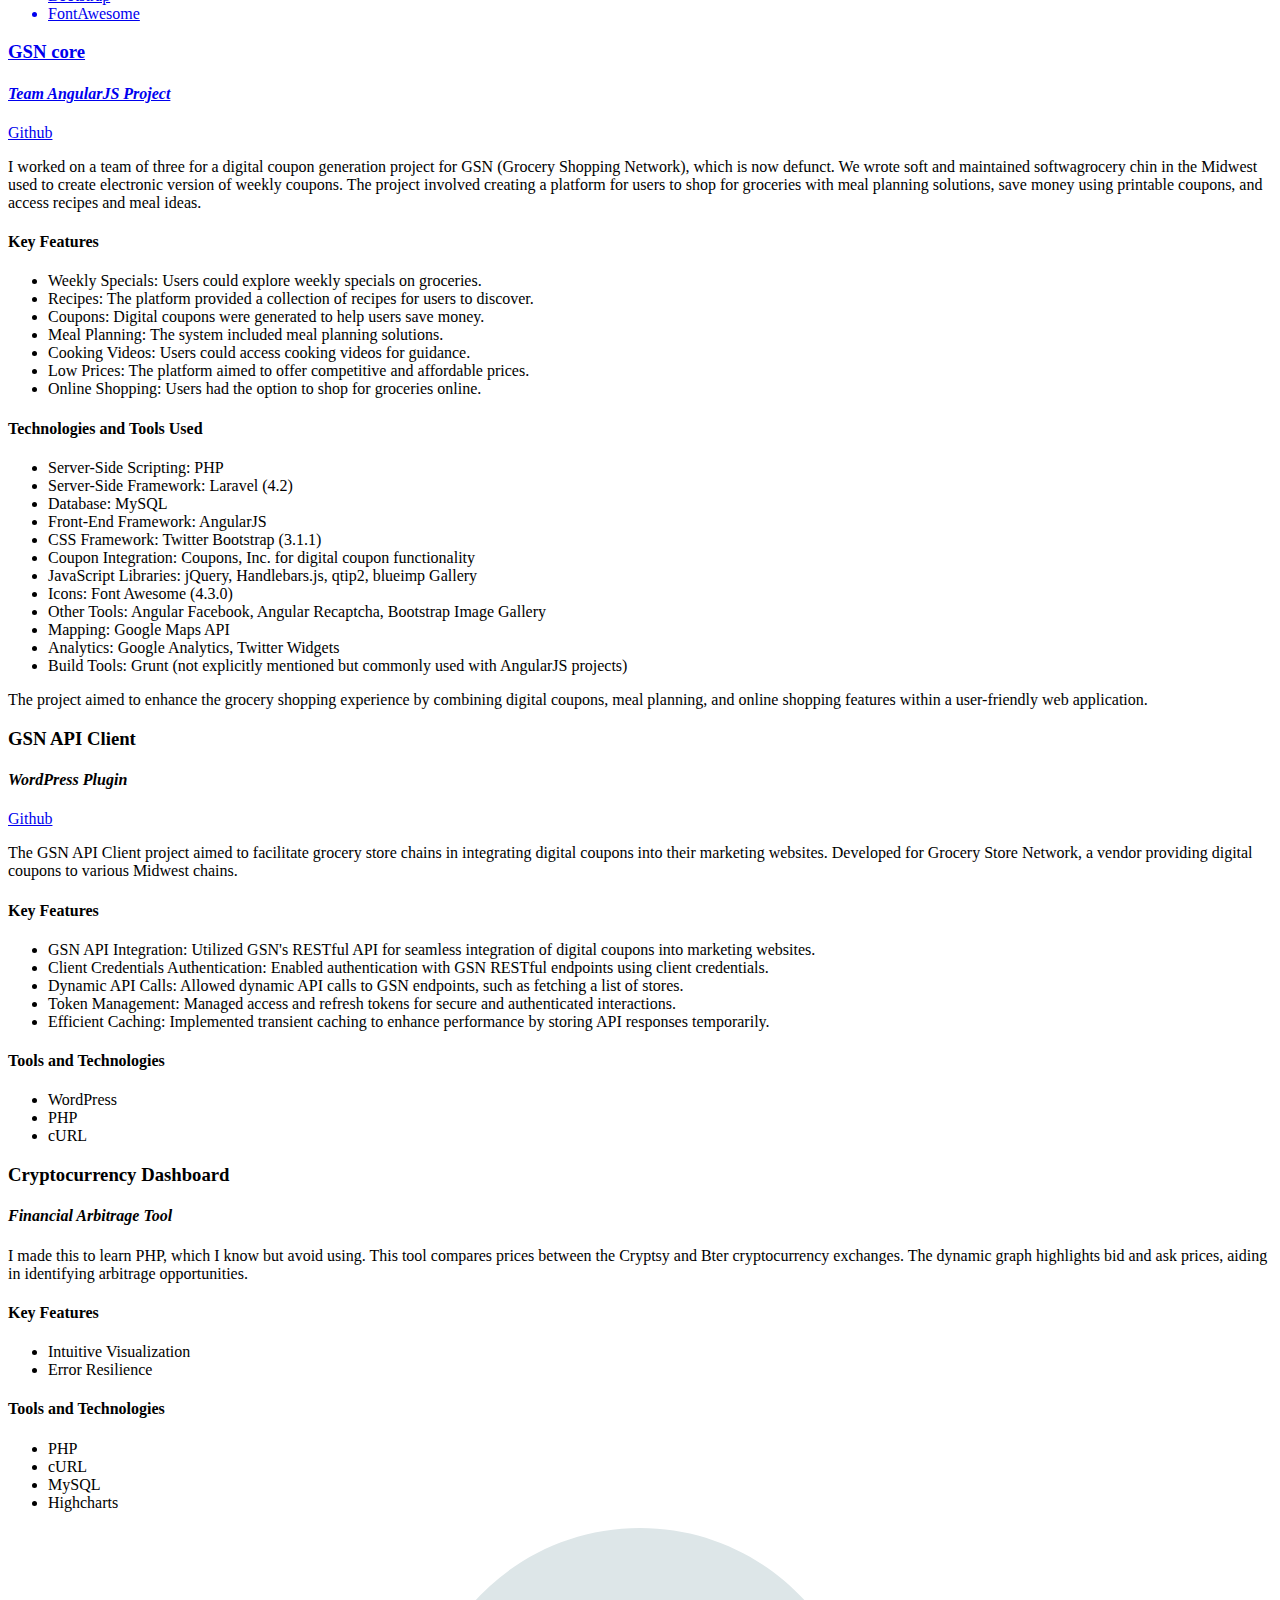
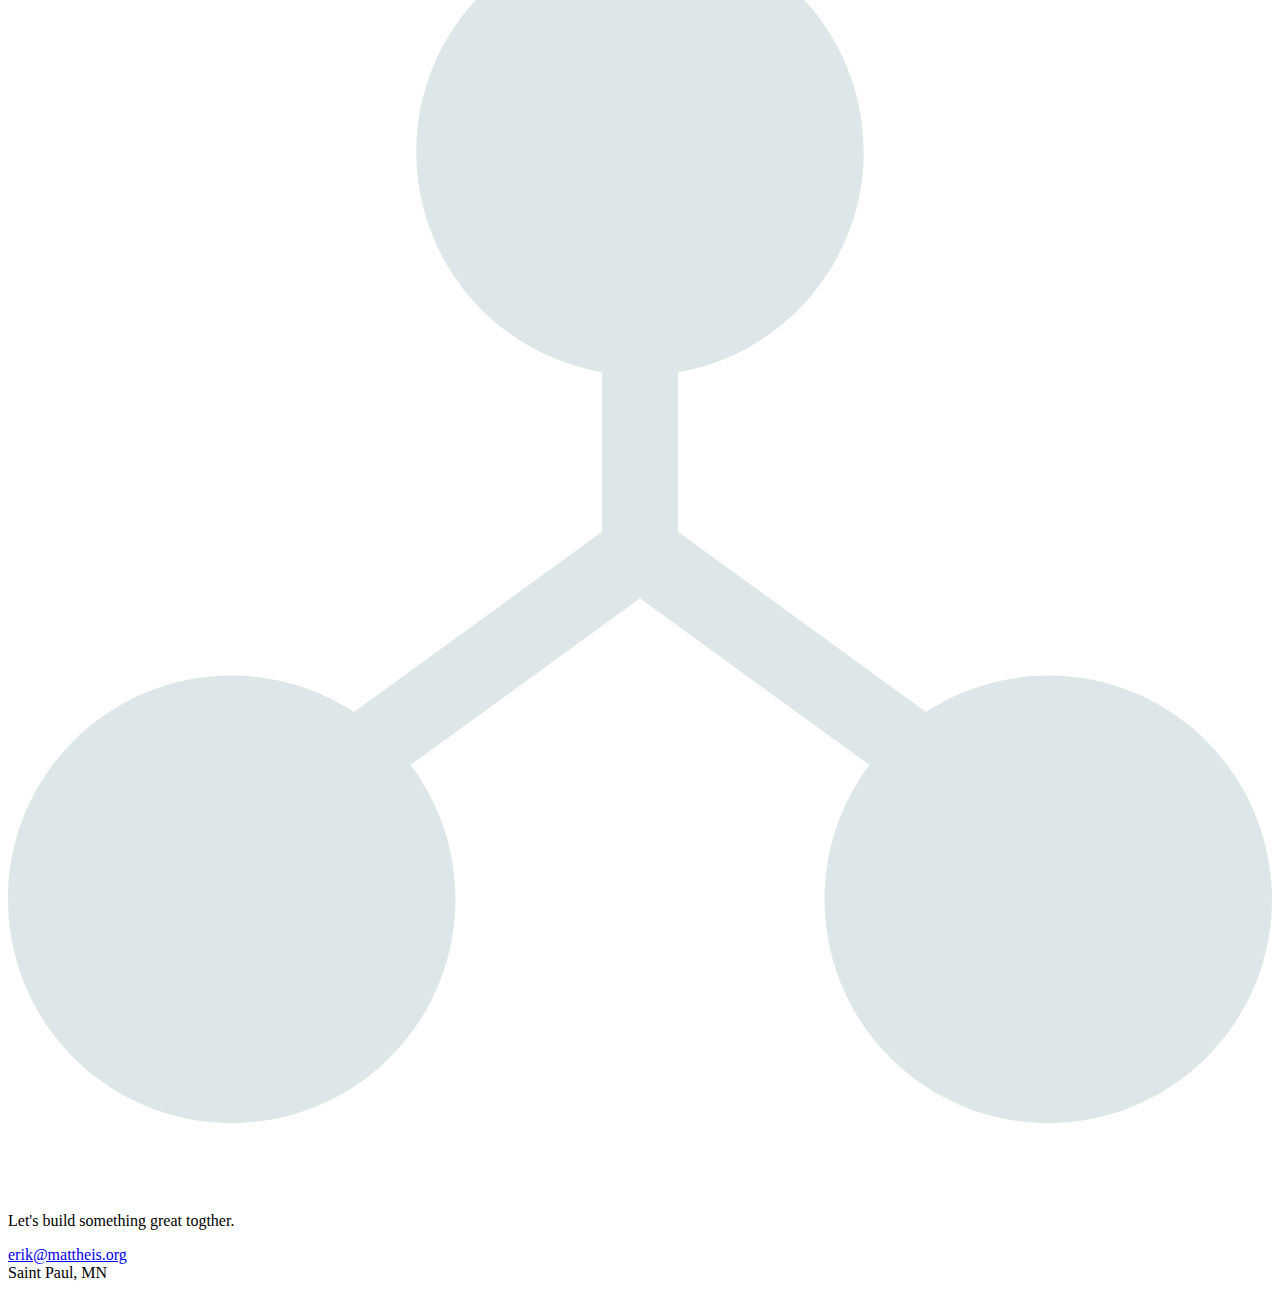
==== commit c7444ce8: "styling" ====
--- a/app/index.html
+++ b/app/index.html
@@ -72,15 +72,15 @@
 
   <div class="page">
 
-    <div class="card">
-
-      <h1 class="slide2 header animated dur04 blurred2">ERIK MATTHEIS</h1>
-
-      <p class="slide2 header animated dur04 blurred2 left2">
+    <div class="heder-card">
+
+      <h1 class="header">ERIK MATTHEIS</h1>
+
+      <p class=" header left2">
         <em>Full stack developer</em>
       </p>
 
-      <ul class="slide2 tabs header animated dur06 blurred2">
+      <ul class=" tabs header">
         <li class="button button-approach"><a href>Approach</a></li>
         <li class="button button-tools"><a href>Tools</a></li>
         <li class="button button-work"><a href>Work</a></li>
@@ -92,43 +92,37 @@
 
           <div class="topic">
 
-            <div class="slide2 graphic">
-
-              <svg class="image header animated blurred2 dur06"
+            <div class="svg-wrapper">
+
+              <svg class="image header"
                    aria-hidden="true"
-                   viewBox="0.48 0.48 23.04 23.04"
+                   viewBox="13 10 75 75"
                    fill="#DDE6E8">
                 <path
-                      d="M20.97 7.27a.996.996 0 000-1.41l-2.83-2.83a.996.996 0 00-1.41 0l-4.49 4.49-3.89-3.89c-.78-.78-2.05-.78-2.83 0l-1.9 1.9c-.78.78-.78 2.05 0 2.83l3.89 3.89L3 16.76V21h4.24l4.52-4.52 3.89 3.89c.95.95 2.23.6 2.83 0l1.9-1.9c.78-.78.78-2.05 0-2.83l-3.89-3.89 4.48-4.48zM5.04 6.94l1.89-1.9L8.2 6.31 7.02 7.5l1.41 1.41 1.19-1.19 1.2 1.2-1.9 1.9-3.88-3.88zm11.23 7.44l-1.19 1.19 1.41 1.41 1.19-1.19 1.27 1.27-1.9 1.9-3.89-3.89 1.9-1.9 1.21 1.21zM6.41 19H5v-1.41l9.61-9.61 1.3 1.3.11.11L6.41 19zm9.61-12.44l1.41-1.41 1.41 1.41-1.41 1.41-1.41-1.41z">
-                </path>
+                      d="M77.2,71.5l-5.5-11.7L61.9,50l14-14c1.5-1.5,1.5-4,0-5.6L69,23.5c-1.5-1.5-4.1-1.5-5.6,0l-14,14L37.3,25.4  c-3.3-3.3-8.6-3.3-11.8,0C23.9,27,23,29.1,23,31.3s0.9,4.3,2.4,5.9l12.2,12.2L23.5,63.5c-1.5,1.5-1.5,4,0,5.6l6.9,6.9  c0.7,0.7,1.7,1.2,2.8,1.2s2-0.4,2.8-1.2l14.1-14.1l9.8,9.8l11.7,5.5c0.6,0.3,1.2,0.4,1.8,0.4c1.1,0,2.2-0.4,3-1.3  C77.7,75,78,73.1,77.2,71.5z M70.7,70.7c-0.7,0.7-0.9,1.6-0.8,2.4l-7.4-3.5l1.7-5.4l5.4-1.7l3.5,7.4C72.3,69.7,71.4,70,70.7,70.7z   M31,38.6l2.7-2.7l27.6,27.6L60,67.6L31,38.6z M67.6,60l-4.2,1.3L35.9,33.7l2.7-2.7L67.6,60z M55.5,35.8l1.4,1.4  c0.3,0.3,0.7,0.4,1.1,0.4s0.8-0.1,1.1-0.4c0.6-0.6,0.6-1.5,0-2.1l-1.4-1.4l3.3-3.3l3.2,3.2c0.3,0.3,0.7,0.4,1.1,0.4s0.8-0.1,1.1-0.4  c0.6-0.6,0.6-1.5,0-2.1L63,28.2l2.5-2.5c0.4-0.4,1-0.4,1.3,0l6.9,6.9c0.4,0.4,0.4,1,0,1.3l-14,14l-8.2-8.2L55.5,35.8z M27.6,27.5  c2.1-2.1,5.5-2.1,7.6,0l1.3,1.3l-7.6,7.6l-1.3-1.3c-1-1-1.6-2.4-1.6-3.8S26.6,28.5,27.6,27.5z M33.9,73.8c-0.4,0.4-1,0.4-1.3,0  l-6.9-6.9c-0.4-0.4-0.4-1,0-1.3l2.7-2.7l3.2,3.2c0.3,0.3,0.7,0.4,1.1,0.4s0.8-0.1,1.1-0.4c0.6-0.6,0.6-1.5,0-2.1l-3.2-3.2l3.3-3.3  l1.4,1.4c0.3,0.3,0.7,0.4,1.1,0.4s0.8-0.1,1.1-0.4c0.6-0.6,0.6-1.5,0-2.1l-1.4-1.4l3.9-3.9l8.2,8.2L33.9,73.8z" />
 
               </svg>
 
-              <h2 class="slide2 title header animated blurred2 dur08">Approach</h2>
-
-            </div>
-
-            <div class="copy2">
-
-              <p class="slide2">Turning a challenge into something beautiful and functional excites me.</p>
-
-              <p class="slide2">In the 90s, a web developer handled everything except running the server. If we could
-                manage shared hosting, we were deemed webmasters.</p>
-
-              <p class="slide2">Now still, a full-stack developer oversees all aspects except server management. I've
-                acquired proficiency in DevOps, making me a contemporary Web Master.</p>
-
-              <p class="slide2">My journey has seen me play diverse roles, including that of a Scrum Master. However, my
-                true passion lies in contributing to a small, dynamic team that transforms ideas into live productions.
-              </p>
-
-              <p class="slide2">While my coding pace is deliberate, I excel in swift troubleshooting and consistently
-                deliver solid results that prove highly effective.</p>
-
-              <p class="slide2">Explore this portfolio showcasing recent solo projects. As we approach Spring 2024, I am
-                actively seeking opportunities to join a team or serve a new client.</p>
-
-            </div>
+            </div>
+
+            <h2 class=" header">Approach</h2>
+
+            <p class="">Turning a challenge into something beautiful and functional excites me.</p>
+
+            <p class="">In the 90s, a web developer handled everything except running the server. If we could manage
+              shared hosting, we were deemed webmasters.</p>
+
+            <p class="">Now still, a full-stack developer oversees all aspects except server management. I've acquired
+              proficiency in DevOps, making me a contemporary Web Master.</p>
+
+            <p class="">My journey has seen me play diverse roles, including that of a Scrum Master. However, my true
+              passion lies in contributing to a small, dynamic team that transforms ideas into live productions. </p>
+
+            <p class="">While my coding pace is deliberate, I excel in swift troubleshooting and consistently deliver
+              solid results that prove highly effective.</p>
+
+            <p class="">Explore this portfolio showcasing recent solo projects. As we approach Spring 2024, I am
+              actively seeking opportunities to join a team or serve a new client.</p>
 
           </div>
 
@@ -138,9 +132,9 @@
 
           <div class="topic">
 
-            <div class="slide2 graphic">
-
-              <svg class="image header animated blurred2 dur06"
+            <div class="svg-wrapper">
+
+              <svg class="image header"
                    aria-hidden="true"
                    viewBox="0 0 512 512"
                    fill="#DDE6E8">
@@ -153,97 +147,93 @@
 
               </svg>
 
-              <h2 class="title">Tools</h2>
-
-            </div>
-
-            <div class="copy2">
-
-              <p class="slide2">Let's leverage the power of Artificial Intelligence and employ cutting-edge technologies
-                and tools to enhance and simplify projects. In these projects I use:</p>
-
-              <ul>
-                <li class="list-item-heading"> Frontend
-
-                  <ul class="inner-list">
-                    <li class="list-item checked">ES2021</li>
-                    <li class="list-item checked">Vue</li>
-                    <li class="list-item checked">BootstrapJS, BootstrapVue</li>
-                    <li class="list-item checked">HTML5, CSS3</li>
-                    <li class="list-item checked">Liquid</li>
-                    <li class="list-item dim">jQuery</li>
-                    <li class="list-item dim">AngularJS</li>
-                  </ul>
-                </li>
-                <li class="list-item-heading"> Backend
-
-                  <ul class="inner-list">
-                    <li class="list-item checked">Node</li>
-                    <li class="list-item checked">NoSQL</li>
-                    <li class="list-item checked">Nuxt</li>
-                    <li class="list-item checked">SQL</li>
-                    <li class="list-item dim">PHP/MySQL/Apache</li>
-                    <li class="list-item dim">Wordpress</li>
-                  </ul>
-                </li>
-                <li class="list-item-heading"> APIs
-
-                  <ul class="inner-list">
-                    <li class="list-item checked">Firebase</li>
-                    <li class="list-item checked">Atlas</li>
-                    <li class="list-item checked">OpenAI API</li>
-                    <li class="list-item checked">Google Identity Services</li>
-                    <li class="list-item checked">Google Ads API</li>
-                    <li class="list-item checked">YouTube API</li>
-                    <li class="list-item checked">Google Maps API</li>
-                    <li class="list-item checked">Google Analytics API</li>
-                    <li class="list-item checked">Google Books API</li>
-                    <li class="list-item checked">Google Calendar API</li>
-                    <li class="list-item checked">Google Drive API</li>
-                    <li class="list-item checked">Google Sheets API</li>
-                    <li class="list-item checked">Facebook</li>
-                    <li class="list-item checked">MailChimp</li>
-                    <li class="list-item checked">Print-on-demand</li>
-                    <li class="list-item checked">REST</li>
-                    <li class="list-item checked">Shopify Admin API</li>
-                    <li class="list-item checked">Winston</li>
-                    <li class="list-item checked">Passport</li>
-                    <li class="list-item checked">Twitter API (X API v2)</li>
-                  </ul>
-                </li>
-                <li class="list-item-heading"> AI
-
-                  <ul class="inner-list">
-                    <li class="list-item checked">OpenAI GPT</li>
-                    <li class="list-item checked">OpenAI Dall-e</li>
-                    <li class="list-item checked">Google Bard API</li>
-                    <li class="list-item checked">Tesseract</li>
-                  </ul>
-                </li>
-                <li class="list-item-heading"> DevOps
-
-                  <ul class="inner-list">
-                    <li class="list-item checked">Heroku</li>
-                    <li class="list-item checked">Netlify</li>
-                    <li class="list-item checked">Google Cloud</li>
-                    <li class="list-item checked">AWS</li>
-                  </ul>
-                </li>
-                <li class="list-item-heading"> Software
-
-                  <ul class="inner-list">
-                    <li class="list-item checked">Photoshop/Illustrator</li>
-                    <li class="list-item checked">VS Code</li>
-                    <li class="list-item checked">Git</li>
-                    <li class="list-item checked">Terminal</li>
-                    <li class="list-item checked">Compass</li>
-                    <li class="list-item checked">Postman</li>
-                    <li class="list-item checked">Chrome Dev Tools</li>
-                  </ul>
-                </li>
-              </ul>
-
-            </div>
+            </div>
+
+            <h2>Tools</h2>
+
+            <p class="">Let's leverage the power of Artificial Intelligence and employ cutting-edge technologies and
+              tools to enhance and simplify projects. In these projects I use:</p>
+
+            <ul>
+              <li class="list-item-heading"> Frontend
+
+                <ul class="inner-list">
+                  <li class="list-item checked">ES2021</li>
+                  <li class="list-item checked">Vue</li>
+                  <li class="list-item checked">BootstrapJS, BootstrapVue</li>
+                  <li class="list-item checked">HTML5, CSS3</li>
+                  <li class="list-item checked">Liquid</li>
+                  <li class="list-item dim">jQuery</li>
+                  <li class="list-item dim">AngularJS</li>
+                </ul>
+              </li>
+              <li class="list-item-heading"> Backend
+
+                <ul class="inner-list">
+                  <li class="list-item checked">Node</li>
+                  <li class="list-item checked">NoSQL</li>
+                  <li class="list-item checked">Nuxt</li>
+                  <li class="list-item checked">SQL</li>
+                  <li class="list-item dim">PHP/MySQL/Apache</li>
+                  <li class="list-item dim">Wordpress</li>
+                </ul>
+              </li>
+              <li class="list-item-heading"> APIs
+
+                <ul class="inner-list">
+                  <li class="list-item checked">Firebase</li>
+                  <li class="list-item checked">Atlas</li>
+                  <li class="list-item checked">OpenAI API</li>
+                  <li class="list-item checked">Google Identity Services</li>
+                  <li class="list-item checked">Google Ads API</li>
+                  <li class="list-item checked">YouTube API</li>
+                  <li class="list-item checked">Google Maps API</li>
+                  <li class="list-item checked">Google Analytics API</li>
+                  <li class="list-item checked">Google Books API</li>
+                  <li class="list-item checked">Google Calendar API</li>
+                  <li class="list-item checked">Google Drive API</li>
+                  <li class="list-item checked">Google Sheets API</li>
+                  <li class="list-item checked">Facebook</li>
+                  <li class="list-item checked">MailChimp</li>
+                  <li class="list-item checked">Print-on-demand</li>
+                  <li class="list-item checked">REST</li>
+                  <li class="list-item checked">Shopify Admin API</li>
+                  <li class="list-item checked">Winston</li>
+                  <li class="list-item checked">Passport</li>
+                  <li class="list-item checked">Twitter API (X API v2)</li>
+                </ul>
+              </li>
+              <li class="list-item-heading"> AI
+
+                <ul class="inner-list">
+                  <li class="list-item checked">OpenAI GPT</li>
+                  <li class="list-item checked">OpenAI Dall-e</li>
+                  <li class="list-item checked">Google Bard API</li>
+                  <li class="list-item checked">Tesseract</li>
+                </ul>
+              </li>
+              <li class="list-item-heading"> DevOps
+
+                <ul class="inner-list">
+                  <li class="list-item checked">Heroku</li>
+                  <li class="list-item checked">Netlify</li>
+                  <li class="list-item checked">Google Cloud</li>
+                  <li class="list-item checked">AWS</li>
+                </ul>
+              </li>
+              <li class="list-item-heading"> Software
+
+                <ul class="inner-list">
+                  <li class="list-item checked">Photoshop/Illustrator</li>
+                  <li class="list-item checked">VS Code</li>
+                  <li class="list-item checked">Git</li>
+                  <li class="list-item checked">Terminal</li>
+                  <li class="list-item checked">Compass</li>
+                  <li class="list-item checked">Postman</li>
+                  <li class="list-item checked">Chrome Dev Tools</li>
+                </ul>
+              </li>
+            </ul>
 
           </div>
 
@@ -253,11 +243,11 @@
 
           <div class="topic">
 
-            <div class="card">
-
-              <div class="slide2 graphic">
-
-                <svg class="image header animated blurred2 dur06"
+            <div class="header-card">
+
+              <div class="svg-wrapper">
+
+                <svg class="image header"
                      aria-hidden="true"
                      viewBox="-3 -3 30 30"
                      fill="#DDE6E8">
@@ -277,65 +267,65 @@
 
                 </svg>
 
-                <h2 class="slide2 title">Work</h2>
-
-              </div>
+              </div>
+
+              <h2>Work</h2>
 
             </div>
 
           </div>
 
           <div class="filters">
-            <label class="switch">
+            <label class="checkbox-switch">
               <input type="
                    checkbox"
                      v-model="ai" />
               <span class="slider"></span> AI </label>
-            <label class="switch">
+            <label class="checkbox-switch">
               <input type="checkbox"
                      v-model="vanilla" />
               <span class="slider"></span> ES2021 </label>
-            <label class="switch">
+            <label class="checkbox-switch">
               <input type="checkbox"
                      v-model="vue" />
               <span class="slider"></span> Vue </label>
-            <label class="switch">
+            <label class="checkbox-switch">
               <input type="checkbox"
                      v-model="nodeJS" />
               <span class="slider"></span> Node.js </label>
-            <label class="switch">
+            <label class="checkbox-switch">
               <input type="checkbox"
                      v-model="NoSQL" />
               <span class="slider"></span> NoSQL </label>
-            <label class="switch">
+            <label class="checkbox-switch">
               <input type="checkbox"
                      v-model="googleAPIs" />
               <span class="slider"></span> Google APIs </label>
-            <label class="switch">
+            <label class="checkbox-switch">
               <input type="checkbox"
                      v-model="shopify" />
               <span class="slider"></span> Shopify </label>
-            <label class="switch">
+            <label class="checkbox-switch">
               <input type="checkbox"
                      v-model="twitter-api" />
               <span class="slider"></span> Twitter API </label>
-            <label class="switch">
+            <label class="checkbox-switch">
               <input type="checkbox"
                      v-model="authentication" />
               <span class="slider"></span> Authentication </label>
-            <label class="switch">
+            <label class="checkbox-switch">
               <input type="checkbox"
                      v-model="angularJS" />
               <span class="slider"></span> AngularJS </label>
-            <label class="switch">
+            <label class="checkbox-switch">
               <input type="checkbox"
                      v-model="php" />
               <span class="slider"></span> PHP </label>
-            <label class="switch">
+            <label class="checkbox-switch">
               <input type="checkbox"
                      v-model="sql" />
               <span class="slider"></span> SQL </label>
-            <label class="switch">
+            <label class="checkbox-switch">
               <input type="checkbox"
                      v-model="wordpress" />
               <span class="slider"></span> WordPress </label>
@@ -346,22 +336,21 @@
 
             <div class="portfolio-card">
 
-              <div class="slide2 section graphic">
+              <div class=" section screenshot-wrapper">
                 <a href="https://articl.net/">
                   <img class="screenshot"
                        src="https://storage.googleapis.com/mattheis-images/images/screenshots/articl.net.jpg"
                        alt="Articl.net" />
 
-                  <h3 class="slide2 title">Articl.net</h3>
+                  <h3 class="title">Articl.net</h3>
                 </a>
 
-                <h4 class="slide2 subtitle">Website</h4>
+                <h4 class="subtitle">Website</h4>
                 <a class="github"
                    href="https://github.com/erikmattheis/articl-2023-vue">Frontend
 
                   <svg class="ov-icon"
                        aria-hidden="true"
-                       style="width:0.9rem;height:0.9rem"
                        viewBox="-1.6 -2 19.2 19.2"
                        fill="#eee">
                     <path
@@ -374,7 +363,6 @@
 
                   <svg class="ov-icon"
                        aria-hidden="true"
-                       style="width:0.9rem;height:0.9rem"
                        viewBox="-1.6 -1.8 19.2 19.2"
                        fill="#eee">
                     <path
@@ -385,12 +373,10 @@
 
               </div>
 
-              <div class="copy2">
-
-                <p class="slide2">A repository of radiological research and educational materials with a custom CMS and
-                  document scraper.</p>
-
-                <p class="slide2"> Originally a WordPress blog, I took on the project to transform it into an <a
+              <div class="summary-wrapper">
+
+                <p class="summary">A repository of radiological research and educational materials with a custom CMS and
+                  document scraper.Originally a WordPress blog, I took on the project to transform it into an <a
                      class="text-link"
                      href="https://articl.net/"> AngularJS application </a> leveraging the WordPress REST API. In winter
                   and spring 2024, we are incorporating additional features and transitioned it to Vue, supported by a
@@ -405,241 +391,247 @@
 
             </div>
 
-          </div>
-
-          <div class="topic">
-
-            <div class="portfolio-card">
-
-              <div class="slide2 section graphic">
-                <a href="https://naturallyhued.com/">
-                  <img class="screenshot"
-                       src="https://storage.googleapis.com/mattheis-images/images/screenshots/naturally-hued.jpg"
-                       alt="Naturally Hued" />
-
-                  <h3 class="slide2 title">Naturally Hued</h3>
-
-                  <h4 class="slide2 subtitle">Website</h4>
-                  <a class="github"
-                     href="https://github.com/erikmattheis/NaturallyHued.com">Github</a>
-                </a>
-
-              </div>
-
-              <div class="copy2">
-
-                <p class="slide2">As part of a self-directed initiative, I undertook a project aimed at refining my AI
-                  and design proficiencies. The text and image content is created by GPT3.5 and Dall-e 2. Administrators
-                  can directly edit the content and direct the AI in making revisions.</p>
-
-              </div>
-
-            </div>
-
-          </div>
-
-          <div class="topic">
-
-            <div class="portfolio-card">
-
-              <h3>GreatClips AdTool</h3>
-
-              <h4>Google Ads API automation</h4>
-              <a class="github"
-                 href="https://github.com/erikmattheis/greatclipsadwordstool">Github</a>
-
-              <p class="summary">Automates and oversees Google Ads campaigns for GreatClips franchise owners in a simple
-                interface. Instead of navigating through hundreds of fields in the Google Ads Dashboard, franchise
-                owners are presented with the eight fields they need to create customized, effective, location-based
-                ads. </p>
+            <div class="topic">
+
+              <div class="portfolio-card">
+
+                <div class="svg-wrapper">
+                  <a href="https://naturallyhued.com/">
+                    <img class="screenshot"
+                         src="https://storage.googleapis.com/mattheis-images/images/screenshots/naturally-hued.jpg"
+                         alt="Naturally Hued" />
+
+                    <h3 class="title">Naturally Hued</h3>
+
+                    <h4 class="subtitle">Website</h4>
+                    <a class="github"
+                       href="https://github.com/erikmattheis/NaturallyHued.com">Github</a>
+                  </a>
+
+                </div>
+
+                <div class="summary-wrapper">
+
+                  <p class="summary">As part of a self-directed initiative, I undertook a project aimed at refining my
+                    AI and design proficiencies. The text and image content is created by GPT3.5 and Dall-e 2.
+                    Administrators can directly edit the content and direct the AI in making revisions.</p>
+
+                </div>
+
+              </div>
+
+            </div>
+
+            <div class="topic">
+
+              <div class="portfolio-card">
+
+                <h3 class="title">GreatClips AdTool</h3>
+
+                <h4>Google Ads API automation</h4>
+                <a class="github"
+                   href="https://github.com/erikmattheis/greatclipsadwordstool">Github</a>
+
+                <div class="summary-wrapper">
+
+                  <p class="summary">Automates and oversees Google Ads campaigns for GreatClips franchise owners in a
+                    simple interface. Instead of navigating through hundreds of fields in the Google Ads Dashboard,
+                    franchise owners are presented with the eight fields they need to create customized, effective,
+                    location-based ads. </p>
+
+                </div>
+
+                <h4>Key Features</h4>
+
+                <ul>
+                  <li class="list-item checked">Dynamic Ad Generation:</li>
+                  <li class="list-item checked">Budget Management</li>
+                  <li class="list-item checked">Ad content customization</li>
+                  <li class="list-item checked">Keyword Targeting, Demographic Targeting, Proximity Targeting</li>
+                  <li class="list-item checked">Error Handling address potential issues with data</li>
+                </ul>
+
+                <h4>Technologies and Tools</h4>
+
+                <ul>
+                  <li class="list-item checked">Express.js</li>
+                  <li class="list-item checked">Node.js:</li>
+                  <li class="list-item checked">Google Ads API</li>
+                  <li class="list-item checked">xml2js</li>
+                </ul>
+
+              </div>
+
+            </div>
+
+            <div class="topic">
+
+              <div class="portfolio-card">
+
+                <h3 class="title">Articl Q&A</h3>
+
+                <h4><em>Medical Study Tool</em></h4>
+
+                <div class="summary-wrapper">
+
+                  <p class="summary">Developed by two UMN-Duluth CS majors under my mentorship during a summer semester,
+                    the focus was on highlighting distinctions between writing production-ready code efficiently and
+                    showcasing competence in an academic setting.</p>
+
+                </div>
+                <a class="github"
+                   href="https://github.com/erikmattheis/articlmultiplechoicequestion">Github</a></p>
+
+                <h4>Key Features</h4>
+
+                <ul>
+                  <li class="list-item checked">Creates and deliders multiple-choice quizzes.</li>
+                  <li class="list-item checked">Registrs and authenticates user accounts.</li>
+                  <li class="list-item checked">Category Organization: Allows the categorization of quizzes based on
+                    medical topics for easy navigation.</li>
+                  <li class="list-item checked">User Profile including progress and contributions.</li>
+                  <li class="list-item checked">Responsive Design: Optimal user experiences for web and mobile.</li>
+                </ul>
+
+                <h4>Technologies and Tools</h4>
+
+                <ul>
+                  <li class="list-item checked">Vue.js</li>
+                  <li class="list-item checked">Bootstrap</li>
+                  <li class="list-item checked">Node.js</li>
+                  <li class="list-item checked">Express</li>
+                  <li class="list-item checked">MongoDB</li>
+                  <li class="list-item checked">Mongoose</li>
+                  <li class="list-item checked">Passport</li>
+                  <li class="list-item checked">Nodemailer</li>
+                  <li class="list-item checked">Bcrypt</li>
+                </ul>
+
+              </div>
+
+            </div>
+
+            <div class="topic">
+
+              <div class="portfolio-card">
+
+                <h3 class="title">SlotMachine</h3>
+
+                <h4><em>Video One-armed Bandite</em></h4>
+
+                <p>Slotmachine is a one-arm bandit game developed to show off and explore the differences between Vue 2
+                  and Vue 3. The slot machine incorporates symbols inspired by iconic figures like Prince, David Bowie,
+                  Lady Gaga, and is festooned with birds and food. What else could you want?</p>
+
+                <h4>Key Features</h4>
+
+                <ul>
+                  <li class="list-item checked">Theatrical symbols including Prince, David Bowie, Lady Gaga, birds, and
+                    Oreo cookies.</li>
+                  <li class="list-item checked">Implements a credit system allowing users to spin the slot machine with
+                    a starting credit balance that is partially replenished each day.</li>
+                  <li class="list-item checked">Reel physics enhance the slot machine experience.</li>
+                  <li class="list-item checked">Incorporates sound effects and jingles I created in Logic Pro.</li>
+                </ul>
+
+                <h4>Technologies and Tools</h4>
+
+                <ul class="detailed">
+                  <li class="list-item checked">Vue.js</li>
+                  <li class="list-item checked">Vuex</li>
+                  <li class="list-item checked">Vue CLI</li>
+                  <li class="list-item checked">Babel</li>
+                  <li class="list-item checked">ESLint</li>
+                  <li class="list-item checked">Audio Files: Various audio files for sound effects during gameplay.</li>
+                </ul>
+
+              </div>
+
+            </div>
+
+            <div class="topic">
+
+              <div class="portfolio-card">
+
+                <h3 class="title">Mongodb_s3_backup</h3>
+
+                <h4><em>Custom DevOps Tool</em></h4>
+                <a class="github"
+                   href="https://github.com/erikmattheis/MoveDocumentsToS3">Github</a>
+
+                <p>This tool addresses a specific need I encountered while migrating a MongoDB database to AWS Cloud. I
+                  couldnt find anything to do exactly what I wanted so I made my own.</p>
+
+              </div>
 
               <h4>Key Features</h4>
 
               <ul>
-                <li class="list-item checked">Dynamic Ad Generation:</li>
-                <li class="list-item checked">Budget Management</li>
-                <li class="list-item checked">Ad content customization</li>
-                <li class="list-item checked">Keyword Targeting, Demographic Targeting, Proximity Targeting</li>
-                <li class="list-item checked">Error Handling address potential issues with data</li>
+                <li class="list-item checked">MongoDB Backup: Enables seamless backup of MongoDB databases to ensure
+                  data integrity during migration.</li>
+                <li class="list-item checked">Amazon S3 Integration: Utilizes Amazon S3 for secure and scalable storage
+                  of MongoDB backup files.</li>
               </ul>
 
               <h4>Technologies and Tools</h4>
 
               <ul>
-                <li class="list-item checked">Express.js</li>
-                <li class="list-item checked">Node.js:</li>
-                <li class="list-item checked">Google Ads API</li>
-                <li class="list-item checked">xml2js</li>
-              </ul>
-
-            </div>
-
-          </div>
-
-          <div class="topic">
-
-            <div class="portfolio-card">
-
-              <h3>Articl Q&A</h3>
-
-              <h4><em>Medical Study Tool</em></h4>
-
-              <p class="summary">Developed by two UMN-Duluth CS majors under my mentorship during a summer semester, the
-                focus was on highlighting distinctions between writing production-ready code efficiently and showcasing
-                competence in an academic setting.</p>
-              <a class="github"
-                 href="https://github.com/erikmattheis/articlmultiplechoicequestion">Github</a></p>
-
-              <h4>Key Features</h4>
-
-              <ul>
-                <li class="list-item checked">Creates and deliders multiple-choice quizzes.</li>
-                <li class="list-item checked">Registrs and authenticates user accounts.</li>
-                <li class="list-item checked">Category Organization: Allows the categorization of quizzes based on
-                  medical topics for easy navigation.</li>
-                <li class="list-item checked">User Profile including progress and contributions.</li>
-                <li class="list-item checked">Responsive Design: Optimal user experiences for web and mobile.</li>
-              </ul>
-
-              <h4>Technologies and Tools</h4>
-
-              <ul>
-                <li class="list-item checked">Vue.js</li>
-                <li class="list-item checked">Bootstrap</li>
                 <li class="list-item checked">Node.js</li>
                 <li class="list-item checked">Express</li>
                 <li class="list-item checked">MongoDB</li>
-                <li class="list-item checked">Mongoose</li>
-                <li class="list-item checked">Passport</li>
-                <li class="list-item checked">Nodemailer</li>
-                <li class="list-item checked">Bcrypt</li>
+                <li class="list-item checked">AWS</li>
+                <li class="list-item checked">Amazon S3</li>
               </ul>
 
             </div>
 
-          </div>
-
-          <div class="topic">
-
-            <div class="portfolio-card">
-
-              <h3>SlotMachine</h3>
-
-              <h4><em>Video One-armed Bandite</em></h4>
-
-              <p>Slotmachine is a one-arm bandit game developed to show off and explore the differences between Vue 2
-                and Vue 3. The slot machine incorporates symbols inspired by iconic figures like Prince, David Bowie,
-                Lady Gaga, and is festooned with birds and food. What else could you want?</p>
-
-              <h4>Key Features</h4>
-
-              <ul>
-                <li class="list-item checked">Theatrical symbols including Prince, David Bowie, Lady Gaga, birds, and
-                  Oreo cookies.</li>
-                <li class="list-item checked">Implements a credit system allowing users to spin the slot machine with a
-                  starting credit balance that is partially replenished each day.</li>
-                <li class="list-item checked">Reel physics enhance the slot machine experience.</li>
-                <li class="list-item checked">Incorporates sound effects and jingles I created in Logic Pro.</li>
-              </ul>
-
-              <h4>Technologies and Tools</h4>
-
-              <ul class="detailed">
-                <li class="list-item checked">Vue.js</li>
-                <li class="list-item checked">Vuex</li>
-                <li class="list-item checked">Vue CLI</li>
-                <li class="list-item checked">Babel</li>
-                <li class="list-item checked">ESLint</li>
-                <li class="list-item checked">Audio Files: Various audio files for sound effects during gameplay.</li>
-              </ul>
-
-            </div>
-
-          </div>
-
-          <div class="topic">
-
-            <div class="portfolio-card">
-
-              <h3>Mongodb_s3_backup</h3>
-
-              <h4><em>Custom DevOps Tool</em></h4>
-              <a class="github"
-                 href="https://github.com/erikmattheis/MoveDocumentsToS3">Github</a>
-
-              <p>This tool addresses a specific need I encountered while migrating a MongoDB database to AWS Cloud. I
-                couldnt find anything to do exactly what I wanted so I made my own.</p>
-
-            </div>
-
-            <h4>Key Features</h4>
-
-            <ul>
-              <li class="list-item checked">MongoDB Backup: Enables seamless backup of MongoDB databases to ensure data
-                integrity during migration.</li>
-              <li class="list-item checked">Amazon S3 Integration: Utilizes Amazon S3 for secure and scalable storage of
-                MongoDB backup files.</li>
-            </ul>
-
-            <h4>Technologies and Tools</h4>
-
-            <ul>
-              <li class="list-item checked">Node.js</li>
-              <li class="list-item checked">Express</li>
-              <li class="list-item checked">MongoDB</li>
-              <li class="list-item checked">AWS</li>
-              <li class="list-item checked">Amazon S3</li>
-            </ul>
-
-          </div>
-
-          <div class="topic">
-
-            <div class="portfolio-card">
-
-              <h3>OpeningRangeBot</h3>
-
-              <h4><em>Options Trading Bot</em></h4>
-              <a class="github"
-                 href="https://github.com/erikmattheis/OpeningRangeBot/">Github</a>"
-
-              <p class="description">The project was developed to learn Node.js. It can perform automated options
-                trading based on a few simple strategoes. It TradeKing and simulation data from files to simulate trades
-                without actual market involvement. </p>
-
-              <h4>Key Features</h4>
-
-              <ul>
-                <li class="list-item checked">Automated Trading: Executes trading strategies for options based on market
-                  conditions.</li>
-                <li class="list-item checked">Simulation Mode: Supports simulation of trades without actual market
-                  involvement. </li>
-                <li class="list-item checked">Dynamic Configuration: Configurable parameters for risk factors, opening
-                  minutes, and strategy requirements.</li>
-                <li class="list-item checked">Cron Job Scheduling: Utilizes Cron jobs to initiate and stop trading at
-                  specified times.</li>
-                <li class="list-item checked">Data Streaming: Integrates real-time data streaming from TradeKing and
-                  simulation data from files.</li>
-                <li class="list-item checked">MongoDB Integration: Stores trading data in MongoDB for analysis and
-                  tracking. </li>
-                <li class="list-item checked">Web Interface: Includes a web interface for user interaction and data
-                  visualization. </li>
-                <li class="list-item checked">Authentication: Implements OAuth for secure API access.</li>
-              </ul>
-
-              <h4>Technologies and tools</h4>
-
-              <ul>
-                <li class="list-item checked">TradeKing API</li>
-                <li class="list-item checked">Node.js</li>
-                <li class="list-item checked">Express</li>
-                <li class="list-item checked">MongoDB</li>
-                <li class="list-item checked">OAuth</li>
-                <li class="list-item checked">Bootstrap</li>
-                <li class="list-item dim">AngularJS</li>
-                <li class="list-item dim">Highstocks</li>
-                <li class="list-item dim">Mocha and Chai</li>
-              </ul </div>
+            <div class="topic">
+
+              <ul class="portfolio-card">
+
+                <h3 class="title">OpeningRangeBot</h3>
+
+                <h4><em>Options Trading Bot</em></h4>
+                <a class="github"
+                   href="https://github.com/erikmattheis/OpeningRangeBot/">Github</a>"
+
+                <p class="description">The project was developed to learn Node.js. It can perform automated options
+                  trading based on a few simple strategoes. It TradeKing and simulation data from files to simulate
+                  trades without actual market involvement. </p>
+
+                <h4>Key Features</h4>
+
+                <ul>
+                  <li class="list-item checked">Automated Trading: Executes trading strategies for options based on
+                    market conditions.</li>
+                  <li class="list-item checked">Simulation Mode: Supports simulation of trades without actual market
+                    involvement. </li>
+                  <li class="list-item checked">Dynamic Configuration: Configurable parameters for risk factors, opening
+                    minutes, and strategy requirements.</li>
+                  <li class="list-item checked">Cron Job Scheduling: Utilizes Cron jobs to initiate and stop trading at
+                    specified times.</li>
+                  <li class="list-item checked">Data Streaming: Integrates real-time data streaming from TradeKing and
+                    simulation data from files.</li>
+                  <li class="list-item checked">MongoDB Integration: Stores trading data in MongoDB for analysis and
+                    tracking. </li>
+                  <li class="list-item checked">Web Interface: Includes a web interface for user interaction and data
+                    visualization. </li>
+                  <li class="list-item checked">Authentication: Implements OAuth for secure API access.</li>
+                </ul>
+
+                <h4>Technologies and tools</h4>
+
+                <ul>
+                  <li class="list-item checked">TradeKing API</li>
+                  <li class="list-item checked">Node.js</li>
+                  <li class="list-item checked">Express</li>
+                  <li class="list-item checked">MongoDB</li>
+                  <li class="list-item checked">OAuth</li>
+                  <li class="list-item checked">Bootstrap</li>
+                  <li class="list-item dim">AngularJS</li>
+                  <li class="list-item dim">Highstocks</li>
+                  <li class="list-item dim">Mocha and Chai</li>
+                </ul>
 
             </div>
 
@@ -647,7 +639,7 @@
 
               <div class="portfolio-card">
 
-                <h3>GSNBasic</h3>
+                <h3 class="title">GSNBasic</h3>
 
                 <h4><em>WordPress Theme</em></h4>
                 <a class="github"
@@ -684,7 +676,7 @@
 
               <div class="portfolio-card">
 
-                <h3>GSN core</h3>
+                <h3 class="title">GSN core</h3>
 
                 <h4><em>Team AngularJS Project</em></h4>
                 <a class="github"
@@ -738,7 +730,7 @@
 
               <div class="portfolio-card">
 
-                <h3>GSN API Client</h3>
+                <h3 class="title">GSN API Client</h3>
 
                 <h4><em>WordPress Plugin</em></h4>
                 <a class="github"
@@ -779,7 +771,7 @@
 
               <div class="portfolio-card">
 
-                <h3>Cryptocurrency Dashboard</h3>
+                <h3 class="title">Cryptocurrency Dashboard</h3>
 
                 <h4><em>Financial Arbitrage Tool</em></h4>
 
@@ -816,9 +808,9 @@
 
       </div>
 
-      <div class="small graphic">
-
-        <svg class="header animated blurred2 dur04"
+      <div class="small svg-wrapper">
+
+        <svg class="header"
              xmlns="http://www.w3.org/2000/svg"
              xmlns:xlink="http://www.w3.org/1999/xlink"
              xml:space="preserve"
@@ -834,14 +826,14 @@
 
       </div>
 
-      <footer class="header animated dur06 blurred2"
+      <footer class="header"
               style="z-index: 2">
 
-        <p class="slide2">Let's build something great togther.</p>
-        <a class="slide2 mail"
+        <p class="">Let's build something great togther.</p>
+        <a class=" mail"
            href="mailto:erik@mattheis.org"> erik@mattheis.org </a>
 
-        <div class="slide2">Saint Paul, MN
+        <div class="">Saint Paul, MN
 
         </div>
       </footer>
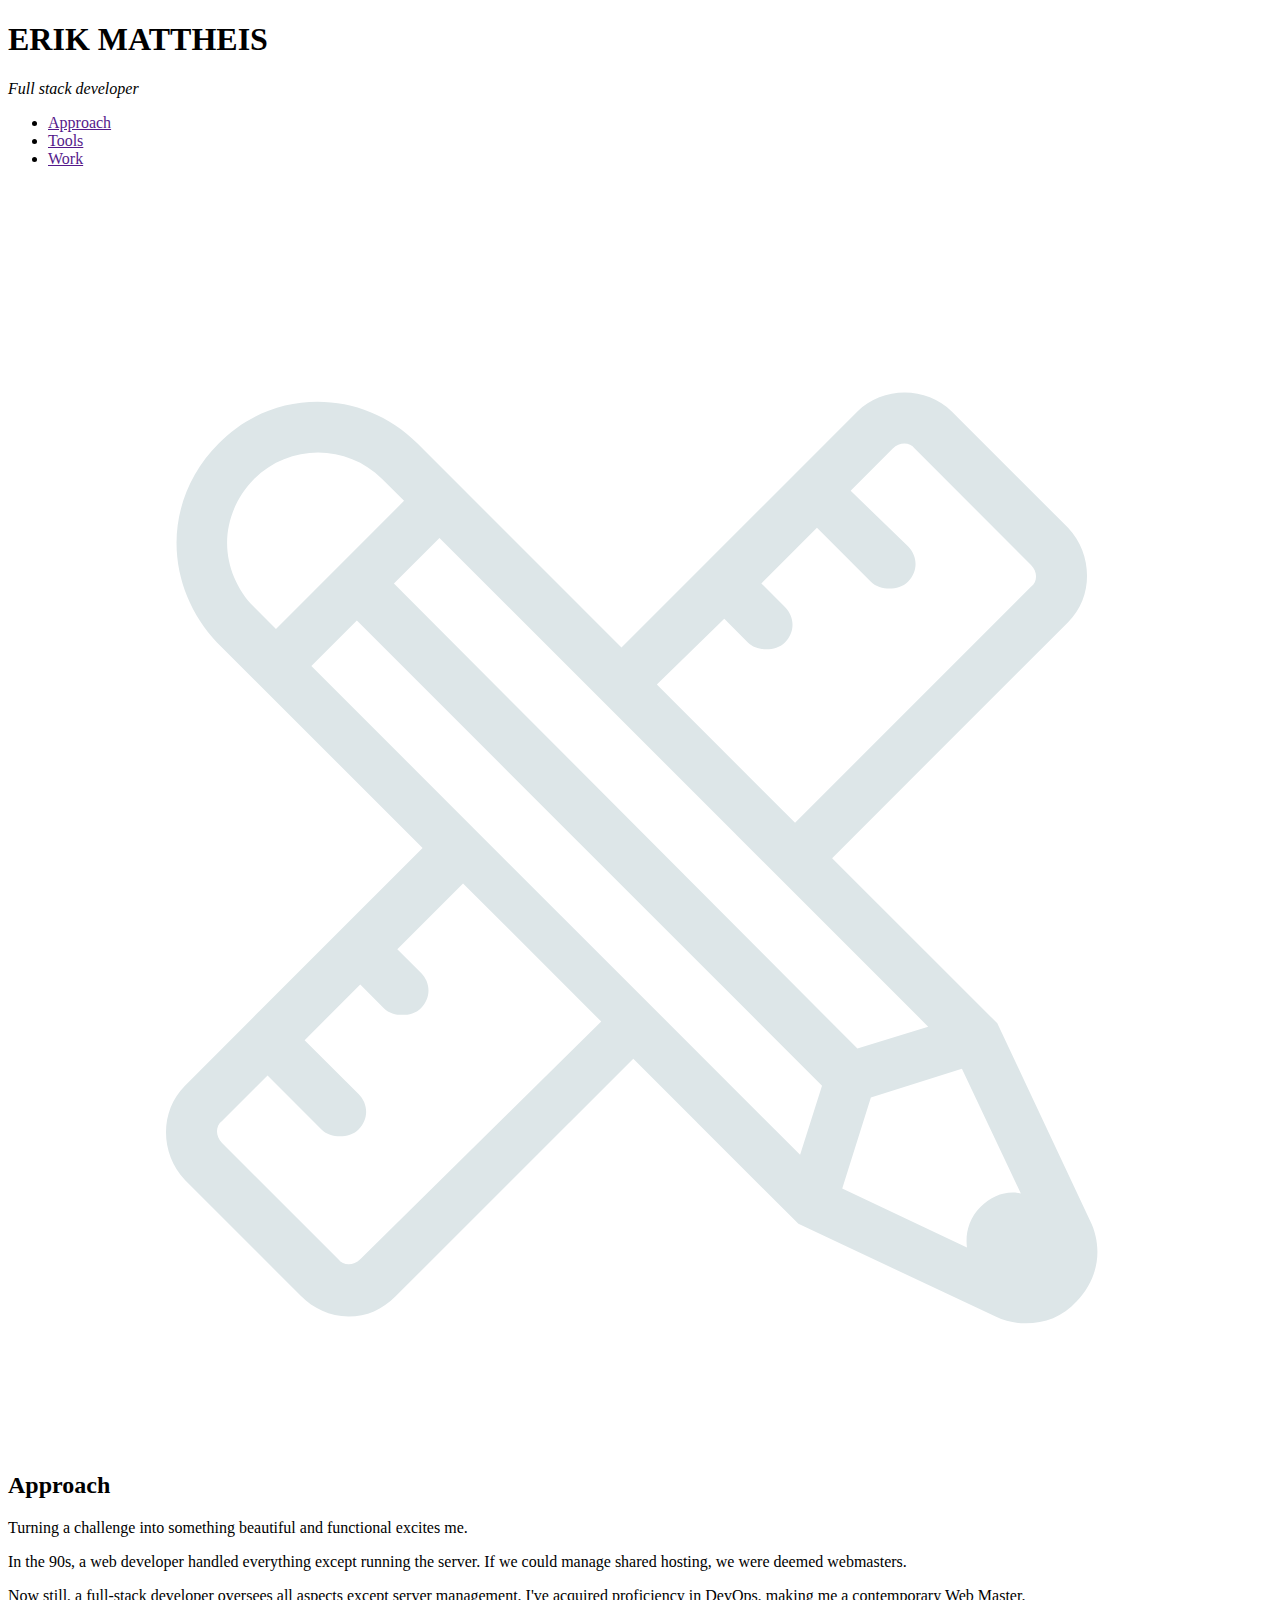
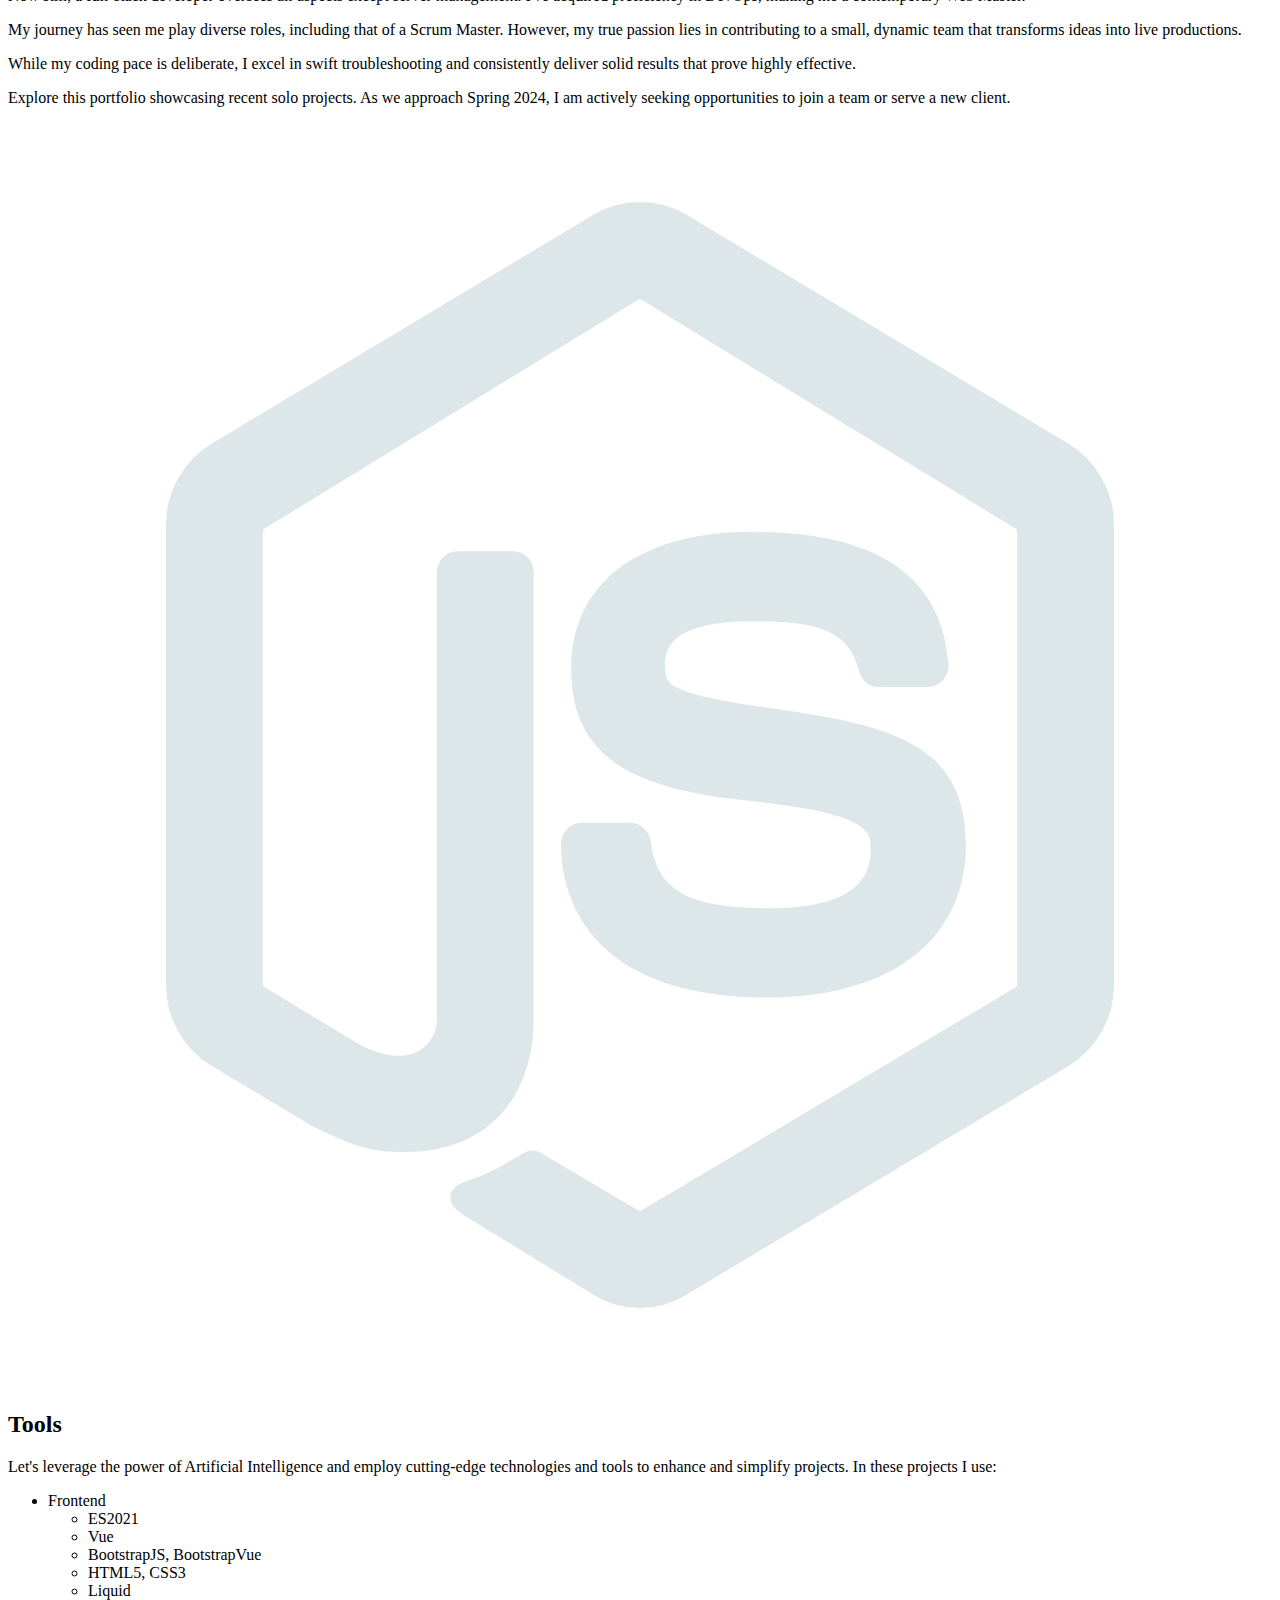
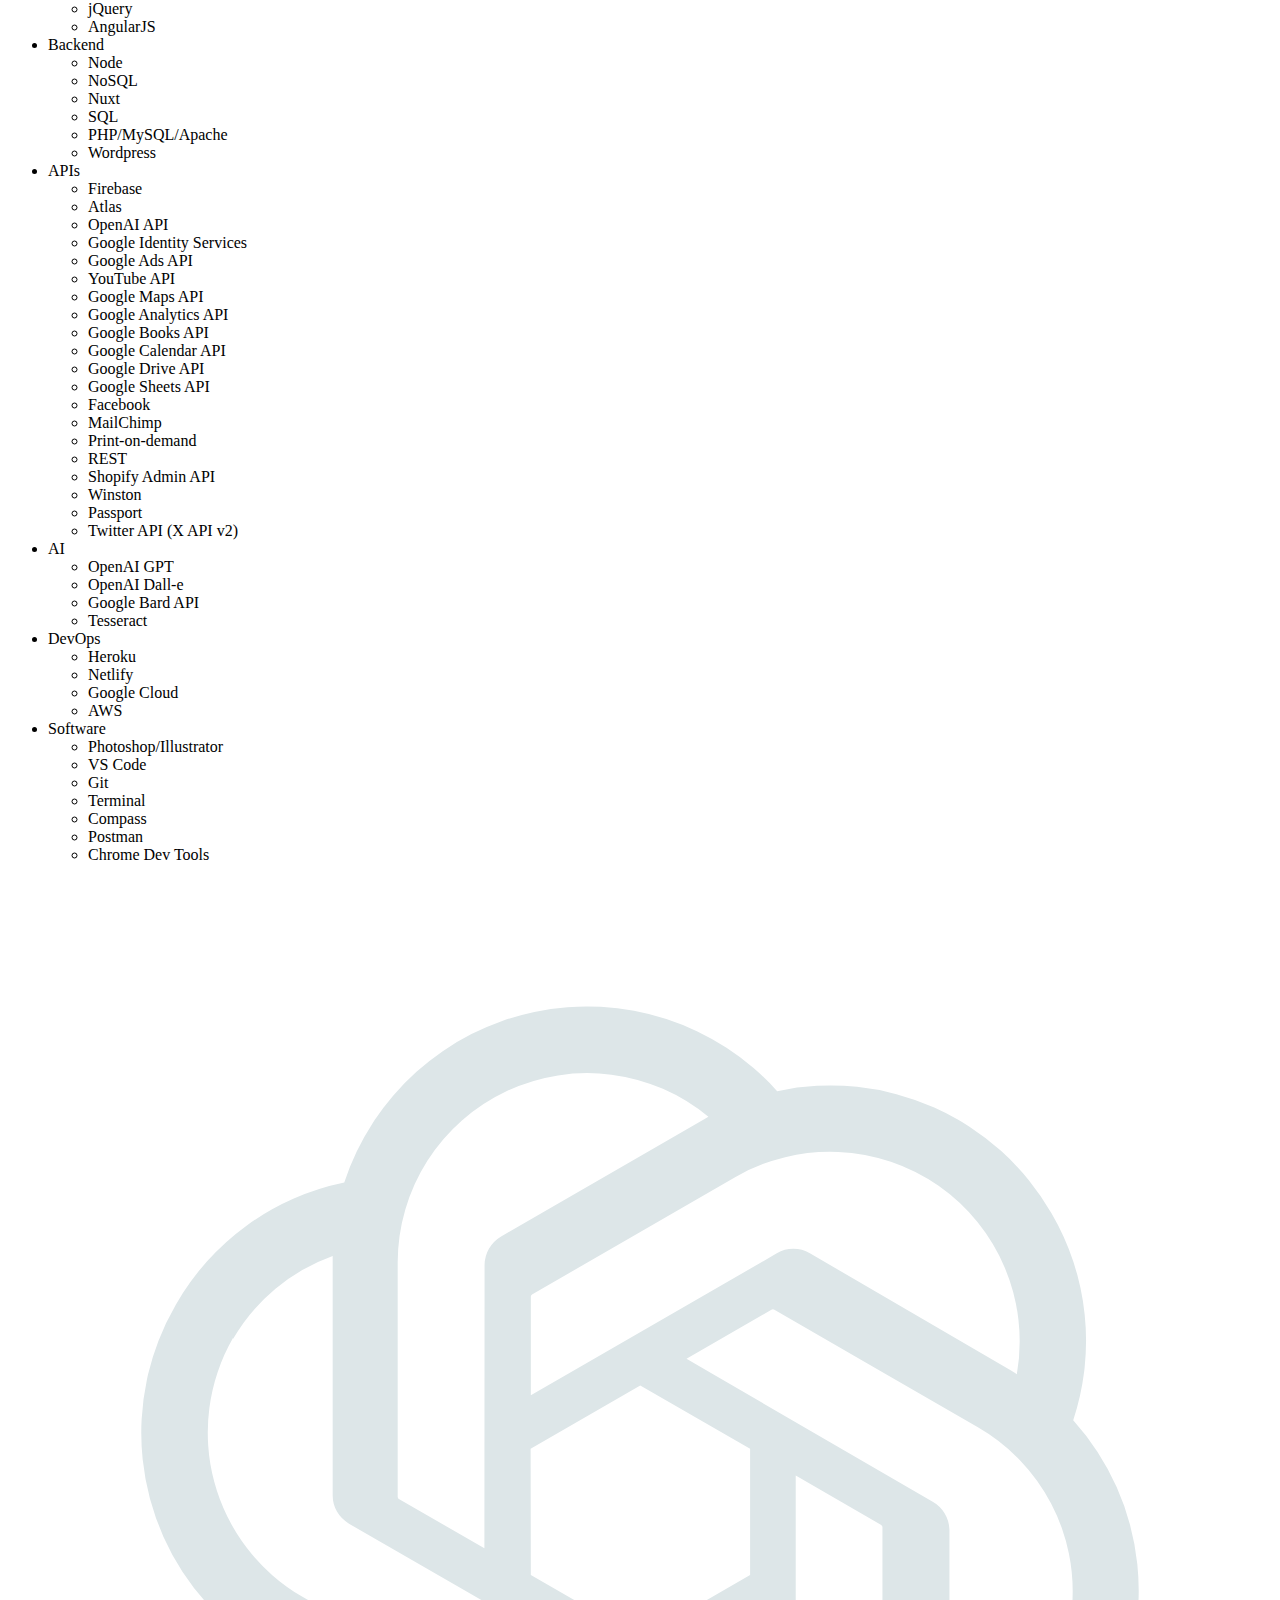
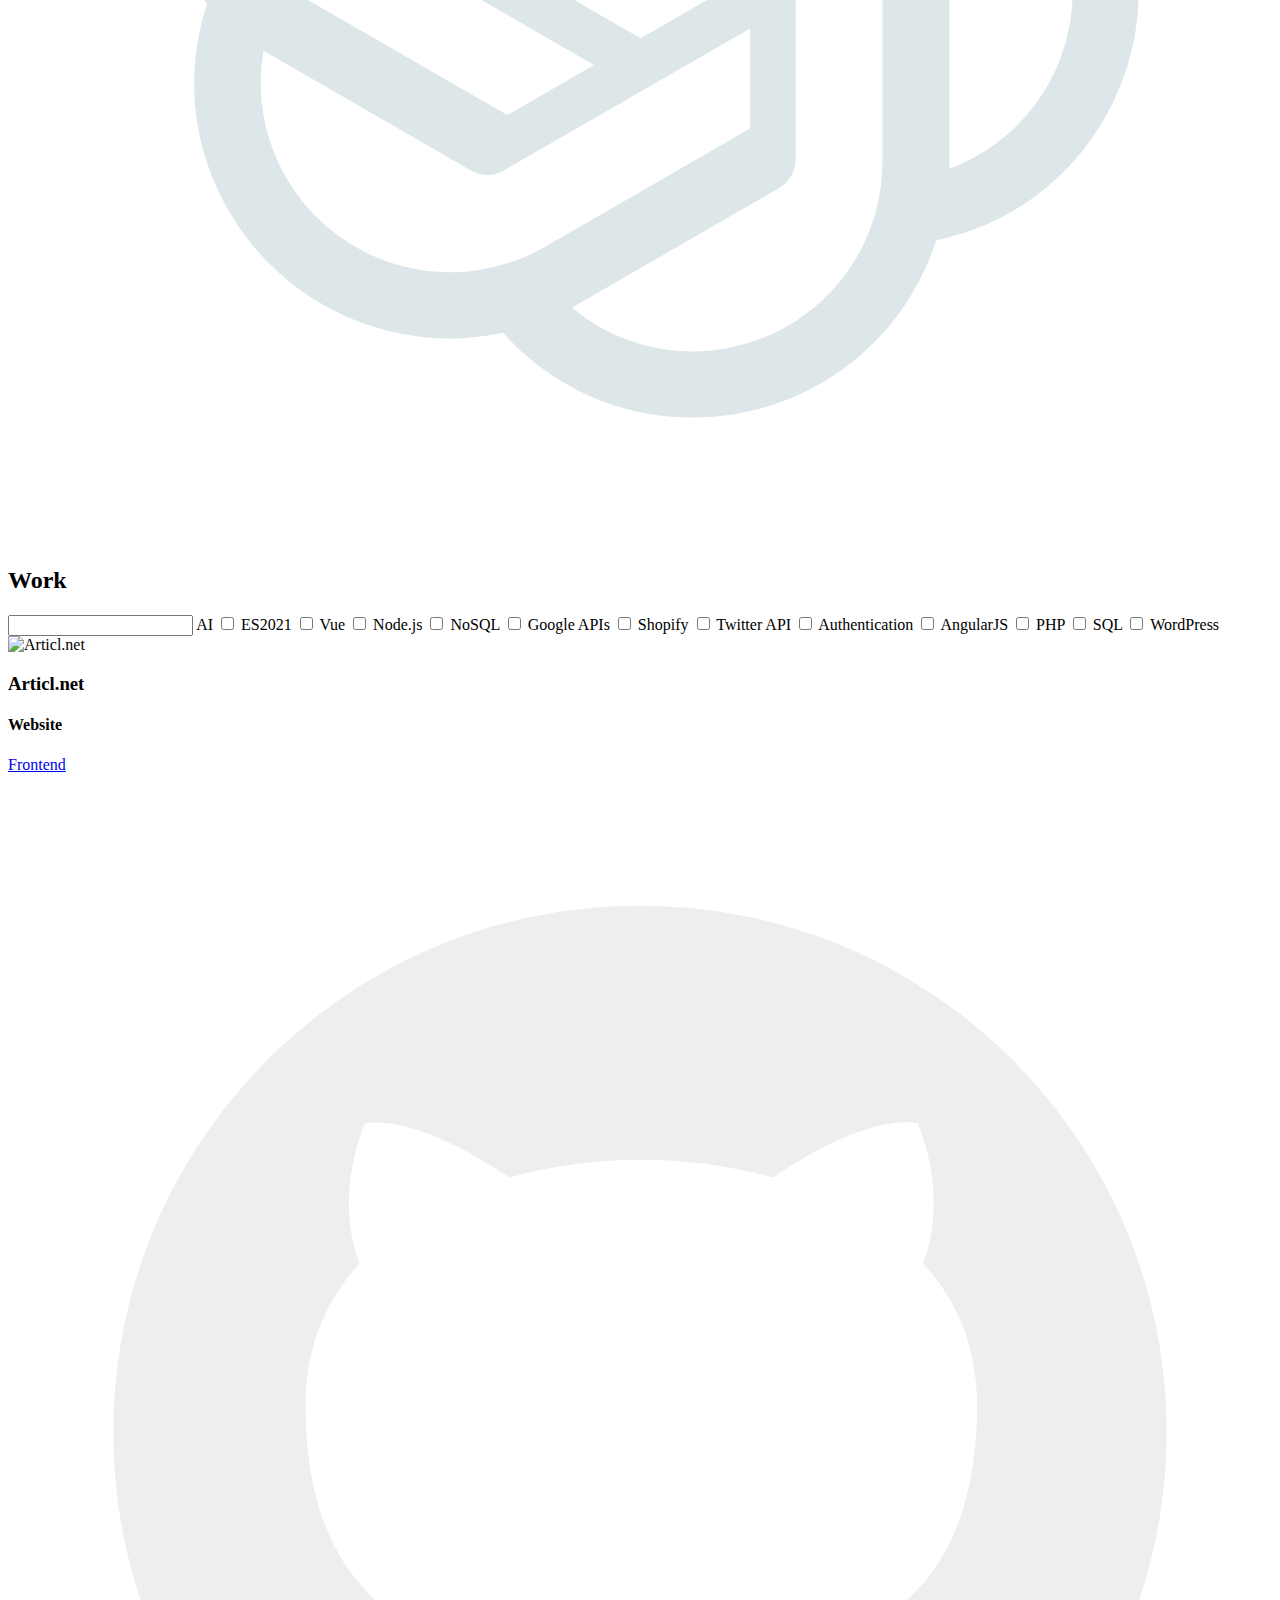
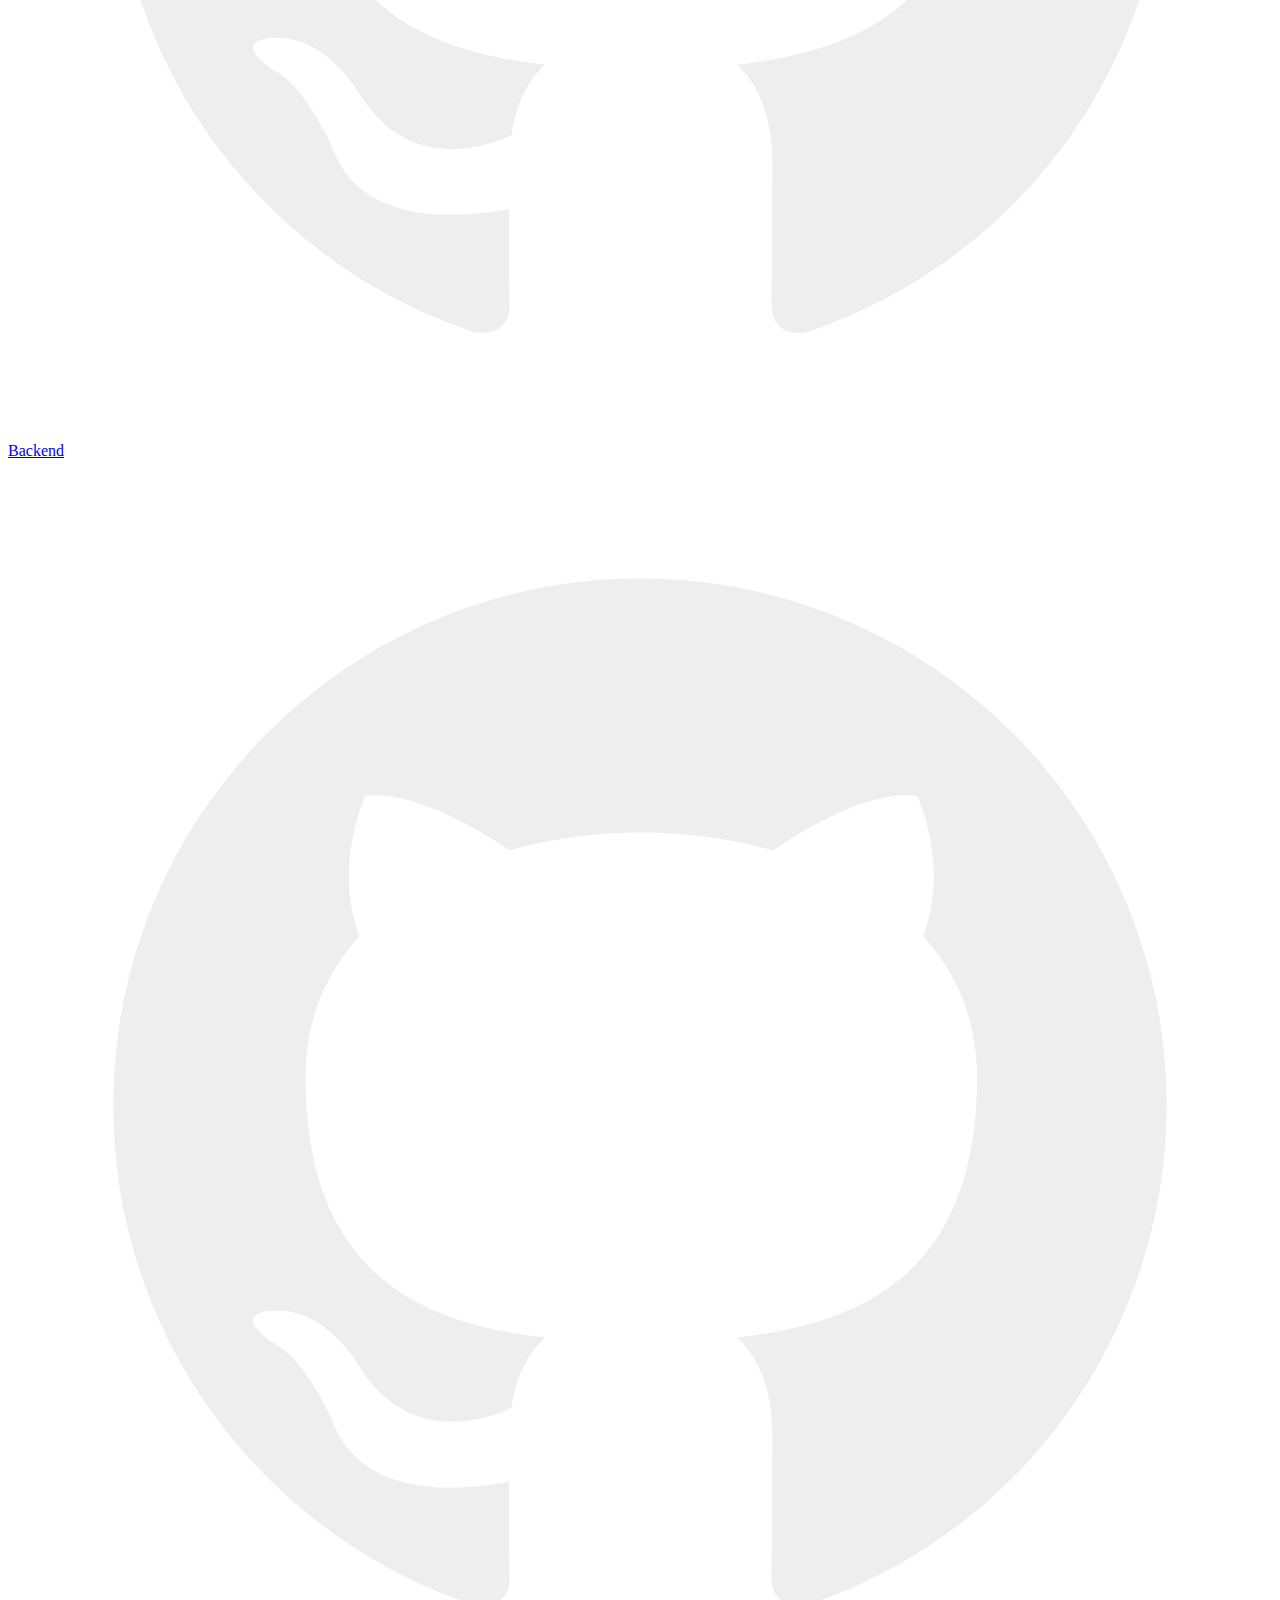
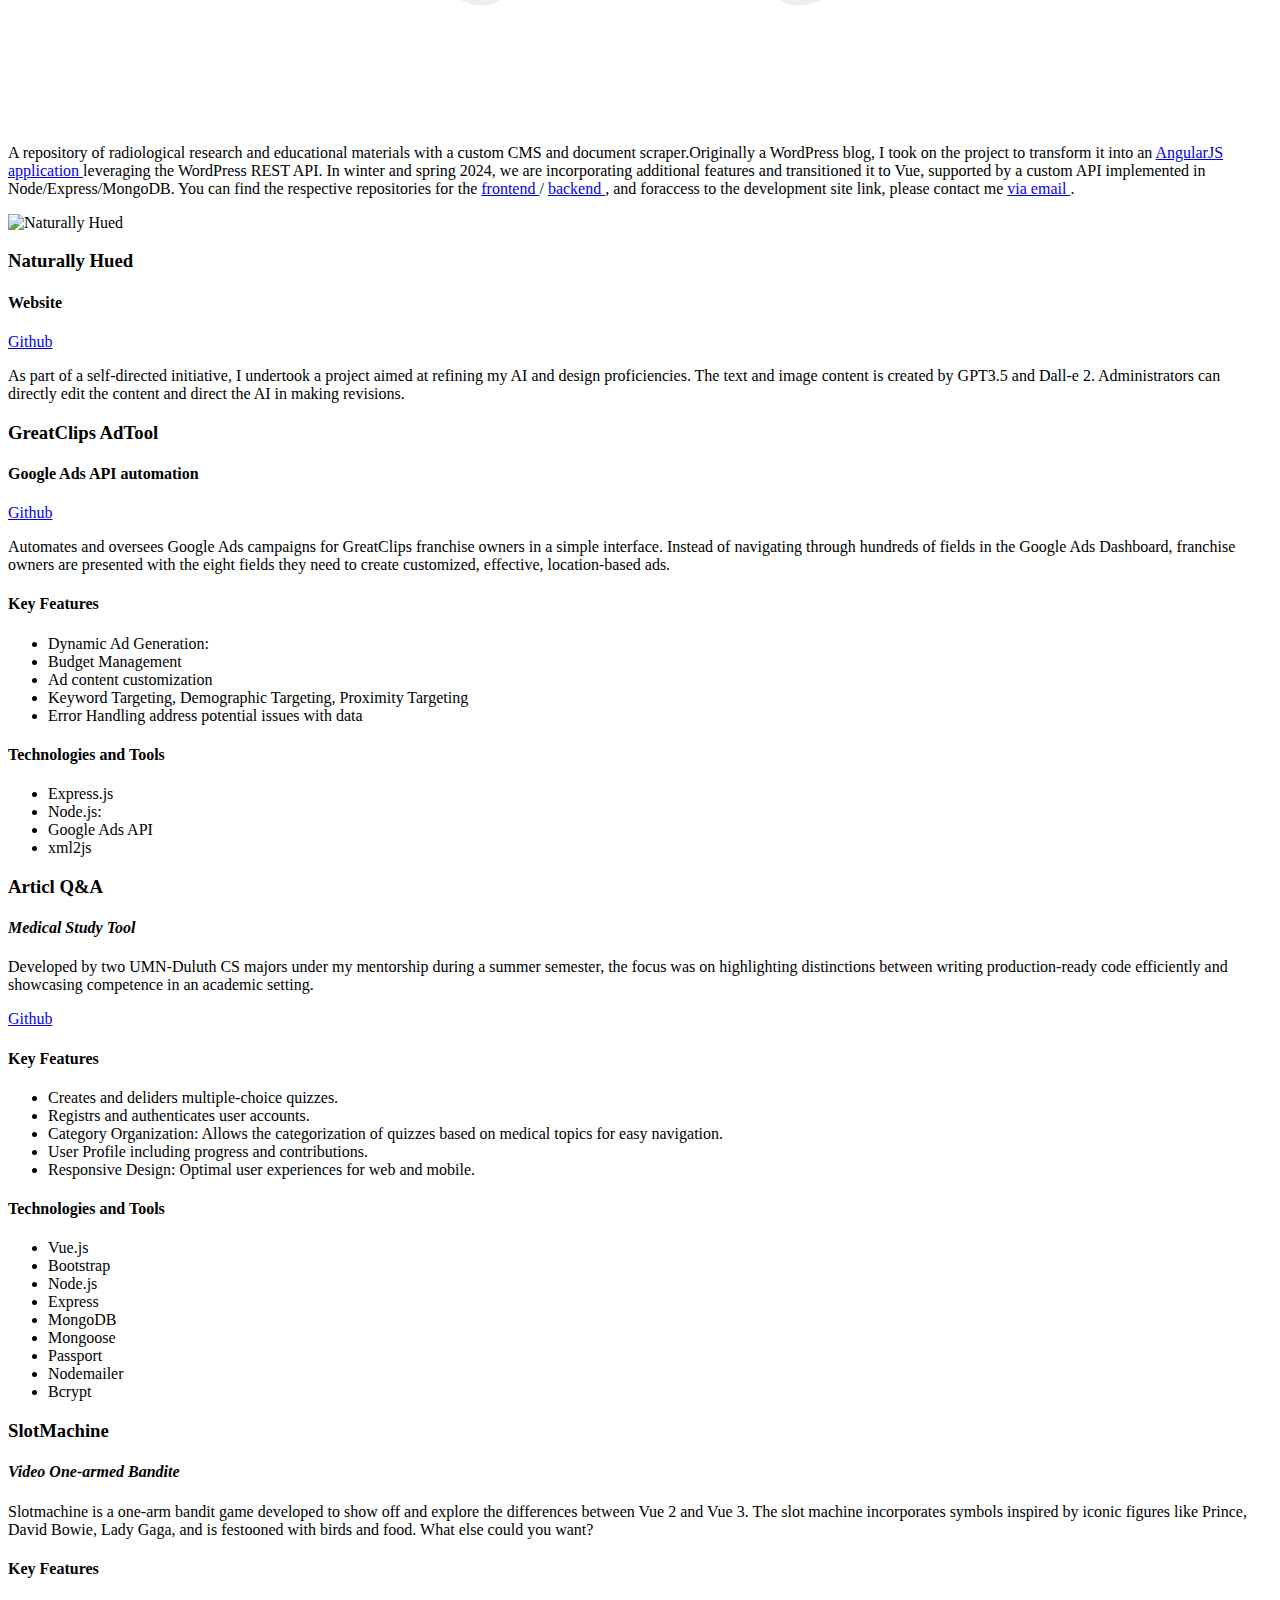
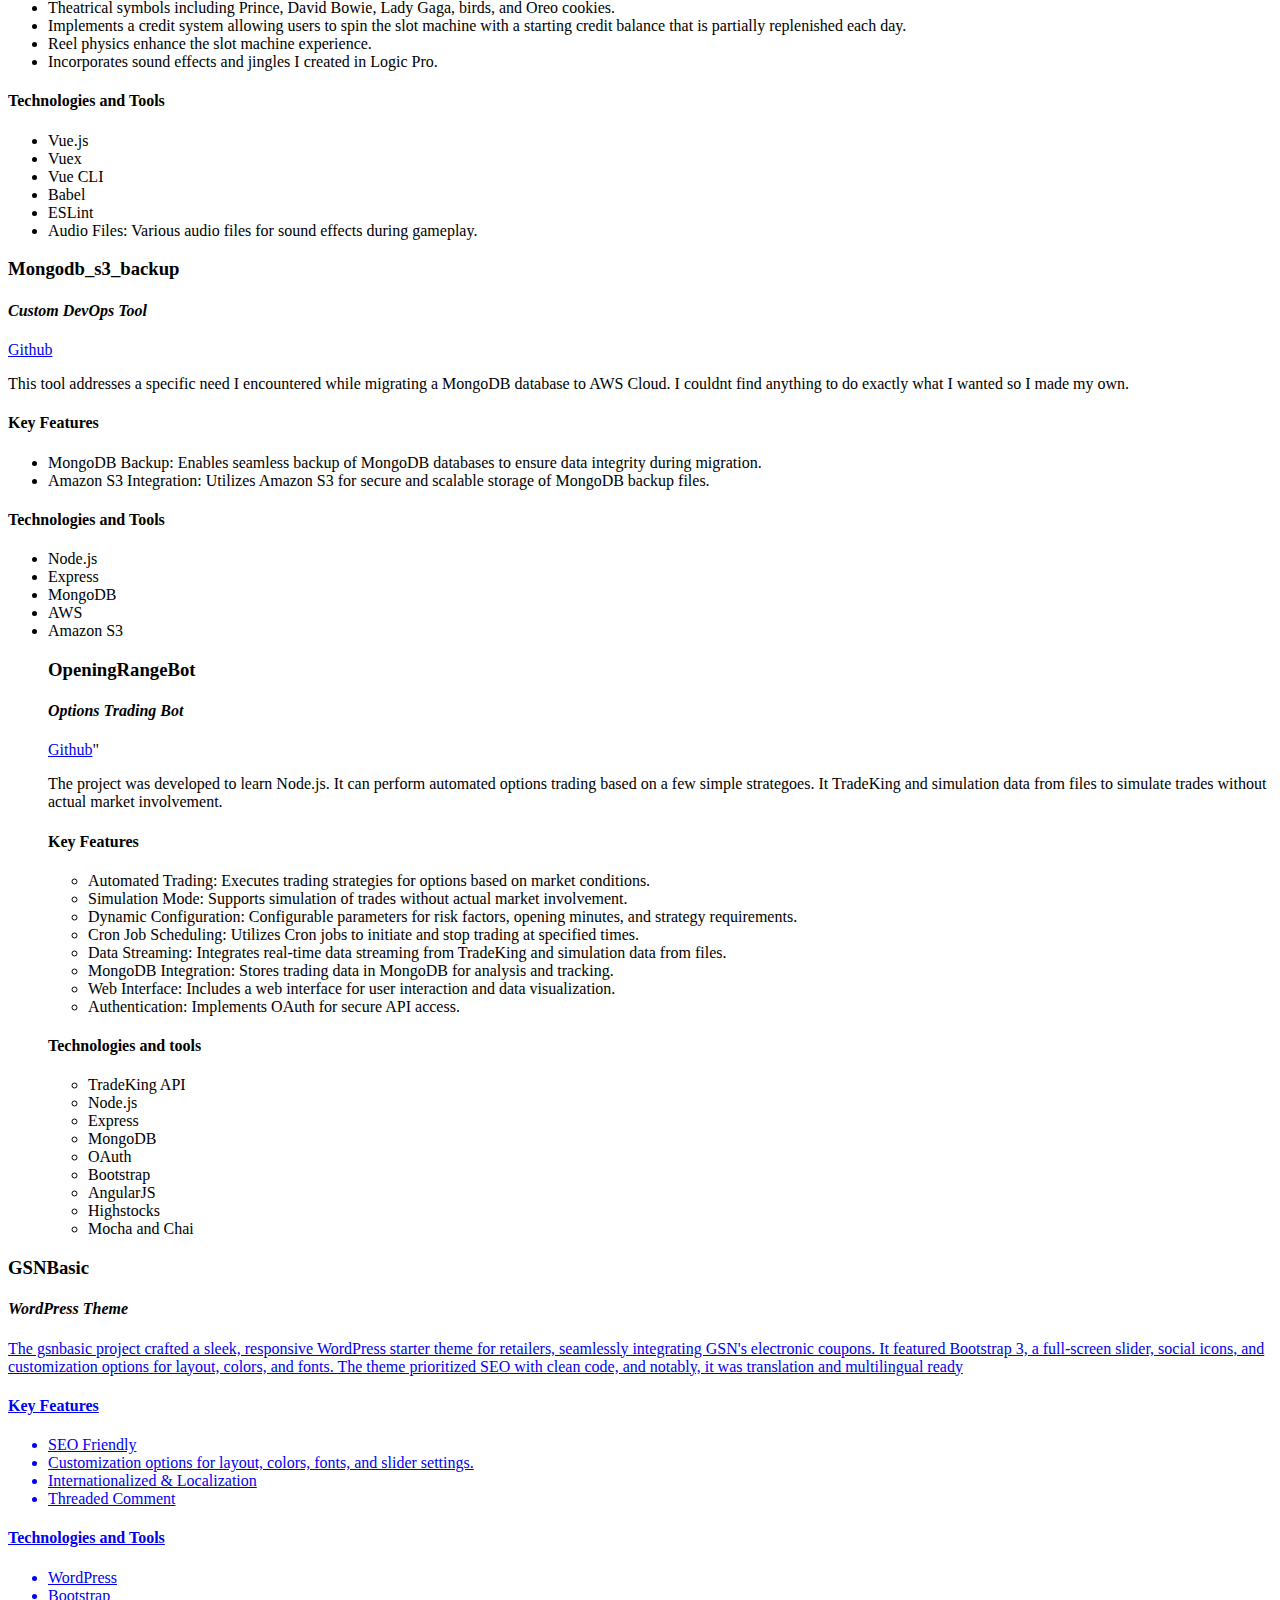
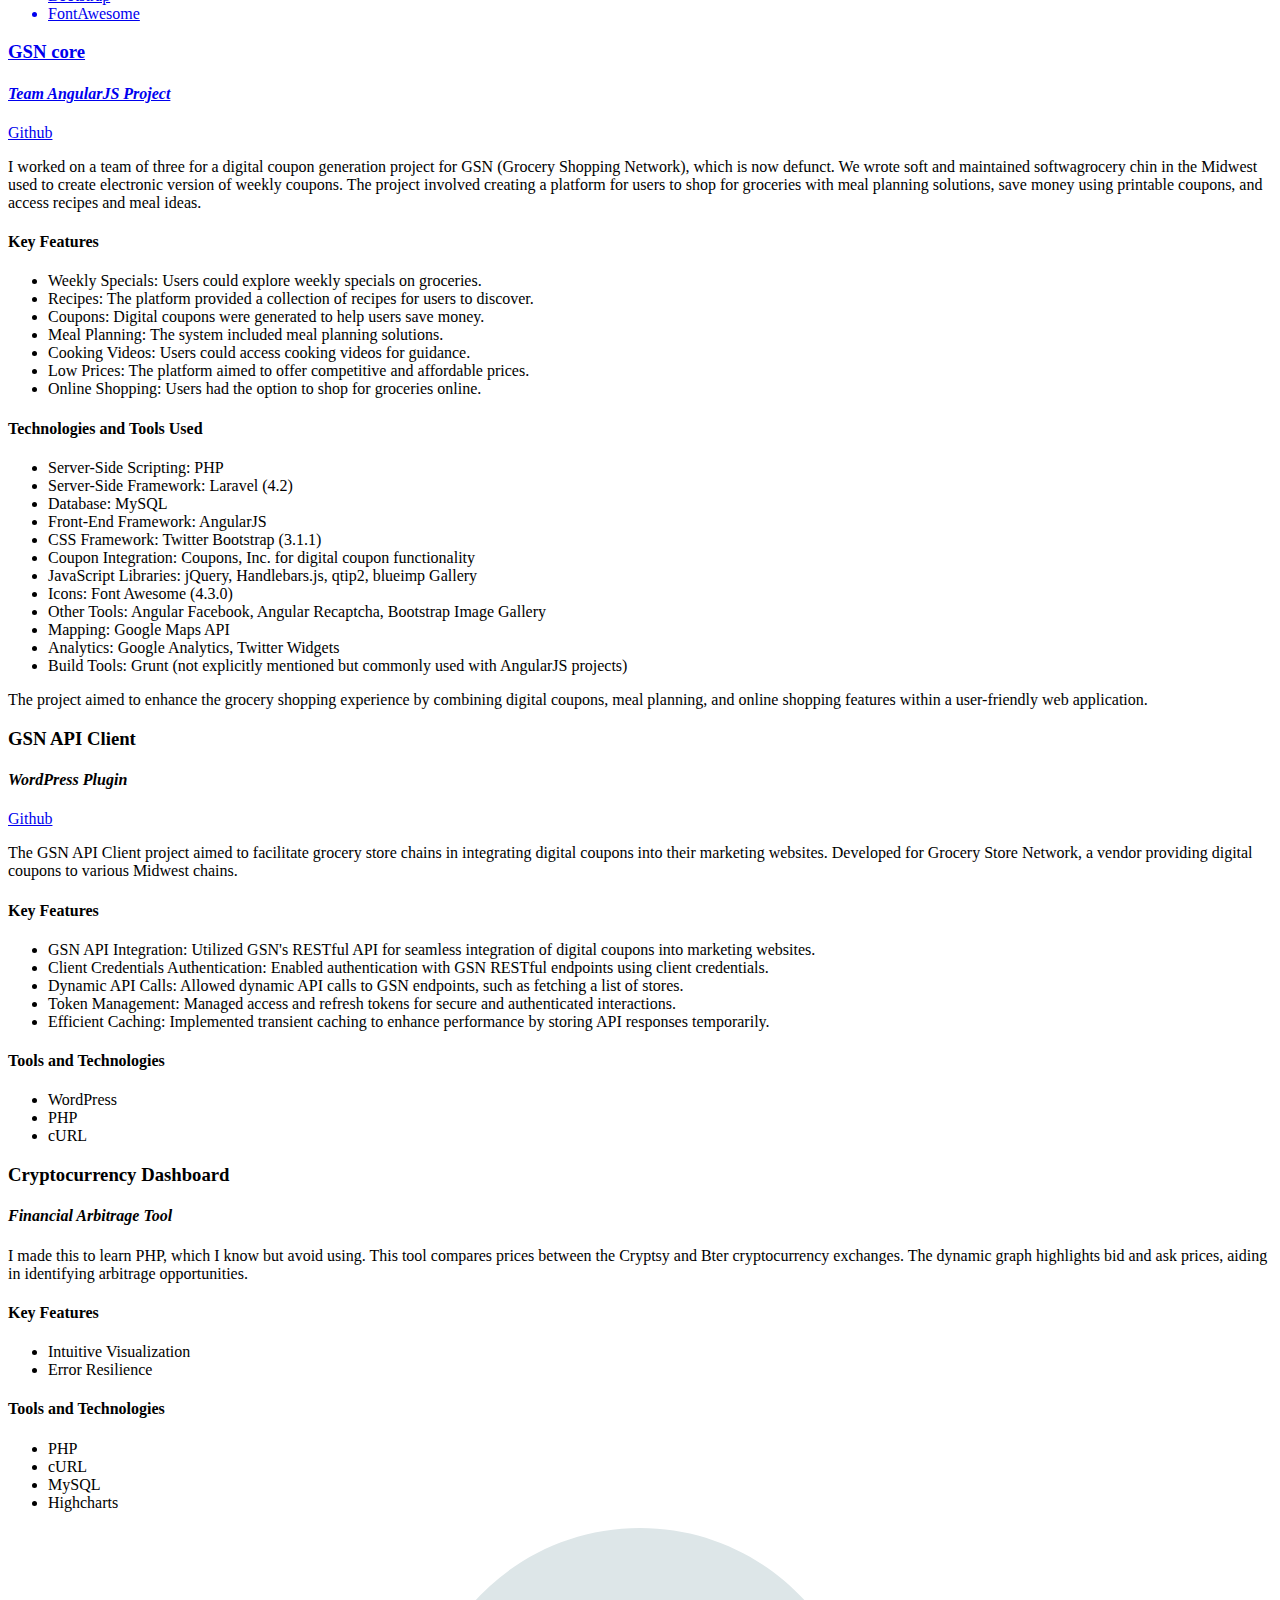
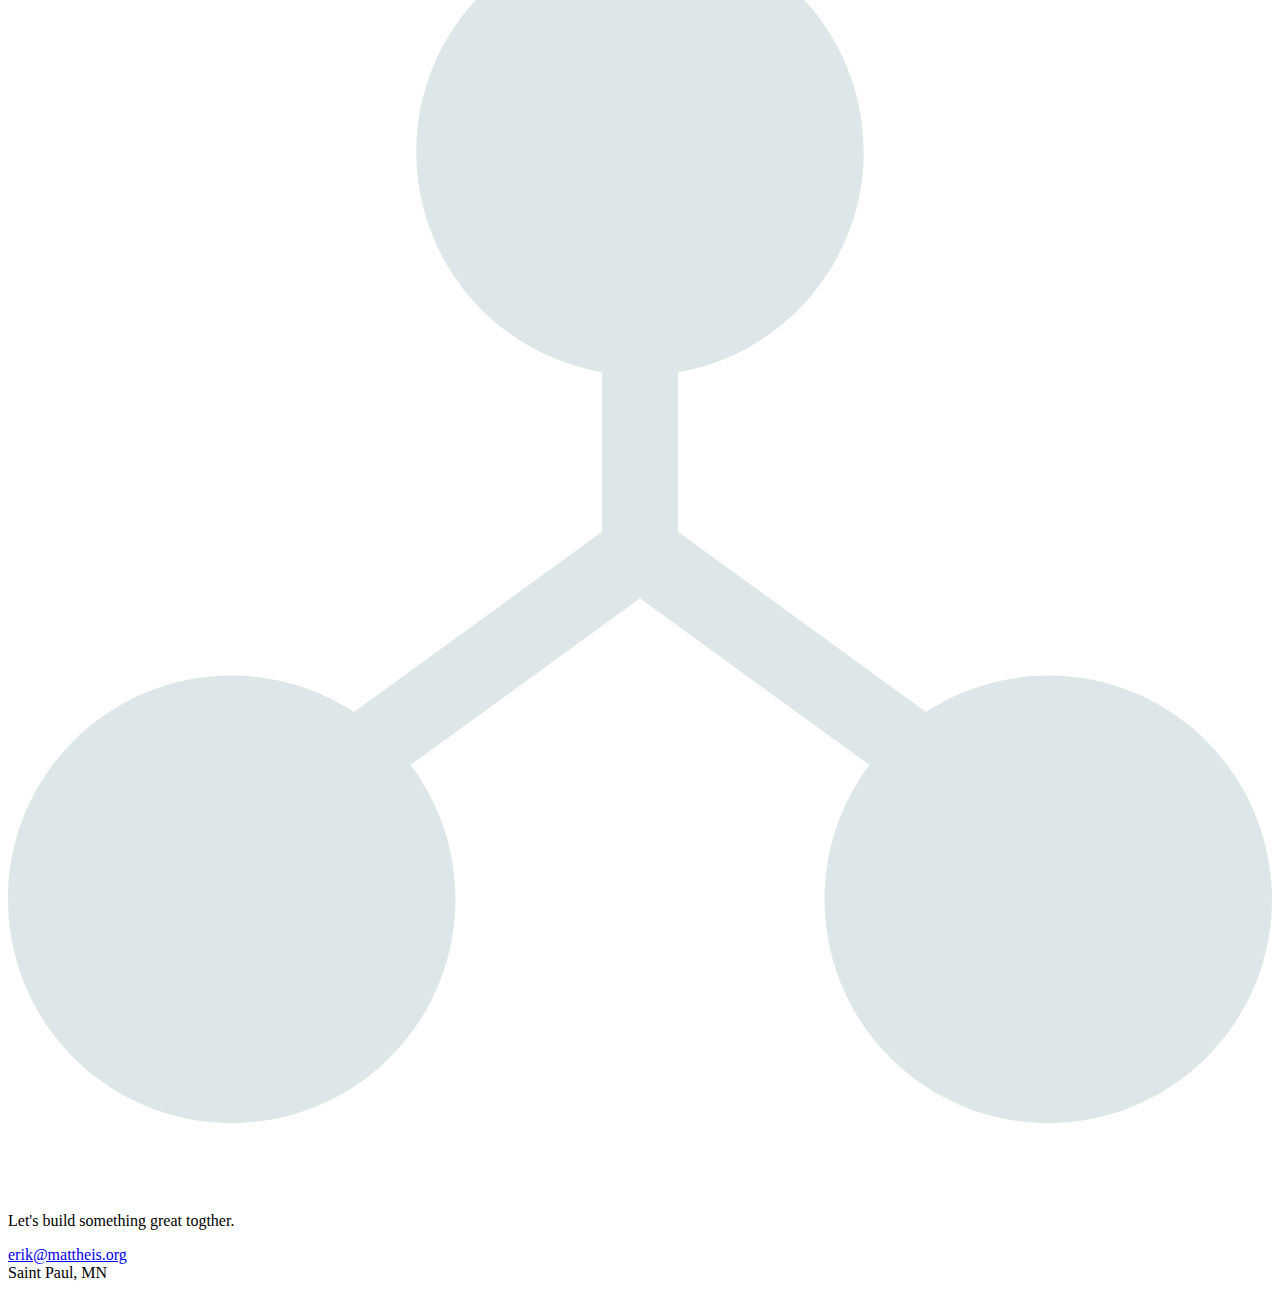
==== commit 76bf3cca: "Stop" ====
--- a/app/index.html
+++ b/app/index.html
@@ -336,14 +336,12 @@
 
             <div class="portfolio-card">
 
-              <div class=" section screenshot-wrapper">
-                <a href="https://articl.net/">
-                  <img class="screenshot"
-                       src="https://storage.googleapis.com/mattheis-images/images/screenshots/articl.net.jpg"
-                       alt="Articl.net" />
-
-                  <h3 class="title">Articl.net</h3>
-                </a>
+              <div class="section screenshot-wrapper">
+                <img class="screenshot"
+                     src="https://storage.googleapis.com/mattheis-images/images/screenshots/articl.net.jpg"
+                     alt="Articl.net" />
+
+                <h3 class="title">Articl.net</h3>
 
                 <h4 class="subtitle">Website</h4>
                 <a class="github"
@@ -395,18 +393,16 @@
 
               <div class="portfolio-card">
 
-                <div class="svg-wrapper">
-                  <a href="https://naturallyhued.com/">
-                    <img class="screenshot"
-                         src="https://storage.googleapis.com/mattheis-images/images/screenshots/naturally-hued.jpg"
-                         alt="Naturally Hued" />
-
-                    <h3 class="title">Naturally Hued</h3>
-
-                    <h4 class="subtitle">Website</h4>
-                    <a class="github"
-                       href="https://github.com/erikmattheis/NaturallyHued.com">Github</a>
-                  </a>
+                <div class="screenshot-wrapper">
+                  <img class="screenshot"
+                       src="https://storage.googleapis.com/mattheis-images/images/screenshots/naturally-hued.jpg"
+                       alt="Naturally Hued" />
+
+                  <h3 class="title">Naturally Hued</h3>
+
+                  <h4 class="subtitle">Website</h4>
+                  <a class="github"
+                     href="https://github.com/erikmattheis/NaturallyHued.com">Github</a>
 
                 </div>
 
